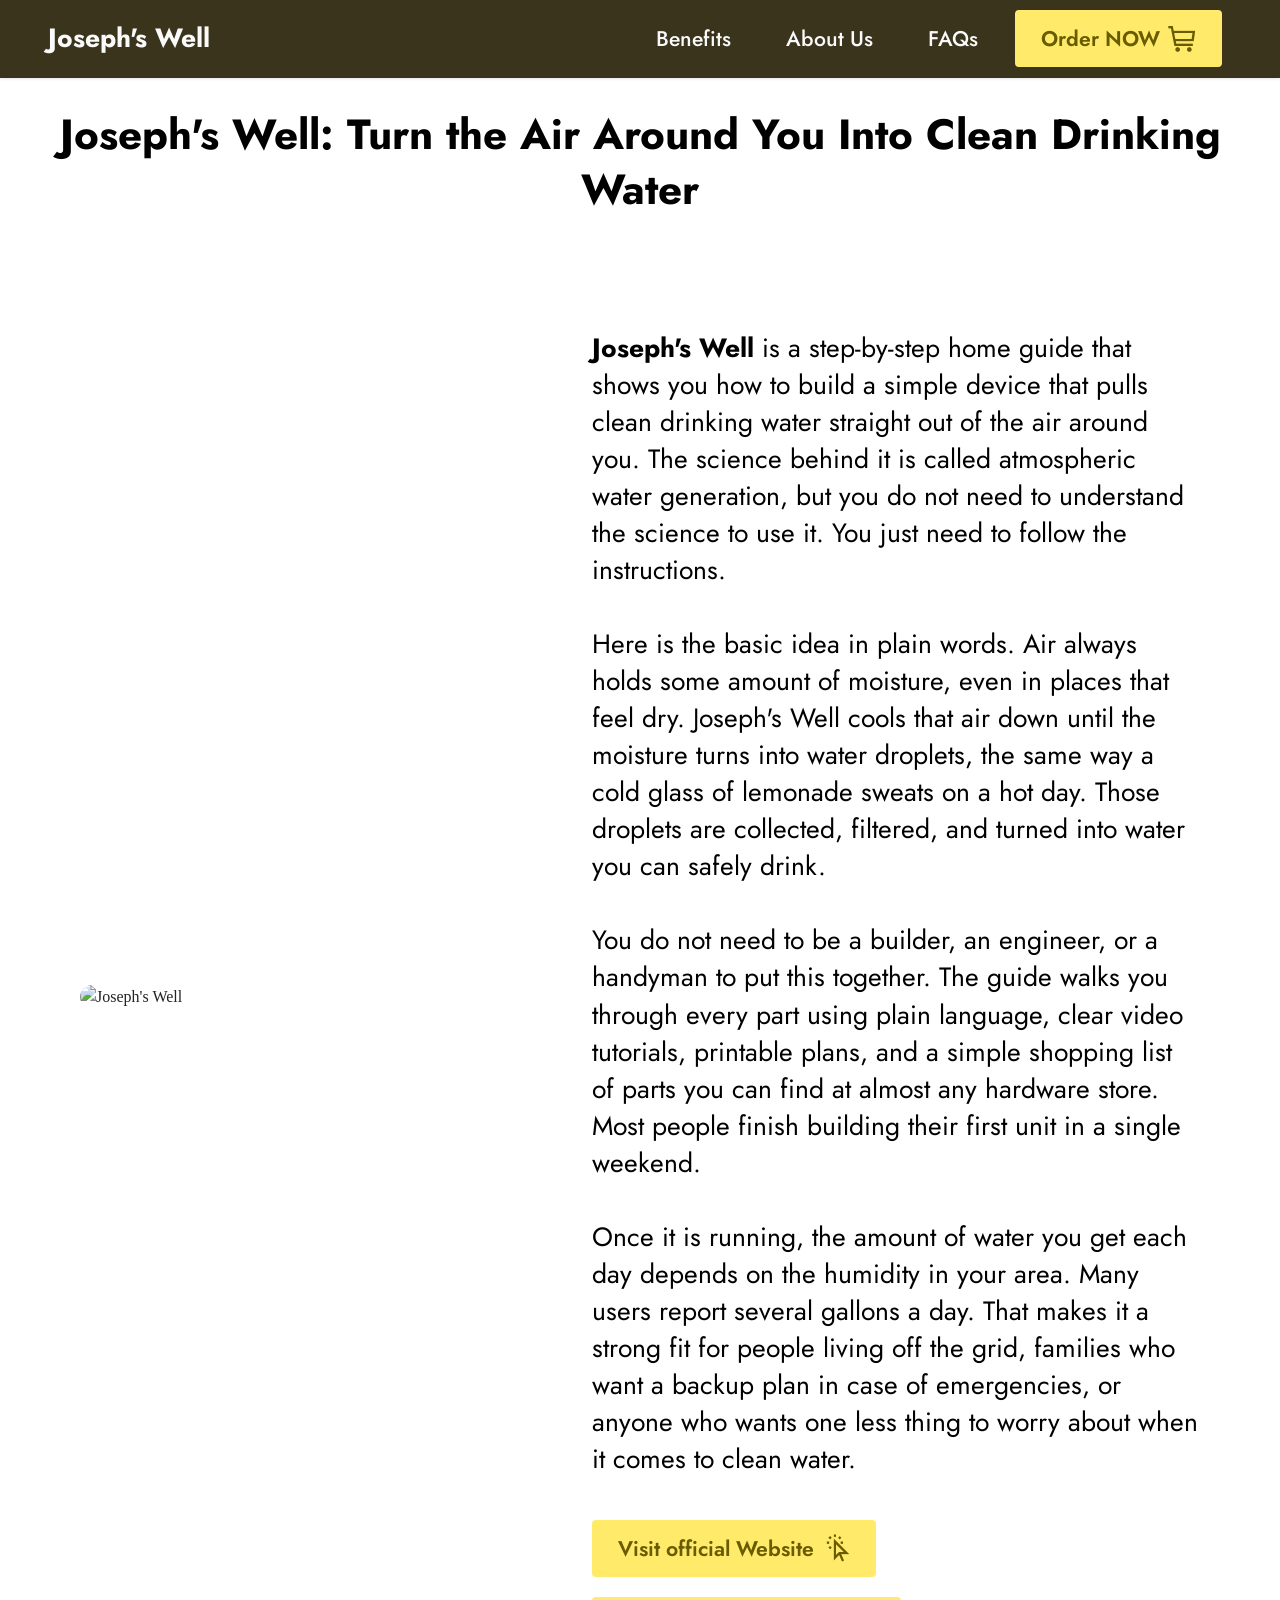
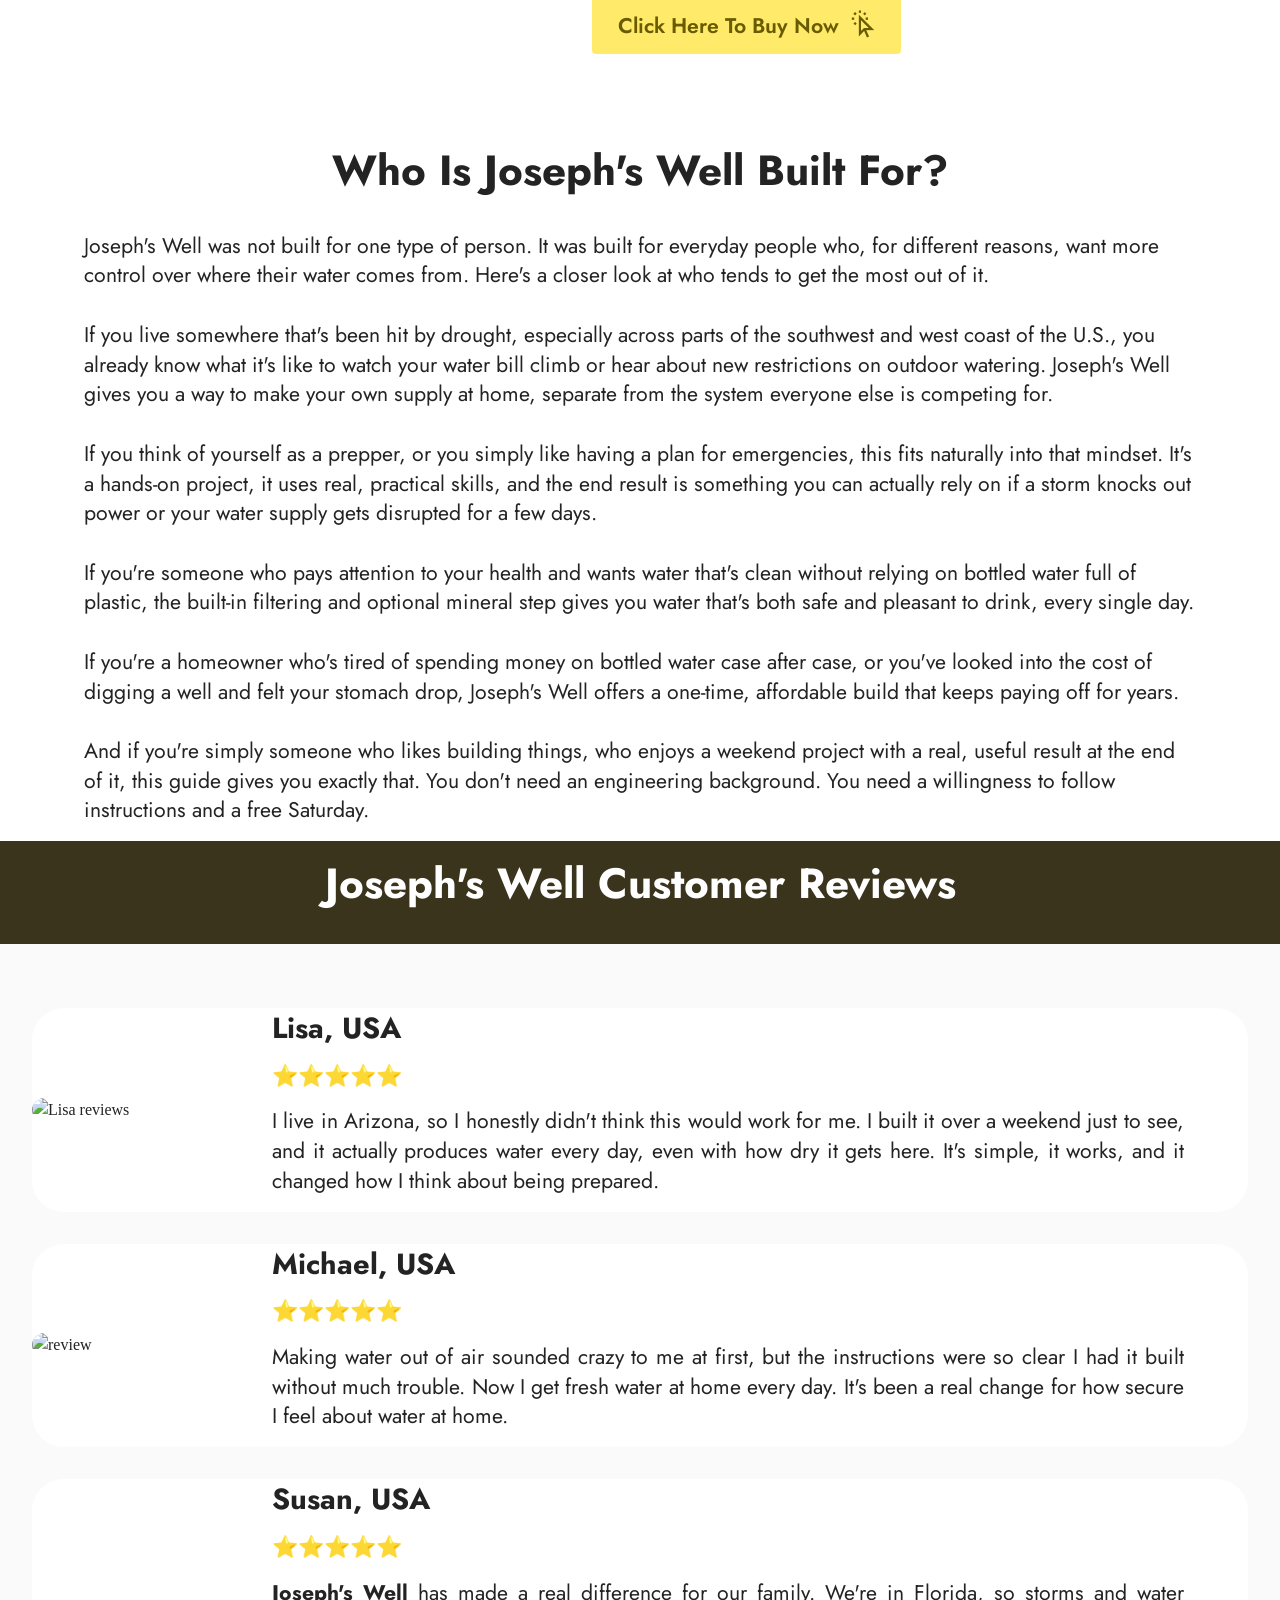
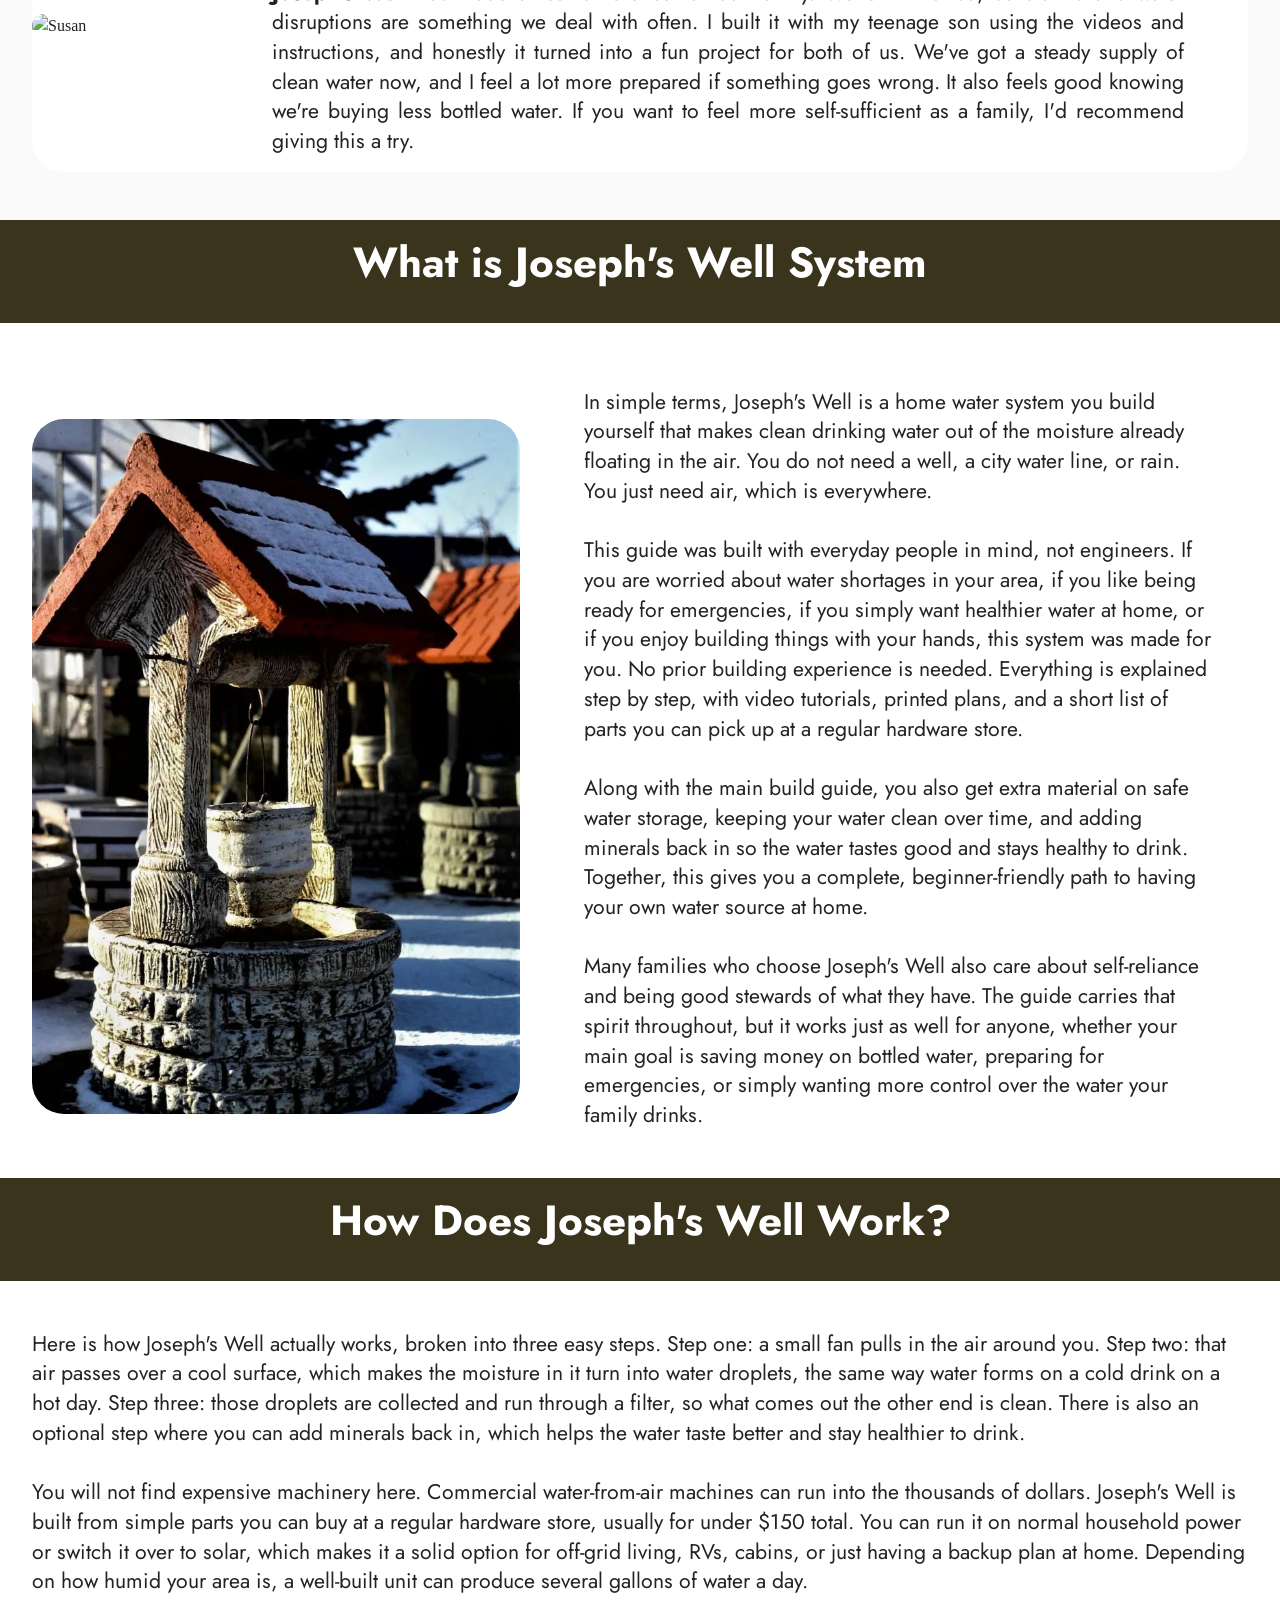
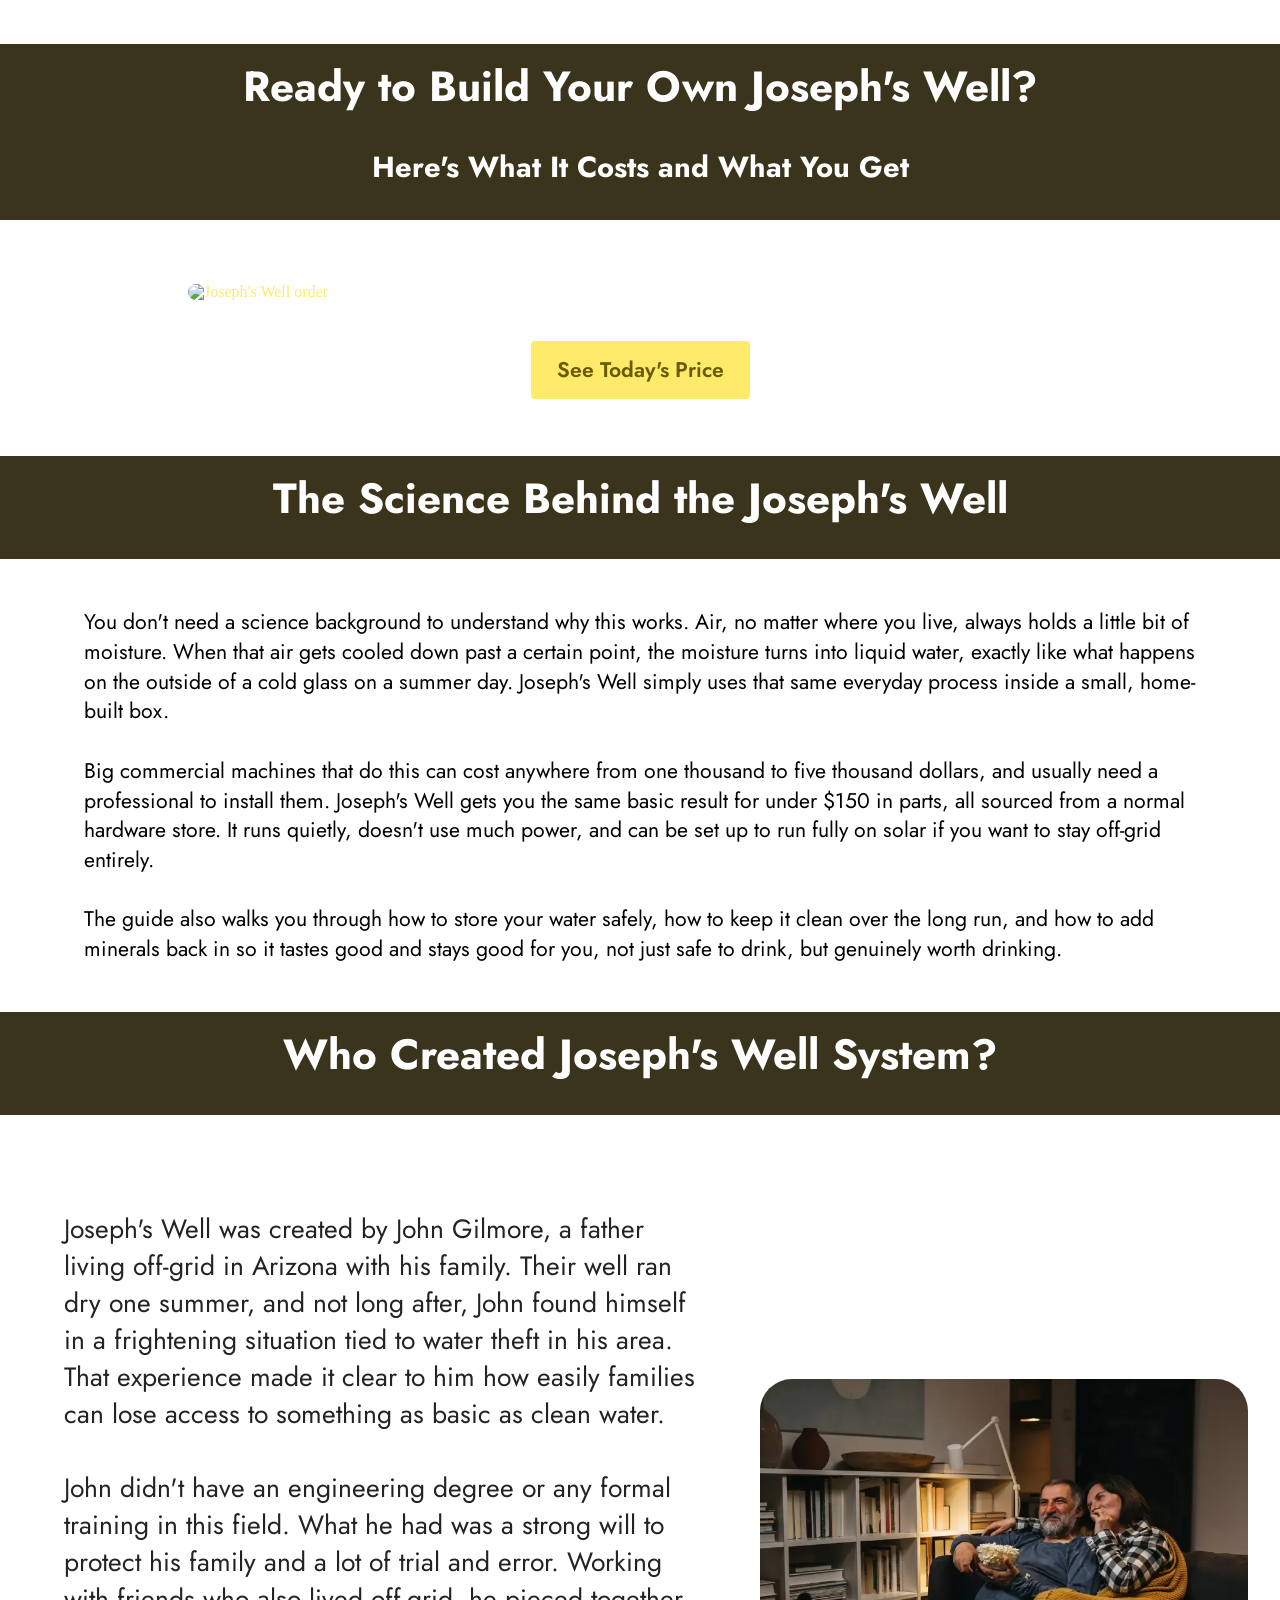
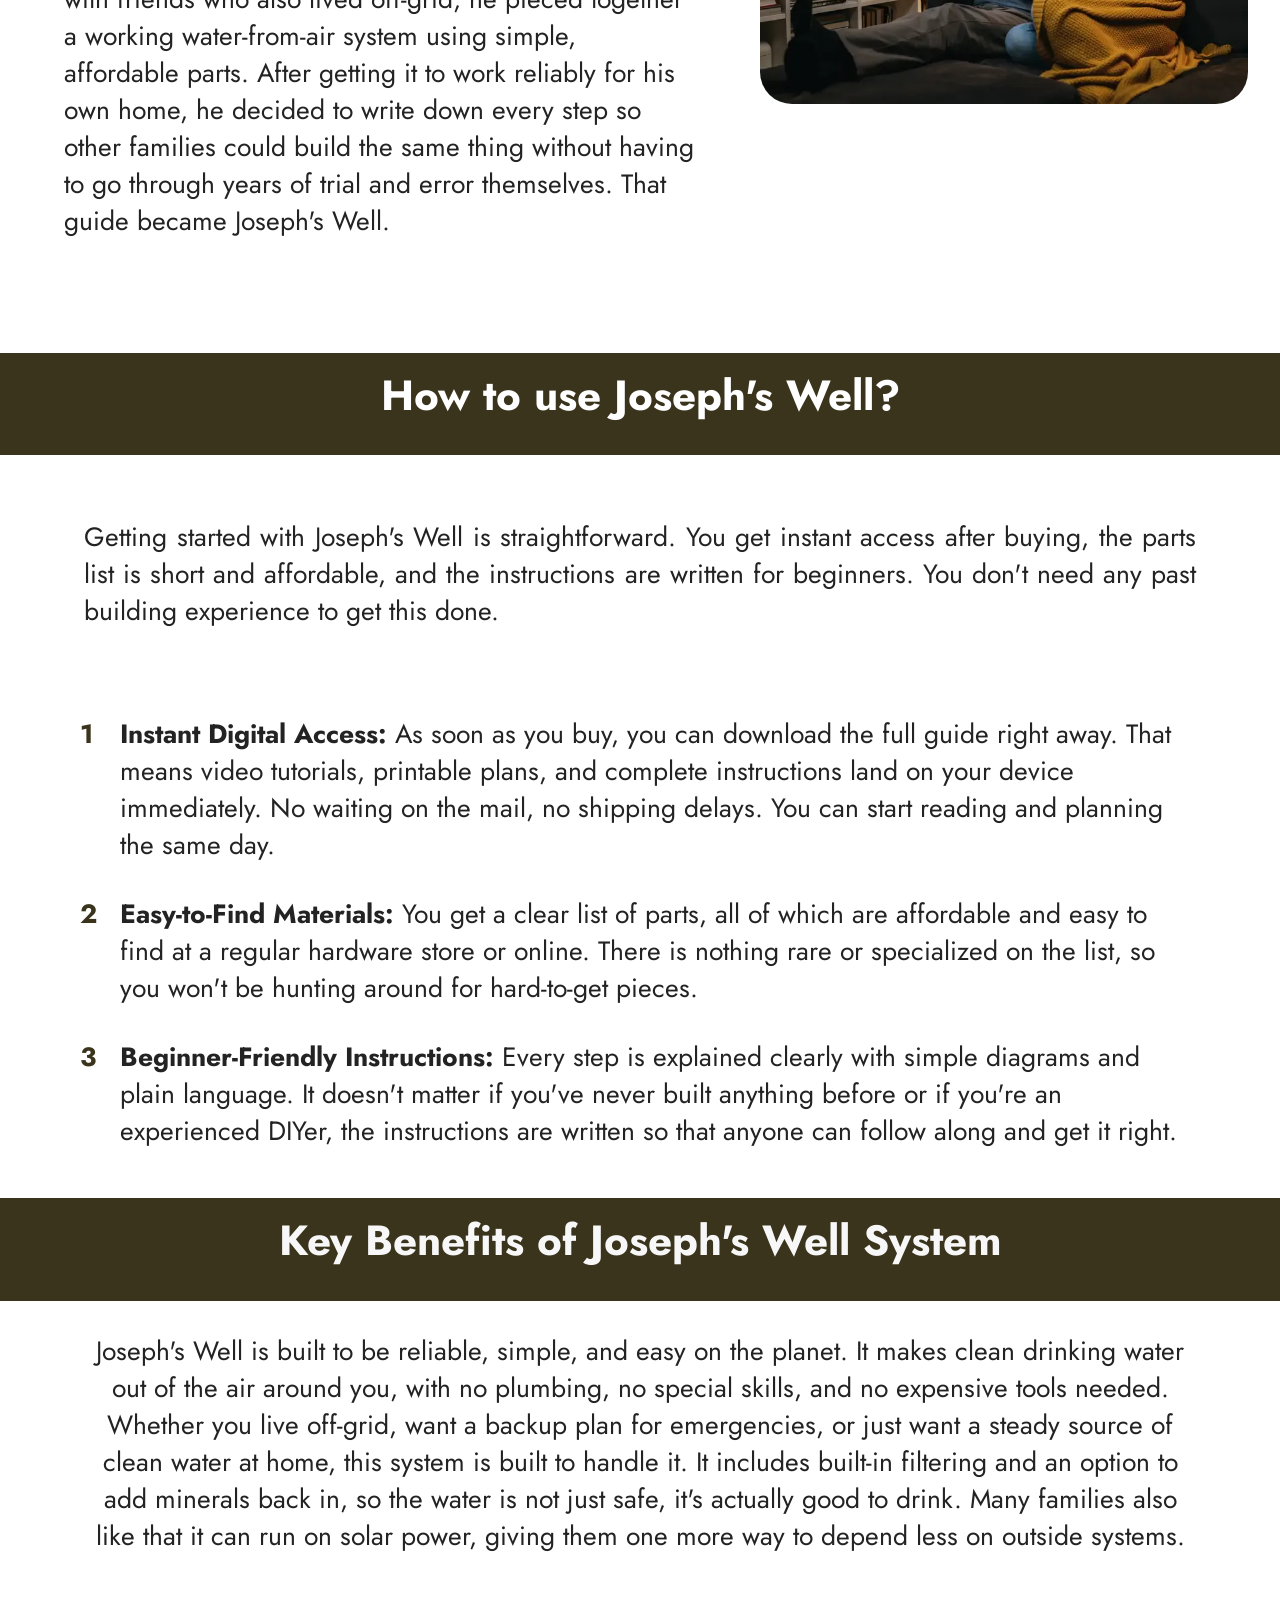
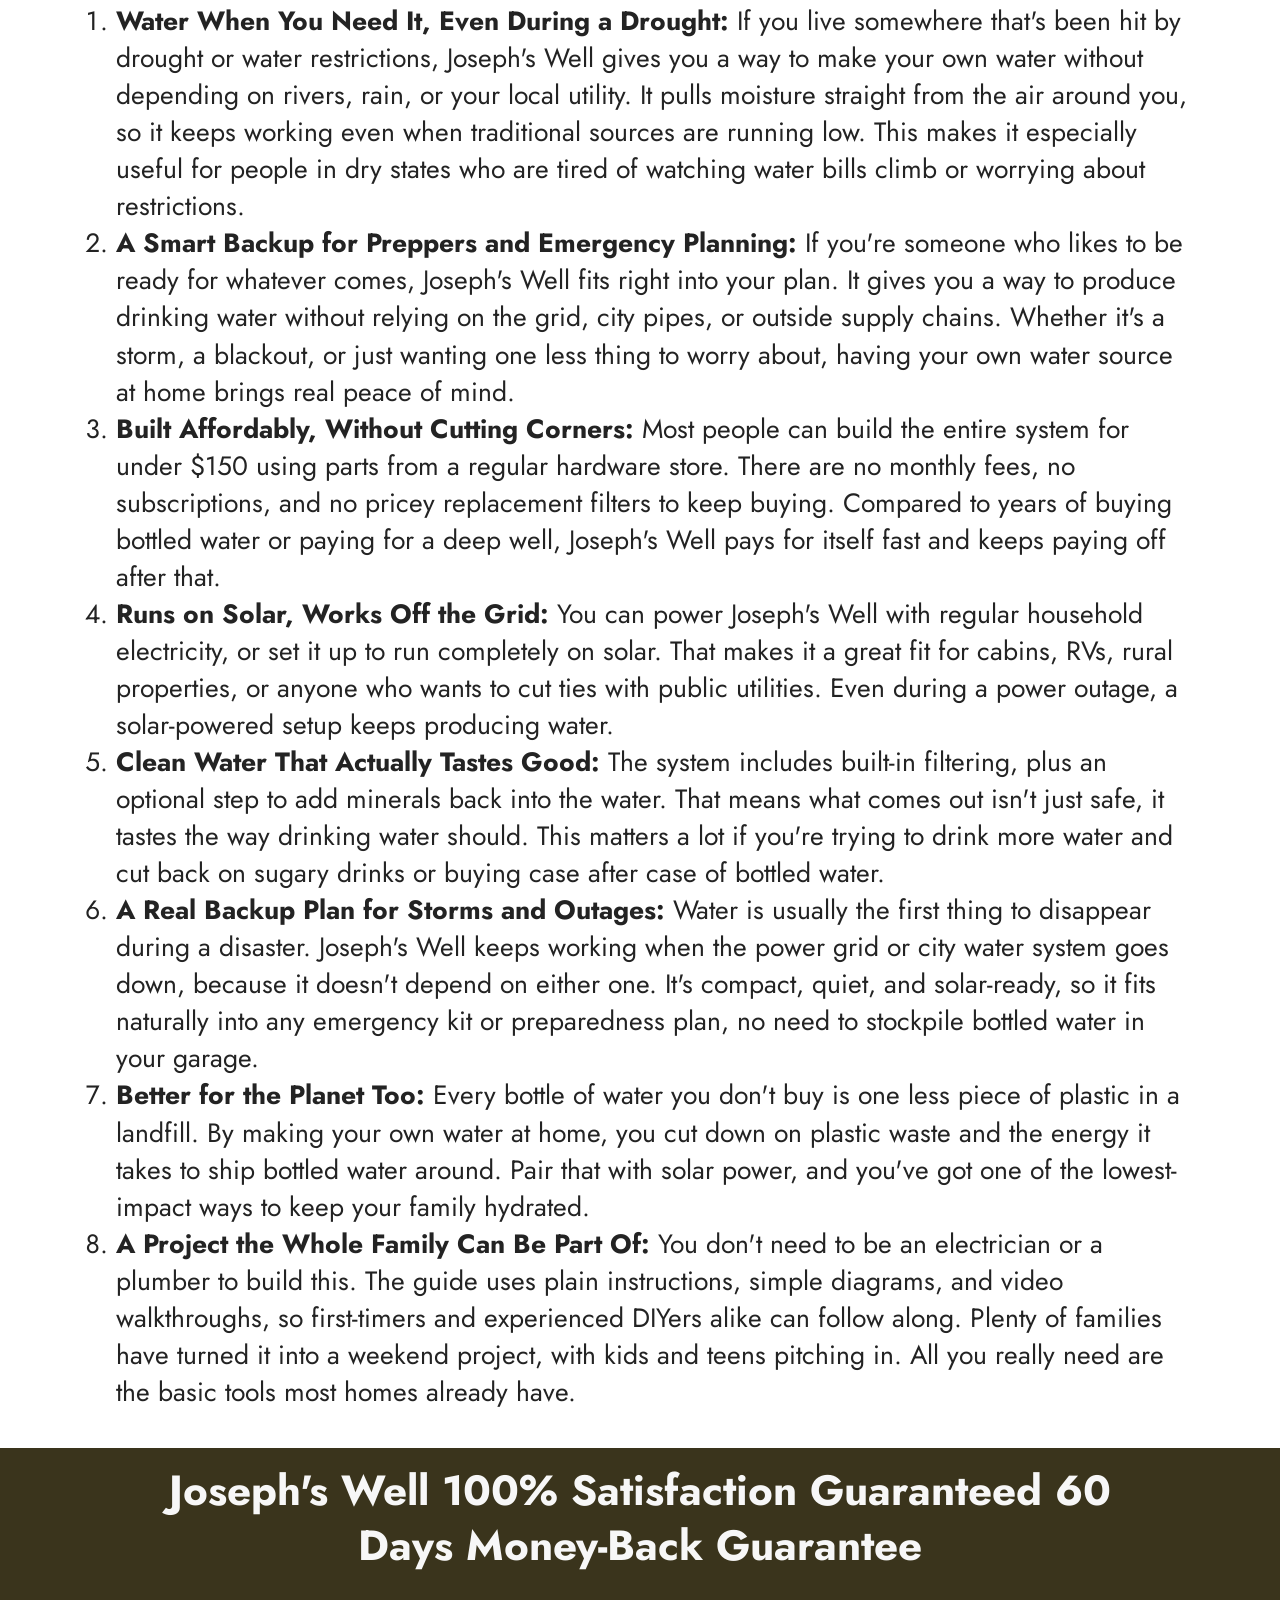
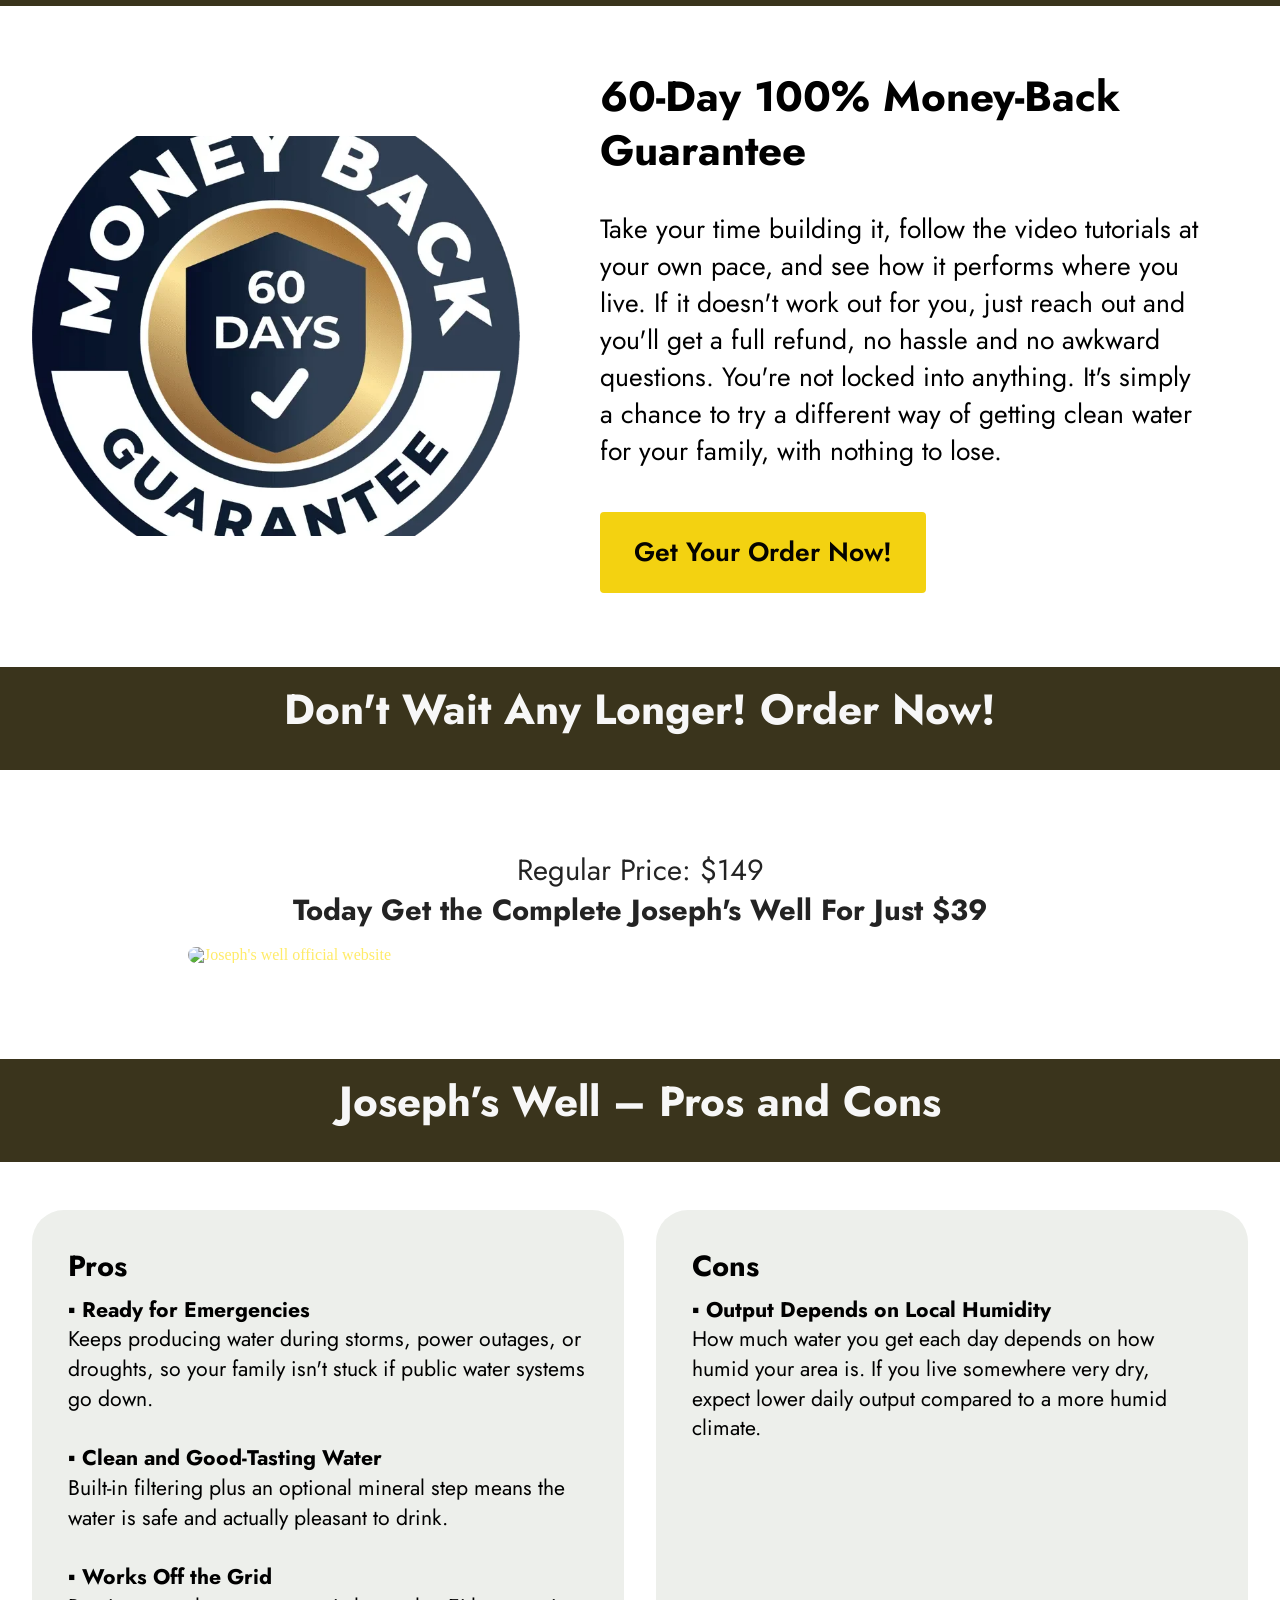
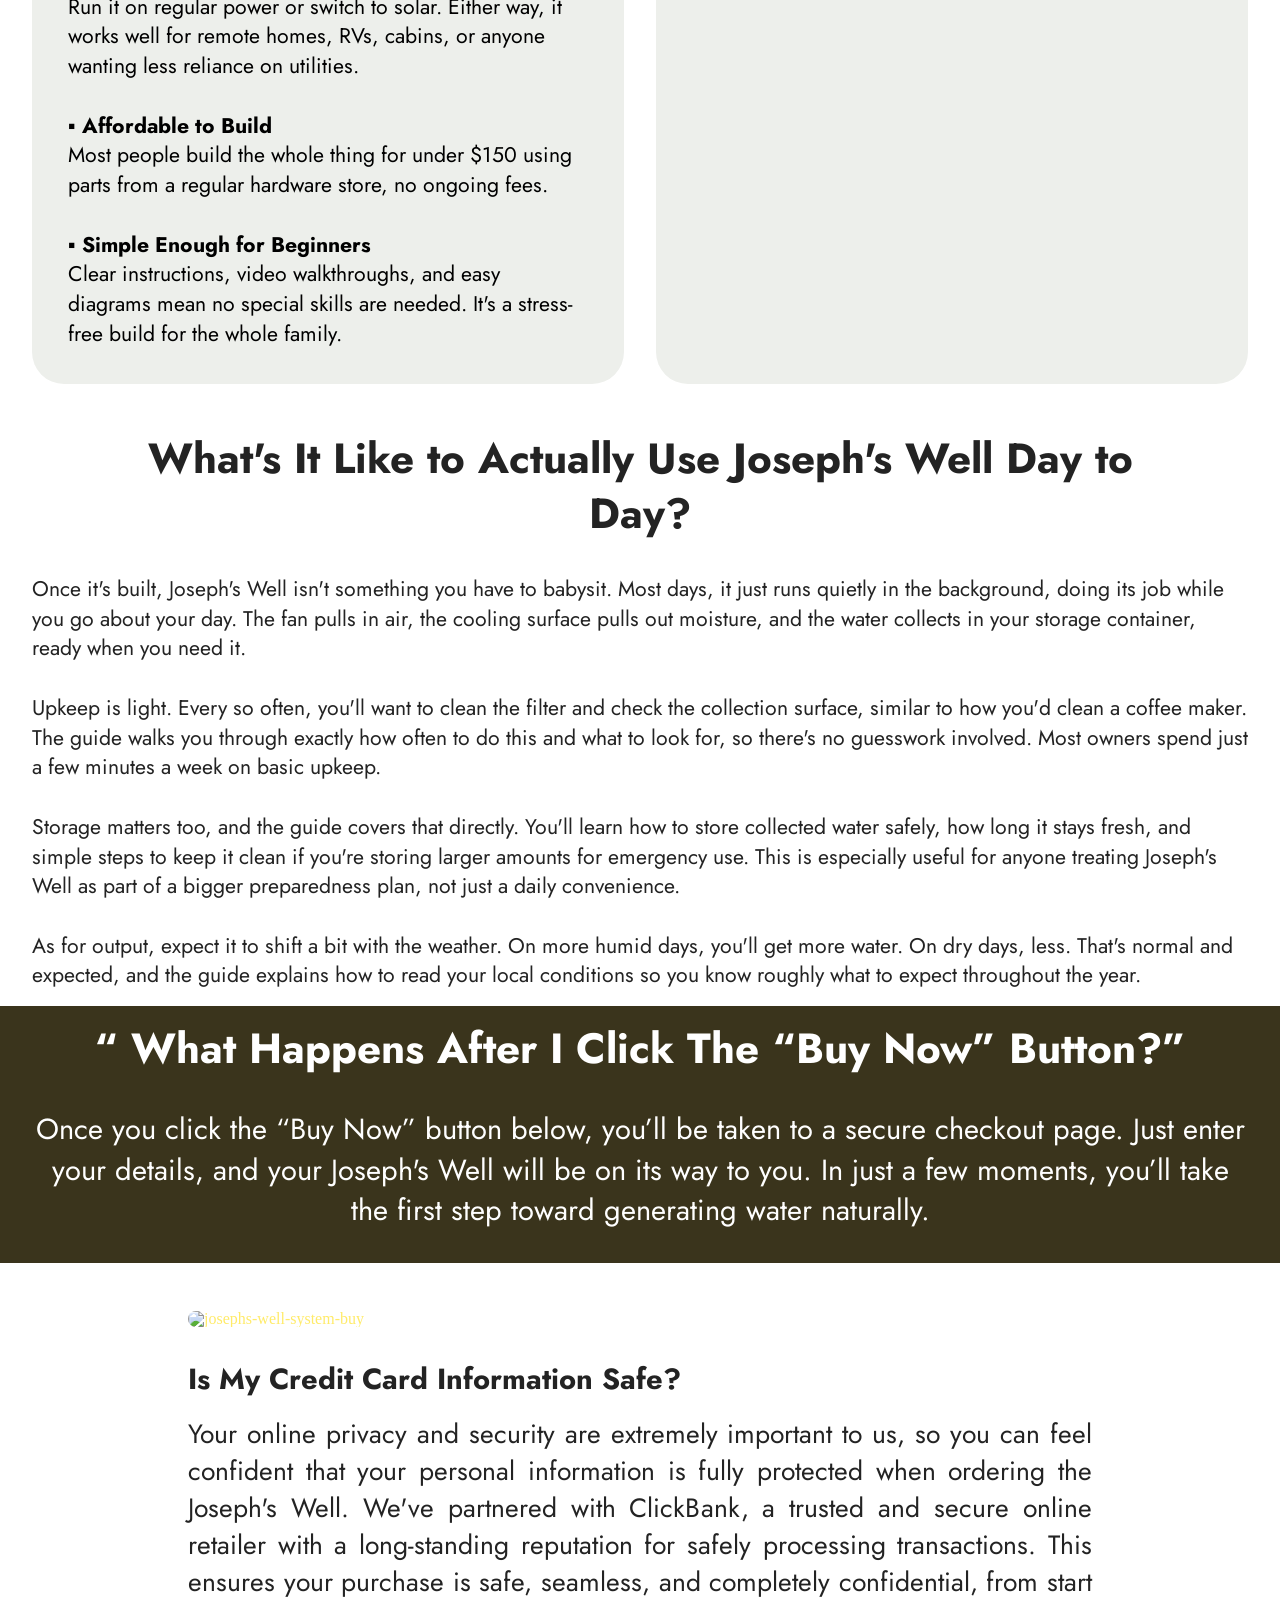
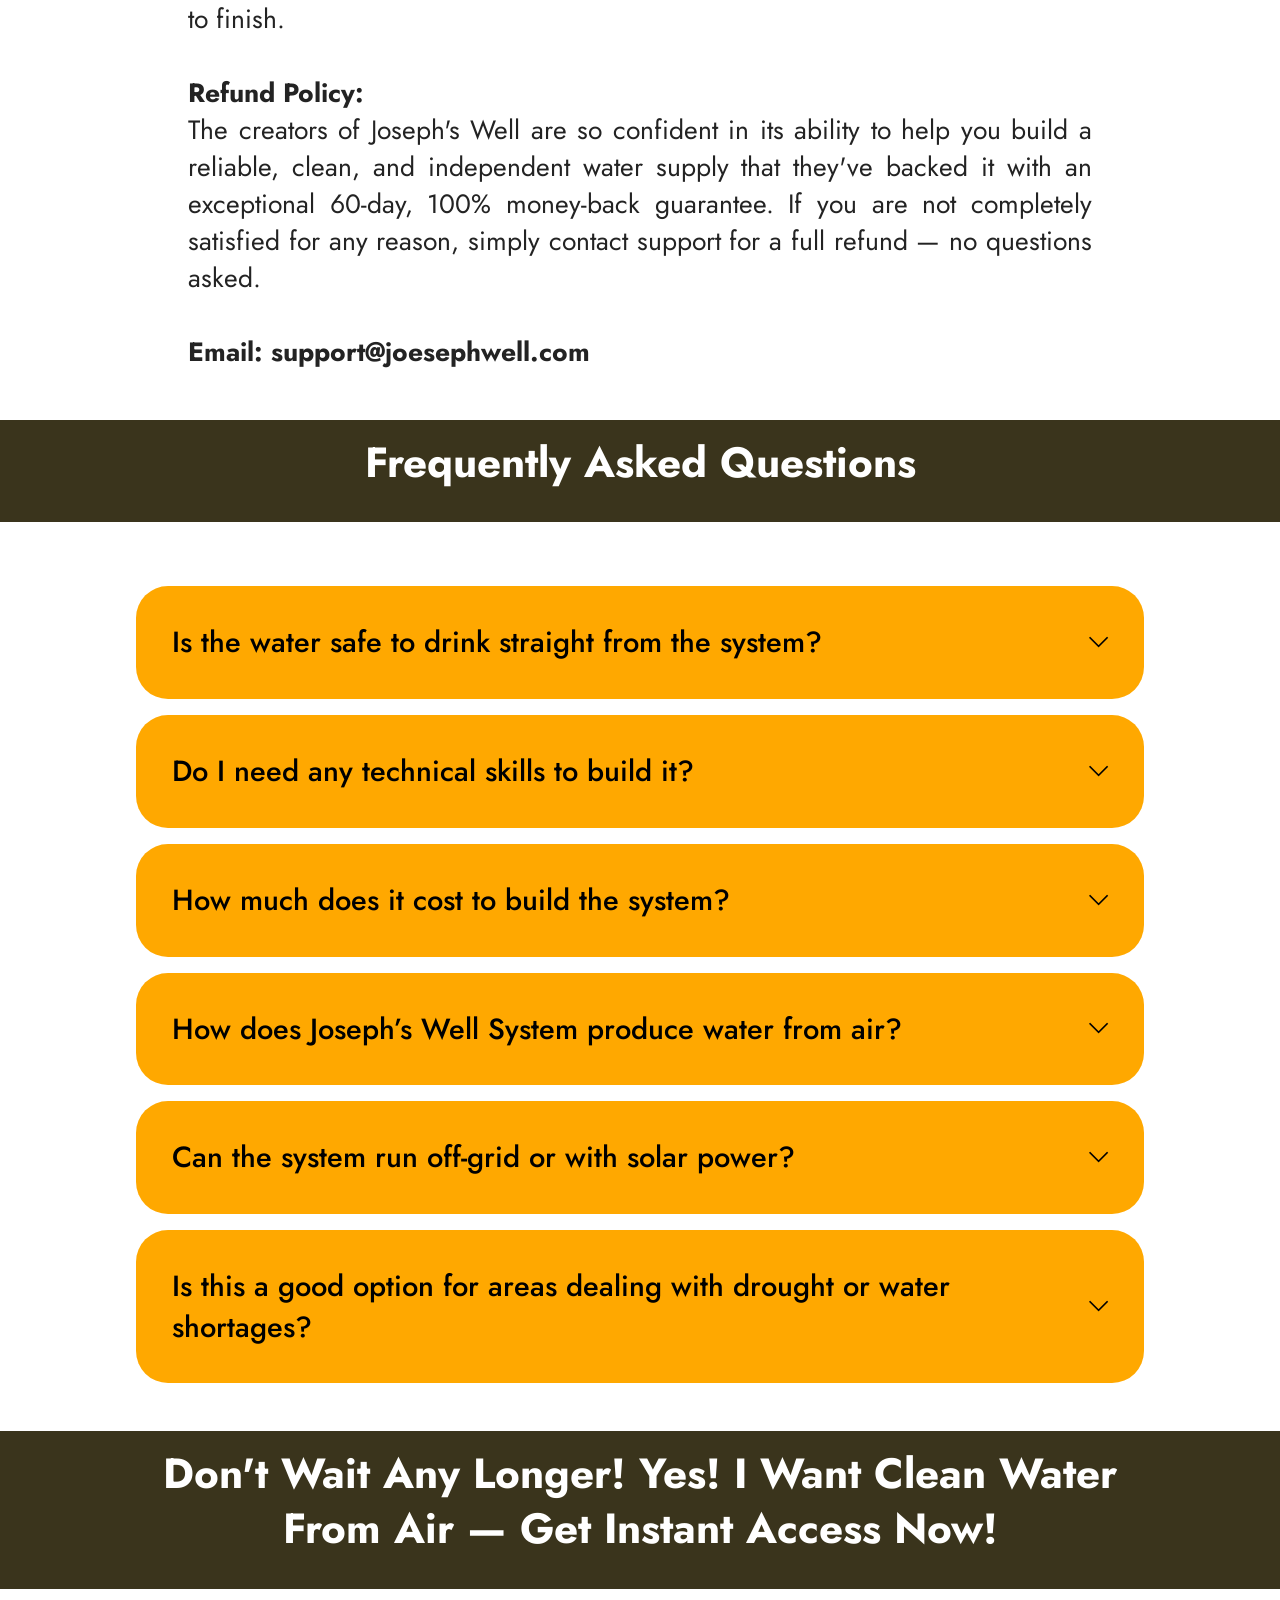
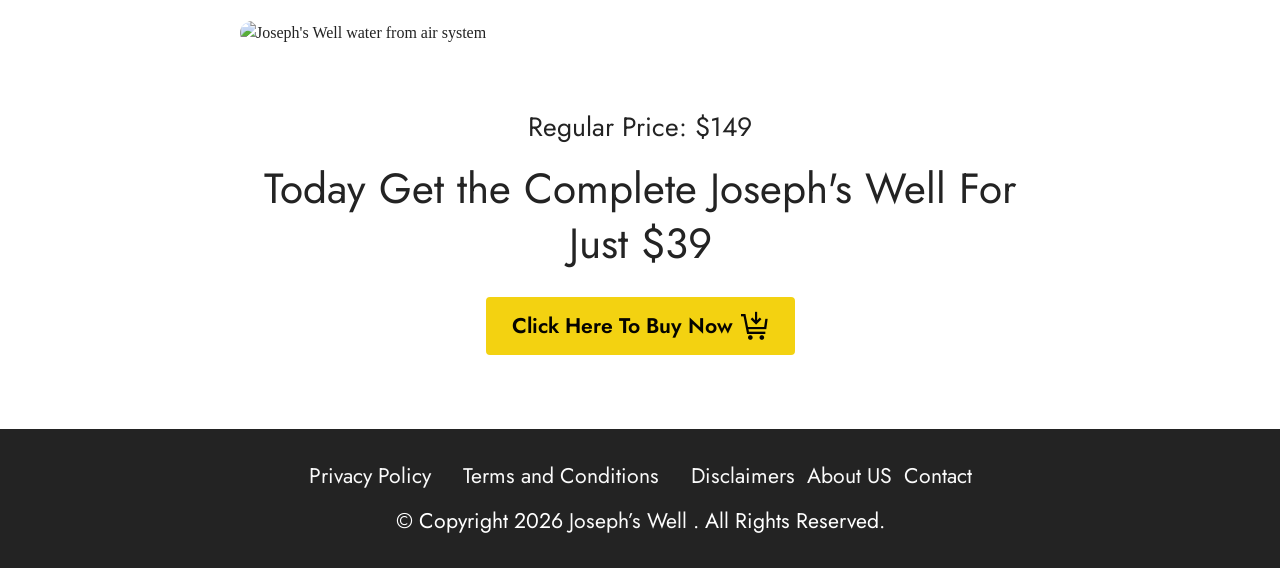
==== index.html @ 38dfc389 "Update index.html" ====
<!DOCTYPE html>
<html lang="en">
<head>
  <!-- Site made with Mobirise Website Builder v6.1.4, https://mobirise.com -->
  <meta charset="UTF-8">
  <meta http-equiv="X-UA-Compatible" content="IE=edge">
  <meta name="generator" content="Mobirise v6.1.4, mobirise.com">
  <meta name="twitter:card" content="summary_large_image"/>
  <meta name="twitter:image:src" content="assets/images/index-meta.webp">
  <meta property="og:image" content="assets/images/index-meta.webp">
  <meta name="twitter:title" content="Joseph's Well™ | Official Website | Fresh Drinking Water From Air">
  <meta name="viewport" content="width=device-width, initial-scale=1, minimum-scale=1">
  <link rel="shortcut icon" href="/assets/images/joesephswell-1.webp" type="image/x-icon">
  <meta name="description" content="Joseph's Well is a step-by-step guide to building a system that turns air into clean drinking water. Affordable, solar-ready, beginner-friendly. Build yours today.">
  
  
  <title>Joseph's Well™ | Official Website | Fresh Drinking Water From Air</title>
  <link rel="stylesheet" href="/assets/web/assets/mobirise-icons2/mobirise2.css">
  <link rel="stylesheet" href="/assets/bootstrap/css/bootstrap.min.css">
  <link rel="stylesheet" href="/assets/animatecss/animate.css">
  <link rel="stylesheet" href="/assets/dropdown/css/style.css">
  <link rel="stylesheet" href="/assets/socicon/css/styles.css">
  <link rel="stylesheet" href="/assets/theme/css/style.css">
  <link rel="preload" href="https://fonts.googleapis.com/css?family=Jost:100,200,300,400,500,600,700,800,900,100i,200i,300i,400i,500i,600i,700i,800i,900i&display=swap" as="style" onload="this.onload=null;this.rel='stylesheet'">
  <noscript><link rel="stylesheet" href="https://fonts.googleapis.com/css?family=Jost:100,200,300,400,500,600,700,800,900,100i,200i,300i,400i,500i,600i,700i,800i,900i&display=swap"></noscript>
  <link rel="preload" as="style" href="/assets/mobirise/css/mbr-additional.css?v=KxupFF"><link rel="stylesheet" href="/assets/mobirise/css/mbr-additional.css?v=KxupFF" type="text/css">
<meta name="keywords" content="Joseph's Well system, water from air, atmospheric water generator, off grid water solution, Joseph's Well reviews"/>
<link rel="canonical" href="https://josephswell.vercel.app/"/>
<meta http-equiv="content-language" content="en-US">
  
<meta name="msvalidate.01" content="C65A00BCC960F7CA7FC7657103302EBE" /> 

  
<script type="application/ld+json">
{
  "@context": "https://schema.org",
  "@type": "Organization",
  "name": "Joseph's Well",
  "url": "https://joesephwell.com/",
  "logo": "https://joesephwell.com/assets/images/joesephswell-1.webp",
  "description": "Joseph's Well is a step-by-step guide that teaches you how to build a home system that produces clean drinking water from the air."
}
</script>

<script type="application/ld+json">
{
  "@context": "https://schema.org",
  "@type": "Product",
  "name": "Joseph's Well",
  "description": "A step-by-step home guide that shows you how to build a simple, affordable system that turns moisture in the air into clean drinking water. Solar-compatible, off-grid ready, and beginner-friendly.",
  "image": "https://joesephwell.com/assets/images/josephswell.webp",
  "brand": {
    "@type": "Brand",
    "name": "Joseph's Well"
  },
  "offers": {
    "@type": "Offer",
    "url": "https://joesephwell.com/",
    "priceCurrency": "USD",
    "price": "39",
    "availability": "https://schema.org/InStock",
    "shippingDetails": {
      "@type": "OfferShippingDetails",
      "shippingRate": {
        "@type": "MonetaryAmount",
        "value": "0",
        "currency": "USD"
      },
      "shippingDestination": {
        "@type": "DefinedRegion",
        "addressCountry": "US"
      },
      "deliveryTime": {
        "@type": "ShippingDeliveryTime",
        "handlingTime": {
          "@type": "QuantitativeValue",
          "minValue": "0",
          "maxValue": "0",
          "unitCode": "DAY"
        },
        "transitTime": {
          "@type": "QuantitativeValue",
          "minValue": "0",
          "maxValue": "0",
          "unitCode": "DAY"
        }
      }
    },
    "hasMerchantReturnPolicy": {
      "@type": "MerchantReturnPolicy",
      "applicableCountry": "US",
      "returnPolicyCategory": "https://schema.org/MerchantReturnFiniteReturnWindow",
      "merchantReturnDays": "60",
      "returnMethod": "https://schema.org/ReturnByMail",
      "returnFees": "https://schema.org/FreeReturn"
    }
  },
  "aggregateRating": {
    "@type": "AggregateRating",
    "ratingValue": "5",
    "reviewCount": "3"
  },
  "review": [
    {
      "@type": "Review",
      "author": {
        "@type": "Person",
        "name": "Lisa"
      },
      "reviewRating": {
        "@type": "Rating",
        "ratingValue": "5",
        "bestRating": "5"
      },
      "reviewBody": "I live in Arizona, so I honestly didn't think this would work for me. I built it over a weekend just to see, and it actually produces water every day, even with how dry it gets here."
    },
    {
      "@type": "Review",
      "author": {
        "@type": "Person",
        "name": "Michael"
      },
      "reviewRating": {
        "@type": "Rating",
        "ratingValue": "5",
        "bestRating": "5"
      },
      "reviewBody": "Making water out of air sounded crazy to me at first, but the instructions were so clear I had it built without much trouble. Now I get fresh water at home every day."
    },
    {
      "@type": "Review",
      "author": {
        "@type": "Person",
        "name": "Susan"
      },
      "reviewRating": {
        "@type": "Rating",
        "ratingValue": "5",
        "bestRating": "5"
      },
      "reviewBody": "Joseph's Well has made a real difference for our family. We've got a steady supply of clean water now, and I feel a lot more prepared if something goes wrong."
    }
  ]
}
</script>

<script type="application/ld+json">
{
  "@context": "https://schema.org",
  "@type": "FAQPage",
  "mainEntity": [
    {
      "@type": "Question",
      "name": "Is the water safe to drink straight from the system?",
      "acceptedAnswer": {
        "@type": "Answer",
        "text": "Yes, the water is safe to drink straight from the system. Joseph's Well includes built-in filtering, and you also have the option to add minerals back in for better taste. That makes it suitable for daily drinking water or as a backup source during an emergency."
      }
    },
    {
      "@type": "Question",
      "name": "Do I need any technical skills to build it?",
      "acceptedAnswer": {
        "@type": "Answer",
        "text": "No, you do not need any technical skills to build Joseph's Well. The guide includes video tutorials, printable plans, and a full materials list written for total beginners, so you can build it with common tools and no prior experience."
      }
    },
    {
      "@type": "Question",
      "name": "How much does it cost to build the system?",
      "acceptedAnswer": {
        "@type": "Answer",
        "text": "Most people build Joseph's Well for under $150 total, using affordable parts from a local hardware store or online. There are no subscription fees and no expensive components to keep buying afterward."
      }
    },
    {
      "@type": "Question",
      "name": "How does Joseph's Well System produce water from air?",
      "acceptedAnswer": {
        "@type": "Answer",
        "text": "Joseph's Well pulls in air, cools it until the moisture inside it turns into water droplets, then runs that water through a filter to make it safe to drink. It works in most climates with moderate humidity, and you can power it with either regular electricity or solar."
      }
    },
    {
      "@type": "Question",
      "name": "Can the system run off-grid or with solar power?",
      "acceptedAnswer": {
        "@type": "Answer",
        "text": "Yes, Joseph's Well can run completely off-grid on solar power. That makes it a strong fit for remote properties, RVs, cabins, or anyone who wants a backup water source during a power outage, without relying on the electrical grid or city utilities."
      }
    },
    {
      "@type": "Question",
      "name": "Is this a good option for areas dealing with drought or water shortages?",
      "acceptedAnswer": {
        "@type": "Answer",
        "text": "Yes. Because Joseph's Well pulls water from the air instead of from rivers, reservoirs, or wells, it keeps producing water even during drought conditions or local water restrictions. This makes it a practical option for households in dry or drought-prone regions who want a water source that doesn't depend on local supply."
      }
    }
  ]
}
</script>

</head>

<!-- Google tag (gtag.js) -->
<script async src="https://www.googletagmanager.com/gtag/js?id=G-LMWFGFZFQG"></script>
<script>
  window.dataLayer = window.dataLayer || [];
  function gtag(){dataLayer.push(arguments);}
  gtag('js', new Date());

  gtag('config', 'G-LMWFGFZFQG');
</script>

<body>

  
  <section data-bs-version="5.1" class="menu menu2 cid-tLclnOs7BI" once="menu" id="menu2-2">
    
    <nav class="navbar navbar-dropdown navbar-fixed-top navbar-expand-lg">
        <div class="container">
            <div class="navbar-brand">
                
                <span class="navbar-caption-wrap"><a class="navbar-caption text-white text-primary display-7" href="https://joesephwell.com/">Joseph's Well&nbsp;<br></a></span>
            </div>
            <button class="navbar-toggler" type="button" data-toggle="collapse" data-bs-toggle="collapse" data-target="#navbarSupportedContent" data-bs-target="#navbarSupportedContent" aria-controls="navbarNavAltMarkup" aria-expanded="false" aria-label="Toggle navigation">
                <div class="hamburger">
                    <span></span>
                    <span></span>
                    <span></span>
                    <span></span>
                </div>
            </button>
            <div class="collapse navbar-collapse" id="navbarSupportedContent">
                <ul class="navbar-nav nav-dropdown" data-app-modern-menu="true"><li class="nav-item"><a class="nav-link link text-white text-primary display-4" href="index.html#content4-3p">Benefits</a></li>
                    <li class="nav-item"><a class="nav-link link text-white text-primary display-4" href="index.html#content4-3">About Us</a></li><li class="nav-item"><a class="nav-link link text-white text-primary display-4" href="index.html#list01-3c">FAQs</a></li></ul>
                
                <div class="navbar-buttons mbr-section-btn"><a class="btn btn-primary display-4" href="https://e31dceh5oryjfp1t7qdhljdr3a.hop.clickbank.net/?&traffic_source=org"><span class="mobi-mbri mobi-mbri-shopping-cart mbr-iconfont mbr-iconfont-btn"></span>Order NOW</a></div>
            </div>
        </div>
    </nav>
</section>

<section data-bs-version="5.1" class="content4 cid-tLclvjp4zp" id="content4-3">
    

    
    
    <div class="container-fluid">
        <div class="row justify-content-center">
            <div class="title col-md-12 col-lg-12">
                <h1 class="mbr-section-title mbr-fonts-style align-center mb-4 display-2"><strong>Joseph's Well: Turn the Air Around You Into Clean Drinking Water</strong></h1>
                
                
            </div>
        </div>
    </div>
</section>

<section data-bs-version="5.1" class="features17 cid-tLcpgbq2pq" id="features17-4">
    

    
    
    <div class="container-fluid">
        <div class="content-wrapper">
            <div class="row align-items-center">
                <div class="col-12 col-lg-5">
                    <div class="image-wrapper">
                        <img src="/assets/images/josephswell.webp" alt="Joseph's Well">
                    </div>
                </div>
                <div class="col-12 col-lg">
                    <div class="text-wrapper">
                        
                        <p class="mbr-text mbr-fonts-style mb-4 display-7"><strong>Joseph's Well</strong> is a step-by-step home guide that shows you how to build a simple device that pulls clean drinking water straight out of the air around you. The science behind it is called atmospheric water generation, but you do not need to understand the science to use it. You just need to follow the instructions.<br>
<br>Here is the basic idea in plain words. Air always holds some amount of moisture, even in places that feel dry. Joseph's Well cools that air down until the moisture turns into water droplets, the same way a cold glass of lemonade sweats on a hot day. Those droplets are collected, filtered, and turned into water you can safely drink.<br>
<br>You do not need to be a builder, an engineer, or a handyman to put this together. The guide walks you through every part using plain language, clear video tutorials, printable plans, and a simple shopping list of parts you can find at almost any hardware store. Most people finish building their first unit in a single weekend.<br>
<br>Once it is running, the amount of water you get each day depends on the humidity in your area. Many users report several gallons a day. That makes it a strong fit for people living off the grid, families who want a backup plan in case of emergencies, or anyone who wants one less thing to worry about when it comes to clean water.&nbsp;<br></p>
                        <div class="mbr-section-btn mt-3"><a class="btn btn-primary display-4" href="https://e31dceh5oryjfp1t7qdhljdr3a.hop.clickbank.net/?&traffic_source=org"><span class="mobi-mbri mobi-mbri-cursor-click mbr-iconfont mbr-iconfont-btn"></span>Visit official Website</a> <a class="btn btn-primary display-4" href="https://e31dceh5oryjfp1t7qdhljdr3a.hop.clickbank.net/?&traffic_source=org"><span class="mobi-mbri mobi-mbri-cursor-click mbr-iconfont mbr-iconfont-btn"></span>Click Here To Buy Now</a></div>
                    </div>
                </div>
            </div>
        </div>
    </div>
</section>

<section data-bs-version="5.1" class="content4 cid-whoisitfor1" id="content4-whoisitfor">
    <div class="container-fluid">
        <div class="row justify-content-center">
            <div class="title col-md-12 col-lg-10">
                <h3 class="mbr-section-title mbr-fonts-style align-center mb-4 display-2"><strong>Who Is Joseph's Well Built For?</strong></h3>
            </div>
        </div>
    </div>
</section>

<section data-bs-version="5.1" class="content5 cid-whoisitfor2" id="content5-whoisitfor">
    <div class="container">
        <div class="row justify-content-center">
            <div class="col-md-12 col-lg-11">
                <p class="mbr-text mbr-fonts-style display-4">Joseph's Well was not built for one type of person. It was built for everyday people who, for different reasons, want more control over where their water comes from. Here's a closer look at who tends to get the most out of it.<br>
                <br>If you live somewhere that's been hit by drought, especially across parts of the southwest and west coast of the U.S., you already know what it's like to watch your water bill climb or hear about new restrictions on outdoor watering. Joseph's Well gives you a way to make your own supply at home, separate from the system everyone else is competing for.<br>
                <br>If you think of yourself as a prepper, or you simply like having a plan for emergencies, this fits naturally into that mindset. It's a hands-on project, it uses real, practical skills, and the end result is something you can actually rely on if a storm knocks out power or your water supply gets disrupted for a few days.<br>
                <br>If you're someone who pays attention to your health and wants water that's clean without relying on bottled water full of plastic, the built-in filtering and optional mineral step gives you water that's both safe and pleasant to drink, every single day.<br>
                <br>If you're a homeowner who's tired of spending money on bottled water case after case, or you've looked into the cost of digging a well and felt your stomach drop, Joseph's Well offers a one-time, affordable build that keeps paying off for years.<br>
                <br>And if you're simply someone who likes building things, who enjoys a weekend project with a real, useful result at the end of it, this guide gives you exactly that. You don't need an engineering background. You need a willingness to follow instructions and a free Saturday.&nbsp;<br></p>
            </div>
        </div>
    </div>
</section>

<section data-bs-version="5.1" class="content4 cid-uscATRIyG4" id="content4-1w">
    

    
    
    <div class="container">
        <div class="row justify-content-center">
            <div class="title col-md-12 col-lg-10">
                <h3 class="mbr-section-title mbr-fonts-style align-center mb-4 display-2"><strong>Joseph's Well Customer Reviews</strong></h3>
                
                
            </div>
        </div>
    </div>
</section>

<section data-bs-version="5.1" class="team2 cid-uuVj4sPi7V" xmlns="http://www.w3.org/1999/html" id="team2-3m">
    

    
    
    <div class="container">
        <div class="item features-image">
            <div class="item-wrapper">
                <div class="row align-items-center">
                    <div class="col-12 col-md-2">
                        <div class="image-wrapper">
                            <img src="/assets/images/lisa-review.webp" alt="Lisa reviews">
                        </div>
                    </div>
                    <div class="col-12 col-md">
                        <div class="card-box">
                            <h5 class="card-title mbr-fonts-style m-0 mb-3 display-5"><strong>Lisa, USA</strong></h5>
                            <h6 class="card-subtitle mbr-fonts-style mb-3 display-4">
                                <strong>⭐⭐⭐⭐⭐</strong>
                            </h6>
                            <p class="mbr-text mbr-fonts-style display-4">I live in Arizona, so I honestly didn't think this would work for me. I built it over a weekend just to see, and it actually produces water every day, even with how dry it gets here. It's simple, it works, and it changed how I think about being prepared.&nbsp;<br></p>
                            
                        </div>
                    </div>
                </div>
            </div>
        </div>
        <div class="item features-image">
            <div class="item-wrapper">
                <div class="row align-items-center">
                    <div class="col-12 col-md-2">
                        <div class="image-wrapper">
                            <img src="/assets/images/michael-custmer-review.webp" alt="review ">
                        </div>
                    </div>
                    <div class="col-12 col-md">
                        <div class="card-box">
                            <h5 class="card-title mbr-fonts-style m-0 mb-3 display-5">
                                <strong>Michael, USA</strong></h5>
                            <h6 class="card-subtitle mbr-fonts-style mb-3 display-4">
                                <strong>⭐⭐⭐⭐⭐</strong>
                            </h6>
                            <p class="mbr-text mbr-fonts-style display-4">Making water out of air sounded crazy to me at first, but the instructions were so clear I had it built without much trouble. Now I get fresh water at home every day. It's been a real change for how secure I feel about water at home.&nbsp;<br></p>
                            
                        </div>
                    </div>
                </div>
            </div>
        </div>
        <div class="item features-image">
            <div class="item-wrapper">
                <div class="row align-items-center">
                    <div class="col-12 col-md-2">
                        <div class="image-wrapper">
                            <img src="/assets/images/susan-1.webp" alt="Susan">
                        </div>
                    </div>
                    <div class="col-12 col-md">
                        <div class="card-box">
                            <h5 class="card-title mbr-fonts-style m-0 mb-3 display-5"><strong>Susan, USA</strong></h5>
                            <h6 class="card-subtitle mbr-fonts-style mb-3 display-4">
                                <strong>⭐⭐⭐⭐⭐</strong></h6>
                            <p class="mbr-text mbr-fonts-style display-4"><strong>
                                Joseph's Well</strong> has made a real difference for our family. We're in Florida, so storms and water disruptions are something we deal with often. I built it with my teenage son using the videos and instructions, and honestly it turned into a fun project for both of us. We've got a steady supply of clean water now, and I feel a lot more prepared if something goes wrong. It also feels good knowing we're buying less bottled water. If you want to feel more self-sufficient as a family, I'd recommend giving this a try.</p>
                            
                        </div>
                    </div>
                </div>
            </div>
        </div>
    </div>
</section>

<section data-bs-version="5.1" class="content4 cid-tLcytCP5Mp" id="content4-7">
    

    
    
    <div class="container-fluid">
        <div class="row justify-content-center">
            <div class="title col-md-12 col-lg-10">
                <h3 class="mbr-section-title mbr-fonts-style align-center mb-4 display-2"><strong>What is Joseph's Well System</strong></h3>
                
                
            </div>
        </div>
    </div>
</section>

<section data-bs-version="5.1" class="image1 cid-tLcyX7bSsD" id="image1-8">
    

    
    

    <div class="container">
        <div class="row align-items-center">
            <div class="col-12 col-lg-5">
                <div class="image-wrapper">
                    <img src="/assets/images/what-is-josephs-well.webp" alt="Joseph's well system">
                    
                </div>
            </div>
            <div class="col-12 col-lg">
                <div class="text-wrapper">
                    
                    <p class="mbr-text mbr-fonts-style display-4">In simple terms, Joseph's Well is a home water system you build yourself that makes clean drinking water out of the moisture already floating in the air. You do not need a well, a city water line, or rain. You just need air, which is everywhere.<br>
<br>This guide was built with everyday people in mind, not engineers. If you are worried about water shortages in your area, if you like being ready for emergencies, if you simply want healthier water at home, or if you enjoy building things with your hands, this system was made for you. No prior building experience is needed. Everything is explained step by step, with video tutorials, printed plans, and a short list of parts you can pick up at a regular hardware store.<br>
<br>Along with the main build guide, you also get extra material on safe water storage, keeping your water clean over time, and adding minerals back in so the water tastes good and stays healthy to drink. Together, this gives you a complete, beginner-friendly path to having your own water source at home.<br>
<br>Many families who choose Joseph's Well also care about self-reliance and being good stewards of what they have. The guide carries that spirit throughout, but it works just as well for anyone, whether your main goal is saving money on bottled water, preparing for emergencies, or simply wanting more control over the water your family drinks.&nbsp;<br></p>
                </div>
            </div>
        </div>
    </div>
</section>

<section data-bs-version="5.1" class="content4 cid-uuVFROq2I5" id="content4-3p">
    

    
    
    <div class="container">
        <div class="row justify-content-center">
            <div class="title col-md-12 col-lg-11">
                <h3 class="mbr-section-title mbr-fonts-style align-center mb-4 display-2"><strong>How Does Joseph's Well Work?</strong></h3>
                
                
            </div>
        </div>
    </div>
</section>

<section data-bs-version="5.1" class="content5 cid-uuRXjg2ZsG" id="content5-3a">
    
    <div class="container">
        <div class="row justify-content-center">
            <div class="col-md-12 col-lg-12">
                
                
                <p class="mbr-text mbr-fonts-style display-4">Here is how Joseph's Well actually works, broken into three easy steps. Step one: a small fan pulls in the air around you. Step two: that air passes over a cool surface, which makes the moisture in it turn into water droplets, the same way water forms on a cold drink on a hot day. Step three: those droplets are collected and run through a filter, so what comes out the other end is clean. There is also an optional step where you can add minerals back in, which helps the water taste better and stay healthier to drink.<br><br>You will not find expensive machinery here. Commercial water-from-air machines can run into the thousands of dollars. Joseph's Well is built from simple parts you can buy at a regular hardware store, usually for under $150 total. You can run it on normal household power or switch it over to solar, which makes it a solid option for off-grid living, RVs, cabins, or just having a backup plan at home. Depending on how humid your area is, a well-built unit can produce several gallons of water a day.<br></p>
            </div>
        </div>
    </div>
</section>

<section data-bs-version="5.1" class="content4 cid-tLFvtOWc4e" id="content4-l">
    

    
    
    <div class="container-fluid">
        <div class="row justify-content-center">
            <div class="title col-md-12 col-lg-12">
                <h3 class="mbr-section-title mbr-fonts-style align-center mb-4 display-2"><strong>Ready to Build Your Own Joseph's Well?</strong></h3>
                <h4 class="mbr-section-subtitle align-center mbr-fonts-style mb-4 display-5"><strong>Here's What It Costs and What You Get</strong></h4>
                
            </div>
        </div>
    </div>
</section>

<section data-bs-version="5.1" class="image3 cid-vfa0JOhcDc" id="image03-44">
  

  
  

  <div class="container">
    <div class="row justify-content-center">
      <div class="col-12 col-lg-9">
        
        
        <div class="image-wrapper">
          <a href="https://e31dceh5oryjfp1t7qdhljdr3a.hop.clickbank.net/?&traffic_source=org"><img class="w-100" src="/assets/images/josephs-well-system-price-2.webp" alt="Joseph's Well order"></a>
        </div>
        <div class="mbr-section-btn mt-4 align-center" style="text-align:center;">
          <a class="btn btn-primary display-4" href="https://e31dceh5oryjfp1t7qdhljdr3a.hop.clickbank.net/?&traffic_source=org">See Today's Price</a>
        </div>
      </div>
    </div>
  </div>
</section>

<section data-bs-version="5.1" class="content4 cid-tLFYRSndfi" id="content4-1d">
    

    
    
    <div class="container-fluid">
        <div class="row justify-content-center">
            <div class="title col-md-12 col-lg-12">
                <h3 class="mbr-section-title mbr-fonts-style align-center mb-4 display-2"><strong>The Science Behind the Joseph's Well</strong></h3>
                
                
            </div>
        </div>
    </div>
</section>

<section data-bs-version="5.1" class="article12 cid-uuVRNF75iY" id="article12-3r">    
    
    <div class="container">
        <div class="row justify-content-center">
            <div class="col-md-12 col-lg-11">
                
                
                <p class="mbr-text mbr-fonts-style display-4">You don't need a science background to understand why this works. Air, no matter where you live, always holds a little bit of moisture. When that air gets cooled down past a certain point, the moisture turns into liquid water, exactly like what happens on the outside of a cold glass on a summer day. Joseph's Well simply uses that same everyday process inside a small, home-built box.<br><br>Big commercial machines that do this can cost anywhere from one thousand to five thousand dollars, and usually need a professional to install them. Joseph's Well gets you the same basic result for under $150 in parts, all sourced from a normal hardware store. It runs quietly, doesn't use much power, and can be set up to run fully on solar if you want to stay off-grid entirely.<br><br>The guide also walks you through how to store your water safely, how to keep it clean over the long run, and how to add minerals back in so it tastes good and stays good for you, not just safe to drink, but genuinely worth drinking.<br></p>
            </div>
        </div>
    </div>
</section>

<section data-bs-version="5.1" class="content4 cid-vfa345GyH5" id="content4-46">
    

    
    
    <div class="container-fluid">
        <div class="row justify-content-center">
            <div class="title col-md-12 col-lg-12">
                <h3 class="mbr-section-title mbr-fonts-style align-center mb-4 display-2"><strong>Who Created Joseph's Well System?</strong></h3>
                
                
            </div>
        </div>
    </div>
</section>

<section data-bs-version="5.1" class="header1 cid-vfa3MLe4PC" id="header01-48">
	

	
	

	<div class="container-fluid">
		<div class="row justify-content-center">
			<div class="col-12 col-md-12 col-lg-5 image-wrapper">
				<img class="w-100" src="/assets/images/creater-of-josephs-well.webp" alt="Creator Of Joseph's Well">
			</div>
			<div class="col-12 col-lg col-md-12">
				<div class="text-wrapper align-left">
					
					<p class="mbr-text mbr-fonts-style mb-4 display-7">Joseph's Well was created by John Gilmore, a father living off-grid in Arizona with his family. Their well ran dry one summer, and not long after, John found himself in a frightening situation tied to water theft in his area. That experience made it clear to him how easily families can lose access to something as basic as clean water.<br>
<br>John didn't have an engineering degree or any formal training in this field. What he had was a strong will to protect his family and a lot of trial and error. Working with friends who also lived off-grid, he pieced together a working water-from-air system using simple, affordable parts. After getting it to work reliably for his own home, he decided to write down every step so other families could build the same thing without having to go through years of trial and error themselves. That guide became Joseph's Well.<br></p>
					
				</div>
			</div>
		</div>
	</div>
</section>

<section data-bs-version="5.1" class="content4 cid-vfa46eFetV" id="content4-49">
    

    
    
    <div class="container-fluid">
        <div class="row justify-content-center">
            <div class="title col-md-12 col-lg-12">
                <h3 class="mbr-section-title mbr-fonts-style align-center mb-4 display-2"><strong>How to use Joseph's Well?</strong></h3>
                
                
            </div>
        </div>
    </div>
</section>

<section data-bs-version="5.1" class="article17 cid-vfa4YUtQIW" id="article17-4a">
  

  <div class="container">
    <div class="row justify-content-center">
      <div class="counter-container col-md-12 col-lg-11">
        <div class="row mb-5 justify-content-center">
          <div class="col-12 content-head">
            
            <h5 class="mbr-section-subtitle mbr-fonts-style align-center mb-0 mt-4 display-7">Getting started with Joseph's Well is straightforward. You get instant access after buying, the parts list is short and affordable, and the instructions are written for beginners. You don't need any past building experience to get this done.
<div><br></div></h5>
          </div>
        </div>
        <div class="mbr-text mbr-fonts-style display-7">
          <ol>
            <li><strong>Instant Digital Access:</strong>&nbsp;As soon as you buy, you can download the full guide right away. That means video tutorials, printable plans, and complete instructions land on your device immediately. No waiting on the mail, no shipping delays. You can start reading and planning the same day.</li><li><strong>Easy-to-Find Materials:</strong>&nbsp;You get a clear list of parts, all of which are affordable and easy to find at a regular hardware store or online. There is nothing rare or specialized on the list, so you won't be hunting around for hard-to-get pieces.</li>
            <li><strong>Beginner-Friendly Instructions: </strong>Every step is explained clearly with simple diagrams and plain language. It doesn't matter if you've never built anything before or if you're an experienced DIYer, the instructions are written so that anyone can follow along and get it right.</li>
          </ol>
          <ol>
          </ol>
        </div>
      </div>
    </div>
  </div>
</section>

<section data-bs-version="5.1" class="content4 cid-ufmVADuHUl" id="content4-1p">
    

    
    
    <div class="container-fluid">
        <div class="row justify-content-center">
            <div class="title col-md-12 col-lg-10">
                <h3 class="mbr-section-title mbr-fonts-style align-center mb-4 display-2"><strong>Key Benefits of Joseph's Well System</strong></h3>
                
                
            </div>
        </div>
    </div>
</section>

<section data-bs-version="5.1" class="article17 cid-vjoFIwVt20" id="article17-4m">
  

  <div class="container">
    <div class="row justify-content-center">
      <div class="counter-container col-md-12 col-lg-11">
        <div class="row mb-5 justify-content-center">
          <div class="col-12 content-head">
            
            <h5 class="mbr-section-subtitle mbr-fonts-style align-center mb-0 mt-4 display-7">Joseph's Well is built to be reliable, simple, and easy on the planet. It makes clean drinking water out of the air around you, with no plumbing, no special skills, and no expensive tools needed. Whether you live off-grid, want a backup plan for emergencies, or just want a steady source of clean water at home, this system is built to handle it. It includes built-in filtering and an option to add minerals back in, so the water is not just safe, it's actually good to drink. Many families also like that it can run on solar power, giving them one more way to depend less on outside systems.</h5>
          </div>
        </div>
        <div class="mbr-text mbr-fonts-style display-7">
          <ol>
            <li><strong>Water When You Need It, Even During a Drought: </strong>If you live somewhere that's been hit by drought or water restrictions, Joseph's Well gives you a way to make your own water without depending on rivers, rain, or your local utility. It pulls moisture straight from the air around you, so it keeps working even when traditional sources are running low. This makes it especially useful for people in dry states who are tired of watching water bills climb or worrying about restrictions.</li><li><strong>A Smart Backup for Preppers and Emergency Planning: </strong>If you're someone who likes to be ready for whatever comes, Joseph's Well fits right into your plan. It gives you a way to produce drinking water without relying on the grid, city pipes, or outside supply chains. Whether it's a storm, a blackout, or just wanting one less thing to worry about, having your own water source at home brings real peace of mind.</li><li><strong>Built Affordably, Without Cutting Corners: </strong>Most people can build the entire system for under $150 using parts from a regular hardware store. There are no monthly fees, no subscriptions, and no pricey replacement filters to keep buying. Compared to years of buying bottled water or paying for a deep well, Joseph's Well pays for itself fast and keeps paying off after that.</li><li><strong>Runs on Solar, Works Off the Grid: </strong>You can power Joseph's Well with regular household electricity, or set it up to run completely on solar. That makes it a great fit for cabins, RVs, rural properties, or anyone who wants to cut ties with public utilities. Even during a power outage, a solar-powered setup keeps producing water.</li><li><strong>Clean Water That Actually Tastes Good: </strong>The system includes built-in filtering, plus an optional step to add minerals back into the water. That means what comes out isn't just safe, it tastes the way drinking water should. This matters a lot if you're trying to drink more water and cut back on sugary drinks or buying case after case of bottled water.</li><li><strong>A Real Backup Plan for Storms and Outages: </strong>Water is usually the first thing to disappear during a disaster. Joseph's Well keeps working when the power grid or city water system goes down, because it doesn't depend on either one. It's compact, quiet, and solar-ready, so it fits naturally into any emergency kit or preparedness plan, no need to stockpile bottled water in your garage.</li><li><strong>Better for the Planet Too: </strong>Every bottle of water you don't buy is one less piece of plastic in a landfill. By making your own water at home, you cut down on plastic waste and the energy it takes to ship bottled water around. Pair that with solar power, and you've got one of the lowest-impact ways to keep your family hydrated.</li><li><strong>A Project the Whole Family Can Be Part Of: </strong>You don't need to be an electrician or a plumber to build this. The guide uses plain instructions, simple diagrams, and video walkthroughs, so first-timers and experienced DIYers alike can follow along. Plenty of families have turned it into a weekend project, with kids and teens pitching in. All you really need are the basic tools most homes already have.</li>
          </ol>
          <ol>
          </ol>
        </div>
      </div>
    </div>
  </div>
</section>

<section data-bs-version="5.1" class="content4 cid-vfa7EVWoa5" id="content4-4c">
    

    
    
    <div class="container-fluid">
        <div class="row justify-content-center">
            <div class="title col-md-12 col-lg-10">
                <h3 class="mbr-section-title mbr-fonts-style align-center mb-4 display-2"><strong>Joseph's Well 100% Satisfaction Guaranteed 60 Days Money-Back Guarantee</strong></h3>
                
                
            </div>
        </div>
    </div>
</section>

<section data-bs-version="5.1" class="features024 cid-vfa7XEJ6tw" id="features024-4d">
  

  
  

  <div class="container">
    <div class="row justify-content-center align-items-center">
      <div class="col-12">
        <div class="card-wrapper">
          <div class="row">
            <div class="col-12 col-md-12 col-lg-5 image-wrapper">
              <img class="w-100" src="/assets/images/money-back-guarantee.webp" alt="Money Back Guarantee">
            </div>
            <div class="col-12 col-lg col-md-12">
              <div class="text-wrapper align-left">
                <h4 class="mbr-section-title mbr-fonts-style mb-4 display-2"><strong>60-Day 100% Money-Back Guarantee</strong></h4>
                
                <p class="mbr-text mbr-fonts-style mb-4 display-7">Take your time building it, follow the video tutorials at your own pace, and see how it performs where you live. If it doesn't work out for you, just reach out and you'll get a full refund, no hassle and no awkward questions. You're not locked into anything. It's simply a chance to try a different way of getting clean water for your family, with nothing to lose.&nbsp;<br></p>
                <div class="mbr-section-btn mt-3"><a class="btn btn-lg btn-success display-7" href="https://e31dceh5oryjfp1t7qdhljdr3a.hop.clickbank.net/?&traffic_source=org">Get Your Order Now!</a></div>
              </div>
            </div>
          </div>
        </div>
      </div>
    </div>
  </div>
</section>

<section data-bs-version="5.1" class="content4 cid-vfa8GWdyRH" id="content4-4e">
    

    
    
    <div class="container-fluid">
        <div class="row justify-content-center">
            <div class="title col-md-12 col-lg-10">
                <h3 class="mbr-section-title mbr-fonts-style align-center mb-4 display-2"><strong>Don't Wait Any Longer! Order Now!</strong></h3>
                
                
            </div>
        </div>
    </div>
</section>

<section data-bs-version="5.1" class="image3 cid-vfa9dtBVTP" id="image03-4f">
  

  
  

  <div class="container">
    <div class="row justify-content-center">
      <div class="col-12 col-lg-9">
        <h4 class="mbr-description mbr-fonts-style mb-3 align-center display-5">Regular Price: $149
<div><strong>Today Get the Complete Joseph's Well For Just $39</strong></div></h4>
        
        <div class="image-wrapper">
          <a href="https://e31dceh5oryjfp1t7qdhljdr3a.hop.clickbank.net/?&traffic_source=org"><img class="w-100" src="/assets/images/josephswell.webp" alt="Joseph's well official website"></a>
        </div>
      </div>
    </div>
  </div>
</section>

<section data-bs-version="5.1" class="content4 cid-vfab8dr57S" id="content4-4i">
    

    
    
    <div class="container-fluid">
        <div class="row justify-content-center">
            <div class="title col-md-12 col-lg-10">
                <h3 class="mbr-section-title mbr-fonts-style align-center mb-4 display-2"><strong>Joseph’s Well – Pros and Cons</strong></h3>
                
                
            </div>
        </div>
    </div>
</section>

<section data-bs-version="5.1" class="features032 cid-uuhwKmCvFB" id="features032-2p">
  

  
  
  <div class="container">
    <div class="row justify-content-center">
      
    </div>
    <div class="row">
      
      <div class="item features-without-image col-12 col-lg-6 item-mb active">
        <div class="item-wrapper">
          <div class="card-box align-left">
            
            <h5 class="card-title mbr-fonts-style display-5">
              <strong>Pros</strong>
            </h5>
            <p class="card-text mbr-fonts-style display-4">▪️ <strong>Ready for Emergencies</strong><br>Keeps producing water during storms, power outages, or droughts, so your family isn't stuck if public water systems go down.<br><br>▪️&nbsp;<strong>Clean and Good-Tasting Water</strong><br> Built-in filtering plus an optional mineral step means the water is safe and actually pleasant to drink.
<br><br>▪️&nbsp;<strong>Works Off the Grid</strong><br> Run it on regular power or switch to solar. Either way, it works well for remote homes, RVs, cabins, or anyone wanting less reliance on utilities.<br><br>▪️&nbsp;<strong>Affordable to Build
</strong><br> Most people build the whole thing for under $150 using parts from a regular hardware store, no ongoing fees.<br><br>▪️&nbsp;<strong>Simple Enough for Beginners
</strong><br> Clear instructions, video walkthroughs, and easy diagrams mean no special skills are needed. It's a stress-free build for the whole family.<br></p>
          </div>
        </div>
      </div>
      <div class="item features-without-image col-12 col-lg-6 item-mb">
        <div class="item-wrapper">
          <div class="card-box align-left">
            
            <h5 class="card-title mbr-fonts-style display-5">
              <strong>Cons</strong></h5>
            <p class="card-text mbr-fonts-style display-4">
              ▪️ <strong>Output Depends on Local Humidity
</strong><br>How much water you get each day depends on how humid your area is. If you live somewhere very dry, expect lower daily output compared to a more humid climate.<br><br></p>
          </div>
        </div>
      </div>
      
      
      
    </div>
  </div>
</section>

<section data-bs-version="5.1" class="content4 cid-maintenance1" id="content4-maintenance">
    <div class="container-fluid">
        <div class="row justify-content-center">
            <div class="title col-md-12 col-lg-10">
                <h3 class="mbr-section-title mbr-fonts-style align-center mb-4 display-2"><strong>What's It Like to Actually Use Joseph's Well Day to Day?</strong></h3>
            </div>
        </div>
    </div>
</section>

<section data-bs-version="5.1" class="content5 cid-maintenance2" id="content5-maintenance">
    <div class="container">
        <div class="row justify-content-center">
            <div class="col-md-12 col-lg-12">
                <p class="mbr-text mbr-fonts-style display-4">Once it's built, Joseph's Well isn't something you have to babysit. Most days, it just runs quietly in the background, doing its job while you go about your day. The fan pulls in air, the cooling surface pulls out moisture, and the water collects in your storage container, ready when you need it.<br>
                <br>Upkeep is light. Every so often, you'll want to clean the filter and check the collection surface, similar to how you'd clean a coffee maker. The guide walks you through exactly how often to do this and what to look for, so there's no guesswork involved. Most owners spend just a few minutes a week on basic upkeep.<br>
                <br>Storage matters too, and the guide covers that directly. You'll learn how to store collected water safely, how long it stays fresh, and simple steps to keep it clean if you're storing larger amounts for emergency use. This is especially useful for anyone treating Joseph's Well as part of a bigger preparedness plan, not just a daily convenience.<br>
                <br>As for output, expect it to shift a bit with the weather. On more humid days, you'll get more water. On dry days, less. That's normal and expected, and the guide explains how to read your local conditions so you know roughly what to expect throughout the year.&nbsp;<br></p>
            </div>
        </div>
    </div>
</section>

<section data-bs-version="5.1" class="content4 cid-tLFzIby5qC" id="content4-r">
    

    
    
    <div class="container-fluid">
        <div class="row justify-content-center">
            <div class="title col-md-12 col-lg-12">
                <h3 class="mbr-section-title mbr-fonts-style align-center mb-4 display-2"><strong>“ What Happens After I Click The “Buy Now” Button?”</strong></h3>
                <h4 class="mbr-section-subtitle align-center mbr-fonts-style mb-4 display-5">Once you click the “Buy Now” button below, you’ll be taken to a secure checkout page. Just enter your details, and your Joseph's Well will be on its way to you. In just a few moments, you’ll take the first step toward generating water naturally.</h4>
                
            </div>
        </div>
    </div>
</section>

<section data-bs-version="5.1" class="image01 cid-vfacTjc4BN" id="image01-4k">
  

  
  

  <div class="container">
    <div class="row justify-content-center">
      <div class="col-12 col-lg-9">
        <div class="image-wrapper mb-4">
          <a href="https://e31dceh5oryjfp1t7qdhljdr3a.hop.clickbank.net/?&traffic_source=org"><img class="w-100" src="/assets/images/josephs-well-system-price-2.webp" alt="josephs-well-system-buy"></a>
        </div>
        <h4 class="mbr-description mbr-fonts-style mb-3 align-center display-5"><strong>Is My Credit Card Information Safe?</strong></h4>
        <p class="mbr-description mbr-fonts-style mb-0 align-center display-7">Your online privacy and security are extremely important to us, so you can feel confident that your personal information is fully protected when ordering the Joseph's Well. We've partnered with ClickBank, a trusted and secure online retailer with a long-standing reputation for safely processing transactions. This ensures your purchase is safe, seamless, and completely confidential, from start to finish.&nbsp;<br><br><strong>Refund Policy:&nbsp;</strong><br>The creators of Joseph's Well are so confident in its ability to help you build a reliable, clean, and independent water supply that they've backed it with an exceptional 60-day, 100% money-back guarantee. If you are not completely satisfied for any reason, simply contact support for a full refund — no questions asked.<br><br><strong>Email: support@joesephwell.com&nbsp;</strong><br></p>
      </div>
    </div>
  </div>
</section>

<section data-bs-version="5.1" class="content4 cid-tLFEPDavuP" id="content4-w">
    

    
    
    <div class="container-fluid">
        <div class="row justify-content-center">
            <div class="title col-md-12 col-lg-10">
                <h3 class="mbr-section-title mbr-fonts-style align-center mb-4 display-2"><strong>Frequently Asked Questions</strong></h3>
                
                
            </div>
        </div>
    </div>
</section>

<section data-bs-version="5.1" class="list1 cid-uuSj3BZKhR" id="list01-3c">	
    
	
	<div class="container">
		<div class="row justify-content-center">
			<div class="col-12 col-md-12 col-lg-10 m-auto">
				<div class="content">
					
					<div id="bootstrap-accordion_28" class="panel-group accordionStyles accordion" role="tablist" aria-multiselectable="true">
						<div class="card">
							<div class="card-header" role="tab" id="headingOne">
								<a role="button" class="panel-title collapsed" data-toggle="collapse" data-bs-toggle="collapse" data-core="" href="#collapse1_28" aria-expanded="false" aria-controls="collapse1">
									<h6 class="panel-title-edit mbr-semibold mbr-fonts-style mb-0 display-5">Is the water safe to drink straight from the system?</h6>
									<span class="sign mbr-iconfont mobi-mbri-arrow-down"></span>
								</a>
							</div>
							<div id="collapse1_28" class="panel-collapse noScroll collapse" role="tabpanel" aria-labelledby="headingOne" data-parent="#accordion" data-bs-parent="#bootstrap-accordion_28">
								<div class="panel-body">
									<p class="mbr-fonts-style panel-text display-4">Yes, the water is safe to drink straight from the system. Joseph's Well includes built-in filtering, and you also have the option to add minerals back in for better taste. That makes it suitable for daily drinking water or as a backup source during an emergency.&nbsp;<br></p>
								</div>
							</div>
						</div>
						<div class="card">
							<div class="card-header" role="tab" id="headingTwo">
								<a role="button" class="panel-title collapsed" data-toggle="collapse" data-bs-toggle="collapse" data-core="" href="#collapse2_28" aria-expanded="false" aria-controls="collapse2">
									<h6 class="panel-title-edit mbr-semibold mbr-fonts-style mb-0 display-5">Do I need any technical skills to build it?</h6>
									<span class="sign mbr-iconfont mobi-mbri-arrow-down"></span>
								</a>
							</div>
							<div id="collapse2_28" class="panel-collapse noScroll collapse" role="tabpanel" aria-labelledby="headingTwo" data-parent="#accordion" data-bs-parent="#bootstrap-accordion_28">
								<div class="panel-body">
									<p class="mbr-fonts-style panel-text display-4">No, you do not need any technical skills to build Joseph's Well. The guide includes video tutorials, printable plans, and a full materials list written for total beginners, so you can build it with common tools and no prior experience.&nbsp;<br></p>
								</div>
							</div>
						</div>
						<div class="card">
							<div class="card-header" role="tab" id="headingThree">
								<a role="button" class="panel-title collapsed" data-toggle="collapse" data-bs-toggle="collapse" data-core="" href="#collapse3_28" aria-expanded="false" aria-controls="collapse3">
									<h6 class="panel-title-edit mbr-semibold mbr-fonts-style mb-0 display-5">How much does it cost to build the system?</h6>
									<span class="sign mbr-iconfont mobi-mbri-arrow-down"></span>
								</a>
							</div>
							<div id="collapse3_28" class="panel-collapse noScroll collapse" role="tabpanel" aria-labelledby="headingThree" data-parent="#accordion" data-bs-parent="#bootstrap-accordion_28">
								<div class="panel-body">
									<p class="mbr-fonts-style panel-text display-4">Most people build Joseph's Well for under $150 total, using affordable parts from a local hardware store or online. There are no subscription fees and no expensive components to keep buying afterward.&nbsp;<br></p>
								</div>
							</div>
						</div>
						<div class="card">
							<div class="card-header" role="tab" id="headingFour">
								<a role="button" class="panel-title collapsed" data-toggle="collapse" data-bs-toggle="collapse" data-core="" href="#collapse4_28" aria-expanded="false" aria-controls="collapse4">
									<h6 class="panel-title-edit mbr-semibold mbr-fonts-style mb-0 display-5">How does Joseph’s Well System produce water from air?</h6>
									<span class="sign mbr-iconfont mobi-mbri-arrow-down"></span>
								</a>
							</div>
							<div id="collapse4_28" class="panel-collapse noScroll collapse" role="tabpanel" aria-labelledby="headingFour" data-parent="#accordion" data-bs-parent="#bootstrap-accordion_28">
								<div class="panel-body">
									<p class="mbr-fonts-style panel-text display-4">Joseph's Well pulls in air, cools it until the moisture inside it turns into water droplets, then runs that water through a filter to make it safe to drink. It works in most climates with moderate humidity, and you can power it with either regular electricity or solar.&nbsp;<br></p>
								</div>
							</div>
						</div>
						<div class="card">
							<div class="card-header" role="tab" id="headingFive">
								<a role="button" class="panel-title collapsed" data-toggle="collapse" data-bs-toggle="collapse" data-core="" href="#collapse5_28" aria-expanded="false" aria-controls="collapse5">
									<h6 class="panel-title-edit mbr-semibold mbr-fonts-style mb-0 display-5">Can the system run off-grid or with solar power?</h6>
									<span class="sign mbr-iconfont mobi-mbri-arrow-down"></span>
								</a>
							</div>
							<div id="collapse5_28" class="panel-collapse noScroll collapse" role="tabpanel" aria-labelledby="headingFive" data-parent="#accordion" data-bs-parent="#bootstrap-accordion_28">
								<div class="panel-body">
									<p class="mbr-fonts-style panel-text display-4">Yes, Joseph's Well can run completely off-grid on solar power. That makes it a strong fit for remote properties, RVs, cabins, or anyone who wants a backup water source during a power outage, without relying on the electrical grid or city utilities.&nbsp;<br></p>
								</div>
							</div>
						</div>
						<div class="card">
							<div class="card-header" role="tab" id="headingSix">
								<a role="button" class="panel-title collapsed" data-toggle="collapse" data-bs-toggle="collapse" data-core="" href="#collapse6_28" aria-expanded="false" aria-controls="collapse6">
									<h6 class="panel-title-edit mbr-semibold mbr-fonts-style mb-0 display-5">Is this a good option for areas dealing with drought or water shortages?</h6>
									<span class="sign mbr-iconfont mobi-mbri-arrow-down"></span>
								</a>
							</div>
							<div id="collapse6_28" class="panel-collapse noScroll collapse" role="tabpanel" aria-labelledby="headingSix" data-parent="#accordion" data-bs-parent="#bootstrap-accordion_28">
								<div class="panel-body">
									<p class="mbr-fonts-style panel-text display-4">Yes. Because Joseph's Well pulls water from the air instead of from rivers, reservoirs, or wells, it keeps producing water even during drought conditions or local water restrictions. This makes it a practical option for households in dry or drought-prone regions who want a water source that doesn't depend on local supply.&nbsp;<br></p>
								</div>
							</div>
						</div>
						
					</div>
				</div>
			</div>
		</div>
	</div>
</section>

<section data-bs-version="5.1" class="content4 cid-tLFGB0l1Nb" id="content4-12">
    

    
    
    <div class="container-fluid">
        <div class="row justify-content-center">
            <div class="title col-md-12 col-lg-10">
                <h3 class="mbr-section-title mbr-fonts-style align-center mb-4 display-2"><strong>Don't Wait Any Longer!&nbsp;</strong><strong style="font-size: calc(1.7rem + 1.3 * ((100vw - 62rem) / 25));">Yes! I Want Clean Water From Air — Get Instant Access Now!</strong></h3>
                
                
            </div>
        </div>
    </div>
</section>

<section data-bs-version="5.1" class="image3 cid-tLFHWIf7GG" id="image3-16">
    

    
    

    <div class="container">
        <div class="row justify-content-center">
            <div class="col-12 col-lg-8">
                <div class="image-wrapper">
                    <img src="/assets/images/josephswell.webp" alt="Joseph's Well water from air system">
                </div>
            </div>
        </div>
    </div>
</section>

<section data-bs-version="5.1" class="header12 cid-tLFHl1ieei" id="header12-13">

    

    
    
    <div class="container-fluid">
        <div class="row justify-content-center">
            <div class="card col-12 col-md-12 col-lg-9">
                <div class="card-wrapper">
                    <div class="card-box align-center">
                        <h3 class="card-title mbr-fonts-style mb-3 display-7">Regular Price: $149</h3>
                        <p class="mbr-text mbr-fonts-style display-2">Today Get the Complete Joseph's Well For Just $39<br></p>
                        <div class="mbr-section-btn mt-3"><a class="btn btn-success display-4" href="https://e31dceh5oryjfp1t7qdhljdr3a.hop.clickbank.net/?&traffic_source=org">Click Here To Buy Now<span class="mobi-mbri mobi-mbri-cart-add mbr-iconfont mbr-iconfont-btn"></span></a></div>

                    </div>
                </div>
            </div>
        </div>
    </div>
</section>

<section data-bs-version="5.1" class="footer3 cid-tLcGI6bA0p" once="footers" id="footer3-e">

    

    

    <div class="container">
        <div class="media-container-row align-center mbr-white">
            <div class="row row-links">
                <ul class="foot-menu">
                    
                    
                    
                    
                    
                <li class="foot-menu-item mbr-fonts-style display-4"><a href="Privacy-Policy.html" class="text-white text-primary">Privacy Policy</a></li><li class="foot-menu-item mbr-fonts-style display-4"><a href="Terms-And-Conditions.html" class="text-white text-primary">Terms and Conditions</a></li><li class="foot-menu-item mbr-fonts-style display-4"><a href="Disclaimer.html" class="text-white text-primary">Disclaimers</a>&nbsp; <a href="About.html" class="text-white">About US</a>&nbsp; <a href="Contact.html" class="text-white">Contact</a></li></ul>
            </div>
            
            <div class="row row-copirayt">
                <p class="mbr-text mb-0 mbr-fonts-style mbr-white align-center display-4">© Copyright 2026 <a href="https://joesephwell.com" class="text-white">Joseph’s Well</a> .&nbsp;All Rights Reserved.</p>
            </div>
        </div>
    </div>
</section><script src="/assets/bootstrap/js/bootstrap.bundle.min.js"></script>  <script src="/assets/smoothscroll/smooth-scroll.js"></script>  <script src="/assets/ytplayer/index.js"></script>  <script src="/assets/dropdown/js/navbar-dropdown.js"></script>  <script src="/assets/mbr-switch-arrow/mbr-switch-arrow.js"></script>  <script src="/assets/theme/js/script.js"></script>  
  
  
 <div id="scrollToTop" class="scrollToTop mbr-arrow-up"><a style="text-align: center;" href="#top" aria-label="Scroll back to top of page"><i class="mbr-arrow-up-icon mbr-arrow-up-icon-cm cm-icon cm-icon-smallarrow-up" aria-hidden="true"></i></a></div>
    <input name="animation" type="hidden">
  </body>
</html>
---- assets/web/assets/mobirise-icons2/mobirise2.css ----
@font-face {
  font-family: 'Moririse2';
  font-display: swap;
  src:  url('mobirise2.eot?f2bix4');
  src:  url('mobirise2.eot?f2bix4#iefix') format('embedded-opentype'),
    url('mobirise2.ttf?f2bix4') format('truetype'),
    url('mobirise2.woff?f2bix4') format('woff'),
    url('mobirise2.svg?f2bix4#mobirise2') format('svg');
  font-weight: normal;
  font-style: normal;
}

[class^="mobi-"], [class*=" mobi-"] {
  /* use !important to prevent issues with browser extensions that change fonts */
  font-family: 'Moririse2' !important;
  speak: none;
  font-style: normal;
  font-weight: normal;
  font-variant: normal;
  text-transform: none;
  line-height: 1;

  /* Better Font Rendering =========== */
  -webkit-font-smoothing: antialiased;
  -moz-osx-font-smoothing: grayscale;
}

.mobi-mbri-add-submenu:before {
  content: "\e900";
}
.mobi-mbri-alert:before {
  content: "\e901";
}
.mobi-mbri-align-center:before {
  content: "\e902";
}
.mobi-mbri-align-justify:before {
  content: "\e903";
}
.mobi-mbri-align-left:before {
  content: "\e904";
}
.mobi-mbri-align-right:before {
  content: "\e905";
}
.mobi-mbri-android:before {
  content: "\e906";
}
.mobi-mbri-apple:before {
  content: "\e907";
}
.mobi-mbri-arrow-down:before {
  content: "\e908";
}
.mobi-mbri-arrow-next:before {
  content: "\e909";
}
.mobi-mbri-arrow-prev:before {
  content: "\e90a";
}
.mobi-mbri-arrow-up:before {
  content: "\e90b";
}
.mobi-mbri-bold:before {
  content: "\e90c";
}
.mobi-mbri-bookmark:before {
  content: "\e90d";
}
.mobi-mbri-bootstrap:before {
  content: "\e90e";
}
.mobi-mbri-briefcase:before {
  content: "\e90f";
}
.mobi-mbri-browse:before {
  content: "\e910";
}
.mobi-mbri-bulleted-list:before {
  content: "\e911";
}
.mobi-mbri-calendar:before {
  content: "\e912";
}
.mobi-mbri-camera:before {
  content: "\e913";
}
.mobi-mbri-cart-add:before {
  content: "\e914";
}
.mobi-mbri-cart-full:before {
  content: "\e915";
}
.mobi-mbri-cash:before {
  content: "\e916";
}
.mobi-mbri-change-style:before {
  content: "\e917";
}
.mobi-mbri-chat:before {
  content: "\e918";
}
.mobi-mbri-clock:before {
  content: "\e919";
}
.mobi-mbri-close:before {
  content: "\e91a";
}
.mobi-mbri-cloud:before {
  content: "\e91b";
}
.mobi-mbri-code:before {
  content: "\e91c";
}
.mobi-mbri-contact-form:before {
  content: "\e91d";
}
.mobi-mbri-credit-card:before {
  content: "\e91e";
}
.mobi-mbri-cursor-click:before {
  content: "\e91f";
}
.mobi-mbri-cust-feedback:before {
  content: "\e920";
}
.mobi-mbri-database:before {
  content: "\e921";
}
.mobi-mbri-delivery:before {
  content: "\e922";
}
.mobi-mbri-desktop:before {
  content: "\e923";
}
.mobi-mbri-devices:before {
  content: "\e924";
}
.mobi-mbri-down:before {
  content: "\e925";
}
.mobi-mbri-download-2:before {
  content: "\e926";
}
.mobi-mbri-download:before {
  content: "\e927";
}
.mobi-mbri-drag-n-drop-2:before {
  content: "\e928";
}
.mobi-mbri-drag-n-drop:before {
  content: "\e929";
}
.mobi-mbri-edit-2:before {
  content: "\e92a";
}
.mobi-mbri-edit:before {
  content: "\e92b";
}
.mobi-mbri-error:before {
  content: "\e92c";
}
.mobi-mbri-extension:before {
  content: "\e92d";
}
.mobi-mbri-features:before {
  content: "\e92e";
}
.mobi-mbri-file:before {
  content: "\e92f";
}
.mobi-mbri-flag:before {
  content: "\e930";
}
.mobi-mbri-folder:before {
  content: "\e931";
}
.mobi-mbri-gift:before {
  content: "\e932";
}
.mobi-mbri-github:before {
  content: "\e933";
}
.mobi-mbri-globe-2:before {
  content: "\e934";
}
.mobi-mbri-globe:before {
  content: "\e935";
}
.mobi-mbri-growing-chart:before {
  content: "\e936";
}
.mobi-mbri-hearth:before {
  content: "\e937";
}
.mobi-mbri-help:before {
  content: "\e938";
}
.mobi-mbri-home:before {
  content: "\e939";
}
.mobi-mbri-hot-cup:before {
  content: "\e93a";
}
.mobi-mbri-idea:before {
  content: "\e93b";
}
.mobi-mbri-image-gallery:before {
  content: "\e93c";
}
.mobi-mbri-image-slider:before {
  content: "\e93d";
}
.mobi-mbri-info:before {
  content: "\e93e";
}
.mobi-mbri-italic:before {
  content: "\e93f";
}
.mobi-mbri-key:before {
  content: "\e940";
}
.mobi-mbri-laptop:before {
  content: "\e941";
}
.mobi-mbri-layers:before {
  content: "\e942";
}
.mobi-mbri-left-right:before {
  content: "\e943";
}
.mobi-mbri-left:before {
  content: "\e944";
}
.mobi-mbri-letter:before {
  content: "\e945";
}
.mobi-mbri-like:before {
  content: "\e946";
}
.mobi-mbri-link:before {
  content: "\e947";
}
.mobi-mbri-lock:before {
  content: "\e948";
}
.mobi-mbri-login:before {
  content: "\e949";
}
.mobi-mbri-logout:before {
  content: "\e94a";
}
.mobi-mbri-magic-stick:before {
  content: "\e94b";
}
.mobi-mbri-map-pin:before {
  content: "\e94c";
}
.mobi-mbri-menu:before {
  content: "\e94d";
}
.mobi-mbri-mobile-2:before {
  content: "\e94e";
}
.mobi-mbri-mobile-horizontal:before {
  content: "\e94f";
}
.mobi-mbri-mobile:before {
  content: "\e950";
}
.mobi-mbri-mobirise:before {
  content: "\e951";
}
.mobi-mbri-more-horizontal:before {
  content: "\e952";
}
.mobi-mbri-more-vertical:before {
  content: "\e953";
}
.mobi-mbri-music:before {
  content: "\e954";
}
.mobi-mbri-new-file:before {
  content: "\e955";
}
.mobi-mbri-numbered-list:before {
  content: "\e956";
}
.mobi-mbri-opened-folder:before {
  content: "\e957";
}
.mobi-mbri-pages:before {
  content: "\e958";
}
.mobi-mbri-paper-plane:before {
  content: "\e959";
}
.mobi-mbri-paperclip:before {
  content: "\e95a";
}
.mobi-mbri-phone:before {
  content: "\e95b";
}
.mobi-mbri-photo:before {
  content: "\e95c";
}
.mobi-mbri-photos:before {
  content: "\e95d";
}
.mobi-mbri-pin:before {
  content: "\e95e";
}
.mobi-mbri-play:before {
  content: "\e95f";
}
.mobi-mbri-plus:before {
  content: "\e960";
}
.mobi-mbri-preview:before {
  content: "\e961";
}
.mobi-mbri-print:before {
  content: "\e962";
}
.mobi-mbri-protect:before {
  content: "\e963";
}
.mobi-mbri-question:before {
  content: "\e964";
}
.mobi-mbri-quote-left:before {
  content: "\e965";
}
.mobi-mbri-quote-right:before {
  content: "\e966";
}
.mobi-mbri-redo:before {
  content: "\e967";
}
.mobi-mbri-refresh:before {
  content: "\e968";
}
.mobi-mbri-responsive-2:before {
  content: "\e969";
}
.mobi-mbri-responsive:before {
  content: "\e96a";
}
.mobi-mbri-right:before {
  content: "\e96b";
}
.mobi-mbri-rocket:before {
  content: "\e96c";
}
.mobi-mbri-sad-face:before {
  content: "\e96d";
}
.mobi-mbri-sale:before {
  content: "\e96e";
}
.mobi-mbri-save:before {
  content: "\e96f";
}
.mobi-mbri-search:before {
  content: "\e970";
}
.mobi-mbri-setting-2:before {
  content: "\e971";
}
.mobi-mbri-setting-3:before {
  content: "\e972";
}
.mobi-mbri-setting:before {
  content: "\e973";
}
.mobi-mbri-share:before {
  content: "\e974";
}
.mobi-mbri-shopping-bag:before {
  content: "\e975";
}
.mobi-mbri-shopping-basket:before {
  content: "\e976";
}
.mobi-mbri-shopping-cart:before {
  content: "\e977";
}
.mobi-mbri-sites:before {
  content: "\e978";
}
.mobi-mbri-smile-face:before {
  content: "\e979";
}
.mobi-mbri-speed:before {
  content: "\e97a";
}
.mobi-mbri-star:before {
  content: "\e97b";
}
.mobi-mbri-success:before {
  content: "\e97c";
}
.mobi-mbri-sun:before {
  content: "\e97d";
}
.mobi-mbri-sun2:before {
  content: "\e97e";
}
.mobi-mbri-tablet-vertical:before {
  content: "\e97f";
}
.mobi-mbri-tablet:before {
  content: "\e980";
}
.mobi-mbri-target:before {
  content: "\e981";
}
.mobi-mbri-timer:before {
  content: "\e982";
}
.mobi-mbri-to-ftp:before {
  content: "\e983";
}
.mobi-mbri-to-local-drive:before {
  content: "\e984";
}
.mobi-mbri-touch-swipe:before {
  content: "\e985";
}
.mobi-mbri-touch:before {
  content: "\e986";
}
.mobi-mbri-trash:before {
  content: "\e987";
}
.mobi-mbri-underline:before {
  content: "\e988";
}
.mobi-mbri-undo:before {
  content: "\e989";
}
.mobi-mbri-unlink:before {
  content: "\e98a";
}
.mobi-mbri-unlock:before {
  content: "\e98b";
}
.mobi-mbri-up-down:before {
  content: "\e98c";
}
.mobi-mbri-up:before {
  content: "\e98d";
}
.mobi-mbri-update:before {
  content: "\e98e";
}
.mobi-mbri-upload-2:before {
  content: "\e98f";
}
.mobi-mbri-upload:before {
  content: "\e990";
}
.mobi-mbri-user-2:before {
  content: "\e991";
}
.mobi-mbri-user:before {
  content: "\e992";
}
.mobi-mbri-users:before {
  content: "\e993";
}
.mobi-mbri-video-play:before {
  content: "\e994";
}
.mobi-mbri-video:before {
  content: "\e995";
}
.mobi-mbri-watch:before {
  content: "\e996";
}
.mobi-mbri-website-theme-2:before {
  content: "\e997";
}
.mobi-mbri-website-theme:before {
  content: "\e998";
}
.mobi-mbri-wifi:before {
  content: "\e999";
}
.mobi-mbri-windows:before {
  content: "\e99a";
}
.mobi-mbri-zoom-in:before {
  content: "\e99b";
}
.mobi-mbri-zoom-out:before {
  content: "\e99c";
}
---- assets/dropdown/css/style.css ----
.navbar-dropdown {
  left: 0;
  padding: 0;
  position: absolute;
  right: 0;
  top: 0;
  transition: all 0.45s ease;
  z-index: 1030;
  background: #282828; }
  .navbar-dropdown .navbar-logo {
    margin-right: 0.8rem;
    transition: margin 0.3s ease-in-out;
    vertical-align: middle; }
    .navbar-dropdown .navbar-logo img {
      height: 3.125rem;
      transition: all 0.3s ease-in-out; }
    .navbar-dropdown .navbar-logo.mbr-iconfont {
      font-size: 3.125rem;
      line-height: 3.125rem; }
  .navbar-dropdown .navbar-caption {
    font-weight: 700;
    white-space: normal;
    vertical-align: -4px;
    line-height: 3.125rem !important; }
    .navbar-dropdown .navbar-caption, .navbar-dropdown .navbar-caption:hover {
      color: inherit;
      text-decoration: none; }
  .navbar-dropdown .mbr-iconfont + .navbar-caption {
    vertical-align: -1px; }
  .navbar-dropdown.navbar-fixed-top {
    position: fixed; }
  .navbar-dropdown .navbar-brand span {
    vertical-align: -4px; }
  .navbar-dropdown.bg-color.transparent {
    background: none; }
  .navbar-dropdown.navbar-short .navbar-brand {
    padding: 0.625rem 0; }
    .navbar-dropdown.navbar-short .navbar-brand span {
      vertical-align: -1px; }
  .navbar-dropdown.navbar-short .navbar-caption {
    line-height: 2.375rem !important;
    vertical-align: -2px; }
  .navbar-dropdown.navbar-short .navbar-logo {
    margin-right: 0.5rem; }
    .navbar-dropdown.navbar-short .navbar-logo img {
      height: 2.375rem; }
    .navbar-dropdown.navbar-short .navbar-logo.mbr-iconfont {
      font-size: 2.375rem;
      line-height: 2.375rem; }
  .navbar-dropdown.navbar-short .mbr-table-cell {
    height: 3.625rem; }
  .navbar-dropdown .navbar-close {
    left: 0.6875rem;
    position: fixed;
    top: 0.75rem;
    z-index: 1000; }
  .navbar-dropdown .hamburger-icon {
    content: "";
    display: inline-block;
    vertical-align: middle;
    width: 16px;
    -webkit-box-shadow: 0 -6px 0 1px #282828,0 0 0 1px #282828,0 6px 0 1px #282828;
    -moz-box-shadow: 0 -6px 0 1px #282828,0 0 0 1px #282828,0 6px 0 1px #282828;
    box-shadow: 0 -6px 0 1px #282828,0 0 0 1px #282828,0 6px 0 1px #282828; }

.dropdown-menu .dropdown-toggle[data-toggle="dropdown-submenu"]::after {
  border-bottom: 0.35em solid transparent;
  border-left: 0.35em solid;
  border-right: 0;
  border-top: 0.35em solid transparent;
  margin-left: 0.3rem; }

.dropdown-menu .dropdown-item:focus {
  outline: 0; }

.nav-dropdown {
  font-size: 0.75rem;
  font-weight: 500;
  height: auto !important; }
  .nav-dropdown .nav-btn {
    padding-left: 1rem; }
  .nav-dropdown .link {
    margin: .667em 1.667em;
    font-weight: 500;
    padding: 0;
    transition: color .2s ease-in-out; }
    .nav-dropdown .link.dropdown-toggle {
      margin-right: 2.583em; }
      .nav-dropdown .link.dropdown-toggle::after {
        margin-left: .25rem;
        border-top: 0.35em solid;
        border-right: 0.35em solid transparent;
        border-left: 0.35em solid transparent;
        border-bottom: 0; }
      .nav-dropdown .link.dropdown-toggle[aria-expanded="true"] {
        margin: 0;
        padding: 0.667em 3.263em  0.667em 1.667em; }
  .nav-dropdown .link::after,
  .nav-dropdown .dropdown-item::after {
    color: inherit; }
  .nav-dropdown .btn {
    font-size: 0.75rem;
    font-weight: 700;
    letter-spacing: 0;
    margin-bottom: 0;
    padding-left: 1.25rem;
    padding-right: 1.25rem; }
  .nav-dropdown .dropdown-menu {
    border-radius: 0;
    border: 0;
    left: 0;
    margin: 0;
    padding-bottom: 1.25rem;
    padding-top: 1.25rem;
    position: relative; }
  .nav-dropdown .dropdown-submenu {
    margin-left: 0.125rem;
    top: 0; }
  .nav-dropdown .dropdown-item {
    font-weight: 500;
    line-height: 2;
    padding: 0.3846em 4.615em 0.3846em 1.5385em;
    position: relative;
    transition: color .2s ease-in-out, background-color .2s ease-in-out; }
    .nav-dropdown .dropdown-item::after {
      margin-top: -0.3077em;
      position: absolute;
      right: 1.1538em;
      top: 50%; }
    .nav-dropdown .dropdown-item:focus, .nav-dropdown .dropdown-item:hover {
      background: none; }

@media (max-width: 767px) {
  .nav-dropdown.navbar-toggleable-sm {
    bottom: 0;
    display: none;
    left: 0;
    overflow-x: hidden;
    position: fixed;
    top: 0;
    transform: translateX(-100%);
    -ms-transform: translateX(-100%);
    -webkit-transform: translateX(-100%);
    width: 18.75rem;
    z-index: 999; } }
.nav-dropdown.navbar-toggleable-xl {
  bottom: 0;
  display: none;
  left: 0;
  overflow-x: hidden;
  position: fixed;
  top: 0;
  transform: translateX(-100%);
  -ms-transform: translateX(-100%);
  -webkit-transform: translateX(-100%);
  width: 18.75rem;
  z-index: 999; }

.nav-dropdown-sm {
  display: block !important;
  overflow-x: hidden;
  overflow: auto;
  padding-top: 3.875rem; }
  .nav-dropdown-sm::after {
    content: "";
    display: block;
    height: 3rem;
    width: 100%; }
  .nav-dropdown-sm.collapse.in ~ .navbar-close {
    display: block !important; }
  .nav-dropdown-sm.collapsing, .nav-dropdown-sm.collapse.in {
    transform: translateX(0);
    -ms-transform: translateX(0);
    -webkit-transform: translateX(0);
    transition: all 0.25s ease-out;
    -webkit-transition: all 0.25s ease-out;
    background: #282828; }
  .nav-dropdown-sm.collapsing[aria-expanded="false"] {
    transform: translateX(-100%);
    -ms-transform: translateX(-100%);
    -webkit-transform: translateX(-100%); }
  .nav-dropdown-sm .nav-item {
    display: block;
    margin-left: 0 !important;
    padding-left: 0; }
  .nav-dropdown-sm .link,
  .nav-dropdown-sm .dropdown-item {
    border-top: 1px dotted rgba(255, 255, 255, 0.1);
    font-size: 0.8125rem;
    line-height: 1.6;
    margin: 0 !important;
    padding: 0.875rem 2.4rem 0.875rem 1.5625rem !important;
    position: relative;
    white-space: normal; }
    .nav-dropdown-sm .link:focus, .nav-dropdown-sm .link:hover,
    .nav-dropdown-sm .dropdown-item:focus,
    .nav-dropdown-sm .dropdown-item:hover {
      background: rgba(0, 0, 0, 0.2) !important;
      color: #c0a375; }
  .nav-dropdown-sm .nav-btn {
    position: relative;
    padding: 1.5625rem 1.5625rem 0 1.5625rem; }
    .nav-dropdown-sm .nav-btn::before {
      border-top: 1px dotted rgba(255, 255, 255, 0.1);
      content: "";
      left: 0;
      position: absolute;
      top: 0;
      width: 100%; }
    .nav-dropdown-sm .nav-btn + .nav-btn {
      padding-top: 0.625rem; }
      .nav-dropdown-sm .nav-btn + .nav-btn::before {
        display: none; }
  .nav-dropdown-sm .btn {
    padding: 0.625rem 0; }
  .nav-dropdown-sm .dropdown-toggle[data-toggle="dropdown-submenu"]::after {
    margin-left: .25rem;
    border-top: 0.35em solid;
    border-right: 0.35em solid transparent;
    border-left: 0.35em solid transparent;
    border-bottom: 0; }
  .nav-dropdown-sm .dropdown-toggle[data-toggle="dropdown-submenu"][aria-expanded="true"]::after {
    border-top: 0;
    border-right: 0.35em solid transparent;
    border-left: 0.35em solid transparent;
    border-bottom: 0.35em solid; }
  .nav-dropdown-sm .dropdown-menu {
    margin: 0;
    padding: 0;
    position: relative;
    top: 0;
    left: 0;
    width: 100%;
    border: 0;
    float: none;
    border-radius: 0;
    background: none; }
  .nav-dropdown-sm .dropdown-submenu {
    left: 100%;
    margin-left: 0.125rem;
    margin-top: -1.25rem;
    top: 0; }

.navbar-toggleable-sm .nav-dropdown .dropdown-menu {
  position: absolute; }

.navbar-toggleable-sm .nav-dropdown .dropdown-submenu {
  left: 100%;
  margin-left: 0.125rem;
  margin-top: -1.25rem;
  top: 0; }

.navbar-toggleable-sm.opened .nav-dropdown .dropdown-menu {
  position: relative; }

.navbar-toggleable-sm.opened .nav-dropdown .dropdown-submenu {
  left: 0;
  margin-left: 00rem;
  margin-top: 0rem;
  top: 0; }

.is-builder .nav-dropdown.collapsing {
  transition: none !important; }
---- assets/socicon/css/styles.css ----
@charset "UTF-8";

@font-face {
  font-family: 'Socicon';
  src:  url('../fonts/socicon.eot');
  src:  url('../fonts/socicon.eot?#iefix') format('embedded-opentype'),
    url('../fonts/socicon.woff2') format('woff2'),
    url('../fonts/socicon.ttf') format('truetype'),
    url('../fonts/socicon.woff') format('woff'),
    url('../fonts/socicon.svg#socicon') format('svg');
  font-weight: normal;
  font-style: normal;
  font-display: swap;
}

[data-icon]:before {
  font-family: "socicon" !important;
  content: attr(data-icon);
  font-style: normal !important;
  font-weight: normal !important;
  font-variant: normal !important;
  text-transform: none !important;
  speak: none;
  line-height: 1;
  -webkit-font-smoothing: antialiased;
  -moz-osx-font-smoothing: grayscale;
}

[class^="socicon-"], [class*=" socicon-"] {
  /* use !important to prevent issues with browser extensions that change fonts */
  font-family: 'Socicon' !important;
  speak: none;
  font-style: normal;
  font-weight: normal;
  font-variant: normal;
  text-transform: none;
  line-height: 1;

  /* Better Font Rendering =========== */
  -webkit-font-smoothing: antialiased;
  -moz-osx-font-smoothing: grayscale;
}

.socicon-500px:before {
  content: "\e000";
}
.socicon-8tracks:before {
  content: "\e001";
}
.socicon-airbnb:before {
  content: "\e002";
}
.socicon-alliance:before {
  content: "\e003";
}
.socicon-amazon:before {
  content: "\e004";
}
.socicon-amplement:before {
  content: "\e005";
}
.socicon-android:before {
  content: "\e006";
}
.socicon-angellist:before {
  content: "\e007";
}
.socicon-apple:before {
  content: "\e008";
}
.socicon-appnet:before {
  content: "\e009";
}
.socicon-baidu:before {
  content: "\e00a";
}
.socicon-bandcamp:before {
  content: "\e00b";
}
.socicon-battlenet:before {
  content: "\e00c";
}
.socicon-mixer:before {
  content: "\e00d";
}
.socicon-bebee:before {
  content: "\e00e";
}
.socicon-bebo:before {
  content: "\e00f";
}
.socicon-behance:before {
  content: "\e010";
}
.socicon-blizzard:before {
  content: "\e011";
}
.socicon-blogger:before {
  content: "\e012";
}
.socicon-buffer:before {
  content: "\e013";
}
.socicon-chrome:before {
  content: "\e014";
}
.socicon-coderwall:before {
  content: "\e015";
}
.socicon-curse:before {
  content: "\e016";
}
.socicon-dailymotion:before {
  content: "\e017";
}
.socicon-deezer:before {
  content: "\e018";
}
.socicon-delicious:before {
  content: "\e019";
}
.socicon-deviantart:before {
  content: "\e01a";
}
.socicon-diablo:before {
  content: "\e01b";
}
.socicon-digg:before {
  content: "\e01c";
}
.socicon-discord:before {
  content: "\e01d";
}
.socicon-disqus:before {
  content: "\e01e";
}
.socicon-douban:before {
  content: "\e01f";
}
.socicon-draugiem:before {
  content: "\e020";
}
.socicon-dribbble:before {
  content: "\e021";
}
.socicon-drupal:before {
  content: "\e022";
}
.socicon-ebay:before {
  content: "\e023";
}
.socicon-ello:before {
  content: "\e024";
}
.socicon-endomodo:before {
  content: "\e025";
}
.socicon-envato:before {
  content: "\e026";
}
.socicon-etsy:before {
  content: "\e027";
}
.socicon-facebook:before {
  content: "\e028";
}
.socicon-feedburner:before {
  content: "\e029";
}
.socicon-filmweb:before {
  content: "\e02a";
}
.socicon-firefox:before {
  content: "\e02b";
}
.socicon-flattr:before {
  content: "\e02c";
}
.socicon-flickr:before {
  content: "\e02d";
}
.socicon-formulr:before {
  content: "\e02e";
}
.socicon-forrst:before {
  content: "\e02f";
}
.socicon-foursquare:before {
  content: "\e030";
}
.socicon-friendfeed:before {
  content: "\e031";
}
.socicon-github:before {
  content: "\e032";
}
.socicon-goodreads:before {
  content: "\e033";
}
.socicon-google:before {
  content: "\e034";
}
.socicon-googlescholar:before {
  content: "\e035";
}
.socicon-googlegroups:before {
  content: "\e036";
}
.socicon-googlephotos:before {
  content: "\e037";
}
.socicon-googleplus:before {
  content: "\e038";
}
.socicon-grooveshark:before {
  content: "\e039";
}
.socicon-hackerrank:before {
  content: "\e03a";
}
.socicon-hearthstone:before {
  content: "\e03b";
}
.socicon-hellocoton:before {
  content: "\e03c";
}
.socicon-heroes:before {
  content: "\e03d";
}
.socicon-smashcast:before {
  content: "\e03e";
}
.socicon-horde:before {
  content: "\e03f";
}
.socicon-houzz:before {
  content: "\e040";
}
.socicon-icq:before {
  content: "\e041";
}
.socicon-identica:before {
  content: "\e042";
}
.socicon-imdb:before {
  content: "\e043";
}
.socicon-instagram:before {
  content: "\e044";
}
.socicon-issuu:before {
  content: "\e045";
}
.socicon-istock:before {
  content: "\e046";
}
.socicon-itunes:before {
  content: "\e047";
}
.socicon-keybase:before {
  content: "\e048";
}
.socicon-lanyrd:before {
  content: "\e049";
}
.socicon-lastfm:before {
  content: "\e04a";
}
.socicon-line:before {
  content: "\e04b";
}
.socicon-linkedin:before {
  content: "\e04c";
}
.socicon-livejournal:before {
  content: "\e04d";
}
.socicon-lyft:before {
  content: "\e04e";
}
.socicon-macos:before {
  content: "\e04f";
}
.socicon-mail:before {
  content: "\e050";
}
.socicon-medium:before {
  content: "\e051";
}
.socicon-meetup:before {
  content: "\e052";
}
.socicon-mixcloud:before {
  content: "\e053";
}
.socicon-modelmayhem:before {
  content: "\e054";
}
.socicon-mumble:before {
  content: "\e055";
}
.socicon-myspace:before {
  content: "\e056";
}
.socicon-newsvine:before {
  content: "\e057";
}
.socicon-nintendo:before {
  content: "\e058";
}
.socicon-npm:before {
  content: "\e059";
}
.socicon-odnoklassniki:before {
  content: "\e05a";
}
.socicon-openid:before {
  content: "\e05b";
}
.socicon-opera:before {
  content: "\e05c";
}
.socicon-outlook:before {
  content: "\e05d";
}
.socicon-overwatch:before {
  content: "\e05e";
}
.socicon-patreon:before {
  content: "\e05f";
}
.socicon-paypal:before {
  content: "\e060";
}
.socicon-periscope:before {
  content: "\e061";
}
.socicon-persona:before {
  content: "\e062";
}
.socicon-pinterest:before {
  content: "\e063";
}
.socicon-play:before {
  content: "\e064";
}
.socicon-player:before {
  content: "\e065";
}
.socicon-playstation:before {
  content: "\e066";
}
.socicon-pocket:before {
  content: "\e067";
}
.socicon-qq:before {
  content: "\e068";
}
.socicon-quora:before {
  content: "\e069";
}
.socicon-raidcall:before {
  content: "\e06a";
}
.socicon-ravelry:before {
  content: "\e06b";
}
.socicon-reddit:before {
  content: "\e06c";
}
.socicon-renren:before {
  content: "\e06d";
}
.socicon-researchgate:before {
  content: "\e06e";
}
.socicon-residentadvisor:before {
  content: "\e06f";
}
.socicon-reverbnation:before {
  content: "\e070";
}
.socicon-rss:before {
  content: "\e071";
}
.socicon-sharethis:before {
  content: "\e072";
}
.socicon-skype:before {
  content: "\e073";
}
.socicon-slideshare:before {
  content: "\e074";
}
.socicon-smugmug:before {
  content: "\e075";
}
.socicon-snapchat:before {
  content: "\e076";
}
.socicon-songkick:before {
  content: "\e077";
}
.socicon-soundcloud:before {
  content: "\e078";
}
.socicon-spotify:before {
  content: "\e079";
}
.socicon-stackexchange:before {
  content: "\e07a";
}
.socicon-stackoverflow:before {
  content: "\e07b";
}
.socicon-starcraft:before {
  content: "\e07c";
}
.socicon-stayfriends:before {
  content: "\e07d";
}
.socicon-steam:before {
  content: "\e07e";
}
.socicon-storehouse:before {
  content: "\e07f";
}
.socicon-strava:before {
  content: "\e080";
}
.socicon-streamjar:before {
  content: "\e081";
}
.socicon-stumbleupon:before {
  content: "\e082";
}
.socicon-swarm:before {
  content: "\e083";
}
.socicon-teamspeak:before {
  content: "\e084";
}
.socicon-teamviewer:before {
  content: "\e085";
}
.socicon-technorati:before {
  content: "\e086";
}
.socicon-telegram:before {
  content: "\e087";
}
.socicon-tripadvisor:before {
  content: "\e088";
}
.socicon-tripit:before {
  content: "\e089";
}
.socicon-triplej:before {
  content: "\e08a";
}
.socicon-tumblr:before {
  content: "\e08b";
}
.socicon-twitch:before {
  content: "\e08c";
}
.socicon-twitter:before {
  content: "\e08d";
}
.socicon-uber:before {
  content: "\e08e";
}
.socicon-ventrilo:before {
  content: "\e08f";
}
.socicon-viadeo:before {
  content: "\e090";
}
.socicon-viber:before {
  content: "\e091";
}
.socicon-viewbug:before {
  content: "\e092";
}
.socicon-vimeo:before {
  content: "\e093";
}
.socicon-vine:before {
  content: "\e094";
}
.socicon-vkontakte:before {
  content: "\e095";
}
.socicon-warcraft:before {
  content: "\e096";
}
.socicon-wechat:before {
  content: "\e097";
}
.socicon-weibo:before {
  content: "\e098";
}
.socicon-whatsapp:before {
  content: "\e099";
}
.socicon-wikipedia:before {
  content: "\e09a";
}
.socicon-windows:before {
  content: "\e09b";
}
.socicon-wordpress:before {
  content: "\e09c";
}
.socicon-wykop:before {
  content: "\e09d";
}
.socicon-xbox:before {
  content: "\e09e";
}
.socicon-xing:before {
  content: "\e09f";
}
.socicon-yahoo:before {
  content: "\e0a0";
}
.socicon-yammer:before {
  content: "\e0a1";
}
.socicon-yandex:before {
  content: "\e0a2";
}
.socicon-yelp:before {
  content: "\e0a3";
}
.socicon-younow:before {
  content: "\e0a4";
}
.socicon-youtube:before {
  content: "\e0a5";
}
.socicon-zapier:before {
  content: "\e0a6";
}
.socicon-zerply:before {
  content: "\e0a7";
}
.socicon-zomato:before {
  content: "\e0a8";
}
.socicon-zynga:before {
  content: "\e0a9";
}
.socicon-bluesky:before {
  content: "\e0aa";
}
.socicon-threads:before {
  content: "\e0ab";
}
.socicon-spreadshirt:before {
  content: "\e901";
}
.socicon-gamejolt:before {
  content: "\e902";
}
.socicon-trello:before {
  content: "\e903";
}
.socicon-tunein:before {
  content: "\e904";
}
.socicon-bloglovin:before {
  content: "\e905";
}
.socicon-gamewisp:before {
  content: "\e906";
}
.socicon-messenger:before {
  content: "\e907";
}
.socicon-pandora:before {
  content: "\e908";
}
.socicon-augment:before {
  content: "\e909";
}
.socicon-bitbucket:before {
  content: "\e90a";
}
.socicon-fyuse:before {
  content: "\e90b";
}
.socicon-yt-gaming:before {
  content: "\e90c";
}
.socicon-sketchfab:before {
  content: "\e90d";
}
.socicon-mobcrush:before {
  content: "\e90e";
}
.socicon-microsoft:before {
  content: "\e90f";
}
.socicon-realtor:before {
  content: "\e910";
}
.socicon-tidal:before {
  content: "\e911";
}
.socicon-qobuz:before {
  content: "\e912";
}
.socicon-natgeo:before {
  content: "\e913";
}
.socicon-mastodon:before {
  content: "\e914";
}
.socicon-unsplash:before {
  content: "\e915";
}
.socicon-homeadvisor:before {
  content: "\e916";
}
.socicon-angieslist:before {
  content: "\e917";
}
.socicon-codepen:before {
  content: "\e918";
}
.socicon-slack:before {
  content: "\e919";
}
.socicon-openaigym:before {
  content: "\e91a";
}
.socicon-logmein:before {
  content: "\e91b";
}
.socicon-fiverr:before {
  content: "\e91c";
}
.socicon-gotomeeting:before {
  content: "\e91d";
}
.socicon-aliexpress:before {
  content: "\e91e";
}
.socicon-guru:before {
  content: "\e91f";
}
.socicon-appstore:before {
  content: "\e920";
}
.socicon-homes:before {
  content: "\e921";
}
.socicon-zoom:before {
  content: "\e922";
}
.socicon-alibaba:before {
  content: "\e923";
}
.socicon-craigslist:before {
  content: "\e924";
}
.socicon-wix:before {
  content: "\e925";
}
.socicon-redfin:before {
  content: "\e926";
}
.socicon-googlecalendar:before {
  content: "\e927";
}
.socicon-shopify:before {
  content: "\e928";
}
.socicon-freelancer:before {
  content: "\e929";
}
.socicon-seedrs:before {
  content: "\e92a";
}
.socicon-bing:before {
  content: "\e92b";
}
.socicon-doodle:before {
  content: "\e92c";
}
.socicon-bonanza:before {
  content: "\e92d";
}
.socicon-squarespace:before {
  content: "\e92e";
}
.socicon-toptal:before {
  content: "\e92f";
}
.socicon-gust:before {
  content: "\e930";
}
.socicon-ask:before {
  content: "\e931";
}
.socicon-trulia:before {
  content: "\e932";
}
.socicon-loomly:before {
  content: "\e933";
}
.socicon-ghost:before {
  content: "\e934";
}
.socicon-upwork:before {
  content: "\e935";
}
.socicon-fundable:before {
  content: "\e936";
}
.socicon-booking:before {
  content: "\e937";
}
.socicon-googlemaps:before {
  content: "\e938";
}
.socicon-zillow:before {
  content: "\e939";
}
.socicon-niconico:before {
  content: "\e93a";
}
.socicon-toneden:before {
  content: "\e93b";
}
.socicon-crunchbase:before {
  content: "\e93c";
}
.socicon-homefy:before {
  content: "\e93d";
}
.socicon-calendly:before {
  content: "\e93e";
}
.socicon-livemaster:before {
  content: "\e93f";
}
.socicon-udemy:before {
  content: "\e940";
}
.socicon-codered:before {
  content: "\e941";
}
.socicon-origin:before {
  content: "\e942";
}
.socicon-nextdoor:before {
  content: "\e943";
}
.socicon-portfolio:before {
  content: "\e944";
}
.socicon-instructables:before {
  content: "\e945";
}
.socicon-gitlab:before {
  content: "\e946";
}
.socicon-hackernews:before {
  content: "\e947";
}
.socicon-smashwords:before {
  content: "\e948";
}
.socicon-kobo:before {
  content: "\e949";
}
.socicon-bookbub:before {
  content: "\e94a";
}
.socicon-mailru:before {
  content: "\e94b";
}
.socicon-moddb:before {
  content: "\e94c";
}
.socicon-indiedb:before {
  content: "\e94d";
}
.socicon-traxsource:before {
  content: "\e94e";
}
.socicon-gamefor:before {
  content: "\e94f";
}
.socicon-pixiv:before {
  content: "\e950";
}
.socicon-myanimelist:before {
  content: "\e951";
}
.socicon-blackberry:before {
  content: "\e952";
}
.socicon-wickr:before {
  content: "\e953";
}
.socicon-spip:before {
  content: "\e954";
}
.socicon-napster:before {
  content: "\e955";
}
.socicon-beatport:before {
  content: "\e956";
}
.socicon-hackerone:before {
  content: "\e957";
}
.socicon-internet:before {
  content: "\e958";
}
.socicon-ubuntu:before {
  content: "\e959";
}
.socicon-artstation:before {
  content: "\e95a";
}
.socicon-invision:before {
  content: "\e95b";
}
.socicon-torial:before {
  content: "\e95c";
}
.socicon-collectorz:before {
  content: "\e95d";
}
.socicon-seenthis:before {
  content: "\e95e";
}
.socicon-googleplaymusic:before {
  content: "\e95f";
}
.socicon-debian:before {
  content: "\e960";
}
.socicon-filmfreeway:before {
  content: "\e961";
}
.socicon-gnome:before {
  content: "\e962";
}
.socicon-itchio:before {
  content: "\e963";
}
.socicon-jamendo:before {
  content: "\e964";
}
.socicon-mix:before {
  content: "\e965";
}
.socicon-sharepoint:before {
  content: "\e966";
}
.socicon-tinder:before {
  content: "\e967";
}
.socicon-windguru:before {
  content: "\e968";
}
.socicon-cdbaby:before {
  content: "\e969";
}
.socicon-elementaryos:before {
  content: "\e96a";
}
.socicon-stage32:before {
  content: "\e96b";
}
.socicon-tiktok:before {
  content: "\e96c";
}
.socicon-gitter:before {
  content: "\e96d";
}
.socicon-letterboxd:before {
  content: "\e96e";
}
.socicon-threema:before {
  content: "\e96f";
}
.socicon-splice:before {
  content: "\e970";
}
.socicon-metapop:before {
  content: "\e971";
}
.socicon-naver:before {
  content: "\e972";
}
.socicon-remote:before {
  content: "\e973";
}
.socicon-flipboard:before {
  content: "\e974";
}
.socicon-googlehangouts:before {
  content: "\e975";
}
.socicon-dlive:before {
  content: "\e976";
}
.socicon-vsco:before {
  content: "\e977";
}
.socicon-stitcher:before {
  content: "\e978";
}
.socicon-avvo:before {
  content: "\e979";
}
.socicon-redbubble:before {
  content: "\e97a";
}
.socicon-society6:before {
  content: "\e97b";
}
.socicon-zazzle:before {
  content: "\e97c";
}
.socicon-eitaa:before {
  content: "\e97d";
}
.socicon-soroush:before {
  content: "\e97e";
}
.socicon-bale:before {
  content: "\e97f";
}
---- assets/theme/css/style.css ----
@charset "UTF-8";
section {
  background-color: #ffffff;
}

body {
  font-style: normal;
  line-height: 1.5;
  font-weight: 400;
  color: #232323;
  position: relative;
}

button {
  background-color: transparent;
  border-color: transparent;
}

.embla__button,
.carousel-control {
  background-color: #edefea !important;
  opacity: 0.8 !important;
  color: #464845 !important;
  border-color: #edefea !important;
}

.carousel .close,
.modalWindow .close {
  background-color: #edefea !important;
  color: #464845 !important;
  border-color: #edefea !important;
  opacity: 0.8 !important;
}

.carousel .close:hover,
.modalWindow .close:hover {
  opacity: 1 !important;
}

.carousel-indicators li {
  background-color: #edefea !important;
  border: 2px solid #464845 !important;
}

.carousel-indicators li:hover,
.carousel-indicators li:active {
  opacity: 0.8 !important;
}

.embla__button:hover,
.carousel-control:hover {
  background-color: #edefea !important;
  opacity: 1 !important;
}

.modalWindow-video-container {
  height: 80%;
}

section,
.container,
.container-fluid {
  position: relative;
  word-wrap: break-word;
}

a.mbr-iconfont:hover {
  text-decoration: none;
}

.article .lead p,
.article .lead ul,
.article .lead ol,
.article .lead pre,
.article .lead blockquote {
  margin-bottom: 0;
}

a {
  font-style: normal;
  font-weight: 400;
  cursor: pointer;
}
a, a:hover {
  text-decoration: none;
}

.mbr-section-title {
  font-style: normal;
  line-height: 1.3;
}

.mbr-section-subtitle {
  line-height: 1.3;
}

.mbr-text {
  font-style: normal;
  line-height: 1.7;
}

h1,
h2,
h3,
h4,
h5,
h6,
.display-1,
.display-2,
.display-4,
.display-5,
.display-7,
span,
p,
a {
  line-height: 1;
  word-break: break-word;
  word-wrap: break-word;
  font-weight: 400;
}

b,
strong {
  font-weight: bold;
}

input:-webkit-autofill, input:-webkit-autofill:hover, input:-webkit-autofill:focus, input:-webkit-autofill:active {
  transition-delay: 9999s;
  -webkit-transition-property: background-color, color;
  transition-property: background-color, color;
}

textarea[type=hidden] {
  display: none;
}

section {
  background-position: 50% 50%;
  background-repeat: no-repeat;
  background-size: cover;
}
section .mbr-background-video,
section .mbr-background-video-preview {
  position: absolute;
  bottom: 0;
  left: 0;
  right: 0;
  top: 0;
}

.hidden {
  visibility: hidden;
}

.mbr-z-index20 {
  z-index: 20;
}

/*! Base colors */
.mbr-white {
  color: #ffffff;
}

.mbr-black {
  color: #111111;
}

.mbr-bg-white {
  background-color: #ffffff;
}

.mbr-bg-black {
  background-color: #000000;
}

/*! Text-aligns */
.align-left {
  text-align: left;
}

.align-center {
  text-align: center;
}

.align-right {
  text-align: right;
}

/*! Font-weight  */
.mbr-light {
  font-weight: 300;
}

.mbr-regular {
  font-weight: 400;
}

.mbr-semibold {
  font-weight: 500;
}

.mbr-bold {
  font-weight: 700;
}

/*! Media  */
.media-content {
  flex-basis: 100%;
}

.media-container-row {
  display: flex;
  flex-direction: row;
  flex-wrap: wrap;
  justify-content: center;
  align-content: center;
  align-items: start;
}
.media-container-row .media-size-item {
  width: 400px;
}

.media-container-column {
  display: flex;
  flex-direction: column;
  flex-wrap: wrap;
  justify-content: center;
  align-content: center;
  align-items: stretch;
}
.media-container-column > * {
  width: 100%;
}

@media (min-width: 992px) {
  .media-container-row {
    flex-wrap: nowrap;
  }
}
figure {
  margin-bottom: 0;
  overflow: hidden;
}

figure[mbr-media-size] {
  transition: width 0.1s;
}

img,
iframe {
  display: block;
  width: 100%;
}

.card {
  background-color: transparent;
  border: none;
}

.card-box {
  width: 100%;
}

.card-img {
  text-align: center;
  flex-shrink: 0;
  -webkit-flex-shrink: 0;
}

.media {
  max-width: 100%;
  margin: 0 auto;
}

.mbr-figure {
  align-self: center;
}

.media-container > div {
  max-width: 100%;
}

.mbr-figure img,
.card-img img {
  width: 100%;
}

@media (max-width: 991px) {
  .media-size-item {
    width: auto !important;
  }
  .media {
    width: auto;
  }
  .mbr-figure {
    width: 100% !important;
  }
}
/*! Buttons */
.mbr-section-btn {
  margin-left: -0.6rem;
  margin-right: -0.6rem;
  font-size: 0;
}

.btn {
  font-weight: 600;
  border-width: 1px;
  font-style: normal;
  margin: 0.6rem 0.6rem;
  white-space: normal;
  transition: all 0.2s ease-in-out;
  display: inline-flex;
  align-items: center;
  justify-content: center;
  word-break: break-word;
}

.btn-sm {
  font-weight: 600;
  letter-spacing: 0px;
  transition: all 0.3s ease-in-out;
}

.btn-md {
  font-weight: 600;
  letter-spacing: 0px;
  transition: all 0.3s ease-in-out;
}

.btn-lg {
  font-weight: 600;
  letter-spacing: 0px;
  transition: all 0.3s ease-in-out;
}

.btn-form {
  margin: 0;
}
.btn-form:hover {
  cursor: pointer;
}

nav .mbr-section-btn {
  margin-left: 0rem;
  margin-right: 0rem;
}

/*! Btn icon margin */
.btn .mbr-iconfont,
.btn.btn-sm .mbr-iconfont {
  order: 1;
  cursor: pointer;
  margin-left: 0.5rem;
  vertical-align: sub;
}

.btn.btn-md .mbr-iconfont,
.btn.btn-md .mbr-iconfont {
  margin-left: 0.8rem;
}

.mbr-regular {
  font-weight: 400;
}

.mbr-semibold {
  font-weight: 500;
}

.mbr-bold {
  font-weight: 700;
}

[type=submit] {
  -webkit-appearance: none;
}

/*! Full-screen */
.mbr-fullscreen .mbr-overlay {
  min-height: 100vh;
}

.mbr-fullscreen {
  display: flex;
  display: -moz-flex;
  display: -ms-flex;
  display: -o-flex;
  align-items: center;
  min-height: 100vh;
  padding-top: 3rem;
  padding-bottom: 3rem;
}

/*! Map */
.map {
  height: 25rem;
  position: relative;
}
.map iframe {
  width: 100%;
  height: 100%;
}

/*! Scroll to top arrow */
.mbr-arrow-up {
  bottom: 25px;
  right: 90px;
  position: fixed;
  text-align: right;
  z-index: 5000;
  color: #ffffff;
  font-size: 22px;
}

.mbr-arrow-up a {
  background: rgba(0, 0, 0, 0.2);
  border-radius: 50%;
  color: #fff;
  display: inline-block;
  height: 60px;
  width: 60px;
  border: 2px solid #fff;
  outline-style: none !important;
  position: relative;
  text-decoration: none;
  transition: all 0.3s ease-in-out;
  cursor: pointer;
  text-align: center;
}
.mbr-arrow-up a:hover {
  background-color: rgba(0, 0, 0, 0.4);
}
.mbr-arrow-up a i {
  line-height: 60px;
}

.mbr-arrow-up-icon {
  display: block;
  color: #fff;
}

.mbr-arrow-up-icon::before {
  content: "›";
  display: inline-block;
  font-family: serif;
  font-size: 22px;
  line-height: 1;
  font-style: normal;
  position: relative;
  top: 6px;
  left: -4px;
  transform: rotate(-90deg);
}

/*! Arrow Down */
.mbr-arrow {
  position: absolute;
  bottom: 45px;
  left: 50%;
  width: 60px;
  height: 60px;
  cursor: pointer;
  background-color: rgba(80, 80, 80, 0.5);
  border-radius: 50%;
  transform: translateX(-50%);
}
@media (max-width: 767px) {
  .mbr-arrow {
    display: none;
  }
}
.mbr-arrow > a {
  display: inline-block;
  text-decoration: none;
  outline-style: none;
  animation: arrowdown 1.7s ease-in-out infinite;
  color: #ffffff;
}
.mbr-arrow > a > i {
  position: absolute;
  top: -2px;
  left: 15px;
  font-size: 2rem;
}

#scrollToTop a i::before {
  content: "";
  position: absolute;
  display: block;
  border-bottom: 2.5px solid #fff;
  border-left: 2.5px solid #fff;
  width: 27.8%;
  height: 27.8%;
  left: 50%;
  top: 51%;
  transform: translateY(-30%) translateX(-50%) rotate(135deg);
}

@keyframes arrowdown {
  0% {
    transform: translateY(0px);
  }
  50% {
    transform: translateY(-5px);
  }
  100% {
    transform: translateY(0px);
  }
}
@media (max-width: 500px) {
  .mbr-arrow-up {
    left: 0;
    right: 0;
    text-align: center;
  }
}
/*Gradients animation*/
@keyframes gradient-animation {
  from {
    background-position: 0% 100%;
    animation-timing-function: ease-in-out;
  }
  to {
    background-position: 100% 0%;
    animation-timing-function: ease-in-out;
  }
}
.bg-gradient {
  background-size: 200% 200%;
  animation: gradient-animation 5s infinite alternate;
  -webkit-animation: gradient-animation 5s infinite alternate;
}

.menu .navbar-brand {
  display: -webkit-flex;
}
.menu .navbar-brand span {
  display: flex;
  display: -webkit-flex;
}
.menu .navbar-brand .navbar-caption-wrap {
  display: -webkit-flex;
}
.menu .navbar-brand .navbar-logo img {
  display: -webkit-flex;
  width: auto;
}
@media (min-width: 768px) and (max-width: 991px) {
  .menu .navbar-toggleable-sm .navbar-nav {
    display: -ms-flexbox;
  }
}
@media (max-width: 991px) {
  .menu .navbar-collapse {
    max-height: 93.5vh;
  }
  .menu .navbar-collapse.show {
    overflow: auto;
  }
}
@media (min-width: 992px) {
  .menu .navbar-nav.nav-dropdown {
    display: -webkit-flex;
  }
  .menu .navbar-toggleable-sm .navbar-collapse {
    display: -webkit-flex !important;
  }
  .menu .collapsed .navbar-collapse {
    max-height: 93.5vh;
  }
  .menu .collapsed .navbar-collapse.show {
    overflow: auto;
  }
}
@media (max-width: 767px) {
  .menu .navbar-collapse {
    max-height: 80vh;
  }
}

.nav-link .mbr-iconfont {
  margin-right: 0.5rem;
}

.navbar {
  display: -webkit-flex;
  -webkit-flex-wrap: wrap;
  -webkit-align-items: center;
  -webkit-justify-content: space-between;
}

.navbar-collapse {
  -webkit-flex-basis: 100%;
  -webkit-flex-grow: 1;
  -webkit-align-items: center;
}

.nav-dropdown .link {
  padding: 0.667em 1.667em !important;
  margin: 0 !important;
}

.nav {
  display: -webkit-flex;
  -webkit-flex-wrap: wrap;
}

.row {
  display: -webkit-flex;
  -webkit-flex-wrap: wrap;
}

.justify-content-center {
  -webkit-justify-content: center;
}

.form-inline {
  display: -webkit-flex;
}

.card-wrapper {
  -webkit-flex: 1;
}

.carousel-control {
  z-index: 10;
  display: -webkit-flex;
}

.carousel-controls {
  display: -webkit-flex;
}

.media {
  display: -webkit-flex;
}

.form-group:focus {
  outline: none;
}

.jq-selectbox__select {
  padding: 7px 0;
  position: relative;
}

.jq-selectbox__dropdown {
  overflow: hidden;
  border-radius: 10px;
  position: absolute;
  top: 100%;
  left: 0 !important;
  width: 100% !important;
}

.jq-selectbox__trigger-arrow {
  right: 0;
  transform: translateY(-50%);
}

.jq-selectbox li {
  padding: 1.07em 0.5em;
}

input[type=range] {
  padding-left: 0 !important;
  padding-right: 0 !important;
}

.modal-dialog,
.modal-content {
  height: 100%;
}

.modal-dialog .carousel-inner {
  height: calc(100vh - 1.75rem);
}
@media (max-width: 575px) {
  .modal-dialog .carousel-inner {
    height: calc(100vh - 1rem);
  }
}

.carousel-item {
  text-align: center;
}

.carousel-item img {
  margin: auto;
}

.navbar-toggler {
  align-self: flex-start;
  padding: 0.25rem 0.75rem;
  font-size: 1.25rem;
  line-height: 1;
  background: transparent;
  border: 1px solid transparent;
  border-radius: 0.25rem;
}

.navbar-toggler:focus,
.navbar-toggler:hover {
  text-decoration: none;
  box-shadow: none;
}

.navbar-toggler-icon {
  display: inline-block;
  width: 1.5em;
  height: 1.5em;
  vertical-align: middle;
  content: "";
  background: no-repeat center center;
  background-size: 100% 100%;
}

.navbar-toggler-left {
  position: absolute;
  left: 1rem;
}

.navbar-toggler-right {
  position: absolute;
  right: 1rem;
}

.card-img {
  width: auto;
}

.menu .navbar.collapsed:not(.beta-menu) {
  flex-direction: column;
}

.carousel-item.active,
.carousel-item-next,
.carousel-item-prev {
  display: flex;
}

.note-air-layout .dropup .dropdown-menu,
.note-air-layout .navbar-fixed-bottom .dropdown .dropdown-menu {
  bottom: initial !important;
}

html,
body {
  height: auto;
  min-height: 100vh;
}

.dropup .dropdown-toggle::after {
  display: none;
}

.form-asterisk {
  font-family: initial;
  position: absolute;
  top: -2px;
  font-weight: normal;
}

.form-control-label {
  position: relative;
  cursor: pointer;
  margin-bottom: 0.357em;
  padding: 0;
}

.alert {
  color: #ffffff;
  border-radius: 0;
  border: 0;
  font-size: 1.1rem;
  line-height: 1.5;
  margin-bottom: 1.875rem;
  padding: 1.25rem;
  position: relative;
  text-align: center;
}
.alert.alert-form::after {
  background-color: inherit;
  bottom: -7px;
  content: "";
  display: block;
  height: 14px;
  left: 50%;
  margin-left: -7px;
  position: absolute;
  transform: rotate(45deg);
  width: 14px;
}

.form-control {
  background-color: #ffffff;
  background-clip: border-box;
  color: #232323;
  line-height: 1rem !important;
  height: auto;
  padding: 1.2rem 2rem;
  transition: border-color 0.25s ease 0s;
  border: 1px solid transparent !important;
  border-radius: 4px;
  box-shadow: rgba(0, 0, 0, 0.07) 0px 1px 1px 0px, rgba(0, 0, 0, 0.07) 0px 1px 3px 0px, rgba(0, 0, 0, 0.03) 0px 0px 0px 1px;
}
.form-active .form-control:invalid {
  border-color: red;
}

.row > * {
  padding-right: 1rem;
  padding-left: 1rem;
}

form .row {
  margin-left: -0.6rem;
  margin-right: -0.6rem;
}
form .row [class*=col] {
  padding-left: 0.6rem;
  padding-right: 0.6rem;
}

form .mbr-section-btn {
  padding-left: 0.6rem;
  padding-right: 0.6rem;
}

form .form-check-input {
  margin-top: 0.5;
}

textarea.form-control {
  line-height: 1.5rem !important;
}

.form-group {
  margin-bottom: 1.2rem;
}

.form-control,
form .btn {
  min-height: 48px;
}

.gdpr-block label span.textGDPR input[name=gdpr] {
  top: 7px;
}

.form-control:focus {
  box-shadow: none;
}

:focus {
  outline: none;
}

.mbr-overlay {
  background-color: #000;
  bottom: 0;
  left: 0;
  opacity: 0.5;
  position: absolute;
  right: 0;
  top: 0;
  z-index: 0;
  pointer-events: none;
}

blockquote {
  font-style: italic;
  padding: 3rem;
  font-size: 1.09rem;
  position: relative;
  border-left: 3px solid;
}

ul,
ol,
pre,
blockquote {
  margin-bottom: 2.3125rem;
}

.mt-4 {
  margin-top: 2rem !important;
}

.mb-4 {
  margin-bottom: 2rem !important;
}

.container,
.container-fluid {
  padding-left: 16px;
  padding-right: 16px;
}

.row {
  margin-left: -16px;
  margin-right: -16px;
}
.row > [class*=col] {
  padding-left: 16px;
  padding-right: 16px;
}

@media (min-width: 992px) {
  .container-fluid {
    padding-left: 32px;
    padding-right: 32px;
  }
}
@media (max-width: 991px) {
  .mbr-container {
    padding-left: 16px;
    padding-right: 16px;
  }
}
.app-video-wrapper > img {
  opacity: 1;
}

.app-video-wrapper {
  background: transparent;
}

.item {
  position: relative;
}

.dropdown-menu .dropdown-menu {
  left: 100%;
}

.dropdown-item + .dropdown-menu {
  display: none;
}

.dropdown-item:hover + .dropdown-menu,
.dropdown-menu:hover {
  display: block;
}

@media (min-aspect-ratio: 16/9) {
  .mbr-video-foreground {
    height: 300% !important;
    top: -100% !important;
  }
}
@media (max-aspect-ratio: 16/9) {
  .mbr-video-foreground {
    width: 300% !important;
    left: -100% !important;
  }
}.engine {
	position: absolute;
	text-indent: -2400px;
	text-align: center;
	padding: 0;
	top: 0;
	left: -2400px;
}
---- assets/mobirise/css/mbr-additional.css ----
.btn {
  border-width: 2px;
}
img,
.card-wrap,
.card-wrapper,
.video-wrapper,
.mbr-figure iframe,
.google-map iframe,
.slide-content,
.plan,
.card,
.item-wrapper {
  border-radius: 2rem !important;
}
.video-wrapper {
  overflow: hidden;
}
body {
  font-family: Inter Tight;
}
.display-1 {
  font-family: 'Jost', sans-serif;
  font-size: 4.6rem;
  line-height: 1;
}
.display-1 > .mbr-iconfont {
  font-size: 5.75rem;
}
.display-2 {
  font-family: 'Jost', sans-serif;
  font-size: 3rem;
  line-height: 1;
}
.display-2 > .mbr-iconfont {
  font-size: 3.75rem;
}
.display-4 {
  font-family: 'Jost', sans-serif;
  font-size: 1.4rem;
  line-height: 1.5;
}
.display-4 > .mbr-iconfont {
  font-size: 1.75rem;
}
.display-5 {
  font-family: 'Jost', sans-serif;
  font-size: 2rem;
  line-height: 1.5;
}
.display-5 > .mbr-iconfont {
  font-size: 2.5rem;
}
.display-7 {
  font-family: 'Jost', sans-serif;
  font-size: 1.8rem;
  line-height: 1.3;
}
.display-7 > .mbr-iconfont {
  font-size: 2.25rem;
}
/* ---- Fluid typography for mobile devices ---- */
/* 1.4 - font scale ratio ( bootstrap == 1.42857 ) */
/* 100vw - current viewport width */
/* (48 - 20)  48 == 48rem == 768px, 20 == 20rem == 320px(minimal supported viewport) */
/* 0.65 - min scale variable, may vary */
@media (max-width: 992px) {
  .display-1 {
    font-size: 3.68rem;
  }
}
@media (max-width: 768px) {
  .display-1 {
    font-size: 3.22rem;
    font-size: calc( 2.26rem + (4.6 - 2.26) * ((100vw - 20rem) / (48 - 20)));
    line-height: calc( 1.1 * (2.26rem + (4.6 - 2.26) * ((100vw - 20rem) / (48 - 20))));
  }
  .display-2 {
    font-size: 2.4rem;
    font-size: calc( 1.7rem + (3 - 1.7) * ((100vw - 20rem) / (48 - 20)));
    line-height: calc( 1.3 * (1.7rem + (3 - 1.7) * ((100vw - 20rem) / (48 - 20))));
  }
  .display-4 {
    font-size: 1.12rem;
    font-size: calc( 1.14rem + (1.4 - 1.14) * ((100vw - 20rem) / (48 - 20)));
    line-height: calc( 1.4 * (1.14rem + (1.4 - 1.14) * ((100vw - 20rem) / (48 - 20))));
  }
  .display-5 {
    font-size: 1.6rem;
    font-size: calc( 1.35rem + (2 - 1.35) * ((100vw - 20rem) / (48 - 20)));
    line-height: calc( 1.4 * (1.35rem + (2 - 1.35) * ((100vw - 20rem) / (48 - 20))));
  }
  .display-7 {
    font-size: 1.44rem;
    font-size: calc( 1.28rem + (1.8 - 1.28) * ((100vw - 20rem) / (48 - 20)));
    line-height: calc( 1.4 * (1.28rem + (1.8 - 1.28) * ((100vw - 20rem) / (48 - 20))));
  }
}
@media (min-width: 992px) and (max-width: 1400px) {
  .display-1 {
    font-size: 3.22rem;
    font-size: calc( 2.26rem + (4.6 - 2.26) * ((100vw - 62rem) / (87 - 62)));
    line-height: calc( 1.1 * (2.26rem + (4.6 - 2.26) * ((100vw - 62rem) / (87 - 62))));
  }
  .display-2 {
    font-size: 2.4rem;
    font-size: calc( 1.7rem + (3 - 1.7) * ((100vw - 62rem) / (87 - 62)));
    line-height: calc( 1.3 * (1.7rem + (3 - 1.7) * ((100vw - 62rem) / (87 - 62))));
  }
  .display-4 {
    font-size: 1.12rem;
    font-size: calc( 1.14rem + (1.4 - 1.14) * ((100vw - 62rem) / (87 - 62)));
    line-height: calc( 1.4 * (1.14rem + (1.4 - 1.14) * ((100vw - 62rem) / (87 - 62))));
  }
  .display-5 {
    font-size: 1.6rem;
    font-size: calc( 1.35rem + (2 - 1.35) * ((100vw - 62rem) / (87 - 62)));
    line-height: calc( 1.4 * (1.35rem + (2 - 1.35) * ((100vw - 62rem) / (87 - 62))));
  }
  .display-7 {
    font-size: 1.44rem;
    font-size: calc( 1.28rem + (1.8 - 1.28) * ((100vw - 62rem) / (87 - 62)));
    line-height: calc( 1.4 * (1.28rem + (1.8 - 1.28) * ((100vw - 62rem) / (87 - 62))));
  }
}
/* Buttons */
.btn {
  padding: 1.25rem 2rem;
  border-radius: 4px;
  padding: 0.75rem 1.5rem;
}
.btn-sm {
  padding: 0.6rem 1.2rem;
  border-radius: 4px;
}
.btn-md {
  padding: 0.6rem 1.2rem;
  border-radius: 4px;
}
.btn-lg {
  padding: 1.25rem 2rem;
  border-radius: 4px;
}
.bg-primary {
  background-color: #ffeb69 !important;
}
.bg-success {
  background-color: #f3d211 !important;
}
.bg-info {
  background-color: #320707 !important;
}
.bg-warning {
  background-color: #a0e2e1 !important;
}
.bg-danger {
  background-color: #ff833d !important;
}
.btn-primary,
.btn-primary:active {
  background-color: #ffeb69 !important;
  border-color: #ffeb69 !important;
  color: #695b00 !important;
  box-shadow: none;
}
.btn-primary:hover,
.btn-primary:focus,
.btn-primary.focus,
.btn-primary.active {
  color: inherit;
  background-color: #fff29c !important;
  border-color: #fff29c !important;
  box-shadow: none;
}
.btn-primary.disabled,
.btn-primary:disabled {
  color: #695b00 !important;
  background-color: #fff29c !important;
  border-color: #fff29c !important;
}
.btn-secondary,
.btn-secondary:active {
  background-color: #ffd7ef !important;
  border-color: #ffd7ef !important;
  color: #d70081 !important;
  box-shadow: none;
}
.btn-secondary:hover,
.btn-secondary:focus,
.btn-secondary.focus,
.btn-secondary.active {
  color: inherit;
  background-color: #ffffff !important;
  border-color: #ffffff !important;
  box-shadow: none;
}
.btn-secondary.disabled,
.btn-secondary:disabled {
  color: #d70081 !important;
  background-color: #ffffff !important;
  border-color: #ffffff !important;
}
.btn-info,
.btn-info:active {
  background-color: #320707 !important;
  border-color: #320707 !important;
  color: #ffffff !important;
  box-shadow: none;
}
.btn-info:hover,
.btn-info:focus,
.btn-info.focus,
.btn-info.active {
  color: inherit;
  background-color: #5f0d0d !important;
  border-color: #5f0d0d !important;
  box-shadow: none;
}
.btn-info.disabled,
.btn-info:disabled {
  color: #ffffff !important;
  background-color: #5f0d0d !important;
  border-color: #5f0d0d !important;
}
.btn-success,
.btn-success:active {
  background-color: #f3d211 !important;
  border-color: #f3d211 !important;
  color: #050400 !important;
  box-shadow: none;
}
.btn-success:hover,
.btn-success:focus,
.btn-success.focus,
.btn-success.active {
  color: inherit;
  background-color: #f5db42 !important;
  border-color: #f5db42 !important;
  box-shadow: none;
}
.btn-success.disabled,
.btn-success:disabled {
  color: #050400 !important;
  background-color: #f5db42 !important;
  border-color: #f5db42 !important;
}
.btn-warning,
.btn-warning:active {
  background-color: #a0e2e1 !important;
  border-color: #a0e2e1 !important;
  color: #1f6463 !important;
  box-shadow: none;
}
.btn-warning:hover,
.btn-warning:focus,
.btn-warning.focus,
.btn-warning.active {
  color: inherit;
  background-color: #c7eeed !important;
  border-color: #c7eeed !important;
  box-shadow: none;
}
.btn-warning.disabled,
.btn-warning:disabled {
  color: #1f6463 !important;
  background-color: #c7eeed !important;
  border-color: #c7eeed !important;
}
.btn-danger,
.btn-danger:active {
  background-color: #ff833d !important;
  border-color: #ff833d !important;
  color: #ffffff !important;
  box-shadow: none;
}
.btn-danger:hover,
.btn-danger:focus,
.btn-danger.focus,
.btn-danger.active {
  color: inherit;
  background-color: #ffa470 !important;
  border-color: #ffa470 !important;
  box-shadow: none;
}
.btn-danger.disabled,
.btn-danger:disabled {
  color: #ffffff !important;
  background-color: #ffa470 !important;
  border-color: #ffa470 !important;
}
.btn-white,
.btn-white:active {
  background-color: #eff0ec !important;
  border-color: #eff0ec !important;
  color: #757b62 !important;
  box-shadow: none;
}
.btn-white:hover,
.btn-white:focus,
.btn-white.focus,
.btn-white.active {
  color: inherit;
  background-color: #ffffff !important;
  border-color: #ffffff !important;
  box-shadow: none;
}
.btn-white.disabled,
.btn-white:disabled {
  color: #757b62 !important;
  background-color: #ffffff !important;
  border-color: #ffffff !important;
}
.btn-black,
.btn-black:active {
  background-color: #232323 !important;
  border-color: #232323 !important;
  color: #ffffff !important;
  box-shadow: none;
}
.btn-black:hover,
.btn-black:focus,
.btn-black.focus,
.btn-black.active {
  color: inherit;
  background-color: #3d3d3d !important;
  border-color: #3d3d3d !important;
  box-shadow: none;
}
.btn-black.disabled,
.btn-black:disabled {
  color: #ffffff !important;
  background-color: #3d3d3d !important;
  border-color: #3d3d3d !important;
}
.btn-primary-outline,
.btn-primary-outline:active {
  background-color: transparent !important;
  border-color: #ffeb69;
  color: #ffeb69;
}
.btn-primary-outline:hover,
.btn-primary-outline:focus,
.btn-primary-outline.focus,
.btn-primary-outline.active {
  color: #ffdf12 !important;
  background-color: transparent !important;
  border-color: #ffdf12 !important;
  box-shadow: none !important;
}
.btn-primary-outline.disabled,
.btn-primary-outline:disabled {
  color: #695b00 !important;
  background-color: #ffeb69 !important;
  border-color: #ffeb69 !important;
}
.btn-secondary-outline,
.btn-secondary-outline:active {
  background-color: transparent !important;
  border-color: #ffd7ef;
  color: #ffd7ef;
}
.btn-secondary-outline:hover,
.btn-secondary-outline:focus,
.btn-secondary-outline.focus,
.btn-secondary-outline.active {
  color: #ff80cc !important;
  background-color: transparent !important;
  border-color: #ff80cc !important;
  box-shadow: none !important;
}
.btn-secondary-outline.disabled,
.btn-secondary-outline:disabled {
  color: #d70081 !important;
  background-color: #ffd7ef !important;
  border-color: #ffd7ef !important;
}
.btn-info-outline,
.btn-info-outline:active {
  background-color: transparent !important;
  border-color: #320707;
  color: #320707;
}
.btn-info-outline:hover,
.btn-info-outline:focus,
.btn-info-outline.focus,
.btn-info-outline.active {
  color: #000000 !important;
  background-color: transparent !important;
  border-color: #000000 !important;
  box-shadow: none !important;
}
.btn-info-outline.disabled,
.btn-info-outline:disabled {
  color: #ffffff !important;
  background-color: #320707 !important;
  border-color: #320707 !important;
}
.btn-success-outline,
.btn-success-outline:active {
  background-color: transparent !important;
  border-color: #f3d211;
  color: #f3d211;
}
.btn-success-outline:hover,
.btn-success-outline:focus,
.btn-success-outline.focus,
.btn-success-outline.active {
  color: #a58e08 !important;
  background-color: transparent !important;
  border-color: #a58e08 !important;
  box-shadow: none !important;
}
.btn-success-outline.disabled,
.btn-success-outline:disabled {
  color: #050400 !important;
  background-color: #f3d211 !important;
  border-color: #f3d211 !important;
}
.btn-warning-outline,
.btn-warning-outline:active {
  background-color: transparent !important;
  border-color: #a0e2e1;
  color: #a0e2e1;
}
.btn-warning-outline:hover,
.btn-warning-outline:focus,
.btn-warning-outline.focus,
.btn-warning-outline.active {
  color: #5ececc !important;
  background-color: transparent !important;
  border-color: #5ececc !important;
  box-shadow: none !important;
}
.btn-warning-outline.disabled,
.btn-warning-outline:disabled {
  color: #1f6463 !important;
  background-color: #a0e2e1 !important;
  border-color: #a0e2e1 !important;
}
.btn-danger-outline,
.btn-danger-outline:active {
  background-color: transparent !important;
  border-color: #ff833d;
  color: #ff833d;
}
.btn-danger-outline:hover,
.btn-danger-outline:focus,
.btn-danger-outline.focus,
.btn-danger-outline.active {
  color: #e55300 !important;
  background-color: transparent !important;
  border-color: #e55300 !important;
  box-shadow: none !important;
}
.btn-danger-outline.disabled,
.btn-danger-outline:disabled {
  color: #ffffff !important;
  background-color: #ff833d !important;
  border-color: #ff833d !important;
}
.btn-black-outline,
.btn-black-outline:active {
  background-color: transparent !important;
  border-color: #232323;
  color: #232323;
}
.btn-black-outline:hover,
.btn-black-outline:focus,
.btn-black-outline.focus,
.btn-black-outline.active {
  color: #000000 !important;
  background-color: transparent !important;
  border-color: #000000 !important;
  box-shadow: none !important;
}
.btn-black-outline.disabled,
.btn-black-outline:disabled {
  color: #ffffff !important;
  background-color: #232323 !important;
  border-color: #232323 !important;
}
.btn-white-outline,
.btn-white-outline:active {
  background-color: transparent !important;
  border-color: #fafafa;
  color: #fafafa;
}
.btn-white-outline:hover,
.btn-white-outline:focus,
.btn-white-outline.focus,
.btn-white-outline.active {
  color: #cfcfcf !important;
  background-color: transparent !important;
  border-color: #cfcfcf !important;
  box-shadow: none !important;
}
.btn-white-outline.disabled,
.btn-white-outline:disabled {
  color: #7a7a7a !important;
  background-color: #fafafa !important;
  border-color: #fafafa !important;
}
.text-primary {
  color: #ffeb69 !important;
}
.text-secondary {
  color: #ffd7ef !important;
}
.text-success {
  color: #f3d211 !important;
}
.text-info {
  color: #320707 !important;
}
.text-warning {
  color: #a0e2e1 !important;
}
.text-danger {
  color: #ff833d !important;
}
.text-white {
  color: #fafafa !important;
}
.text-black {
  color: #232323 !important;
}
a.text-primary:hover,
a.text-primary:focus,
a.text-primary.active {
  color: #ffdd03 !important;
}
a.text-secondary:hover,
a.text-secondary:focus,
a.text-secondary.active {
  color: #ff71c6 !important;
}
a.text-success:hover,
a.text-success:focus,
a.text-success.active {
  color: #968208 !important;
}
a.text-info:hover,
a.text-info:focus,
a.text-info.active {
  color: #000000 !important;
}
a.text-warning:hover,
a.text-warning:focus,
a.text-warning.active {
  color: #52cac8 !important;
}
a.text-danger:hover,
a.text-danger:focus,
a.text-danger.active {
  color: #d64d00 !important;
}
a.text-white:hover,
a.text-white:focus,
a.text-white.active {
  color: #c7c7c7 !important;
}
a.text-black:hover,
a.text-black:focus,
a.text-black.active {
  color: #000000 !important;
}
a[class*="text-"]:not(.nav-link):not(.dropdown-item):not([role]):not(.navbar-caption) {
  position: relative;
  background-image: transparent;
  background-size: 10000px 2px;
  background-repeat: no-repeat;
  background-position: 0px 1.2em;
  background-position: -10000px 1.2em;
}
a[class*="text-"]:not(.nav-link):not(.dropdown-item):not([role]):not(.navbar-caption):hover {
  transition: background-position 2s ease-in-out;
  background-image: linear-gradient(currentColor 50%, currentColor 50%);
  background-position: 0px 1.2em;
}
.nav-tabs .nav-link.active {
  color: #ffeb69;
}
.nav-tabs .nav-link:not(.active) {
  color: #232323;
}
.alert-success {
  background-color: #70c770;
}
.alert-info {
  background-color: #320707;
}
.alert-warning {
  background-color: #a0e2e1;
}
.alert-danger {
  background-color: #ff833d;
}
.mbr-gallery-filter li.active .btn {
  background-color: #ffeb69;
  border-color: #ffeb69;
  color: #827100;
}
.mbr-gallery-filter li.active .btn:focus {
  box-shadow: none;
}
a,
a:hover {
  color: #ffeb69;
}
.mbr-plan-header.bg-primary .mbr-plan-subtitle,
.mbr-plan-header.bg-primary .mbr-plan-price-desc {
  color: #ffffff;
}
.mbr-plan-header.bg-success .mbr-plan-subtitle,
.mbr-plan-header.bg-success .mbr-plan-price-desc {
  color: #fdf7d3;
}
.mbr-plan-header.bg-info .mbr-plan-subtitle,
.mbr-plan-header.bg-info .mbr-plan-price-desc {
  color: #f3abab;
}
.mbr-plan-header.bg-warning .mbr-plan-subtitle,
.mbr-plan-header.bg-warning .mbr-plan-price-desc {
  color: #ffffff;
}
.mbr-plan-header.bg-danger .mbr-plan-subtitle,
.mbr-plan-header.bg-danger .mbr-plan-price-desc {
  color: #ffffff;
}
/* Scroll to top button*/
.form-control {
  font-family: 'Jost', sans-serif;
  font-size: 1.8rem;
  line-height: 1.3;
  font-weight: 400;
}
.form-control > .mbr-iconfont {
  font-size: 2.25rem;
}
.form-control:hover,
.form-control:focus {
  box-shadow: rgba(0, 0, 0, 0.07) 0px 1px 1px 0px, rgba(0, 0, 0, 0.07) 0px 1px 3px 0px, rgba(0, 0, 0, 0.03) 0px 0px 0px 1px;
  border-color: #ffeb69 !important;
}
.form-control:-webkit-input-placeholder {
  font-family: 'Jost', sans-serif;
  font-size: 1.8rem;
  line-height: 1.3;
  font-weight: 400;
}
.form-control:-webkit-input-placeholder > .mbr-iconfont {
  font-size: 2.25rem;
}
blockquote {
  border-color: #ffeb69;
}
/* Forms */
.jq-selectbox li:hover,
.jq-selectbox li.selected {
  background-color: #ffeb69;
  color: #000000;
}
.jq-number__spin {
  transition: 0.25s ease;
}
.jq-number__spin:hover {
  border-color: #ffeb69;
}
.jq-selectbox .jq-selectbox__trigger-arrow,
.jq-number__spin.minus:after,
.jq-number__spin.plus:after {
  transition: 0.4s;
  border-top-color: #232323;
  border-bottom-color: #232323;
}
.jq-selectbox:hover .jq-selectbox__trigger-arrow,
.jq-number__spin.minus:hover:after,
.jq-number__spin.plus:hover:after {
  border-top-color: #ffeb69;
  border-bottom-color: #ffeb69;
}
.xdsoft_datetimepicker .xdsoft_calendar td.xdsoft_default,
.xdsoft_datetimepicker .xdsoft_calendar td.xdsoft_current,
.xdsoft_datetimepicker .xdsoft_timepicker .xdsoft_time_box > div > div.xdsoft_current {
  color: #000000 !important;
  background-color: #ffeb69 !important;
  box-shadow: none !important;
}
.xdsoft_datetimepicker .xdsoft_calendar td:hover,
.xdsoft_datetimepicker .xdsoft_timepicker .xdsoft_time_box > div > div:hover {
  color: #000000 !important;
  background: #ffd7ef !important;
  box-shadow: none !important;
}
.lazy-bg {
  background-image: none !important;
}
.lazy-placeholder:not(section),
.lazy-none {
  display: block;
  position: relative;
  padding-bottom: 56.25%;
  width: 100%;
  height: auto;
}
iframe.lazy-placeholder,
.lazy-placeholder:after {
  content: '';
  position: absolute;
  width: 200px;
  height: 200px;
  background: transparent no-repeat center;
  background-size: contain;
  top: 50%;
  left: 50%;
  transform: translateX(-50%) translateY(-50%);
  background-image: url("data:image/svg+xml;charset=UTF-8,%3csvg width='32' height='32' viewBox='0 0 64 64' xmlns='http://www.w3.org/2000/svg' stroke='%23ffeb69' %3e%3cg fill='none' fill-rule='evenodd'%3e%3cg transform='translate(16 16)' stroke-width='2'%3e%3ccircle stroke-opacity='.5' cx='16' cy='16' r='16'/%3e%3cpath d='M32 16c0-9.94-8.06-16-16-16'%3e%3canimateTransform attributeName='transform' type='rotate' from='0 16 16' to='360 16 16' dur='1s' repeatCount='indefinite'/%3e%3c/path%3e%3c/g%3e%3c/g%3e%3c/svg%3e");
}
section.lazy-placeholder:after {
  opacity: 0.5;
}
body {
  overflow-x: hidden;
}
a {
  transition: color 0.6s;
}
@media (max-width: 1400px) {
  .container {
    max-width: 100%;
  }
}
@media (max-width: 1400px) and (min-width: 768px) {
  .container {
    padding-left: 32px;
    padding-right: 32px;
  }
}
@media (max-width: 1400px) and (min-width: 768px) {
  .container-fluid {
    padding-left: 32px;
    padding-right: 32px;
  }
}
@media (max-width: 767px) {
  .container-fluid {
    padding-left: 16px;
    padding-right: 16px;
  }
}
*:focus-visible {
  outline: red solid 2px !important;
  outline-offset: 2px !important;
  transition: outline 0.2s ease-in-out;
}
.cid-tLclnOs7BI {
  z-index: 1000;
  width: 100%;
  position: relative;
  min-height: 60px;
}
.cid-tLclnOs7BI nav.navbar {
  position: fixed;
}
.cid-tLclnOs7BI .dropdown-item:before {
  font-family: Moririse2 !important;
  content: "\e966";
  display: inline-block;
  width: 0;
  position: absolute;
  left: 1rem;
  top: 0.5rem;
  margin-right: 0.5rem;
  line-height: 1;
  font-size: inherit;
  vertical-align: middle;
  text-align: center;
  overflow: hidden;
  transform: scale(0, 1);
  transition: all 0.25s ease-in-out;
}
.cid-tLclnOs7BI .dropdown-menu {
  padding: 0;
  border-radius: 4px;
  box-shadow: 0 1px 3px 0 rgba(0, 0, 0, 0.1);
}
.cid-tLclnOs7BI .dropdown-item {
  border-bottom: 1px solid #e6e6e6;
}
.cid-tLclnOs7BI .dropdown-item:hover,
.cid-tLclnOs7BI .dropdown-item:focus {
  background: #ffeb69 !important;
  color: white !important;
}
.cid-tLclnOs7BI .dropdown-item:hover span {
  color: white;
}
.cid-tLclnOs7BI .dropdown-item:first-child {
  border-top-left-radius: 4px;
  border-top-right-radius: 4px;
}
.cid-tLclnOs7BI .dropdown-item:last-child {
  border-bottom: none;
  border-bottom-left-radius: 4px;
  border-bottom-right-radius: 4px;
}
.cid-tLclnOs7BI .nav-dropdown .link {
  padding: 0 0.3em !important;
  margin: 0.667em 1em !important;
}
.cid-tLclnOs7BI .nav-dropdown .link.dropdown-toggle::after {
  margin-left: 0.5rem;
  margin-top: 0.2rem;
}
.cid-tLclnOs7BI .nav-link {
  position: relative;
}
.cid-tLclnOs7BI .container {
  display: flex;
  margin: auto;
  flex-wrap: nowrap;
}
@media (max-width: 991px) {
  .cid-tLclnOs7BI .container {
    flex-wrap: wrap;
  }
}
.cid-tLclnOs7BI .container-fluid {
  flex-wrap: nowrap;
}
@media (max-width: 991px) {
  .cid-tLclnOs7BI .container-fluid {
    flex-wrap: wrap;
  }
}
.cid-tLclnOs7BI .iconfont-wrapper {
  color: #000000 !important;
  font-size: 1.5rem;
  padding-right: 0.5rem;
}
.cid-tLclnOs7BI .dropdown-menu,
.cid-tLclnOs7BI .navbar.opened {
  background: #3a341c !important;
}
.cid-tLclnOs7BI .nav-item:focus,
.cid-tLclnOs7BI .nav-link:focus {
  outline: none;
}
.cid-tLclnOs7BI .dropdown .dropdown-menu .dropdown-item {
  width: auto;
  transition: all 0.25s ease-in-out;
}
.cid-tLclnOs7BI .dropdown .dropdown-menu .dropdown-item::after {
  right: 0.5rem;
}
.cid-tLclnOs7BI .dropdown .dropdown-menu .dropdown-item .mbr-iconfont {
  margin-right: 0.5rem;
  vertical-align: sub;
}
.cid-tLclnOs7BI .dropdown .dropdown-menu .dropdown-item .mbr-iconfont:before {
  display: inline-block;
  transform: scale(1, 1);
  transition: all 0.25s ease-in-out;
}
.cid-tLclnOs7BI .collapsed .dropdown-menu .dropdown-item:before {
  display: none;
}
.cid-tLclnOs7BI .collapsed .dropdown .dropdown-menu .dropdown-item {
  padding: 0.235em 1.5em 0.235em 1.5em !important;
  transition: none;
  margin: 0 !important;
}
.cid-tLclnOs7BI .navbar {
  min-height: 70px;
  transition: all 0.3s;
  border-bottom: 1px solid transparent;
  box-shadow: 0 1px 3px 0 rgba(0, 0, 0, 0.1);
  background: #3a341c;
}
.cid-tLclnOs7BI .navbar.opened {
  transition: all 0.3s;
}
.cid-tLclnOs7BI .navbar .dropdown-item {
  padding: 0.5rem 1.8rem;
}
.cid-tLclnOs7BI .navbar .navbar-logo img {
  width: auto;
}
.cid-tLclnOs7BI .navbar .navbar-collapse {
  justify-content: flex-end;
  z-index: 1;
}
.cid-tLclnOs7BI .navbar.collapsed {
  justify-content: center;
}
.cid-tLclnOs7BI .navbar.collapsed .nav-item .nav-link::before {
  display: none;
}
.cid-tLclnOs7BI .navbar.collapsed.opened .dropdown-menu {
  top: 0;
}
.cid-tLclnOs7BI .navbar.collapsed .dropdown-menu .dropdown-submenu {
  left: 0 !important;
}
.cid-tLclnOs7BI .navbar.collapsed .dropdown-menu .dropdown-item:after {
  right: auto;
}
.cid-tLclnOs7BI .navbar.collapsed .dropdown-menu .dropdown-toggle[data-toggle="dropdown-submenu"]:after {
  margin-left: 0.5rem;
  margin-top: 0.2rem;
  border-top: 0.35em solid;
  border-right: 0.35em solid transparent;
  border-left: 0.35em solid transparent;
  border-bottom: 0;
  top: 41%;
}
.cid-tLclnOs7BI .navbar.collapsed ul.navbar-nav li {
  margin: auto;
}
.cid-tLclnOs7BI .navbar.collapsed .dropdown-menu .dropdown-item {
  padding: 0.25rem 1.5rem;
  text-align: center;
}
.cid-tLclnOs7BI .navbar.collapsed .icons-menu {
  padding-left: 0;
  padding-right: 0;
  padding-top: 0.5rem;
  padding-bottom: 0.5rem;
}
@media (max-width: 991px) {
  .cid-tLclnOs7BI .navbar .nav-item .nav-link::before {
    display: none;
  }
  .cid-tLclnOs7BI .navbar.opened .dropdown-menu {
    top: 0;
  }
  .cid-tLclnOs7BI .navbar .dropdown-menu .dropdown-submenu {
    left: 0 !important;
  }
  .cid-tLclnOs7BI .navbar .dropdown-menu .dropdown-item:after {
    right: auto;
  }
  .cid-tLclnOs7BI .navbar .dropdown-menu .dropdown-toggle[data-toggle="dropdown-submenu"]:after {
    margin-left: 0.5rem;
    margin-top: 0.2rem;
    border-top: 0.35em solid;
    border-right: 0.35em solid transparent;
    border-left: 0.35em solid transparent;
    border-bottom: 0;
    top: 40%;
  }
  .cid-tLclnOs7BI .navbar .navbar-logo img {
    height: 3rem !important;
  }
  .cid-tLclnOs7BI .navbar ul.navbar-nav li {
    margin: auto;
  }
  .cid-tLclnOs7BI .navbar .dropdown-menu .dropdown-item {
    padding: 0.25rem 1.5rem !important;
    text-align: center;
  }
  .cid-tLclnOs7BI .navbar .navbar-brand {
    flex-shrink: initial;
    flex-basis: auto;
    word-break: break-word;
    padding-right: 2rem;
  }
  .cid-tLclnOs7BI .navbar .navbar-toggler {
    flex-basis: auto;
  }
  .cid-tLclnOs7BI .navbar .icons-menu {
    padding-left: 0;
    padding-top: 0.5rem;
    padding-bottom: 0.5rem;
  }
}
@media (max-width: 991px) and (max-width: 767px) {
  .cid-tLclnOs7BI .navbar .navbar-brand {
    width: calc(100% - 31px);
  }
}
.cid-tLclnOs7BI .navbar.navbar-short {
  min-height: 60px;
}
.cid-tLclnOs7BI .navbar.navbar-short .navbar-logo img {
  height: 2.5rem !important;
}
.cid-tLclnOs7BI .navbar.navbar-short .navbar-brand {
  min-height: 60px;
  padding: 0;
}
.cid-tLclnOs7BI .navbar-brand {
  min-height: 70px;
  flex-shrink: 0;
  align-items: center;
  margin-right: 0;
  padding: 10px 0;
  transition: all 0.3s;
  word-break: break-word;
  z-index: 1;
}
.cid-tLclnOs7BI .navbar-brand .navbar-caption {
  line-height: inherit !important;
}
.cid-tLclnOs7BI .navbar-brand .navbar-logo a {
  outline: none;
}
.cid-tLclnOs7BI .dropdown-item.active,
.cid-tLclnOs7BI .dropdown-item:active {
  background-color: transparent;
}
.cid-tLclnOs7BI .navbar-expand-lg .navbar-nav .nav-link {
  padding: 0;
}
.cid-tLclnOs7BI .nav-dropdown .link.dropdown-toggle {
  margin-right: 1.667em;
}
.cid-tLclnOs7BI .nav-dropdown .link.dropdown-toggle[aria-expanded="true"] {
  margin-right: 0;
  padding: 0.667em 1.667em;
}
.cid-tLclnOs7BI .navbar.navbar-expand-lg .dropdown .dropdown-menu {
  background: #3a341c;
}
.cid-tLclnOs7BI .navbar.navbar-expand-lg .dropdown .dropdown-menu .dropdown-submenu {
  margin: 0;
  left: 100%;
}
.cid-tLclnOs7BI .navbar .dropdown.open > .dropdown-menu {
  display: block;
}
.cid-tLclnOs7BI ul.navbar-nav {
  flex-wrap: wrap;
}
.cid-tLclnOs7BI .navbar-buttons {
  text-align: center;
  min-width: 170px;
}
.cid-tLclnOs7BI button.navbar-toggler {
  outline: none;
  width: 31px;
  height: 20px;
  cursor: pointer;
  transition: all 0.2s;
  position: relative;
  align-self: center;
}
.cid-tLclnOs7BI button.navbar-toggler .hamburger span {
  position: absolute;
  right: 0;
  width: 30px;
  height: 2px;
  border-right: 5px;
  background-color: #57b7a2;
}
.cid-tLclnOs7BI button.navbar-toggler .hamburger span:nth-child(1) {
  top: 0;
  transition: all 0.2s;
}
.cid-tLclnOs7BI button.navbar-toggler .hamburger span:nth-child(2) {
  top: 8px;
  transition: all 0.15s;
}
.cid-tLclnOs7BI button.navbar-toggler .hamburger span:nth-child(3) {
  top: 8px;
  transition: all 0.15s;
}
.cid-tLclnOs7BI button.navbar-toggler .hamburger span:nth-child(4) {
  top: 16px;
  transition: all 0.2s;
}
.cid-tLclnOs7BI nav.opened .hamburger span:nth-child(1) {
  top: 8px;
  width: 0;
  opacity: 0;
  right: 50%;
  transition: all 0.2s;
}
.cid-tLclnOs7BI nav.opened .hamburger span:nth-child(2) {
  transform: rotate(45deg);
  transition: all 0.25s;
}
.cid-tLclnOs7BI nav.opened .hamburger span:nth-child(3) {
  transform: rotate(-45deg);
  transition: all 0.25s;
}
.cid-tLclnOs7BI nav.opened .hamburger span:nth-child(4) {
  top: 8px;
  width: 0;
  opacity: 0;
  right: 50%;
  transition: all 0.2s;
}
.cid-tLclnOs7BI .navbar-dropdown {
  padding: 0 1rem;
  position: fixed;
}
.cid-tLclnOs7BI a.nav-link {
  display: flex;
  align-items: center;
  justify-content: center;
}
.cid-tLclnOs7BI .icons-menu {
  flex-wrap: nowrap;
  display: flex;
  justify-content: center;
  padding-left: 1rem;
  padding-right: 1rem;
  padding-top: 0.3rem;
  text-align: center;
}
@media screen and (-ms-high-contrast: active), (-ms-high-contrast: none) {
  .cid-tLclnOs7BI .navbar {
    height: 70px;
  }
  .cid-tLclnOs7BI .navbar.opened {
    height: auto;
  }
  .cid-tLclnOs7BI .nav-item .nav-link:hover::before {
    width: 175%;
    max-width: calc(100% + 2rem);
    left: -1rem;
  }
}
.cid-tLclvjp4zp {
  padding-top: 3rem;
  padding-bottom: 0rem;
  background-color: #ffffff;
}
.cid-tLclvjp4zp .mbr-fallback-image.disabled {
  display: none;
}
.cid-tLclvjp4zp .mbr-fallback-image {
  display: block;
  background-size: cover;
  background-position: center center;
  width: 100%;
  height: 100%;
  position: absolute;
  top: 0;
}
.cid-tLclvjp4zp .mbr-section-title {
  text-align: center;
  color: #000000;
}
.cid-tLcpgbq2pq {
  padding-top: 0rem;
  padding-bottom: 0rem;
  background-color: #ffffff;
}
.cid-tLcpgbq2pq .mbr-fallback-image.disabled {
  display: none;
}
.cid-tLcpgbq2pq .mbr-fallback-image {
  display: block;
  background-size: cover;
  background-position: center center;
  width: 100%;
  height: 100%;
  position: absolute;
  top: 0;
}
.cid-tLcpgbq2pq .content-wrapper {
  background: #ffffff;
}
@media (max-width: 991px) {
  .cid-tLcpgbq2pq .content-wrapper .image-wrapper {
    margin-bottom: 2rem;
  }
}
@media (max-width: 767px) {
  .cid-tLcpgbq2pq .content-wrapper {
    padding: 1rem;
  }
}
@media (min-width: 768px) and (max-width: 991px) {
  .cid-tLcpgbq2pq .content-wrapper {
    padding: 2rem;
  }
}
@media (min-width: 992px) {
  .cid-tLcpgbq2pq .content-wrapper {
    padding: 5rem 3rem;
  }
  .cid-tLcpgbq2pq .content-wrapper .text-wrapper {
    padding-left: 2rem;
  }
}
.cid-tLcpgbq2pq .image-wrapper img {
  width: 100%;
  object-fit: cover;
}
.cid-tLcpgbq2pq .mbr-text,
.cid-tLcpgbq2pq .mbr-section-btn {
  text-align: left;
  color: #000000;
}
.cid-uscATRIyG4 {
  padding-top: 1rem;
  padding-bottom: 0rem;
  background-color: #3a341c;
}
.cid-uscATRIyG4 .mbr-fallback-image.disabled {
  display: none;
}
.cid-uscATRIyG4 .mbr-fallback-image {
  display: block;
  background-size: cover;
  background-position: center center;
  width: 100%;
  height: 100%;
  position: absolute;
  top: 0;
}
.cid-uscATRIyG4 .mbr-section-title {
  color: #ffffff;
}
.cid-uuVj4sPi7V {
  padding-top: 4rem;
  padding-bottom: 3rem;
  background-color: #fafafa;
}
.cid-uuVj4sPi7V .mbr-fallback-image.disabled {
  display: none;
}
.cid-uuVj4sPi7V .mbr-fallback-image {
  display: block;
  background-size: cover;
  background-position: center center;
  width: 100%;
  height: 100%;
  position: absolute;
  top: 0;
}
.cid-uuVj4sPi7V .item:not(:nth-last-child(1)) {
  margin-bottom: 2rem;
}
.cid-uuVj4sPi7V .item-wrapper {
  background-color: #ffffff;
  border-radius: 4px;
}
.cid-uuVj4sPi7V .image-wrapper img {
  width: 100%;
  object-fit: cover;
}
.cid-uuVj4sPi7V .social-row .soc-item {
  display: inline-block;
  text-align: center;
  border-radius: 50%;
  margin-right: 0.6rem;
  margin-bottom: 1rem;
  padding: 0.5rem;
  border: 2px solid #6592e6;
  transition: all 0.3s;
}
.cid-uuVj4sPi7V .social-row .soc-item .mbr-iconfont {
  display: flex;
  justify-content: center;
  align-content: center;
  color: #6592e6;
  font-size: 1.5rem;
  transition: all 0.3s;
}
.cid-uuVj4sPi7V .social-row .soc-item:hover {
  background-color: #6592e6;
}
.cid-uuVj4sPi7V .social-row .soc-item:hover .mbr-iconfont {
  color: #ffffff;
}
@media (max-width: 767px) {
  .cid-uuVj4sPi7V .card-box {
    padding: 1rem;
  }
}
@media (min-width: 768px) {
  .cid-uuVj4sPi7V .card-box {
    padding-right: 2rem;
  }
}
@media (min-width: 992px) {
  .cid-uuVj4sPi7V .card-box {
    padding-left: 2rem;
    padding-right: 4rem;
  }
}
.cid-uuVj4sPi7V .mbr-text,
.cid-uuVj4sPi7V .social-row {
  text-align: justify;
}
.cid-tLcytCP5Mp {
  padding-top: 1rem;
  padding-bottom: 0rem;
  background-color: #3a341c;
}
.cid-tLcytCP5Mp .mbr-fallback-image.disabled {
  display: none;
}
.cid-tLcytCP5Mp .mbr-fallback-image {
  display: block;
  background-size: cover;
  background-position: center center;
  width: 100%;
  height: 100%;
  position: absolute;
  top: 0;
}
.cid-tLcytCP5Mp .mbr-section-subtitle {
  text-align: center;
}
.cid-tLcytCP5Mp .mbr-section-title {
  color: #ffffff;
}
.cid-tLcyX7bSsD {
  padding-top: 2rem;
  padding-bottom: 0rem;
  background-color: #ffffff;
}
.cid-tLcyX7bSsD .mbr-fallback-image.disabled {
  display: none;
}
.cid-tLcyX7bSsD .mbr-fallback-image {
  display: block;
  background-size: cover;
  background-position: center center;
  width: 100%;
  height: 100%;
  position: absolute;
  top: 0;
}
.cid-tLcyX7bSsD .text-wrapper {
  padding: 1rem;
}
@media (max-width: 991px) {
  .cid-tLcyX7bSsD .image-wrapper {
    margin-bottom: 1rem;
  }
}
.cid-tLcyX7bSsD img {
  width: 100%;
}
@media (min-width: 992px) {
  .cid-tLcyX7bSsD .text-wrapper {
    padding: 2rem;
  }
}
.cid-tLcyX7bSsD .mbr-text {
  text-align: left;
}
.cid-uuVFROq2I5 {
  padding-top: 1rem;
  padding-bottom: 0rem;
  background-color: #3a341c;
}
.cid-uuVFROq2I5 .mbr-fallback-image.disabled {
  display: none;
}
.cid-uuVFROq2I5 .mbr-fallback-image {
  display: block;
  background-size: cover;
  background-position: center center;
  width: 100%;
  height: 100%;
  position: absolute;
  top: 0;
}
.cid-uuVFROq2I5 .mbr-section-title {
  color: #ffffff;
}
.cid-uuRXjg2ZsG {
  padding-top: 3rem;
  padding-bottom: 2rem;
  background-color: #ffffff;
}
.cid-tLFvtOWc4e {
  padding-top: 1rem;
  padding-bottom: 0rem;
  background-color: #3a341c;
}
.cid-tLFvtOWc4e .mbr-fallback-image.disabled {
  display: none;
}
.cid-tLFvtOWc4e .mbr-fallback-image {
  display: block;
  background-size: cover;
  background-position: center center;
  width: 100%;
  height: 100%;
  position: absolute;
  top: 0;
}
.cid-tLFvtOWc4e .mbr-section-subtitle {
  text-align: center;
  color: #ffffff;
}
.cid-tLFvtOWc4e .mbr-section-title {
  color: #ffffff;
}
.cid-vfa0JOhcDc {
  padding-top: 4rem;
  padding-bottom: 3rem;
  background-color: #ffffff;
}
.cid-vfa0JOhcDc .mbr-fallback-image.disabled {
  display: none;
}
.cid-vfa0JOhcDc .mbr-fallback-image {
  display: block;
  background-size: cover;
  background-position: center center;
  width: 100%;
  height: 100%;
  position: absolute;
  top: 0;
}
.cid-vfa0JOhcDc .row {
  flex-direction: row-reverse;
}
.cid-tLFYRSndfi {
  padding-top: 1rem;
  padding-bottom: 0rem;
  background-color: #3a341c;
}
.cid-tLFYRSndfi .mbr-fallback-image.disabled {
  display: none;
}
.cid-tLFYRSndfi .mbr-fallback-image {
  display: block;
  background-size: cover;
  background-position: center center;
  width: 100%;
  height: 100%;
  position: absolute;
  top: 0;
}
.cid-tLFYRSndfi .mbr-section-subtitle {
  text-align: center;
}
.cid-tLFYRSndfi .mbr-section-title {
  color: #ffffff;
}
.cid-uuVRNF75iY {
  padding-top: 3rem;
  padding-bottom: 2rem;
  background-color: #ffffff;
}
.cid-uuVRNF75iY .mbr-text {
  color: #000000;
}
.cid-uuVRNF75iY .mbr-section-subtitle {
  color: #000000;
}
.cid-uuVRNF75iY .mbr-section-title {
  color: #000000;
}
.cid-vfa345GyH5 {
  padding-top: 1rem;
  padding-bottom: 0rem;
  background-color: #3a341c;
}
.cid-vfa345GyH5 .mbr-fallback-image.disabled {
  display: none;
}
.cid-vfa345GyH5 .mbr-fallback-image {
  display: block;
  background-size: cover;
  background-position: center center;
  width: 100%;
  height: 100%;
  position: absolute;
  top: 0;
}
.cid-vfa345GyH5 .mbr-section-subtitle {
  text-align: center;
}
.cid-vfa345GyH5 .mbr-section-title {
  color: #ffffff;
}
.cid-vfa3MLe4PC {
  padding-top: 6rem;
  padding-bottom: 5rem;
  background-color: #ffffff;
}
.cid-vfa3MLe4PC .mbr-fallback-image.disabled {
  display: none;
}
.cid-vfa3MLe4PC .mbr-fallback-image {
  display: block;
  background-size: cover;
  background-position: center center;
  width: 100%;
  height: 100%;
  position: absolute;
  top: 0;
}
@media (max-width: 991px) {
  .cid-vfa3MLe4PC .image-wrapper {
    margin-bottom: 1rem;
  }
}
.cid-vfa3MLe4PC .row {
  flex-direction: row-reverse;
}
.cid-vfa3MLe4PC .row {
  align-items: center;
}
@media (max-width: 991px) {
  .cid-vfa3MLe4PC .image-wrapper {
    padding: 1rem;
  }
}
@media (min-width: 992px) {
  .cid-vfa3MLe4PC .text-wrapper {
    padding: 0 2rem;
  }
}
.cid-vfa3MLe4PC .mbr-section-title {
  color: #000000;
}
.cid-vfa3MLe4PC .mbr-text,
.cid-vfa3MLe4PC .mbr-section-btn {
  color: #232323;
}
.cid-vfa46eFetV {
  padding-top: 1rem;
  padding-bottom: 0rem;
  background-color: #3a341c;
}
.cid-vfa46eFetV .mbr-fallback-image.disabled {
  display: none;
}
.cid-vfa46eFetV .mbr-fallback-image {
  display: block;
  background-size: cover;
  background-position: center center;
  width: 100%;
  height: 100%;
  position: absolute;
  top: 0;
}
.cid-vfa46eFetV .mbr-section-subtitle {
  text-align: center;
}
.cid-vfa46eFetV .mbr-section-title {
  color: #ffffff;
}
.cid-vfa4YUtQIW {
  padding-top: 2rem;
  padding-bottom: 1rem;
  background-color: #ffffff;
}
.cid-vfa4YUtQIW .counter-container ol {
  margin-bottom: 0;
  padding-left: 2.25rem;
  counter-reset: myCounter;
}
.cid-vfa4YUtQIW .counter-container ol li {
  margin-bottom: 2rem;
  list-style: none;
  position: relative;
}
.cid-vfa4YUtQIW .counter-container ol li:before {
  font-weight: 700;
  position: absolute;
  left: -1.5em;
  counter-increment: myCounter;
  content: counter(myCounter);
  transition: all .2s;
  color: #3a341c;
  display: flex;
  align-items: center;
  justify-content: center;
}
.cid-vfa4YUtQIW .mbr-section-title {
  text-align: center;
}
.cid-vfa4YUtQIW .mbr-section-subtitle {
  text-align: justify;
}
.cid-ufmVADuHUl {
  padding-top: 1rem;
  padding-bottom: 0rem;
  background-color: #3a341c;
}
.cid-ufmVADuHUl .mbr-fallback-image.disabled {
  display: none;
}
.cid-ufmVADuHUl .mbr-fallback-image {
  display: block;
  background-size: cover;
  background-position: center center;
  width: 100%;
  height: 100%;
  position: absolute;
  top: 0;
}
.cid-ufmVADuHUl .mbr-section-subtitle {
  text-align: center;
}
.cid-ufmVADuHUl .mbr-section-title {
  color: #f7f7f7;
  text-align: center;
}
.cid-vfa6bk1YvG {
  padding-top: 1rem;
  padding-bottom: 1rem;
  background-color: #ffffff;
}
.cid-vfa6bk1YvG .counter-container ol {
  margin-bottom: 0;
  padding-left: 2.25rem;
  counter-reset: myCounter;
}
.cid-vfa6bk1YvG .counter-container ol li {
  margin-bottom: 2rem;
  list-style: none;
  position: relative;
}
.cid-vfa6bk1YvG .counter-container ol li:before {
  font-weight: 700;
  position: absolute;
  left: -1.5em;
  counter-increment: myCounter;
  content: counter(myCounter);
  transition: all .2s;
  color: #3a341c;
  display: flex;
  align-items: center;
  justify-content: center;
}
.cid-vfa6bk1YvG .mbr-section-title {
  text-align: center;
}
.cid-vfa6bk1YvG .mbr-section-subtitle {
  text-align: justify;
}
.cid-vfa7EVWoa5 {
  padding-top: 1rem;
  padding-bottom: 0rem;
  background-color: #3a341c;
}
.cid-vfa7EVWoa5 .mbr-fallback-image.disabled {
  display: none;
}
.cid-vfa7EVWoa5 .mbr-fallback-image {
  display: block;
  background-size: cover;
  background-position: center center;
  width: 100%;
  height: 100%;
  position: absolute;
  top: 0;
}
.cid-vfa7EVWoa5 .mbr-section-subtitle {
  text-align: center;
}
.cid-vfa7EVWoa5 .mbr-section-title {
  color: #f7f7f7;
  text-align: center;
}
.cid-vfa7XEJ6tw {
  padding-top: 0rem;
  padding-bottom: 0rem;
  background-color: #ffffff;
}
.cid-vfa7XEJ6tw .mbr-fallback-image.disabled {
  display: none;
}
.cid-vfa7XEJ6tw .mbr-fallback-image {
  display: block;
  background-size: cover;
  background-position: center center;
  width: 100%;
  height: 100%;
  position: absolute;
  top: 0;
}
.cid-vfa7XEJ6tw .card-wrapper {
  overflow: hidden;
  background: #ffffff;
}
.cid-vfa7XEJ6tw .text-wrapper {
  padding: 4rem 3rem;
}
@media (min-width: 768px) and (max-width: 991px) {
  .cid-vfa7XEJ6tw .text-wrapper {
    padding: 2.25rem;
  }
}
@media (max-width: 767px) {
  .cid-vfa7XEJ6tw .text-wrapper {
    padding: 1.5rem;
  }
}
.cid-vfa7XEJ6tw .row {
  align-items: center;
  margin-right: -1rem;
  margin-left: -1rem;
}
.cid-vfa7XEJ6tw .image-wrapper {
  padding: 0 1rem;
}
.cid-vfa7XEJ6tw img,
.cid-vfa7XEJ6tw .image-wrapper {
  height: 400px;
  object-fit: cover;
}
@media (max-width: 767px) {
  .cid-vfa7XEJ6tw img,
  .cid-vfa7XEJ6tw .image-wrapper {
    max-height: 350px;
  }
}
.cid-vfa7XEJ6tw .mbr-section-title {
  color: #000000;
}
.cid-vfa7XEJ6tw .mbr-text {
  color: #000000;
}
.cid-vfa7XEJ6tw .mbr-text,
.cid-vfa7XEJ6tw .mbr-section-btn {
  text-align: left;
}
.cid-vfa8GWdyRH {
  padding-top: 1rem;
  padding-bottom: 0rem;
  background-color: #3a341c;
}
.cid-vfa8GWdyRH .mbr-fallback-image.disabled {
  display: none;
}
.cid-vfa8GWdyRH .mbr-fallback-image {
  display: block;
  background-size: cover;
  background-position: center center;
  width: 100%;
  height: 100%;
  position: absolute;
  top: 0;
}
.cid-vfa8GWdyRH .mbr-section-subtitle {
  text-align: center;
}
.cid-vfa8GWdyRH .mbr-section-title {
  color: #f7f7f7;
  text-align: center;
}
.cid-vfa9dtBVTP {
  padding-top: 5rem;
  padding-bottom: 6rem;
  background-color: #ffffff;
}
.cid-vfa9dtBVTP .mbr-fallback-image.disabled {
  display: none;
}
.cid-vfa9dtBVTP .mbr-fallback-image {
  display: block;
  background-size: cover;
  background-position: center center;
  width: 100%;
  height: 100%;
  position: absolute;
  top: 0;
}
.cid-vfa9dtBVTP .row {
  flex-direction: row-reverse;
}
.cid-vfab8dr57S {
  padding-top: 1rem;
  padding-bottom: 0rem;
  background-color: #3a341c;
}
.cid-vfab8dr57S .mbr-fallback-image.disabled {
  display: none;
}
.cid-vfab8dr57S .mbr-fallback-image {
  display: block;
  background-size: cover;
  background-position: center center;
  width: 100%;
  height: 100%;
  position: absolute;
  top: 0;
}
.cid-vfab8dr57S .mbr-section-subtitle {
  text-align: center;
}
.cid-vfab8dr57S .mbr-section-title {
  color: #f7f7f7;
  text-align: center;
}
.cid-uuhwKmCvFB {
  padding-top: 3rem;
  padding-bottom: 1rem;
  background-color: #ffffff;
}
.cid-uuhwKmCvFB .item-wrapper img {
  width: 80px;
  height: 80px;
  object-fit: cover;
  border-radius: 50% !important;
}
.cid-uuhwKmCvFB .mbr-fallback-image.disabled {
  display: none;
}
.cid-uuhwKmCvFB .mbr-fallback-image {
  display: block;
  background-size: cover;
  background-position: center center;
  width: 100%;
  height: 100%;
  position: absolute;
  top: 0;
}
.cid-uuhwKmCvFB .item-wrapper {
  background: #edefeb;
  padding: 2.25rem;
  height: 100%;
}
@media (max-width: 767px) {
  .cid-uuhwKmCvFB .item-wrapper {
    padding: 1.5rem;
    margin-bottom: 1rem;
  }
}
@media (min-width: 992px) and (max-width: 1200px) {
  .cid-uuhwKmCvFB .item-wrapper {
    padding: 2rem 1.5rem;
    margin-bottom: 1rem;
  }
}
.cid-uuhwKmCvFB .card-title,
.cid-uuhwKmCvFB .iconfont-wrapper {
  color: #000000;
}
.cid-uuhwKmCvFB .content-head {
  max-width: 800px;
}
.cid-uuhwKmCvFB .mbr-section-title {
  color: #000000;
}
.cid-uuhwKmCvFB .mbr-section-subtitle {
  color: #000000;
}
.cid-uuhwKmCvFB .card-text {
  color: #000000;
}
.cid-uuhwKmCvFB .item-mb {
  margin-bottom: 2rem;
}
@media (max-width: 767px) {
  .cid-uuhwKmCvFB .item-mb {
    margin-bottom: 1rem;
  }
}
.cid-uuhwKmCvFB .mbr-section-subtitle DIV {
  text-align: justify;
}
.cid-tLFzIby5qC {
  padding-top: 1rem;
  padding-bottom: 0rem;
  background-color: #3a341c;
}
.cid-tLFzIby5qC .mbr-fallback-image.disabled {
  display: none;
}
.cid-tLFzIby5qC .mbr-fallback-image {
  display: block;
  background-size: cover;
  background-position: center center;
  width: 100%;
  height: 100%;
  position: absolute;
  top: 0;
}
.cid-tLFzIby5qC .mbr-section-subtitle {
  text-align: center;
  color: #ffffff;
}
.cid-tLFzIby5qC .mbr-section-title {
  color: #ffffff;
}
.cid-vfacTjc4BN {
  padding-top: 3rem;
  padding-bottom: 3rem;
  background-color: #ffffff;
}
.cid-vfacTjc4BN .mbr-fallback-image.disabled {
  display: none;
}
.cid-vfacTjc4BN .mbr-fallback-image {
  display: block;
  background-size: cover;
  background-position: center center;
  width: 100%;
  height: 100%;
  position: absolute;
  top: 0;
}
.cid-vfacTjc4BN .row {
  flex-direction: row-reverse;
}
.cid-vfacTjc4BN .mbr-description {
  text-align: justify;
}
.cid-tLFEPDavuP {
  padding-top: 1rem;
  padding-bottom: 0rem;
  background-color: #3a341c;
}
.cid-tLFEPDavuP .mbr-fallback-image.disabled {
  display: none;
}
.cid-tLFEPDavuP .mbr-fallback-image {
  display: block;
  background-size: cover;
  background-position: center center;
  width: 100%;
  height: 100%;
  position: absolute;
  top: 0;
}
.cid-tLFEPDavuP .mbr-section-subtitle {
  text-align: center;
}
.cid-tLFEPDavuP .mbr-section-title {
  color: #ffffff;
}
.cid-uuSj3BZKhR {
  padding-top: 4rem;
  padding-bottom: 2rem;
  background-color: #ffffff;
}
.cid-uuSj3BZKhR .mbr-iconfont {
  font-size: 1.2rem !important;
  font-family: 'Moririse2' !important;
  color: white;
  transition: all 0.3s;
  transform: rotate(180deg);
  padding-left: 0.5rem;
}
.cid-uuSj3BZKhR .panel-group {
  border: none;
}
.cid-uuSj3BZKhR .card-header {
  padding: 0rem;
}
@media (max-width: 767px) {
  .cid-uuSj3BZKhR .card-header {
    padding: 0rem;
  }
}
.cid-uuSj3BZKhR .panel-body {
  padding: 0rem;
  padding-bottom: 0.5rem;
  margin-top: 1rem;
}
.cid-uuSj3BZKhR .img-col {
  padding: 0;
}
.cid-uuSj3BZKhR .img-item {
  height: 100%;
}
.cid-uuSj3BZKhR img {
  height: 100%;
  object-fit: cover;
}
.cid-uuSj3BZKhR .collapsed span {
  transform: rotate(0deg);
}
.cid-uuSj3BZKhR .panel-title {
  display: flex;
  align-items: center;
  justify-content: space-between;
}
.cid-uuSj3BZKhR p {
  margin-bottom: 0.3rem;
}
.cid-uuSj3BZKhR .panel-title-edit {
  color: #000000;
}
.cid-uuSj3BZKhR .card .card-header {
  background-color: transparent;
  margin-bottom: 0;
  border: 0;
  border-radius: 2rem;
}
.cid-uuSj3BZKhR .card {
  background: #ffa800;
  padding: 2.25rem;
  border-radius: 2rem;
  margin-bottom: 1rem;
}
@media (max-width: 767px) {
  .cid-uuSj3BZKhR .card {
    padding: 2rem 1.5rem;
    margin-bottom: 1rem;
  }
}
@media (min-width: 992px) and (max-width: 1200px) {
  .cid-uuSj3BZKhR .card {
    margin-bottom: 1rem;
    padding: 2rem 1.5rem;
  }
}
.cid-uuSj3BZKhR .panel-text {
  color: #000000;
}
.cid-uuSj3BZKhR .mbr-section-title {
  text-align: center;
  color: #000000;
}
.cid-uuSj3BZKhR .mbr-section-subtitle {
  color: #000000;
  text-align: center;
}
.cid-uuSj3BZKhR .panel-title-edit,
.cid-uuSj3BZKhR .mbr-iconfont {
  color: #000000;
}
.cid-tLFGB0l1Nb {
  padding-top: 1rem;
  padding-bottom: 0rem;
  background-color: #3a341c;
}
.cid-tLFGB0l1Nb .mbr-fallback-image.disabled {
  display: none;
}
.cid-tLFGB0l1Nb .mbr-fallback-image {
  display: block;
  background-size: cover;
  background-position: center center;
  width: 100%;
  height: 100%;
  position: absolute;
  top: 0;
}
.cid-tLFGB0l1Nb .mbr-section-subtitle {
  text-align: center;
}
.cid-tLFGB0l1Nb .mbr-section-title {
  color: #ffffff;
}
.cid-tLFHWIf7GG {
  padding-top: 2rem;
  padding-bottom: 0rem;
  background-color: #ffffff;
}
.cid-tLFHWIf7GG .mbr-fallback-image.disabled {
  display: none;
}
.cid-tLFHWIf7GG .mbr-fallback-image {
  display: block;
  background-size: cover;
  background-position: center center;
  width: 100%;
  height: 100%;
  position: absolute;
  top: 0;
}
@media (max-width: 991px) {
  .cid-tLFHWIf7GG .image-wrapper {
    margin-bottom: 1rem;
  }
}
.cid-tLFHWIf7GG .row {
  flex-direction: row-reverse;
}
.cid-tLFHWIf7GG img {
  width: 100%;
}
.cid-tLFHl1ieei {
  padding-top: 0rem;
  padding-bottom: 0rem;
  background-color: #ffffff;
}
.cid-tLFHl1ieei .mbr-fallback-image.disabled {
  display: none;
}
.cid-tLFHl1ieei .mbr-fallback-image {
  display: block;
  background-size: cover;
  background-position: center center;
  width: 100%;
  height: 100%;
  position: absolute;
  top: 0;
}
.cid-tLFHl1ieei .card-wrapper {
  background: #ffffff;
  border-radius: 4px;
}
@media (max-width: 767px) {
  .cid-tLFHl1ieei .card-wrapper {
    padding: 1rem;
  }
}
@media (min-width: 768px) and (max-width: 991px) {
  .cid-tLFHl1ieei .card-wrapper {
    padding: 2rem;
  }
}
@media (min-width: 992px) {
  .cid-tLFHl1ieei .card-wrapper {
    padding: 4rem;
  }
}
.cid-tLcGI6bA0p {
  padding-top: 2rem;
  padding-bottom: 2rem;
  background-color: #232323;
}
.cid-tLcGI6bA0p .row-links {
  width: 100%;
  justify-content: center;
}
.cid-tLcGI6bA0p .social-row {
  width: 100%;
  justify-content: center;
}
.cid-tLcGI6bA0p .media-container-row {
  flex-direction: column;
  justify-content: center;
  align-items: center;
}
.cid-tLcGI6bA0p .media-container-row .foot-menu {
  list-style: none;
  display: flex;
  justify-content: center;
  flex-wrap: wrap;
  padding: 0;
  margin-bottom: 0;
}
.cid-tLcGI6bA0p .media-container-row .foot-menu li {
  padding: 0 1rem 1rem 1rem;
}
.cid-tLcGI6bA0p .media-container-row .foot-menu li p {
  margin: 0;
}
.cid-tLcGI6bA0p .media-container-row .social-list {
  width: auto;
  padding-left: 0;
  margin-bottom: 0;
  list-style: none;
  display: flex;
  flex-wrap: wrap;
  justify-content: flex-end;
}
.cid-tLcGI6bA0p .media-container-row .social-list .mbr-iconfont-social {
  font-size: 1.5rem;
  color: #ffffff;
}
.cid-tLcGI6bA0p .media-container-row .social-list .soc-item {
  margin: 0 .5rem;
}
.cid-tLcGI6bA0p .media-container-row .social-list a {
  margin: 0;
  opacity: .5;
  transition: .2s linear;
}
.cid-tLcGI6bA0p .media-container-row .social-list a:hover {
  opacity: 1;
}
@media (max-width: 767px) {
  .cid-tLcGI6bA0p .media-container-row .social-list {
    -webkit-justify-content: center;
    justify-content: center;
  }
}
.cid-tLcGI6bA0p .media-container-row .row-copirayt {
  word-break: break-word;
  width: 100%;
}
.cid-tLcGI6bA0p .media-container-row .row-copirayt p {
  width: 100%;
}
.cid-tLcIcNEty3 {
  z-index: 1000;
  width: 100%;
  position: relative;
  min-height: 60px;
}
.cid-tLcIcNEty3 nav.navbar {
  position: fixed;
}
.cid-tLcIcNEty3 .dropdown-item:before {
  font-family: Moririse2 !important;
  content: "\e966";
  display: inline-block;
  width: 0;
  position: absolute;
  left: 1rem;
  top: 0.5rem;
  margin-right: 0.5rem;
  line-height: 1;
  font-size: inherit;
  vertical-align: middle;
  text-align: center;
  overflow: hidden;
  transform: scale(0, 1);
  transition: all 0.25s ease-in-out;
}
.cid-tLcIcNEty3 .dropdown-menu {
  padding: 0;
  border-radius: 4px;
  box-shadow: 0 1px 3px 0 rgba(0, 0, 0, 0.1);
}
.cid-tLcIcNEty3 .dropdown-item {
  border-bottom: 1px solid #e6e6e6;
}
.cid-tLcIcNEty3 .dropdown-item:hover,
.cid-tLcIcNEty3 .dropdown-item:focus {
  background: #ffeb69 !important;
  color: white !important;
}
.cid-tLcIcNEty3 .dropdown-item:hover span {
  color: white;
}
.cid-tLcIcNEty3 .dropdown-item:first-child {
  border-top-left-radius: 4px;
  border-top-right-radius: 4px;
}
.cid-tLcIcNEty3 .dropdown-item:last-child {
  border-bottom: none;
  border-bottom-left-radius: 4px;
  border-bottom-right-radius: 4px;
}
.cid-tLcIcNEty3 .nav-dropdown .link {
  padding: 0 0.3em !important;
  margin: 0.667em 1em !important;
}
.cid-tLcIcNEty3 .nav-dropdown .link.dropdown-toggle::after {
  margin-left: 0.5rem;
  margin-top: 0.2rem;
}
.cid-tLcIcNEty3 .nav-link {
  position: relative;
}
.cid-tLcIcNEty3 .container {
  display: flex;
  margin: auto;
  flex-wrap: nowrap;
}
@media (max-width: 991px) {
  .cid-tLcIcNEty3 .container {
    flex-wrap: wrap;
  }
}
.cid-tLcIcNEty3 .container-fluid {
  flex-wrap: nowrap;
}
@media (max-width: 991px) {
  .cid-tLcIcNEty3 .container-fluid {
    flex-wrap: wrap;
  }
}
.cid-tLcIcNEty3 .iconfont-wrapper {
  color: #000000 !important;
  font-size: 1.5rem;
  padding-right: 0.5rem;
}
.cid-tLcIcNEty3 .dropdown-menu,
.cid-tLcIcNEty3 .navbar.opened {
  background: #3a341c !important;
}
.cid-tLcIcNEty3 .nav-item:focus,
.cid-tLcIcNEty3 .nav-link:focus {
  outline: none;
}
.cid-tLcIcNEty3 .dropdown .dropdown-menu .dropdown-item {
  width: auto;
  transition: all 0.25s ease-in-out;
}
.cid-tLcIcNEty3 .dropdown .dropdown-menu .dropdown-item::after {
  right: 0.5rem;
}
.cid-tLcIcNEty3 .dropdown .dropdown-menu .dropdown-item .mbr-iconfont {
  margin-right: 0.5rem;
  vertical-align: sub;
}
.cid-tLcIcNEty3 .dropdown .dropdown-menu .dropdown-item .mbr-iconfont:before {
  display: inline-block;
  transform: scale(1, 1);
  transition: all 0.25s ease-in-out;
}
.cid-tLcIcNEty3 .collapsed .dropdown-menu .dropdown-item:before {
  display: none;
}
.cid-tLcIcNEty3 .collapsed .dropdown .dropdown-menu .dropdown-item {
  padding: 0.235em 1.5em 0.235em 1.5em !important;
  transition: none;
  margin: 0 !important;
}
.cid-tLcIcNEty3 .navbar {
  min-height: 70px;
  transition: all 0.3s;
  border-bottom: 1px solid transparent;
  box-shadow: 0 1px 3px 0 rgba(0, 0, 0, 0.1);
  background: #3a341c;
}
.cid-tLcIcNEty3 .navbar.opened {
  transition: all 0.3s;
}
.cid-tLcIcNEty3 .navbar .dropdown-item {
  padding: 0.5rem 1.8rem;
}
.cid-tLcIcNEty3 .navbar .navbar-logo img {
  width: auto;
}
.cid-tLcIcNEty3 .navbar .navbar-collapse {
  justify-content: flex-end;
  z-index: 1;
}
.cid-tLcIcNEty3 .navbar.collapsed {
  justify-content: center;
}
.cid-tLcIcNEty3 .navbar.collapsed .nav-item .nav-link::before {
  display: none;
}
.cid-tLcIcNEty3 .navbar.collapsed.opened .dropdown-menu {
  top: 0;
}
.cid-tLcIcNEty3 .navbar.collapsed .dropdown-menu .dropdown-submenu {
  left: 0 !important;
}
.cid-tLcIcNEty3 .navbar.collapsed .dropdown-menu .dropdown-item:after {
  right: auto;
}
.cid-tLcIcNEty3 .navbar.collapsed .dropdown-menu .dropdown-toggle[data-toggle="dropdown-submenu"]:after {
  margin-left: 0.5rem;
  margin-top: 0.2rem;
  border-top: 0.35em solid;
  border-right: 0.35em solid transparent;
  border-left: 0.35em solid transparent;
  border-bottom: 0;
  top: 41%;
}
.cid-tLcIcNEty3 .navbar.collapsed ul.navbar-nav li {
  margin: auto;
}
.cid-tLcIcNEty3 .navbar.collapsed .dropdown-menu .dropdown-item {
  padding: 0.25rem 1.5rem;
  text-align: center;
}
.cid-tLcIcNEty3 .navbar.collapsed .icons-menu {
  padding-left: 0;
  padding-right: 0;
  padding-top: 0.5rem;
  padding-bottom: 0.5rem;
}
@media (max-width: 991px) {
  .cid-tLcIcNEty3 .navbar .nav-item .nav-link::before {
    display: none;
  }
  .cid-tLcIcNEty3 .navbar.opened .dropdown-menu {
    top: 0;
  }
  .cid-tLcIcNEty3 .navbar .dropdown-menu .dropdown-submenu {
    left: 0 !important;
  }
  .cid-tLcIcNEty3 .navbar .dropdown-menu .dropdown-item:after {
    right: auto;
  }
  .cid-tLcIcNEty3 .navbar .dropdown-menu .dropdown-toggle[data-toggle="dropdown-submenu"]:after {
    margin-left: 0.5rem;
    margin-top: 0.2rem;
    border-top: 0.35em solid;
    border-right: 0.35em solid transparent;
    border-left: 0.35em solid transparent;
    border-bottom: 0;
    top: 40%;
  }
  .cid-tLcIcNEty3 .navbar .navbar-logo img {
    height: 3rem !important;
  }
  .cid-tLcIcNEty3 .navbar ul.navbar-nav li {
    margin: auto;
  }
  .cid-tLcIcNEty3 .navbar .dropdown-menu .dropdown-item {
    padding: 0.25rem 1.5rem !important;
    text-align: center;
  }
  .cid-tLcIcNEty3 .navbar .navbar-brand {
    flex-shrink: initial;
    flex-basis: auto;
    word-break: break-word;
    padding-right: 2rem;
  }
  .cid-tLcIcNEty3 .navbar .navbar-toggler {
    flex-basis: auto;
  }
  .cid-tLcIcNEty3 .navbar .icons-menu {
    padding-left: 0;
    padding-top: 0.5rem;
    padding-bottom: 0.5rem;
  }
}
@media (max-width: 991px) and (max-width: 767px) {
  .cid-tLcIcNEty3 .navbar .navbar-brand {
    width: calc(100% - 31px);
  }
}
.cid-tLcIcNEty3 .navbar.navbar-short {
  min-height: 60px;
}
.cid-tLcIcNEty3 .navbar.navbar-short .navbar-logo img {
  height: 2.5rem !important;
}
.cid-tLcIcNEty3 .navbar.navbar-short .navbar-brand {
  min-height: 60px;
  padding: 0;
}
.cid-tLcIcNEty3 .navbar-brand {
  min-height: 70px;
  flex-shrink: 0;
  align-items: center;
  margin-right: 0;
  padding: 10px 0;
  transition: all 0.3s;
  word-break: break-word;
  z-index: 1;
}
.cid-tLcIcNEty3 .navbar-brand .navbar-caption {
  line-height: inherit !important;
}
.cid-tLcIcNEty3 .navbar-brand .navbar-logo a {
  outline: none;
}
.cid-tLcIcNEty3 .dropdown-item.active,
.cid-tLcIcNEty3 .dropdown-item:active {
  background-color: transparent;
}
.cid-tLcIcNEty3 .navbar-expand-lg .navbar-nav .nav-link {
  padding: 0;
}
.cid-tLcIcNEty3 .nav-dropdown .link.dropdown-toggle {
  margin-right: 1.667em;
}
.cid-tLcIcNEty3 .nav-dropdown .link.dropdown-toggle[aria-expanded="true"] {
  margin-right: 0;
  padding: 0.667em 1.667em;
}
.cid-tLcIcNEty3 .navbar.navbar-expand-lg .dropdown .dropdown-menu {
  background: #3a341c;
}
.cid-tLcIcNEty3 .navbar.navbar-expand-lg .dropdown .dropdown-menu .dropdown-submenu {
  margin: 0;
  left: 100%;
}
.cid-tLcIcNEty3 .navbar .dropdown.open > .dropdown-menu {
  display: block;
}
.cid-tLcIcNEty3 ul.navbar-nav {
  flex-wrap: wrap;
}
.cid-tLcIcNEty3 .navbar-buttons {
  text-align: center;
  min-width: 170px;
}
.cid-tLcIcNEty3 button.navbar-toggler {
  outline: none;
  width: 31px;
  height: 20px;
  cursor: pointer;
  transition: all 0.2s;
  position: relative;
  align-self: center;
}
.cid-tLcIcNEty3 button.navbar-toggler .hamburger span {
  position: absolute;
  right: 0;
  width: 30px;
  height: 2px;
  border-right: 5px;
  background-color: #57b7a2;
}
.cid-tLcIcNEty3 button.navbar-toggler .hamburger span:nth-child(1) {
  top: 0;
  transition: all 0.2s;
}
.cid-tLcIcNEty3 button.navbar-toggler .hamburger span:nth-child(2) {
  top: 8px;
  transition: all 0.15s;
}
.cid-tLcIcNEty3 button.navbar-toggler .hamburger span:nth-child(3) {
  top: 8px;
  transition: all 0.15s;
}
.cid-tLcIcNEty3 button.navbar-toggler .hamburger span:nth-child(4) {
  top: 16px;
  transition: all 0.2s;
}
.cid-tLcIcNEty3 nav.opened .hamburger span:nth-child(1) {
  top: 8px;
  width: 0;
  opacity: 0;
  right: 50%;
  transition: all 0.2s;
}
.cid-tLcIcNEty3 nav.opened .hamburger span:nth-child(2) {
  transform: rotate(45deg);
  transition: all 0.25s;
}
.cid-tLcIcNEty3 nav.opened .hamburger span:nth-child(3) {
  transform: rotate(-45deg);
  transition: all 0.25s;
}
.cid-tLcIcNEty3 nav.opened .hamburger span:nth-child(4) {
  top: 8px;
  width: 0;
  opacity: 0;
  right: 50%;
  transition: all 0.2s;
}
.cid-tLcIcNEty3 .navbar-dropdown {
  padding: 0 1rem;
  position: fixed;
}
.cid-tLcIcNEty3 a.nav-link {
  display: flex;
  align-items: center;
  justify-content: center;
}
.cid-tLcIcNEty3 .icons-menu {
  flex-wrap: nowrap;
  display: flex;
  justify-content: center;
  padding-left: 1rem;
  padding-right: 1rem;
  padding-top: 0.3rem;
  text-align: center;
}
@media screen and (-ms-high-contrast: active), (-ms-high-contrast: none) {
  .cid-tLcIcNEty3 .navbar {
    height: 70px;
  }
  .cid-tLcIcNEty3 .navbar.opened {
    height: auto;
  }
  .cid-tLcIcNEty3 .nav-item .nav-link:hover::before {
    width: 175%;
    max-width: calc(100% + 2rem);
    left: -1rem;
  }
}
.cid-tLGcNcCPOQ {
  padding-top: 5rem;
  padding-bottom: 5rem;
  background-color: #ffffff;
}
.cid-tLcIcOmdx2 {
  padding-top: 2rem;
  padding-bottom: 2rem;
  background-color: #232323;
}
.cid-tLcIcOmdx2 .row-links {
  width: 100%;
  justify-content: center;
}
.cid-tLcIcOmdx2 .social-row {
  width: 100%;
  justify-content: center;
}
.cid-tLcIcOmdx2 .media-container-row {
  flex-direction: column;
  justify-content: center;
  align-items: center;
}
.cid-tLcIcOmdx2 .media-container-row .foot-menu {
  list-style: none;
  display: flex;
  justify-content: center;
  flex-wrap: wrap;
  padding: 0;
  margin-bottom: 0;
}
.cid-tLcIcOmdx2 .media-container-row .foot-menu li {
  padding: 0 1rem 1rem 1rem;
}
.cid-tLcIcOmdx2 .media-container-row .foot-menu li p {
  margin: 0;
}
.cid-tLcIcOmdx2 .media-container-row .social-list {
  width: auto;
  padding-left: 0;
  margin-bottom: 0;
  list-style: none;
  display: flex;
  flex-wrap: wrap;
  justify-content: flex-end;
}
.cid-tLcIcOmdx2 .media-container-row .social-list .mbr-iconfont-social {
  font-size: 1.5rem;
  color: #ffffff;
}
.cid-tLcIcOmdx2 .media-container-row .social-list .soc-item {
  margin: 0 .5rem;
}
.cid-tLcIcOmdx2 .media-container-row .social-list a {
  margin: 0;
  opacity: .5;
  transition: .2s linear;
}
.cid-tLcIcOmdx2 .media-container-row .social-list a:hover {
  opacity: 1;
}
@media (max-width: 767px) {
  .cid-tLcIcOmdx2 .media-container-row .social-list {
    -webkit-justify-content: center;
    justify-content: center;
  }
}
.cid-tLcIcOmdx2 .media-container-row .row-copirayt {
  word-break: break-word;
  width: 100%;
}
.cid-tLcIcOmdx2 .media-container-row .row-copirayt p {
  width: 100%;
}
.cid-tLclnOs7BI {
  z-index: 1000;
  width: 100%;
  position: relative;
  min-height: 60px;
}
.cid-tLclnOs7BI nav.navbar {
  position: fixed;
}
.cid-tLclnOs7BI .dropdown-item:before {
  font-family: Moririse2 !important;
  content: "\e966";
  display: inline-block;
  width: 0;
  position: absolute;
  left: 1rem;
  top: 0.5rem;
  margin-right: 0.5rem;
  line-height: 1;
  font-size: inherit;
  vertical-align: middle;
  text-align: center;
  overflow: hidden;
  transform: scale(0, 1);
  transition: all 0.25s ease-in-out;
}
.cid-tLclnOs7BI .dropdown-menu {
  padding: 0;
  border-radius: 4px;
  box-shadow: 0 1px 3px 0 rgba(0, 0, 0, 0.1);
}
.cid-tLclnOs7BI .dropdown-item {
  border-bottom: 1px solid #e6e6e6;
}
.cid-tLclnOs7BI .dropdown-item:hover,
.cid-tLclnOs7BI .dropdown-item:focus {
  background: #ffeb69 !important;
  color: white !important;
}
.cid-tLclnOs7BI .dropdown-item:hover span {
  color: white;
}
.cid-tLclnOs7BI .dropdown-item:first-child {
  border-top-left-radius: 4px;
  border-top-right-radius: 4px;
}
.cid-tLclnOs7BI .dropdown-item:last-child {
  border-bottom: none;
  border-bottom-left-radius: 4px;
  border-bottom-right-radius: 4px;
}
.cid-tLclnOs7BI .nav-dropdown .link {
  padding: 0 0.3em !important;
  margin: 0.667em 1em !important;
}
.cid-tLclnOs7BI .nav-dropdown .link.dropdown-toggle::after {
  margin-left: 0.5rem;
  margin-top: 0.2rem;
}
.cid-tLclnOs7BI .nav-link {
  position: relative;
}
.cid-tLclnOs7BI .container {
  display: flex;
  margin: auto;
  flex-wrap: nowrap;
}
@media (max-width: 991px) {
  .cid-tLclnOs7BI .container {
    flex-wrap: wrap;
  }
}
.cid-tLclnOs7BI .container-fluid {
  flex-wrap: nowrap;
}
@media (max-width: 991px) {
  .cid-tLclnOs7BI .container-fluid {
    flex-wrap: wrap;
  }
}
.cid-tLclnOs7BI .iconfont-wrapper {
  color: #000000 !important;
  font-size: 1.5rem;
  padding-right: 0.5rem;
}
.cid-tLclnOs7BI .dropdown-menu,
.cid-tLclnOs7BI .navbar.opened {
  background: #3a341c !important;
}
.cid-tLclnOs7BI .nav-item:focus,
.cid-tLclnOs7BI .nav-link:focus {
  outline: none;
}
.cid-tLclnOs7BI .dropdown .dropdown-menu .dropdown-item {
  width: auto;
  transition: all 0.25s ease-in-out;
}
.cid-tLclnOs7BI .dropdown .dropdown-menu .dropdown-item::after {
  right: 0.5rem;
}
.cid-tLclnOs7BI .dropdown .dropdown-menu .dropdown-item .mbr-iconfont {
  margin-right: 0.5rem;
  vertical-align: sub;
}
.cid-tLclnOs7BI .dropdown .dropdown-menu .dropdown-item .mbr-iconfont:before {
  display: inline-block;
  transform: scale(1, 1);
  transition: all 0.25s ease-in-out;
}
.cid-tLclnOs7BI .collapsed .dropdown-menu .dropdown-item:before {
  display: none;
}
.cid-tLclnOs7BI .collapsed .dropdown .dropdown-menu .dropdown-item {
  padding: 0.235em 1.5em 0.235em 1.5em !important;
  transition: none;
  margin: 0 !important;
}
.cid-tLclnOs7BI .navbar {
  min-height: 70px;
  transition: all 0.3s;
  border-bottom: 1px solid transparent;
  box-shadow: 0 1px 3px 0 rgba(0, 0, 0, 0.1);
  background: #3a341c;
}
.cid-tLclnOs7BI .navbar.opened {
  transition: all 0.3s;
}
.cid-tLclnOs7BI .navbar .dropdown-item {
  padding: 0.5rem 1.8rem;
}
.cid-tLclnOs7BI .navbar .navbar-logo img {
  width: auto;
}
.cid-tLclnOs7BI .navbar .navbar-collapse {
  justify-content: flex-end;
  z-index: 1;
}
.cid-tLclnOs7BI .navbar.collapsed {
  justify-content: center;
}
.cid-tLclnOs7BI .navbar.collapsed .nav-item .nav-link::before {
  display: none;
}
.cid-tLclnOs7BI .navbar.collapsed.opened .dropdown-menu {
  top: 0;
}
.cid-tLclnOs7BI .navbar.collapsed .dropdown-menu .dropdown-submenu {
  left: 0 !important;
}
.cid-tLclnOs7BI .navbar.collapsed .dropdown-menu .dropdown-item:after {
  right: auto;
}
.cid-tLclnOs7BI .navbar.collapsed .dropdown-menu .dropdown-toggle[data-toggle="dropdown-submenu"]:after {
  margin-left: 0.5rem;
  margin-top: 0.2rem;
  border-top: 0.35em solid;
  border-right: 0.35em solid transparent;
  border-left: 0.35em solid transparent;
  border-bottom: 0;
  top: 41%;
}
.cid-tLclnOs7BI .navbar.collapsed ul.navbar-nav li {
  margin: auto;
}
.cid-tLclnOs7BI .navbar.collapsed .dropdown-menu .dropdown-item {
  padding: 0.25rem 1.5rem;
  text-align: center;
}
.cid-tLclnOs7BI .navbar.collapsed .icons-menu {
  padding-left: 0;
  padding-right: 0;
  padding-top: 0.5rem;
  padding-bottom: 0.5rem;
}
@media (max-width: 991px) {
  .cid-tLclnOs7BI .navbar .nav-item .nav-link::before {
    display: none;
  }
  .cid-tLclnOs7BI .navbar.opened .dropdown-menu {
    top: 0;
  }
  .cid-tLclnOs7BI .navbar .dropdown-menu .dropdown-submenu {
    left: 0 !important;
  }
  .cid-tLclnOs7BI .navbar .dropdown-menu .dropdown-item:after {
    right: auto;
  }
  .cid-tLclnOs7BI .navbar .dropdown-menu .dropdown-toggle[data-toggle="dropdown-submenu"]:after {
    margin-left: 0.5rem;
    margin-top: 0.2rem;
    border-top: 0.35em solid;
    border-right: 0.35em solid transparent;
    border-left: 0.35em solid transparent;
    border-bottom: 0;
    top: 40%;
  }
  .cid-tLclnOs7BI .navbar .navbar-logo img {
    height: 3rem !important;
  }
  .cid-tLclnOs7BI .navbar ul.navbar-nav li {
    margin: auto;
  }
  .cid-tLclnOs7BI .navbar .dropdown-menu .dropdown-item {
    padding: 0.25rem 1.5rem !important;
    text-align: center;
  }
  .cid-tLclnOs7BI .navbar .navbar-brand {
    flex-shrink: initial;
    flex-basis: auto;
    word-break: break-word;
    padding-right: 2rem;
  }
  .cid-tLclnOs7BI .navbar .navbar-toggler {
    flex-basis: auto;
  }
  .cid-tLclnOs7BI .navbar .icons-menu {
    padding-left: 0;
    padding-top: 0.5rem;
    padding-bottom: 0.5rem;
  }
}
@media (max-width: 991px) and (max-width: 767px) {
  .cid-tLclnOs7BI .navbar .navbar-brand {
    width: calc(100% - 31px);
  }
}
.cid-tLclnOs7BI .navbar.navbar-short {
  min-height: 60px;
}
.cid-tLclnOs7BI .navbar.navbar-short .navbar-logo img {
  height: 2.5rem !important;
}
.cid-tLclnOs7BI .navbar.navbar-short .navbar-brand {
  min-height: 60px;
  padding: 0;
}
.cid-tLclnOs7BI .navbar-brand {
  min-height: 70px;
  flex-shrink: 0;
  align-items: center;
  margin-right: 0;
  padding: 10px 0;
  transition: all 0.3s;
  word-break: break-word;
  z-index: 1;
}
.cid-tLclnOs7BI .navbar-brand .navbar-caption {
  line-height: inherit !important;
}
.cid-tLclnOs7BI .navbar-brand .navbar-logo a {
  outline: none;
}
.cid-tLclnOs7BI .dropdown-item.active,
.cid-tLclnOs7BI .dropdown-item:active {
  background-color: transparent;
}
.cid-tLclnOs7BI .navbar-expand-lg .navbar-nav .nav-link {
  padding: 0;
}
.cid-tLclnOs7BI .nav-dropdown .link.dropdown-toggle {
  margin-right: 1.667em;
}
.cid-tLclnOs7BI .nav-dropdown .link.dropdown-toggle[aria-expanded="true"] {
  margin-right: 0;
  padding: 0.667em 1.667em;
}
.cid-tLclnOs7BI .navbar.navbar-expand-lg .dropdown .dropdown-menu {
  background: #3a341c;
}
.cid-tLclnOs7BI .navbar.navbar-expand-lg .dropdown .dropdown-menu .dropdown-submenu {
  margin: 0;
  left: 100%;
}
.cid-tLclnOs7BI .navbar .dropdown.open > .dropdown-menu {
  display: block;
}
.cid-tLclnOs7BI ul.navbar-nav {
  flex-wrap: wrap;
}
.cid-tLclnOs7BI .navbar-buttons {
  text-align: center;
  min-width: 170px;
}
.cid-tLclnOs7BI button.navbar-toggler {
  outline: none;
  width: 31px;
  height: 20px;
  cursor: pointer;
  transition: all 0.2s;
  position: relative;
  align-self: center;
}
.cid-tLclnOs7BI button.navbar-toggler .hamburger span {
  position: absolute;
  right: 0;
  width: 30px;
  height: 2px;
  border-right: 5px;
  background-color: #57b7a2;
}
.cid-tLclnOs7BI button.navbar-toggler .hamburger span:nth-child(1) {
  top: 0;
  transition: all 0.2s;
}
.cid-tLclnOs7BI button.navbar-toggler .hamburger span:nth-child(2) {
  top: 8px;
  transition: all 0.15s;
}
.cid-tLclnOs7BI button.navbar-toggler .hamburger span:nth-child(3) {
  top: 8px;
  transition: all 0.15s;
}
.cid-tLclnOs7BI button.navbar-toggler .hamburger span:nth-child(4) {
  top: 16px;
  transition: all 0.2s;
}
.cid-tLclnOs7BI nav.opened .hamburger span:nth-child(1) {
  top: 8px;
  width: 0;
  opacity: 0;
  right: 50%;
  transition: all 0.2s;
}
.cid-tLclnOs7BI nav.opened .hamburger span:nth-child(2) {
  transform: rotate(45deg);
  transition: all 0.25s;
}
.cid-tLclnOs7BI nav.opened .hamburger span:nth-child(3) {
  transform: rotate(-45deg);
  transition: all 0.25s;
}
.cid-tLclnOs7BI nav.opened .hamburger span:nth-child(4) {
  top: 8px;
  width: 0;
  opacity: 0;
  right: 50%;
  transition: all 0.2s;
}
.cid-tLclnOs7BI .navbar-dropdown {
  padding: 0 1rem;
  position: fixed;
}
.cid-tLclnOs7BI a.nav-link {
  display: flex;
  align-items: center;
  justify-content: center;
}
.cid-tLclnOs7BI .icons-menu {
  flex-wrap: nowrap;
  display: flex;
  justify-content: center;
  padding-left: 1rem;
  padding-right: 1rem;
  padding-top: 0.3rem;
  text-align: center;
}
@media screen and (-ms-high-contrast: active), (-ms-high-contrast: none) {
  .cid-tLclnOs7BI .navbar {
    height: 70px;
  }
  .cid-tLclnOs7BI .navbar.opened {
    height: auto;
  }
  .cid-tLclnOs7BI .nav-item .nav-link:hover::before {
    width: 175%;
    max-width: calc(100% + 2rem);
    left: -1rem;
  }
}
.cid-tLGbBzduJA {
  padding-top: 5rem;
  padding-bottom: 5rem;
  background-color: #ffffff;
}
.cid-tLcGI6bA0p {
  padding-top: 2rem;
  padding-bottom: 2rem;
  background-color: #232323;
}
.cid-tLcGI6bA0p .row-links {
  width: 100%;
  justify-content: center;
}
.cid-tLcGI6bA0p .social-row {
  width: 100%;
  justify-content: center;
}
.cid-tLcGI6bA0p .media-container-row {
  flex-direction: column;
  justify-content: center;
  align-items: center;
}
.cid-tLcGI6bA0p .media-container-row .foot-menu {
  list-style: none;
  display: flex;
  justify-content: center;
  flex-wrap: wrap;
  padding: 0;
  margin-bottom: 0;
}
.cid-tLcGI6bA0p .media-container-row .foot-menu li {
  padding: 0 1rem 1rem 1rem;
}
.cid-tLcGI6bA0p .media-container-row .foot-menu li p {
  margin: 0;
}
.cid-tLcGI6bA0p .media-container-row .social-list {
  width: auto;
  padding-left: 0;
  margin-bottom: 0;
  list-style: none;
  display: flex;
  flex-wrap: wrap;
  justify-content: flex-end;
}
.cid-tLcGI6bA0p .media-container-row .social-list .mbr-iconfont-social {
  font-size: 1.5rem;
  color: #ffffff;
}
.cid-tLcGI6bA0p .media-container-row .social-list .soc-item {
  margin: 0 .5rem;
}
.cid-tLcGI6bA0p .media-container-row .social-list a {
  margin: 0;
  opacity: .5;
  transition: .2s linear;
}
.cid-tLcGI6bA0p .media-container-row .social-list a:hover {
  opacity: 1;
}
@media (max-width: 767px) {
  .cid-tLcGI6bA0p .media-container-row .social-list {
    -webkit-justify-content: center;
    justify-content: center;
  }
}
.cid-tLcGI6bA0p .media-container-row .row-copirayt {
  word-break: break-word;
  width: 100%;
}
.cid-tLcGI6bA0p .media-container-row .row-copirayt p {
  width: 100%;
}
.cid-tLcIgUkpyM {
  z-index: 1000;
  width: 100%;
  position: relative;
  min-height: 60px;
}
.cid-tLcIgUkpyM nav.navbar {
  position: fixed;
}
.cid-tLcIgUkpyM .dropdown-item:before {
  font-family: Moririse2 !important;
  content: "\e966";
  display: inline-block;
  width: 0;
  position: absolute;
  left: 1rem;
  top: 0.5rem;
  margin-right: 0.5rem;
  line-height: 1;
  font-size: inherit;
  vertical-align: middle;
  text-align: center;
  overflow: hidden;
  transform: scale(0, 1);
  transition: all 0.25s ease-in-out;
}
.cid-tLcIgUkpyM .dropdown-menu {
  padding: 0;
  border-radius: 4px;
  box-shadow: 0 1px 3px 0 rgba(0, 0, 0, 0.1);
}
.cid-tLcIgUkpyM .dropdown-item {
  border-bottom: 1px solid #e6e6e6;
}
.cid-tLcIgUkpyM .dropdown-item:hover,
.cid-tLcIgUkpyM .dropdown-item:focus {
  background: #ffeb69 !important;
  color: white !important;
}
.cid-tLcIgUkpyM .dropdown-item:hover span {
  color: white;
}
.cid-tLcIgUkpyM .dropdown-item:first-child {
  border-top-left-radius: 4px;
  border-top-right-radius: 4px;
}
.cid-tLcIgUkpyM .dropdown-item:last-child {
  border-bottom: none;
  border-bottom-left-radius: 4px;
  border-bottom-right-radius: 4px;
}
.cid-tLcIgUkpyM .nav-dropdown .link {
  padding: 0 0.3em !important;
  margin: 0.667em 1em !important;
}
.cid-tLcIgUkpyM .nav-dropdown .link.dropdown-toggle::after {
  margin-left: 0.5rem;
  margin-top: 0.2rem;
}
.cid-tLcIgUkpyM .nav-link {
  position: relative;
}
.cid-tLcIgUkpyM .container {
  display: flex;
  margin: auto;
  flex-wrap: nowrap;
}
@media (max-width: 991px) {
  .cid-tLcIgUkpyM .container {
    flex-wrap: wrap;
  }
}
.cid-tLcIgUkpyM .container-fluid {
  flex-wrap: nowrap;
}
@media (max-width: 991px) {
  .cid-tLcIgUkpyM .container-fluid {
    flex-wrap: wrap;
  }
}
.cid-tLcIgUkpyM .iconfont-wrapper {
  color: #000000 !important;
  font-size: 1.5rem;
  padding-right: 0.5rem;
}
.cid-tLcIgUkpyM .dropdown-menu,
.cid-tLcIgUkpyM .navbar.opened {
  background: #3a341c !important;
}
.cid-tLcIgUkpyM .nav-item:focus,
.cid-tLcIgUkpyM .nav-link:focus {
  outline: none;
}
.cid-tLcIgUkpyM .dropdown .dropdown-menu .dropdown-item {
  width: auto;
  transition: all 0.25s ease-in-out;
}
.cid-tLcIgUkpyM .dropdown .dropdown-menu .dropdown-item::after {
  right: 0.5rem;
}
.cid-tLcIgUkpyM .dropdown .dropdown-menu .dropdown-item .mbr-iconfont {
  margin-right: 0.5rem;
  vertical-align: sub;
}
.cid-tLcIgUkpyM .dropdown .dropdown-menu .dropdown-item .mbr-iconfont:before {
  display: inline-block;
  transform: scale(1, 1);
  transition: all 0.25s ease-in-out;
}
.cid-tLcIgUkpyM .collapsed .dropdown-menu .dropdown-item:before {
  display: none;
}
.cid-tLcIgUkpyM .collapsed .dropdown .dropdown-menu .dropdown-item {
  padding: 0.235em 1.5em 0.235em 1.5em !important;
  transition: none;
  margin: 0 !important;
}
.cid-tLcIgUkpyM .navbar {
  min-height: 70px;
  transition: all 0.3s;
  border-bottom: 1px solid transparent;
  box-shadow: 0 1px 3px 0 rgba(0, 0, 0, 0.1);
  background: #3a341c;
}
.cid-tLcIgUkpyM .navbar.opened {
  transition: all 0.3s;
}
.cid-tLcIgUkpyM .navbar .dropdown-item {
  padding: 0.5rem 1.8rem;
}
.cid-tLcIgUkpyM .navbar .navbar-logo img {
  width: auto;
}
.cid-tLcIgUkpyM .navbar .navbar-collapse {
  justify-content: flex-end;
  z-index: 1;
}
.cid-tLcIgUkpyM .navbar.collapsed {
  justify-content: center;
}
.cid-tLcIgUkpyM .navbar.collapsed .nav-item .nav-link::before {
  display: none;
}
.cid-tLcIgUkpyM .navbar.collapsed.opened .dropdown-menu {
  top: 0;
}
.cid-tLcIgUkpyM .navbar.collapsed .dropdown-menu .dropdown-submenu {
  left: 0 !important;
}
.cid-tLcIgUkpyM .navbar.collapsed .dropdown-menu .dropdown-item:after {
  right: auto;
}
.cid-tLcIgUkpyM .navbar.collapsed .dropdown-menu .dropdown-toggle[data-toggle="dropdown-submenu"]:after {
  margin-left: 0.5rem;
  margin-top: 0.2rem;
  border-top: 0.35em solid;
  border-right: 0.35em solid transparent;
  border-left: 0.35em solid transparent;
  border-bottom: 0;
  top: 41%;
}
.cid-tLcIgUkpyM .navbar.collapsed ul.navbar-nav li {
  margin: auto;
}
.cid-tLcIgUkpyM .navbar.collapsed .dropdown-menu .dropdown-item {
  padding: 0.25rem 1.5rem;
  text-align: center;
}
.cid-tLcIgUkpyM .navbar.collapsed .icons-menu {
  padding-left: 0;
  padding-right: 0;
  padding-top: 0.5rem;
  padding-bottom: 0.5rem;
}
@media (max-width: 991px) {
  .cid-tLcIgUkpyM .navbar .nav-item .nav-link::before {
    display: none;
  }
  .cid-tLcIgUkpyM .navbar.opened .dropdown-menu {
    top: 0;
  }
  .cid-tLcIgUkpyM .navbar .dropdown-menu .dropdown-submenu {
    left: 0 !important;
  }
  .cid-tLcIgUkpyM .navbar .dropdown-menu .dropdown-item:after {
    right: auto;
  }
  .cid-tLcIgUkpyM .navbar .dropdown-menu .dropdown-toggle[data-toggle="dropdown-submenu"]:after {
    margin-left: 0.5rem;
    margin-top: 0.2rem;
    border-top: 0.35em solid;
    border-right: 0.35em solid transparent;
    border-left: 0.35em solid transparent;
    border-bottom: 0;
    top: 40%;
  }
  .cid-tLcIgUkpyM .navbar .navbar-logo img {
    height: 3rem !important;
  }
  .cid-tLcIgUkpyM .navbar ul.navbar-nav li {
    margin: auto;
  }
  .cid-tLcIgUkpyM .navbar .dropdown-menu .dropdown-item {
    padding: 0.25rem 1.5rem !important;
    text-align: center;
  }
  .cid-tLcIgUkpyM .navbar .navbar-brand {
    flex-shrink: initial;
    flex-basis: auto;
    word-break: break-word;
    padding-right: 2rem;
  }
  .cid-tLcIgUkpyM .navbar .navbar-toggler {
    flex-basis: auto;
  }
  .cid-tLcIgUkpyM .navbar .icons-menu {
    padding-left: 0;
    padding-top: 0.5rem;
    padding-bottom: 0.5rem;
  }
}
@media (max-width: 991px) and (max-width: 767px) {
  .cid-tLcIgUkpyM .navbar .navbar-brand {
    width: calc(100% - 31px);
  }
}
.cid-tLcIgUkpyM .navbar.navbar-short {
  min-height: 60px;
}
.cid-tLcIgUkpyM .navbar.navbar-short .navbar-logo img {
  height: 2.5rem !important;
}
.cid-tLcIgUkpyM .navbar.navbar-short .navbar-brand {
  min-height: 60px;
  padding: 0;
}
.cid-tLcIgUkpyM .navbar-brand {
  min-height: 70px;
  flex-shrink: 0;
  align-items: center;
  margin-right: 0;
  padding: 10px 0;
  transition: all 0.3s;
  word-break: break-word;
  z-index: 1;
}
.cid-tLcIgUkpyM .navbar-brand .navbar-caption {
  line-height: inherit !important;
}
.cid-tLcIgUkpyM .navbar-brand .navbar-logo a {
  outline: none;
}
.cid-tLcIgUkpyM .dropdown-item.active,
.cid-tLcIgUkpyM .dropdown-item:active {
  background-color: transparent;
}
.cid-tLcIgUkpyM .navbar-expand-lg .navbar-nav .nav-link {
  padding: 0;
}
.cid-tLcIgUkpyM .nav-dropdown .link.dropdown-toggle {
  margin-right: 1.667em;
}
.cid-tLcIgUkpyM .nav-dropdown .link.dropdown-toggle[aria-expanded="true"] {
  margin-right: 0;
  padding: 0.667em 1.667em;
}
.cid-tLcIgUkpyM .navbar.navbar-expand-lg .dropdown .dropdown-menu {
  background: #3a341c;
}
.cid-tLcIgUkpyM .navbar.navbar-expand-lg .dropdown .dropdown-menu .dropdown-submenu {
  margin: 0;
  left: 100%;
}
.cid-tLcIgUkpyM .navbar .dropdown.open > .dropdown-menu {
  display: block;
}
.cid-tLcIgUkpyM ul.navbar-nav {
  flex-wrap: wrap;
}
.cid-tLcIgUkpyM .navbar-buttons {
  text-align: center;
  min-width: 170px;
}
.cid-tLcIgUkpyM button.navbar-toggler {
  outline: none;
  width: 31px;
  height: 20px;
  cursor: pointer;
  transition: all 0.2s;
  position: relative;
  align-self: center;
}
.cid-tLcIgUkpyM button.navbar-toggler .hamburger span {
  position: absolute;
  right: 0;
  width: 30px;
  height: 2px;
  border-right: 5px;
  background-color: #57b7a2;
}
.cid-tLcIgUkpyM button.navbar-toggler .hamburger span:nth-child(1) {
  top: 0;
  transition: all 0.2s;
}
.cid-tLcIgUkpyM button.navbar-toggler .hamburger span:nth-child(2) {
  top: 8px;
  transition: all 0.15s;
}
.cid-tLcIgUkpyM button.navbar-toggler .hamburger span:nth-child(3) {
  top: 8px;
  transition: all 0.15s;
}
.cid-tLcIgUkpyM button.navbar-toggler .hamburger span:nth-child(4) {
  top: 16px;
  transition: all 0.2s;
}
.cid-tLcIgUkpyM nav.opened .hamburger span:nth-child(1) {
  top: 8px;
  width: 0;
  opacity: 0;
  right: 50%;
  transition: all 0.2s;
}
.cid-tLcIgUkpyM nav.opened .hamburger span:nth-child(2) {
  transform: rotate(45deg);
  transition: all 0.25s;
}
.cid-tLcIgUkpyM nav.opened .hamburger span:nth-child(3) {
  transform: rotate(-45deg);
  transition: all 0.25s;
}
.cid-tLcIgUkpyM nav.opened .hamburger span:nth-child(4) {
  top: 8px;
  width: 0;
  opacity: 0;
  right: 50%;
  transition: all 0.2s;
}
.cid-tLcIgUkpyM .navbar-dropdown {
  padding: 0 1rem;
  position: fixed;
}
.cid-tLcIgUkpyM a.nav-link {
  display: flex;
  align-items: center;
  justify-content: center;
}
.cid-tLcIgUkpyM .icons-menu {
  flex-wrap: nowrap;
  display: flex;
  justify-content: center;
  padding-left: 1rem;
  padding-right: 1rem;
  padding-top: 0.3rem;
  text-align: center;
}
@media screen and (-ms-high-contrast: active), (-ms-high-contrast: none) {
  .cid-tLcIgUkpyM .navbar {
    height: 70px;
  }
  .cid-tLcIgUkpyM .navbar.opened {
    height: auto;
  }
  .cid-tLcIgUkpyM .nav-item .nav-link:hover::before {
    width: 175%;
    max-width: calc(100% + 2rem);
    left: -1rem;
  }
}
.cid-tLGdvaL88b {
  padding-top: 5rem;
  padding-bottom: 5rem;
  background-color: #ffffff;
}
.cid-tLcIgUCFB9 {
  padding-top: 2rem;
  padding-bottom: 2rem;
  background-color: #232323;
}
.cid-tLcIgUCFB9 .row-links {
  width: 100%;
  justify-content: center;
}
.cid-tLcIgUCFB9 .social-row {
  width: 100%;
  justify-content: center;
}
.cid-tLcIgUCFB9 .media-container-row {
  flex-direction: column;
  justify-content: center;
  align-items: center;
}
.cid-tLcIgUCFB9 .media-container-row .foot-menu {
  list-style: none;
  display: flex;
  justify-content: center;
  flex-wrap: wrap;
  padding: 0;
  margin-bottom: 0;
}
.cid-tLcIgUCFB9 .media-container-row .foot-menu li {
  padding: 0 1rem 1rem 1rem;
}
.cid-tLcIgUCFB9 .media-container-row .foot-menu li p {
  margin: 0;
}
.cid-tLcIgUCFB9 .media-container-row .social-list {
  width: auto;
  padding-left: 0;
  margin-bottom: 0;
  list-style: none;
  display: flex;
  flex-wrap: wrap;
  justify-content: flex-end;
}
.cid-tLcIgUCFB9 .media-container-row .social-list .mbr-iconfont-social {
  font-size: 1.5rem;
  color: #ffffff;
}
.cid-tLcIgUCFB9 .media-container-row .social-list .soc-item {
  margin: 0 .5rem;
}
.cid-tLcIgUCFB9 .media-container-row .social-list a {
  margin: 0;
  opacity: .5;
  transition: .2s linear;
}
.cid-tLcIgUCFB9 .media-container-row .social-list a:hover {
  opacity: 1;
}
@media (max-width: 767px) {
  .cid-tLcIgUCFB9 .media-container-row .social-list {
    -webkit-justify-content: center;
    justify-content: center;
  }
}
.cid-tLcIgUCFB9 .media-container-row .row-copirayt {
  word-break: break-word;
  width: 100%;
}
.cid-tLcIgUCFB9 .media-container-row .row-copirayt p {
  width: 100%;
}
---- assets/mobirise/css/mbr-additional.css ----
.btn {
  border-width: 2px;
}
img,
.card-wrap,
.card-wrapper,
.video-wrapper,
.mbr-figure iframe,
.google-map iframe,
.slide-content,
.plan,
.card,
.item-wrapper {
  border-radius: 2rem !important;
}
.video-wrapper {
  overflow: hidden;
}
body {
  font-family: Inter Tight;
}
.display-1 {
  font-family: 'Jost', sans-serif;
  font-size: 4.6rem;
  line-height: 1;
}
.display-1 > .mbr-iconfont {
  font-size: 5.75rem;
}
.display-2 {
  font-family: 'Jost', sans-serif;
  font-size: 3rem;
  line-height: 1;
}
.display-2 > .mbr-iconfont {
  font-size: 3.75rem;
}
.display-4 {
  font-family: 'Jost', sans-serif;
  font-size: 1.4rem;
  line-height: 1.5;
}
.display-4 > .mbr-iconfont {
  font-size: 1.75rem;
}
.display-5 {
  font-family: 'Jost', sans-serif;
  font-size: 2rem;
  line-height: 1.5;
}
.display-5 > .mbr-iconfont {
  font-size: 2.5rem;
}
.display-7 {
  font-family: 'Jost', sans-serif;
  font-size: 1.8rem;
  line-height: 1.3;
}
.display-7 > .mbr-iconfont {
  font-size: 2.25rem;
}
/* ---- Fluid typography for mobile devices ---- */
/* 1.4 - font scale ratio ( bootstrap == 1.42857 ) */
/* 100vw - current viewport width */
/* (48 - 20)  48 == 48rem == 768px, 20 == 20rem == 320px(minimal supported viewport) */
/* 0.65 - min scale variable, may vary */
@media (max-width: 992px) {
  .display-1 {
    font-size: 3.68rem;
  }
}
@media (max-width: 768px) {
  .display-1 {
    font-size: 3.22rem;
    font-size: calc( 2.26rem + (4.6 - 2.26) * ((100vw - 20rem) / (48 - 20)));
    line-height: calc( 1.1 * (2.26rem + (4.6 - 2.26) * ((100vw - 20rem) / (48 - 20))));
  }
  .display-2 {
    font-size: 2.4rem;
    font-size: calc( 1.7rem + (3 - 1.7) * ((100vw - 20rem) / (48 - 20)));
    line-height: calc( 1.3 * (1.7rem + (3 - 1.7) * ((100vw - 20rem) / (48 - 20))));
  }
  .display-4 {
    font-size: 1.12rem;
    font-size: calc( 1.14rem + (1.4 - 1.14) * ((100vw - 20rem) / (48 - 20)));
    line-height: calc( 1.4 * (1.14rem + (1.4 - 1.14) * ((100vw - 20rem) / (48 - 20))));
  }
  .display-5 {
    font-size: 1.6rem;
    font-size: calc( 1.35rem + (2 - 1.35) * ((100vw - 20rem) / (48 - 20)));
    line-height: calc( 1.4 * (1.35rem + (2 - 1.35) * ((100vw - 20rem) / (48 - 20))));
  }
  .display-7 {
    font-size: 1.44rem;
    font-size: calc( 1.28rem + (1.8 - 1.28) * ((100vw - 20rem) / (48 - 20)));
    line-height: calc( 1.4 * (1.28rem + (1.8 - 1.28) * ((100vw - 20rem) / (48 - 20))));
  }
}
@media (min-width: 992px) and (max-width: 1400px) {
  .display-1 {
    font-size: 3.22rem;
    font-size: calc( 2.26rem + (4.6 - 2.26) * ((100vw - 62rem) / (87 - 62)));
    line-height: calc( 1.1 * (2.26rem + (4.6 - 2.26) * ((100vw - 62rem) / (87 - 62))));
  }
  .display-2 {
    font-size: 2.4rem;
    font-size: calc( 1.7rem + (3 - 1.7) * ((100vw - 62rem) / (87 - 62)));
    line-height: calc( 1.3 * (1.7rem + (3 - 1.7) * ((100vw - 62rem) / (87 - 62))));
  }
  .display-4 {
    font-size: 1.12rem;
    font-size: calc( 1.14rem + (1.4 - 1.14) * ((100vw - 62rem) / (87 - 62)));
    line-height: calc( 1.4 * (1.14rem + (1.4 - 1.14) * ((100vw - 62rem) / (87 - 62))));
  }
  .display-5 {
    font-size: 1.6rem;
    font-size: calc( 1.35rem + (2 - 1.35) * ((100vw - 62rem) / (87 - 62)));
    line-height: calc( 1.4 * (1.35rem + (2 - 1.35) * ((100vw - 62rem) / (87 - 62))));
  }
  .display-7 {
    font-size: 1.44rem;
    font-size: calc( 1.28rem + (1.8 - 1.28) * ((100vw - 62rem) / (87 - 62)));
    line-height: calc( 1.4 * (1.28rem + (1.8 - 1.28) * ((100vw - 62rem) / (87 - 62))));
  }
}
/* Buttons */
.btn {
  padding: 1.25rem 2rem;
  border-radius: 4px;
  padding: 0.75rem 1.5rem;
}
.btn-sm {
  padding: 0.6rem 1.2rem;
  border-radius: 4px;
}
.btn-md {
  padding: 0.6rem 1.2rem;
  border-radius: 4px;
}
.btn-lg {
  padding: 1.25rem 2rem;
  border-radius: 4px;
}
.bg-primary {
  background-color: #ffeb69 !important;
}
.bg-success {
  background-color: #f3d211 !important;
}
.bg-info {
  background-color: #320707 !important;
}
.bg-warning {
  background-color: #a0e2e1 !important;
}
.bg-danger {
  background-color: #ff833d !important;
}
.btn-primary,
.btn-primary:active {
  background-color: #ffeb69 !important;
  border-color: #ffeb69 !important;
  color: #695b00 !important;
  box-shadow: none;
}
.btn-primary:hover,
.btn-primary:focus,
.btn-primary.focus,
.btn-primary.active {
  color: inherit;
  background-color: #fff29c !important;
  border-color: #fff29c !important;
  box-shadow: none;
}
.btn-primary.disabled,
.btn-primary:disabled {
  color: #695b00 !important;
  background-color: #fff29c !important;
  border-color: #fff29c !important;
}
.btn-secondary,
.btn-secondary:active {
  background-color: #ffd7ef !important;
  border-color: #ffd7ef !important;
  color: #d70081 !important;
  box-shadow: none;
}
.btn-secondary:hover,
.btn-secondary:focus,
.btn-secondary.focus,
.btn-secondary.active {
  color: inherit;
  background-color: #ffffff !important;
  border-color: #ffffff !important;
  box-shadow: none;
}
.btn-secondary.disabled,
.btn-secondary:disabled {
  color: #d70081 !important;
  background-color: #ffffff !important;
  border-color: #ffffff !important;
}
.btn-info,
.btn-info:active {
  background-color: #320707 !important;
  border-color: #320707 !important;
  color: #ffffff !important;
  box-shadow: none;
}
.btn-info:hover,
.btn-info:focus,
.btn-info.focus,
.btn-info.active {
  color: inherit;
  background-color: #5f0d0d !important;
  border-color: #5f0d0d !important;
  box-shadow: none;
}
.btn-info.disabled,
.btn-info:disabled {
  color: #ffffff !important;
  background-color: #5f0d0d !important;
  border-color: #5f0d0d !important;
}
.btn-success,
.btn-success:active {
  background-color: #f3d211 !important;
  border-color: #f3d211 !important;
  color: #050400 !important;
  box-shadow: none;
}
.btn-success:hover,
.btn-success:focus,
.btn-success.focus,
.btn-success.active {
  color: inherit;
  background-color: #f5db42 !important;
  border-color: #f5db42 !important;
  box-shadow: none;
}
.btn-success.disabled,
.btn-success:disabled {
  color: #050400 !important;
  background-color: #f5db42 !important;
  border-color: #f5db42 !important;
}
.btn-warning,
.btn-warning:active {
  background-color: #a0e2e1 !important;
  border-color: #a0e2e1 !important;
  color: #1f6463 !important;
  box-shadow: none;
}
.btn-warning:hover,
.btn-warning:focus,
.btn-warning.focus,
.btn-warning.active {
  color: inherit;
  background-color: #c7eeed !important;
  border-color: #c7eeed !important;
  box-shadow: none;
}
.btn-warning.disabled,
.btn-warning:disabled {
  color: #1f6463 !important;
  background-color: #c7eeed !important;
  border-color: #c7eeed !important;
}
.btn-danger,
.btn-danger:active {
  background-color: #ff833d !important;
  border-color: #ff833d !important;
  color: #ffffff !important;
  box-shadow: none;
}
.btn-danger:hover,
.btn-danger:focus,
.btn-danger.focus,
.btn-danger.active {
  color: inherit;
  background-color: #ffa470 !important;
  border-color: #ffa470 !important;
  box-shadow: none;
}
.btn-danger.disabled,
.btn-danger:disabled {
  color: #ffffff !important;
  background-color: #ffa470 !important;
  border-color: #ffa470 !important;
}
.btn-white,
.btn-white:active {
  background-color: #eff0ec !important;
  border-color: #eff0ec !important;
  color: #757b62 !important;
  box-shadow: none;
}
.btn-white:hover,
.btn-white:focus,
.btn-white.focus,
.btn-white.active {
  color: inherit;
  background-color: #ffffff !important;
  border-color: #ffffff !important;
  box-shadow: none;
}
.btn-white.disabled,
.btn-white:disabled {
  color: #757b62 !important;
  background-color: #ffffff !important;
  border-color: #ffffff !important;
}
.btn-black,
.btn-black:active {
  background-color: #232323 !important;
  border-color: #232323 !important;
  color: #ffffff !important;
  box-shadow: none;
}
.btn-black:hover,
.btn-black:focus,
.btn-black.focus,
.btn-black.active {
  color: inherit;
  background-color: #3d3d3d !important;
  border-color: #3d3d3d !important;
  box-shadow: none;
}
.btn-black.disabled,
.btn-black:disabled {
  color: #ffffff !important;
  background-color: #3d3d3d !important;
  border-color: #3d3d3d !important;
}
.btn-primary-outline,
.btn-primary-outline:active {
  background-color: transparent !important;
  border-color: #ffeb69;
  color: #ffeb69;
}
.btn-primary-outline:hover,
.btn-primary-outline:focus,
.btn-primary-outline.focus,
.btn-primary-outline.active {
  color: #ffdf12 !important;
  background-color: transparent !important;
  border-color: #ffdf12 !important;
  box-shadow: none !important;
}
.btn-primary-outline.disabled,
.btn-primary-outline:disabled {
  color: #695b00 !important;
  background-color: #ffeb69 !important;
  border-color: #ffeb69 !important;
}
.btn-secondary-outline,
.btn-secondary-outline:active {
  background-color: transparent !important;
  border-color: #ffd7ef;
  color: #ffd7ef;
}
.btn-secondary-outline:hover,
.btn-secondary-outline:focus,
.btn-secondary-outline.focus,
.btn-secondary-outline.active {
  color: #ff80cc !important;
  background-color: transparent !important;
  border-color: #ff80cc !important;
  box-shadow: none !important;
}
.btn-secondary-outline.disabled,
.btn-secondary-outline:disabled {
  color: #d70081 !important;
  background-color: #ffd7ef !important;
  border-color: #ffd7ef !important;
}
.btn-info-outline,
.btn-info-outline:active {
  background-color: transparent !important;
  border-color: #320707;
  color: #320707;
}
.btn-info-outline:hover,
.btn-info-outline:focus,
.btn-info-outline.focus,
.btn-info-outline.active {
  color: #000000 !important;
  background-color: transparent !important;
  border-color: #000000 !important;
  box-shadow: none !important;
}
.btn-info-outline.disabled,
.btn-info-outline:disabled {
  color: #ffffff !important;
  background-color: #320707 !important;
  border-color: #320707 !important;
}
.btn-success-outline,
.btn-success-outline:active {
  background-color: transparent !important;
  border-color: #f3d211;
  color: #f3d211;
}
.btn-success-outline:hover,
.btn-success-outline:focus,
.btn-success-outline.focus,
.btn-success-outline.active {
  color: #a58e08 !important;
  background-color: transparent !important;
  border-color: #a58e08 !important;
  box-shadow: none !important;
}
.btn-success-outline.disabled,
.btn-success-outline:disabled {
  color: #050400 !important;
  background-color: #f3d211 !important;
  border-color: #f3d211 !important;
}
.btn-warning-outline,
.btn-warning-outline:active {
  background-color: transparent !important;
  border-color: #a0e2e1;
  color: #a0e2e1;
}
.btn-warning-outline:hover,
.btn-warning-outline:focus,
.btn-warning-outline.focus,
.btn-warning-outline.active {
  color: #5ececc !important;
  background-color: transparent !important;
  border-color: #5ececc !important;
  box-shadow: none !important;
}
.btn-warning-outline.disabled,
.btn-warning-outline:disabled {
  color: #1f6463 !important;
  background-color: #a0e2e1 !important;
  border-color: #a0e2e1 !important;
}
.btn-danger-outline,
.btn-danger-outline:active {
  background-color: transparent !important;
  border-color: #ff833d;
  color: #ff833d;
}
.btn-danger-outline:hover,
.btn-danger-outline:focus,
.btn-danger-outline.focus,
.btn-danger-outline.active {
  color: #e55300 !important;
  background-color: transparent !important;
  border-color: #e55300 !important;
  box-shadow: none !important;
}
.btn-danger-outline.disabled,
.btn-danger-outline:disabled {
  color: #ffffff !important;
  background-color: #ff833d !important;
  border-color: #ff833d !important;
}
.btn-black-outline,
.btn-black-outline:active {
  background-color: transparent !important;
  border-color: #232323;
  color: #232323;
}
.btn-black-outline:hover,
.btn-black-outline:focus,
.btn-black-outline.focus,
.btn-black-outline.active {
  color: #000000 !important;
  background-color: transparent !important;
  border-color: #000000 !important;
  box-shadow: none !important;
}
.btn-black-outline.disabled,
.btn-black-outline:disabled {
  color: #ffffff !important;
  background-color: #232323 !important;
  border-color: #232323 !important;
}
.btn-white-outline,
.btn-white-outline:active {
  background-color: transparent !important;
  border-color: #fafafa;
  color: #fafafa;
}
.btn-white-outline:hover,
.btn-white-outline:focus,
.btn-white-outline.focus,
.btn-white-outline.active {
  color: #cfcfcf !important;
  background-color: transparent !important;
  border-color: #cfcfcf !important;
  box-shadow: none !important;
}
.btn-white-outline.disabled,
.btn-white-outline:disabled {
  color: #7a7a7a !important;
  background-color: #fafafa !important;
  border-color: #fafafa !important;
}
.text-primary {
  color: #ffeb69 !important;
}
.text-secondary {
  color: #ffd7ef !important;
}
.text-success {
  color: #f3d211 !important;
}
.text-info {
  color: #320707 !important;
}
.text-warning {
  color: #a0e2e1 !important;
}
.text-danger {
  color: #ff833d !important;
}
.text-white {
  color: #fafafa !important;
}
.text-black {
  color: #232323 !important;
}
a.text-primary:hover,
a.text-primary:focus,
a.text-primary.active {
  color: #ffdd03 !important;
}
a.text-secondary:hover,
a.text-secondary:focus,
a.text-secondary.active {
  color: #ff71c6 !important;
}
a.text-success:hover,
a.text-success:focus,
a.text-success.active {
  color: #968208 !important;
}
a.text-info:hover,
a.text-info:focus,
a.text-info.active {
  color: #000000 !important;
}
a.text-warning:hover,
a.text-warning:focus,
a.text-warning.active {
  color: #52cac8 !important;
}
a.text-danger:hover,
a.text-danger:focus,
a.text-danger.active {
  color: #d64d00 !important;
}
a.text-white:hover,
a.text-white:focus,
a.text-white.active {
  color: #c7c7c7 !important;
}
a.text-black:hover,
a.text-black:focus,
a.text-black.active {
  color: #000000 !important;
}
a[class*="text-"]:not(.nav-link):not(.dropdown-item):not([role]):not(.navbar-caption) {
  position: relative;
  background-image: transparent;
  background-size: 10000px 2px;
  background-repeat: no-repeat;
  background-position: 0px 1.2em;
  background-position: -10000px 1.2em;
}
a[class*="text-"]:not(.nav-link):not(.dropdown-item):not([role]):not(.navbar-caption):hover {
  transition: background-position 2s ease-in-out;
  background-image: linear-gradient(currentColor 50%, currentColor 50%);
  background-position: 0px 1.2em;
}
.nav-tabs .nav-link.active {
  color: #ffeb69;
}
.nav-tabs .nav-link:not(.active) {
  color: #232323;
}
.alert-success {
  background-color: #70c770;
}
.alert-info {
  background-color: #320707;
}
.alert-warning {
  background-color: #a0e2e1;
}
.alert-danger {
  background-color: #ff833d;
}
.mbr-gallery-filter li.active .btn {
  background-color: #ffeb69;
  border-color: #ffeb69;
  color: #827100;
}
.mbr-gallery-filter li.active .btn:focus {
  box-shadow: none;
}
a,
a:hover {
  color: #ffeb69;
}
.mbr-plan-header.bg-primary .mbr-plan-subtitle,
.mbr-plan-header.bg-primary .mbr-plan-price-desc {
  color: #ffffff;
}
.mbr-plan-header.bg-success .mbr-plan-subtitle,
.mbr-plan-header.bg-success .mbr-plan-price-desc {
  color: #fdf7d3;
}
.mbr-plan-header.bg-info .mbr-plan-subtitle,
.mbr-plan-header.bg-info .mbr-plan-price-desc {
  color: #f3abab;
}
.mbr-plan-header.bg-warning .mbr-plan-subtitle,
.mbr-plan-header.bg-warning .mbr-plan-price-desc {
  color: #ffffff;
}
.mbr-plan-header.bg-danger .mbr-plan-subtitle,
.mbr-plan-header.bg-danger .mbr-plan-price-desc {
  color: #ffffff;
}
/* Scroll to top button*/
.form-control {
  font-family: 'Jost', sans-serif;
  font-size: 1.8rem;
  line-height: 1.3;
  font-weight: 400;
}
.form-control > .mbr-iconfont {
  font-size: 2.25rem;
}
.form-control:hover,
.form-control:focus {
  box-shadow: rgba(0, 0, 0, 0.07) 0px 1px 1px 0px, rgba(0, 0, 0, 0.07) 0px 1px 3px 0px, rgba(0, 0, 0, 0.03) 0px 0px 0px 1px;
  border-color: #ffeb69 !important;
}
.form-control:-webkit-input-placeholder {
  font-family: 'Jost', sans-serif;
  font-size: 1.8rem;
  line-height: 1.3;
  font-weight: 400;
}
.form-control:-webkit-input-placeholder > .mbr-iconfont {
  font-size: 2.25rem;
}
blockquote {
  border-color: #ffeb69;
}
/* Forms */
.jq-selectbox li:hover,
.jq-selectbox li.selected {
  background-color: #ffeb69;
  color: #000000;
}
.jq-number__spin {
  transition: 0.25s ease;
}
.jq-number__spin:hover {
  border-color: #ffeb69;
}
.jq-selectbox .jq-selectbox__trigger-arrow,
.jq-number__spin.minus:after,
.jq-number__spin.plus:after {
  transition: 0.4s;
  border-top-color: #232323;
  border-bottom-color: #232323;
}
.jq-selectbox:hover .jq-selectbox__trigger-arrow,
.jq-number__spin.minus:hover:after,
.jq-number__spin.plus:hover:after {
  border-top-color: #ffeb69;
  border-bottom-color: #ffeb69;
}
.xdsoft_datetimepicker .xdsoft_calendar td.xdsoft_default,
.xdsoft_datetimepicker .xdsoft_calendar td.xdsoft_current,
.xdsoft_datetimepicker .xdsoft_timepicker .xdsoft_time_box > div > div.xdsoft_current {
  color: #000000 !important;
  background-color: #ffeb69 !important;
  box-shadow: none !important;
}
.xdsoft_datetimepicker .xdsoft_calendar td:hover,
.xdsoft_datetimepicker .xdsoft_timepicker .xdsoft_time_box > div > div:hover {
  color: #000000 !important;
  background: #ffd7ef !important;
  box-shadow: none !important;
}
.lazy-bg {
  background-image: none !important;
}
.lazy-placeholder:not(section),
.lazy-none {
  display: block;
  position: relative;
  padding-bottom: 56.25%;
  width: 100%;
  height: auto;
}
iframe.lazy-placeholder,
.lazy-placeholder:after {
  content: '';
  position: absolute;
  width: 200px;
  height: 200px;
  background: transparent no-repeat center;
  background-size: contain;
  top: 50%;
  left: 50%;
  transform: translateX(-50%) translateY(-50%);
  background-image: url("data:image/svg+xml;charset=UTF-8,%3csvg width='32' height='32' viewBox='0 0 64 64' xmlns='http://www.w3.org/2000/svg' stroke='%23ffeb69' %3e%3cg fill='none' fill-rule='evenodd'%3e%3cg transform='translate(16 16)' stroke-width='2'%3e%3ccircle stroke-opacity='.5' cx='16' cy='16' r='16'/%3e%3cpath d='M32 16c0-9.94-8.06-16-16-16'%3e%3canimateTransform attributeName='transform' type='rotate' from='0 16 16' to='360 16 16' dur='1s' repeatCount='indefinite'/%3e%3c/path%3e%3c/g%3e%3c/g%3e%3c/svg%3e");
}
section.lazy-placeholder:after {
  opacity: 0.5;
}
body {
  overflow-x: hidden;
}
a {
  transition: color 0.6s;
}
@media (max-width: 1400px) {
  .container {
    max-width: 100%;
  }
}
@media (max-width: 1400px) and (min-width: 768px) {
  .container {
    padding-left: 32px;
    padding-right: 32px;
  }
}
@media (max-width: 1400px) and (min-width: 768px) {
  .container-fluid {
    padding-left: 32px;
    padding-right: 32px;
  }
}
@media (max-width: 767px) {
  .container-fluid {
    padding-left: 16px;
    padding-right: 16px;
  }
}
*:focus-visible {
  outline: red solid 2px !important;
  outline-offset: 2px !important;
  transition: outline 0.2s ease-in-out;
}
.cid-tLclnOs7BI {
  z-index: 1000;
  width: 100%;
  position: relative;
  min-height: 60px;
}
.cid-tLclnOs7BI nav.navbar {
  position: fixed;
}
.cid-tLclnOs7BI .dropdown-item:before {
  font-family: Moririse2 !important;
  content: "\e966";
  display: inline-block;
  width: 0;
  position: absolute;
  left: 1rem;
  top: 0.5rem;
  margin-right: 0.5rem;
  line-height: 1;
  font-size: inherit;
  vertical-align: middle;
  text-align: center;
  overflow: hidden;
  transform: scale(0, 1);
  transition: all 0.25s ease-in-out;
}
.cid-tLclnOs7BI .dropdown-menu {
  padding: 0;
  border-radius: 4px;
  box-shadow: 0 1px 3px 0 rgba(0, 0, 0, 0.1);
}
.cid-tLclnOs7BI .dropdown-item {
  border-bottom: 1px solid #e6e6e6;
}
.cid-tLclnOs7BI .dropdown-item:hover,
.cid-tLclnOs7BI .dropdown-item:focus {
  background: #ffeb69 !important;
  color: white !important;
}
.cid-tLclnOs7BI .dropdown-item:hover span {
  color: white;
}
.cid-tLclnOs7BI .dropdown-item:first-child {
  border-top-left-radius: 4px;
  border-top-right-radius: 4px;
}
.cid-tLclnOs7BI .dropdown-item:last-child {
  border-bottom: none;
  border-bottom-left-radius: 4px;
  border-bottom-right-radius: 4px;
}
.cid-tLclnOs7BI .nav-dropdown .link {
  padding: 0 0.3em !important;
  margin: 0.667em 1em !important;
}
.cid-tLclnOs7BI .nav-dropdown .link.dropdown-toggle::after {
  margin-left: 0.5rem;
  margin-top: 0.2rem;
}
.cid-tLclnOs7BI .nav-link {
  position: relative;
}
.cid-tLclnOs7BI .container {
  display: flex;
  margin: auto;
  flex-wrap: nowrap;
}
@media (max-width: 991px) {
  .cid-tLclnOs7BI .container {
    flex-wrap: wrap;
  }
}
.cid-tLclnOs7BI .container-fluid {
  flex-wrap: nowrap;
}
@media (max-width: 991px) {
  .cid-tLclnOs7BI .container-fluid {
    flex-wrap: wrap;
  }
}
.cid-tLclnOs7BI .iconfont-wrapper {
  color: #000000 !important;
  font-size: 1.5rem;
  padding-right: 0.5rem;
}
.cid-tLclnOs7BI .dropdown-menu,
.cid-tLclnOs7BI .navbar.opened {
  background: #3a341c !important;
}
.cid-tLclnOs7BI .nav-item:focus,
.cid-tLclnOs7BI .nav-link:focus {
  outline: none;
}
.cid-tLclnOs7BI .dropdown .dropdown-menu .dropdown-item {
  width: auto;
  transition: all 0.25s ease-in-out;
}
.cid-tLclnOs7BI .dropdown .dropdown-menu .dropdown-item::after {
  right: 0.5rem;
}
.cid-tLclnOs7BI .dropdown .dropdown-menu .dropdown-item .mbr-iconfont {
  margin-right: 0.5rem;
  vertical-align: sub;
}
.cid-tLclnOs7BI .dropdown .dropdown-menu .dropdown-item .mbr-iconfont:before {
  display: inline-block;
  transform: scale(1, 1);
  transition: all 0.25s ease-in-out;
}
.cid-tLclnOs7BI .collapsed .dropdown-menu .dropdown-item:before {
  display: none;
}
.cid-tLclnOs7BI .collapsed .dropdown .dropdown-menu .dropdown-item {
  padding: 0.235em 1.5em 0.235em 1.5em !important;
  transition: none;
  margin: 0 !important;
}
.cid-tLclnOs7BI .navbar {
  min-height: 70px;
  transition: all 0.3s;
  border-bottom: 1px solid transparent;
  box-shadow: 0 1px 3px 0 rgba(0, 0, 0, 0.1);
  background: #3a341c;
}
.cid-tLclnOs7BI .navbar.opened {
  transition: all 0.3s;
}
.cid-tLclnOs7BI .navbar .dropdown-item {
  padding: 0.5rem 1.8rem;
}
.cid-tLclnOs7BI .navbar .navbar-logo img {
  width: auto;
}
.cid-tLclnOs7BI .navbar .navbar-collapse {
  justify-content: flex-end;
  z-index: 1;
}
.cid-tLclnOs7BI .navbar.collapsed {
  justify-content: center;
}
.cid-tLclnOs7BI .navbar.collapsed .nav-item .nav-link::before {
  display: none;
}
.cid-tLclnOs7BI .navbar.collapsed.opened .dropdown-menu {
  top: 0;
}
.cid-tLclnOs7BI .navbar.collapsed .dropdown-menu .dropdown-submenu {
  left: 0 !important;
}
.cid-tLclnOs7BI .navbar.collapsed .dropdown-menu .dropdown-item:after {
  right: auto;
}
.cid-tLclnOs7BI .navbar.collapsed .dropdown-menu .dropdown-toggle[data-toggle="dropdown-submenu"]:after {
  margin-left: 0.5rem;
  margin-top: 0.2rem;
  border-top: 0.35em solid;
  border-right: 0.35em solid transparent;
  border-left: 0.35em solid transparent;
  border-bottom: 0;
  top: 41%;
}
.cid-tLclnOs7BI .navbar.collapsed ul.navbar-nav li {
  margin: auto;
}
.cid-tLclnOs7BI .navbar.collapsed .dropdown-menu .dropdown-item {
  padding: 0.25rem 1.5rem;
  text-align: center;
}
.cid-tLclnOs7BI .navbar.collapsed .icons-menu {
  padding-left: 0;
  padding-right: 0;
  padding-top: 0.5rem;
  padding-bottom: 0.5rem;
}
@media (max-width: 991px) {
  .cid-tLclnOs7BI .navbar .nav-item .nav-link::before {
    display: none;
  }
  .cid-tLclnOs7BI .navbar.opened .dropdown-menu {
    top: 0;
  }
  .cid-tLclnOs7BI .navbar .dropdown-menu .dropdown-submenu {
    left: 0 !important;
  }
  .cid-tLclnOs7BI .navbar .dropdown-menu .dropdown-item:after {
    right: auto;
  }
  .cid-tLclnOs7BI .navbar .dropdown-menu .dropdown-toggle[data-toggle="dropdown-submenu"]:after {
    margin-left: 0.5rem;
    margin-top: 0.2rem;
    border-top: 0.35em solid;
    border-right: 0.35em solid transparent;
    border-left: 0.35em solid transparent;
    border-bottom: 0;
    top: 40%;
  }
  .cid-tLclnOs7BI .navbar .navbar-logo img {
    height: 3rem !important;
  }
  .cid-tLclnOs7BI .navbar ul.navbar-nav li {
    margin: auto;
  }
  .cid-tLclnOs7BI .navbar .dropdown-menu .dropdown-item {
    padding: 0.25rem 1.5rem !important;
    text-align: center;
  }
  .cid-tLclnOs7BI .navbar .navbar-brand {
    flex-shrink: initial;
    flex-basis: auto;
    word-break: break-word;
    padding-right: 2rem;
  }
  .cid-tLclnOs7BI .navbar .navbar-toggler {
    flex-basis: auto;
  }
  .cid-tLclnOs7BI .navbar .icons-menu {
    padding-left: 0;
    padding-top: 0.5rem;
    padding-bottom: 0.5rem;
  }
}
@media (max-width: 991px) and (max-width: 767px) {
  .cid-tLclnOs7BI .navbar .navbar-brand {
    width: calc(100% - 31px);
  }
}
.cid-tLclnOs7BI .navbar.navbar-short {
  min-height: 60px;
}
.cid-tLclnOs7BI .navbar.navbar-short .navbar-logo img {
  height: 2.5rem !important;
}
.cid-tLclnOs7BI .navbar.navbar-short .navbar-brand {
  min-height: 60px;
  padding: 0;
}
.cid-tLclnOs7BI .navbar-brand {
  min-height: 70px;
  flex-shrink: 0;
  align-items: center;
  margin-right: 0;
  padding: 10px 0;
  transition: all 0.3s;
  word-break: break-word;
  z-index: 1;
}
.cid-tLclnOs7BI .navbar-brand .navbar-caption {
  line-height: inherit !important;
}
.cid-tLclnOs7BI .navbar-brand .navbar-logo a {
  outline: none;
}
.cid-tLclnOs7BI .dropdown-item.active,
.cid-tLclnOs7BI .dropdown-item:active {
  background-color: transparent;
}
.cid-tLclnOs7BI .navbar-expand-lg .navbar-nav .nav-link {
  padding: 0;
}
.cid-tLclnOs7BI .nav-dropdown .link.dropdown-toggle {
  margin-right: 1.667em;
}
.cid-tLclnOs7BI .nav-dropdown .link.dropdown-toggle[aria-expanded="true"] {
  margin-right: 0;
  padding: 0.667em 1.667em;
}
.cid-tLclnOs7BI .navbar.navbar-expand-lg .dropdown .dropdown-menu {
  background: #3a341c;
}
.cid-tLclnOs7BI .navbar.navbar-expand-lg .dropdown .dropdown-menu .dropdown-submenu {
  margin: 0;
  left: 100%;
}
.cid-tLclnOs7BI .navbar .dropdown.open > .dropdown-menu {
  display: block;
}
.cid-tLclnOs7BI ul.navbar-nav {
  flex-wrap: wrap;
}
.cid-tLclnOs7BI .navbar-buttons {
  text-align: center;
  min-width: 170px;
}
.cid-tLclnOs7BI button.navbar-toggler {
  outline: none;
  width: 31px;
  height: 20px;
  cursor: pointer;
  transition: all 0.2s;
  position: relative;
  align-self: center;
}
.cid-tLclnOs7BI button.navbar-toggler .hamburger span {
  position: absolute;
  right: 0;
  width: 30px;
  height: 2px;
  border-right: 5px;
  background-color: #57b7a2;
}
.cid-tLclnOs7BI button.navbar-toggler .hamburger span:nth-child(1) {
  top: 0;
  transition: all 0.2s;
}
.cid-tLclnOs7BI button.navbar-toggler .hamburger span:nth-child(2) {
  top: 8px;
  transition: all 0.15s;
}
.cid-tLclnOs7BI button.navbar-toggler .hamburger span:nth-child(3) {
  top: 8px;
  transition: all 0.15s;
}
.cid-tLclnOs7BI button.navbar-toggler .hamburger span:nth-child(4) {
  top: 16px;
  transition: all 0.2s;
}
.cid-tLclnOs7BI nav.opened .hamburger span:nth-child(1) {
  top: 8px;
  width: 0;
  opacity: 0;
  right: 50%;
  transition: all 0.2s;
}
.cid-tLclnOs7BI nav.opened .hamburger span:nth-child(2) {
  transform: rotate(45deg);
  transition: all 0.25s;
}
.cid-tLclnOs7BI nav.opened .hamburger span:nth-child(3) {
  transform: rotate(-45deg);
  transition: all 0.25s;
}
.cid-tLclnOs7BI nav.opened .hamburger span:nth-child(4) {
  top: 8px;
  width: 0;
  opacity: 0;
  right: 50%;
  transition: all 0.2s;
}
.cid-tLclnOs7BI .navbar-dropdown {
  padding: 0 1rem;
  position: fixed;
}
.cid-tLclnOs7BI a.nav-link {
  display: flex;
  align-items: center;
  justify-content: center;
}
.cid-tLclnOs7BI .icons-menu {
  flex-wrap: nowrap;
  display: flex;
  justify-content: center;
  padding-left: 1rem;
  padding-right: 1rem;
  padding-top: 0.3rem;
  text-align: center;
}
@media screen and (-ms-high-contrast: active), (-ms-high-contrast: none) {
  .cid-tLclnOs7BI .navbar {
    height: 70px;
  }
  .cid-tLclnOs7BI .navbar.opened {
    height: auto;
  }
  .cid-tLclnOs7BI .nav-item .nav-link:hover::before {
    width: 175%;
    max-width: calc(100% + 2rem);
    left: -1rem;
  }
}
.cid-tLclvjp4zp {
  padding-top: 3rem;
  padding-bottom: 0rem;
  background-color: #ffffff;
}
.cid-tLclvjp4zp .mbr-fallback-image.disabled {
  display: none;
}
.cid-tLclvjp4zp .mbr-fallback-image {
  display: block;
  background-size: cover;
  background-position: center center;
  width: 100%;
  height: 100%;
  position: absolute;
  top: 0;
}
.cid-tLclvjp4zp .mbr-section-title {
  text-align: center;
  color: #000000;
}
.cid-tLcpgbq2pq {
  padding-top: 0rem;
  padding-bottom: 0rem;
  background-color: #ffffff;
}
.cid-tLcpgbq2pq .mbr-fallback-image.disabled {
  display: none;
}
.cid-tLcpgbq2pq .mbr-fallback-image {
  display: block;
  background-size: cover;
  background-position: center center;
  width: 100%;
  height: 100%;
  position: absolute;
  top: 0;
}
.cid-tLcpgbq2pq .content-wrapper {
  background: #ffffff;
}
@media (max-width: 991px) {
  .cid-tLcpgbq2pq .content-wrapper .image-wrapper {
    margin-bottom: 2rem;
  }
}
@media (max-width: 767px) {
  .cid-tLcpgbq2pq .content-wrapper {
    padding: 1rem;
  }
}
@media (min-width: 768px) and (max-width: 991px) {
  .cid-tLcpgbq2pq .content-wrapper {
    padding: 2rem;
  }
}
@media (min-width: 992px) {
  .cid-tLcpgbq2pq .content-wrapper {
    padding: 5rem 3rem;
  }
  .cid-tLcpgbq2pq .content-wrapper .text-wrapper {
    padding-left: 2rem;
  }
}
.cid-tLcpgbq2pq .image-wrapper img {
  width: 100%;
  object-fit: cover;
}
.cid-tLcpgbq2pq .mbr-text,
.cid-tLcpgbq2pq .mbr-section-btn {
  text-align: left;
  color: #000000;
}
.cid-uscATRIyG4 {
  padding-top: 1rem;
  padding-bottom: 0rem;
  background-color: #3a341c;
}
.cid-uscATRIyG4 .mbr-fallback-image.disabled {
  display: none;
}
.cid-uscATRIyG4 .mbr-fallback-image {
  display: block;
  background-size: cover;
  background-position: center center;
  width: 100%;
  height: 100%;
  position: absolute;
  top: 0;
}
.cid-uscATRIyG4 .mbr-section-title {
  color: #ffffff;
}
.cid-uuVj4sPi7V {
  padding-top: 4rem;
  padding-bottom: 3rem;
  background-color: #fafafa;
}
.cid-uuVj4sPi7V .mbr-fallback-image.disabled {
  display: none;
}
.cid-uuVj4sPi7V .mbr-fallback-image {
  display: block;
  background-size: cover;
  background-position: center center;
  width: 100%;
  height: 100%;
  position: absolute;
  top: 0;
}
.cid-uuVj4sPi7V .item:not(:nth-last-child(1)) {
  margin-bottom: 2rem;
}
.cid-uuVj4sPi7V .item-wrapper {
  background-color: #ffffff;
  border-radius: 4px;
}
.cid-uuVj4sPi7V .image-wrapper img {
  width: 100%;
  object-fit: cover;
}
.cid-uuVj4sPi7V .social-row .soc-item {
  display: inline-block;
  text-align: center;
  border-radius: 50%;
  margin-right: 0.6rem;
  margin-bottom: 1rem;
  padding: 0.5rem;
  border: 2px solid #6592e6;
  transition: all 0.3s;
}
.cid-uuVj4sPi7V .social-row .soc-item .mbr-iconfont {
  display: flex;
  justify-content: center;
  align-content: center;
  color: #6592e6;
  font-size: 1.5rem;
  transition: all 0.3s;
}
.cid-uuVj4sPi7V .social-row .soc-item:hover {
  background-color: #6592e6;
}
.cid-uuVj4sPi7V .social-row .soc-item:hover .mbr-iconfont {
  color: #ffffff;
}
@media (max-width: 767px) {
  .cid-uuVj4sPi7V .card-box {
    padding: 1rem;
  }
}
@media (min-width: 768px) {
  .cid-uuVj4sPi7V .card-box {
    padding-right: 2rem;
  }
}
@media (min-width: 992px) {
  .cid-uuVj4sPi7V .card-box {
    padding-left: 2rem;
    padding-right: 4rem;
  }
}
.cid-uuVj4sPi7V .mbr-text,
.cid-uuVj4sPi7V .social-row {
  text-align: justify;
}
.cid-tLcytCP5Mp {
  padding-top: 1rem;
  padding-bottom: 0rem;
  background-color: #3a341c;
}
.cid-tLcytCP5Mp .mbr-fallback-image.disabled {
  display: none;
}
.cid-tLcytCP5Mp .mbr-fallback-image {
  display: block;
  background-size: cover;
  background-position: center center;
  width: 100%;
  height: 100%;
  position: absolute;
  top: 0;
}
.cid-tLcytCP5Mp .mbr-section-subtitle {
  text-align: center;
}
.cid-tLcytCP5Mp .mbr-section-title {
  color: #ffffff;
}
.cid-tLcyX7bSsD {
  padding-top: 2rem;
  padding-bottom: 0rem;
  background-color: #ffffff;
}
.cid-tLcyX7bSsD .mbr-fallback-image.disabled {
  display: none;
}
.cid-tLcyX7bSsD .mbr-fallback-image {
  display: block;
  background-size: cover;
  background-position: center center;
  width: 100%;
  height: 100%;
  position: absolute;
  top: 0;
}
.cid-tLcyX7bSsD .text-wrapper {
  padding: 1rem;
}
@media (max-width: 991px) {
  .cid-tLcyX7bSsD .image-wrapper {
    margin-bottom: 1rem;
  }
}
.cid-tLcyX7bSsD img {
  width: 100%;
}
@media (min-width: 992px) {
  .cid-tLcyX7bSsD .text-wrapper {
    padding: 2rem;
  }
}
.cid-tLcyX7bSsD .mbr-text {
  text-align: left;
}
.cid-uuVFROq2I5 {
  padding-top: 1rem;
  padding-bottom: 0rem;
  background-color: #3a341c;
}
.cid-uuVFROq2I5 .mbr-fallback-image.disabled {
  display: none;
}
.cid-uuVFROq2I5 .mbr-fallback-image {
  display: block;
  background-size: cover;
  background-position: center center;
  width: 100%;
  height: 100%;
  position: absolute;
  top: 0;
}
.cid-uuVFROq2I5 .mbr-section-title {
  color: #ffffff;
}
.cid-uuRXjg2ZsG {
  padding-top: 3rem;
  padding-bottom: 2rem;
  background-color: #ffffff;
}
.cid-tLFvtOWc4e {
  padding-top: 1rem;
  padding-bottom: 0rem;
  background-color: #3a341c;
}
.cid-tLFvtOWc4e .mbr-fallback-image.disabled {
  display: none;
}
.cid-tLFvtOWc4e .mbr-fallback-image {
  display: block;
  background-size: cover;
  background-position: center center;
  width: 100%;
  height: 100%;
  position: absolute;
  top: 0;
}
.cid-tLFvtOWc4e .mbr-section-subtitle {
  text-align: center;
  color: #ffffff;
}
.cid-tLFvtOWc4e .mbr-section-title {
  color: #ffffff;
}
.cid-vfa0JOhcDc {
  padding-top: 4rem;
  padding-bottom: 3rem;
  background-color: #ffffff;
}
.cid-vfa0JOhcDc .mbr-fallback-image.disabled {
  display: none;
}
.cid-vfa0JOhcDc .mbr-fallback-image {
  display: block;
  background-size: cover;
  background-position: center center;
  width: 100%;
  height: 100%;
  position: absolute;
  top: 0;
}
.cid-vfa0JOhcDc .row {
  flex-direction: row-reverse;
}
.cid-tLFYRSndfi {
  padding-top: 1rem;
  padding-bottom: 0rem;
  background-color: #3a341c;
}
.cid-tLFYRSndfi .mbr-fallback-image.disabled {
  display: none;
}
.cid-tLFYRSndfi .mbr-fallback-image {
  display: block;
  background-size: cover;
  background-position: center center;
  width: 100%;
  height: 100%;
  position: absolute;
  top: 0;
}
.cid-tLFYRSndfi .mbr-section-subtitle {
  text-align: center;
}
.cid-tLFYRSndfi .mbr-section-title {
  color: #ffffff;
}
.cid-uuVRNF75iY {
  padding-top: 3rem;
  padding-bottom: 2rem;
  background-color: #ffffff;
}
.cid-uuVRNF75iY .mbr-text {
  color: #000000;
}
.cid-uuVRNF75iY .mbr-section-subtitle {
  color: #000000;
}
.cid-uuVRNF75iY .mbr-section-title {
  color: #000000;
}
.cid-vfa345GyH5 {
  padding-top: 1rem;
  padding-bottom: 0rem;
  background-color: #3a341c;
}
.cid-vfa345GyH5 .mbr-fallback-image.disabled {
  display: none;
}
.cid-vfa345GyH5 .mbr-fallback-image {
  display: block;
  background-size: cover;
  background-position: center center;
  width: 100%;
  height: 100%;
  position: absolute;
  top: 0;
}
.cid-vfa345GyH5 .mbr-section-subtitle {
  text-align: center;
}
.cid-vfa345GyH5 .mbr-section-title {
  color: #ffffff;
}
.cid-vfa3MLe4PC {
  padding-top: 6rem;
  padding-bottom: 5rem;
  background-color: #ffffff;
}
.cid-vfa3MLe4PC .mbr-fallback-image.disabled {
  display: none;
}
.cid-vfa3MLe4PC .mbr-fallback-image {
  display: block;
  background-size: cover;
  background-position: center center;
  width: 100%;
  height: 100%;
  position: absolute;
  top: 0;
}
@media (max-width: 991px) {
  .cid-vfa3MLe4PC .image-wrapper {
    margin-bottom: 1rem;
  }
}
.cid-vfa3MLe4PC .row {
  flex-direction: row-reverse;
}
.cid-vfa3MLe4PC .row {
  align-items: center;
}
@media (max-width: 991px) {
  .cid-vfa3MLe4PC .image-wrapper {
    padding: 1rem;
  }
}
@media (min-width: 992px) {
  .cid-vfa3MLe4PC .text-wrapper {
    padding: 0 2rem;
  }
}
.cid-vfa3MLe4PC .mbr-section-title {
  color: #000000;
}
.cid-vfa3MLe4PC .mbr-text,
.cid-vfa3MLe4PC .mbr-section-btn {
  color: #232323;
}
.cid-vfa46eFetV {
  padding-top: 1rem;
  padding-bottom: 0rem;
  background-color: #3a341c;
}
.cid-vfa46eFetV .mbr-fallback-image.disabled {
  display: none;
}
.cid-vfa46eFetV .mbr-fallback-image {
  display: block;
  background-size: cover;
  background-position: center center;
  width: 100%;
  height: 100%;
  position: absolute;
  top: 0;
}
.cid-vfa46eFetV .mbr-section-subtitle {
  text-align: center;
}
.cid-vfa46eFetV .mbr-section-title {
  color: #ffffff;
}
.cid-vfa4YUtQIW {
  padding-top: 2rem;
  padding-bottom: 1rem;
  background-color: #ffffff;
}
.cid-vfa4YUtQIW .counter-container ol {
  margin-bottom: 0;
  padding-left: 2.25rem;
  counter-reset: myCounter;
}
.cid-vfa4YUtQIW .counter-container ol li {
  margin-bottom: 2rem;
  list-style: none;
  position: relative;
}
.cid-vfa4YUtQIW .counter-container ol li:before {
  font-weight: 700;
  position: absolute;
  left: -1.5em;
  counter-increment: myCounter;
  content: counter(myCounter);
  transition: all .2s;
  color: #3a341c;
  display: flex;
  align-items: center;
  justify-content: center;
}
.cid-vfa4YUtQIW .mbr-section-title {
  text-align: center;
}
.cid-vfa4YUtQIW .mbr-section-subtitle {
  text-align: justify;
}
.cid-ufmVADuHUl {
  padding-top: 1rem;
  padding-bottom: 0rem;
  background-color: #3a341c;
}
.cid-ufmVADuHUl .mbr-fallback-image.disabled {
  display: none;
}
.cid-ufmVADuHUl .mbr-fallback-image {
  display: block;
  background-size: cover;
  background-position: center center;
  width: 100%;
  height: 100%;
  position: absolute;
  top: 0;
}
.cid-ufmVADuHUl .mbr-section-subtitle {
  text-align: center;
}
.cid-ufmVADuHUl .mbr-section-title {
  color: #f7f7f7;
  text-align: center;
}
.cid-vfa6bk1YvG {
  padding-top: 1rem;
  padding-bottom: 1rem;
  background-color: #ffffff;
}
.cid-vfa6bk1YvG .counter-container ol {
  margin-bottom: 0;
  padding-left: 2.25rem;
  counter-reset: myCounter;
}
.cid-vfa6bk1YvG .counter-container ol li {
  margin-bottom: 2rem;
  list-style: none;
  position: relative;
}
.cid-vfa6bk1YvG .counter-container ol li:before {
  font-weight: 700;
  position: absolute;
  left: -1.5em;
  counter-increment: myCounter;
  content: counter(myCounter);
  transition: all .2s;
  color: #3a341c;
  display: flex;
  align-items: center;
  justify-content: center;
}
.cid-vfa6bk1YvG .mbr-section-title {
  text-align: center;
}
.cid-vfa6bk1YvG .mbr-section-subtitle {
  text-align: justify;
}
.cid-vfa7EVWoa5 {
  padding-top: 1rem;
  padding-bottom: 0rem;
  background-color: #3a341c;
}
.cid-vfa7EVWoa5 .mbr-fallback-image.disabled {
  display: none;
}
.cid-vfa7EVWoa5 .mbr-fallback-image {
  display: block;
  background-size: cover;
  background-position: center center;
  width: 100%;
  height: 100%;
  position: absolute;
  top: 0;
}
.cid-vfa7EVWoa5 .mbr-section-subtitle {
  text-align: center;
}
.cid-vfa7EVWoa5 .mbr-section-title {
  color: #f7f7f7;
  text-align: center;
}
.cid-vfa7XEJ6tw {
  padding-top: 0rem;
  padding-bottom: 0rem;
  background-color: #ffffff;
}
.cid-vfa7XEJ6tw .mbr-fallback-image.disabled {
  display: none;
}
.cid-vfa7XEJ6tw .mbr-fallback-image {
  display: block;
  background-size: cover;
  background-position: center center;
  width: 100%;
  height: 100%;
  position: absolute;
  top: 0;
}
.cid-vfa7XEJ6tw .card-wrapper {
  overflow: hidden;
  background: #ffffff;
}
.cid-vfa7XEJ6tw .text-wrapper {
  padding: 4rem 3rem;
}
@media (min-width: 768px) and (max-width: 991px) {
  .cid-vfa7XEJ6tw .text-wrapper {
    padding: 2.25rem;
  }
}
@media (max-width: 767px) {
  .cid-vfa7XEJ6tw .text-wrapper {
    padding: 1.5rem;
  }
}
.cid-vfa7XEJ6tw .row {
  align-items: center;
  margin-right: -1rem;
  margin-left: -1rem;
}
.cid-vfa7XEJ6tw .image-wrapper {
  padding: 0 1rem;
}
.cid-vfa7XEJ6tw img,
.cid-vfa7XEJ6tw .image-wrapper {
  height: 400px;
  object-fit: cover;
}
@media (max-width: 767px) {
  .cid-vfa7XEJ6tw img,
  .cid-vfa7XEJ6tw .image-wrapper {
    max-height: 350px;
  }
}
.cid-vfa7XEJ6tw .mbr-section-title {
  color: #000000;
}
.cid-vfa7XEJ6tw .mbr-text {
  color: #000000;
}
.cid-vfa7XEJ6tw .mbr-text,
.cid-vfa7XEJ6tw .mbr-section-btn {
  text-align: left;
}
.cid-vfa8GWdyRH {
  padding-top: 1rem;
  padding-bottom: 0rem;
  background-color: #3a341c;
}
.cid-vfa8GWdyRH .mbr-fallback-image.disabled {
  display: none;
}
.cid-vfa8GWdyRH .mbr-fallback-image {
  display: block;
  background-size: cover;
  background-position: center center;
  width: 100%;
  height: 100%;
  position: absolute;
  top: 0;
}
.cid-vfa8GWdyRH .mbr-section-subtitle {
  text-align: center;
}
.cid-vfa8GWdyRH .mbr-section-title {
  color: #f7f7f7;
  text-align: center;
}
.cid-vfa9dtBVTP {
  padding-top: 5rem;
  padding-bottom: 6rem;
  background-color: #ffffff;
}
.cid-vfa9dtBVTP .mbr-fallback-image.disabled {
  display: none;
}
.cid-vfa9dtBVTP .mbr-fallback-image {
  display: block;
  background-size: cover;
  background-position: center center;
  width: 100%;
  height: 100%;
  position: absolute;
  top: 0;
}
.cid-vfa9dtBVTP .row {
  flex-direction: row-reverse;
}
.cid-vfab8dr57S {
  padding-top: 1rem;
  padding-bottom: 0rem;
  background-color: #3a341c;
}
.cid-vfab8dr57S .mbr-fallback-image.disabled {
  display: none;
}
.cid-vfab8dr57S .mbr-fallback-image {
  display: block;
  background-size: cover;
  background-position: center center;
  width: 100%;
  height: 100%;
  position: absolute;
  top: 0;
}
.cid-vfab8dr57S .mbr-section-subtitle {
  text-align: center;
}
.cid-vfab8dr57S .mbr-section-title {
  color: #f7f7f7;
  text-align: center;
}
.cid-uuhwKmCvFB {
  padding-top: 3rem;
  padding-bottom: 1rem;
  background-color: #ffffff;
}
.cid-uuhwKmCvFB .item-wrapper img {
  width: 80px;
  height: 80px;
  object-fit: cover;
  border-radius: 50% !important;
}
.cid-uuhwKmCvFB .mbr-fallback-image.disabled {
  display: none;
}
.cid-uuhwKmCvFB .mbr-fallback-image {
  display: block;
  background-size: cover;
  background-position: center center;
  width: 100%;
  height: 100%;
  position: absolute;
  top: 0;
}
.cid-uuhwKmCvFB .item-wrapper {
  background: #edefeb;
  padding: 2.25rem;
  height: 100%;
}
@media (max-width: 767px) {
  .cid-uuhwKmCvFB .item-wrapper {
    padding: 1.5rem;
    margin-bottom: 1rem;
  }
}
@media (min-width: 992px) and (max-width: 1200px) {
  .cid-uuhwKmCvFB .item-wrapper {
    padding: 2rem 1.5rem;
    margin-bottom: 1rem;
  }
}
.cid-uuhwKmCvFB .card-title,
.cid-uuhwKmCvFB .iconfont-wrapper {
  color: #000000;
}
.cid-uuhwKmCvFB .content-head {
  max-width: 800px;
}
.cid-uuhwKmCvFB .mbr-section-title {
  color: #000000;
}
.cid-uuhwKmCvFB .mbr-section-subtitle {
  color: #000000;
}
.cid-uuhwKmCvFB .card-text {
  color: #000000;
}
.cid-uuhwKmCvFB .item-mb {
  margin-bottom: 2rem;
}
@media (max-width: 767px) {
  .cid-uuhwKmCvFB .item-mb {
    margin-bottom: 1rem;
  }
}
.cid-uuhwKmCvFB .mbr-section-subtitle DIV {
  text-align: justify;
}
.cid-tLFzIby5qC {
  padding-top: 1rem;
  padding-bottom: 0rem;
  background-color: #3a341c;
}
.cid-tLFzIby5qC .mbr-fallback-image.disabled {
  display: none;
}
.cid-tLFzIby5qC .mbr-fallback-image {
  display: block;
  background-size: cover;
  background-position: center center;
  width: 100%;
  height: 100%;
  position: absolute;
  top: 0;
}
.cid-tLFzIby5qC .mbr-section-subtitle {
  text-align: center;
  color: #ffffff;
}
.cid-tLFzIby5qC .mbr-section-title {
  color: #ffffff;
}
.cid-vfacTjc4BN {
  padding-top: 3rem;
  padding-bottom: 3rem;
  background-color: #ffffff;
}
.cid-vfacTjc4BN .mbr-fallback-image.disabled {
  display: none;
}
.cid-vfacTjc4BN .mbr-fallback-image {
  display: block;
  background-size: cover;
  background-position: center center;
  width: 100%;
  height: 100%;
  position: absolute;
  top: 0;
}
.cid-vfacTjc4BN .row {
  flex-direction: row-reverse;
}
.cid-vfacTjc4BN .mbr-description {
  text-align: justify;
}
.cid-tLFEPDavuP {
  padding-top: 1rem;
  padding-bottom: 0rem;
  background-color: #3a341c;
}
.cid-tLFEPDavuP .mbr-fallback-image.disabled {
  display: none;
}
.cid-tLFEPDavuP .mbr-fallback-image {
  display: block;
  background-size: cover;
  background-position: center center;
  width: 100%;
  height: 100%;
  position: absolute;
  top: 0;
}
.cid-tLFEPDavuP .mbr-section-subtitle {
  text-align: center;
}
.cid-tLFEPDavuP .mbr-section-title {
  color: #ffffff;
}
.cid-uuSj3BZKhR {
  padding-top: 4rem;
  padding-bottom: 2rem;
  background-color: #ffffff;
}
.cid-uuSj3BZKhR .mbr-iconfont {
  font-size: 1.2rem !important;
  font-family: 'Moririse2' !important;
  color: white;
  transition: all 0.3s;
  transform: rotate(180deg);
  padding-left: 0.5rem;
}
.cid-uuSj3BZKhR .panel-group {
  border: none;
}
.cid-uuSj3BZKhR .card-header {
  padding: 0rem;
}
@media (max-width: 767px) {
  .cid-uuSj3BZKhR .card-header {
    padding: 0rem;
  }
}
.cid-uuSj3BZKhR .panel-body {
  padding: 0rem;
  padding-bottom: 0.5rem;
  margin-top: 1rem;
}
.cid-uuSj3BZKhR .img-col {
  padding: 0;
}
.cid-uuSj3BZKhR .img-item {
  height: 100%;
}
.cid-uuSj3BZKhR img {
  height: 100%;
  object-fit: cover;
}
.cid-uuSj3BZKhR .collapsed span {
  transform: rotate(0deg);
}
.cid-uuSj3BZKhR .panel-title {
  display: flex;
  align-items: center;
  justify-content: space-between;
}
.cid-uuSj3BZKhR p {
  margin-bottom: 0.3rem;
}
.cid-uuSj3BZKhR .panel-title-edit {
  color: #000000;
}
.cid-uuSj3BZKhR .card .card-header {
  background-color: transparent;
  margin-bottom: 0;
  border: 0;
  border-radius: 2rem;
}
.cid-uuSj3BZKhR .card {
  background: #ffa800;
  padding: 2.25rem;
  border-radius: 2rem;
  margin-bottom: 1rem;
}
@media (max-width: 767px) {
  .cid-uuSj3BZKhR .card {
    padding: 2rem 1.5rem;
    margin-bottom: 1rem;
  }
}
@media (min-width: 992px) and (max-width: 1200px) {
  .cid-uuSj3BZKhR .card {
    margin-bottom: 1rem;
    padding: 2rem 1.5rem;
  }
}
.cid-uuSj3BZKhR .panel-text {
  color: #000000;
}
.cid-uuSj3BZKhR .mbr-section-title {
  text-align: center;
  color: #000000;
}
.cid-uuSj3BZKhR .mbr-section-subtitle {
  color: #000000;
  text-align: center;
}
.cid-uuSj3BZKhR .panel-title-edit,
.cid-uuSj3BZKhR .mbr-iconfont {
  color: #000000;
}
.cid-tLFGB0l1Nb {
  padding-top: 1rem;
  padding-bottom: 0rem;
  background-color: #3a341c;
}
.cid-tLFGB0l1Nb .mbr-fallback-image.disabled {
  display: none;
}
.cid-tLFGB0l1Nb .mbr-fallback-image {
  display: block;
  background-size: cover;
  background-position: center center;
  width: 100%;
  height: 100%;
  position: absolute;
  top: 0;
}
.cid-tLFGB0l1Nb .mbr-section-subtitle {
  text-align: center;
}
.cid-tLFGB0l1Nb .mbr-section-title {
  color: #ffffff;
}
.cid-tLFHWIf7GG {
  padding-top: 2rem;
  padding-bottom: 0rem;
  background-color: #ffffff;
}
.cid-tLFHWIf7GG .mbr-fallback-image.disabled {
  display: none;
}
.cid-tLFHWIf7GG .mbr-fallback-image {
  display: block;
  background-size: cover;
  background-position: center center;
  width: 100%;
  height: 100%;
  position: absolute;
  top: 0;
}
@media (max-width: 991px) {
  .cid-tLFHWIf7GG .image-wrapper {
    margin-bottom: 1rem;
  }
}
.cid-tLFHWIf7GG .row {
  flex-direction: row-reverse;
}
.cid-tLFHWIf7GG img {
  width: 100%;
}
.cid-tLFHl1ieei {
  padding-top: 0rem;
  padding-bottom: 0rem;
  background-color: #ffffff;
}
.cid-tLFHl1ieei .mbr-fallback-image.disabled {
  display: none;
}
.cid-tLFHl1ieei .mbr-fallback-image {
  display: block;
  background-size: cover;
  background-position: center center;
  width: 100%;
  height: 100%;
  position: absolute;
  top: 0;
}
.cid-tLFHl1ieei .card-wrapper {
  background: #ffffff;
  border-radius: 4px;
}
@media (max-width: 767px) {
  .cid-tLFHl1ieei .card-wrapper {
    padding: 1rem;
  }
}
@media (min-width: 768px) and (max-width: 991px) {
  .cid-tLFHl1ieei .card-wrapper {
    padding: 2rem;
  }
}
@media (min-width: 992px) {
  .cid-tLFHl1ieei .card-wrapper {
    padding: 4rem;
  }
}
.cid-tLcGI6bA0p {
  padding-top: 2rem;
  padding-bottom: 2rem;
  background-color: #232323;
}
.cid-tLcGI6bA0p .row-links {
  width: 100%;
  justify-content: center;
}
.cid-tLcGI6bA0p .social-row {
  width: 100%;
  justify-content: center;
}
.cid-tLcGI6bA0p .media-container-row {
  flex-direction: column;
  justify-content: center;
  align-items: center;
}
.cid-tLcGI6bA0p .media-container-row .foot-menu {
  list-style: none;
  display: flex;
  justify-content: center;
  flex-wrap: wrap;
  padding: 0;
  margin-bottom: 0;
}
.cid-tLcGI6bA0p .media-container-row .foot-menu li {
  padding: 0 1rem 1rem 1rem;
}
.cid-tLcGI6bA0p .media-container-row .foot-menu li p {
  margin: 0;
}
.cid-tLcGI6bA0p .media-container-row .social-list {
  width: auto;
  padding-left: 0;
  margin-bottom: 0;
  list-style: none;
  display: flex;
  flex-wrap: wrap;
  justify-content: flex-end;
}
.cid-tLcGI6bA0p .media-container-row .social-list .mbr-iconfont-social {
  font-size: 1.5rem;
  color: #ffffff;
}
.cid-tLcGI6bA0p .media-container-row .social-list .soc-item {
  margin: 0 .5rem;
}
.cid-tLcGI6bA0p .media-container-row .social-list a {
  margin: 0;
  opacity: .5;
  transition: .2s linear;
}
.cid-tLcGI6bA0p .media-container-row .social-list a:hover {
  opacity: 1;
}
@media (max-width: 767px) {
  .cid-tLcGI6bA0p .media-container-row .social-list {
    -webkit-justify-content: center;
    justify-content: center;
  }
}
.cid-tLcGI6bA0p .media-container-row .row-copirayt {
  word-break: break-word;
  width: 100%;
}
.cid-tLcGI6bA0p .media-container-row .row-copirayt p {
  width: 100%;
}
.cid-tLcIcNEty3 {
  z-index: 1000;
  width: 100%;
  position: relative;
  min-height: 60px;
}
.cid-tLcIcNEty3 nav.navbar {
  position: fixed;
}
.cid-tLcIcNEty3 .dropdown-item:before {
  font-family: Moririse2 !important;
  content: "\e966";
  display: inline-block;
  width: 0;
  position: absolute;
  left: 1rem;
  top: 0.5rem;
  margin-right: 0.5rem;
  line-height: 1;
  font-size: inherit;
  vertical-align: middle;
  text-align: center;
  overflow: hidden;
  transform: scale(0, 1);
  transition: all 0.25s ease-in-out;
}
.cid-tLcIcNEty3 .dropdown-menu {
  padding: 0;
  border-radius: 4px;
  box-shadow: 0 1px 3px 0 rgba(0, 0, 0, 0.1);
}
.cid-tLcIcNEty3 .dropdown-item {
  border-bottom: 1px solid #e6e6e6;
}
.cid-tLcIcNEty3 .dropdown-item:hover,
.cid-tLcIcNEty3 .dropdown-item:focus {
  background: #ffeb69 !important;
  color: white !important;
}
.cid-tLcIcNEty3 .dropdown-item:hover span {
  color: white;
}
.cid-tLcIcNEty3 .dropdown-item:first-child {
  border-top-left-radius: 4px;
  border-top-right-radius: 4px;
}
.cid-tLcIcNEty3 .dropdown-item:last-child {
  border-bottom: none;
  border-bottom-left-radius: 4px;
  border-bottom-right-radius: 4px;
}
.cid-tLcIcNEty3 .nav-dropdown .link {
  padding: 0 0.3em !important;
  margin: 0.667em 1em !important;
}
.cid-tLcIcNEty3 .nav-dropdown .link.dropdown-toggle::after {
  margin-left: 0.5rem;
  margin-top: 0.2rem;
}
.cid-tLcIcNEty3 .nav-link {
  position: relative;
}
.cid-tLcIcNEty3 .container {
  display: flex;
  margin: auto;
  flex-wrap: nowrap;
}
@media (max-width: 991px) {
  .cid-tLcIcNEty3 .container {
    flex-wrap: wrap;
  }
}
.cid-tLcIcNEty3 .container-fluid {
  flex-wrap: nowrap;
}
@media (max-width: 991px) {
  .cid-tLcIcNEty3 .container-fluid {
    flex-wrap: wrap;
  }
}
.cid-tLcIcNEty3 .iconfont-wrapper {
  color: #000000 !important;
  font-size: 1.5rem;
  padding-right: 0.5rem;
}
.cid-tLcIcNEty3 .dropdown-menu,
.cid-tLcIcNEty3 .navbar.opened {
  background: #3a341c !important;
}
.cid-tLcIcNEty3 .nav-item:focus,
.cid-tLcIcNEty3 .nav-link:focus {
  outline: none;
}
.cid-tLcIcNEty3 .dropdown .dropdown-menu .dropdown-item {
  width: auto;
  transition: all 0.25s ease-in-out;
}
.cid-tLcIcNEty3 .dropdown .dropdown-menu .dropdown-item::after {
  right: 0.5rem;
}
.cid-tLcIcNEty3 .dropdown .dropdown-menu .dropdown-item .mbr-iconfont {
  margin-right: 0.5rem;
  vertical-align: sub;
}
.cid-tLcIcNEty3 .dropdown .dropdown-menu .dropdown-item .mbr-iconfont:before {
  display: inline-block;
  transform: scale(1, 1);
  transition: all 0.25s ease-in-out;
}
.cid-tLcIcNEty3 .collapsed .dropdown-menu .dropdown-item:before {
  display: none;
}
.cid-tLcIcNEty3 .collapsed .dropdown .dropdown-menu .dropdown-item {
  padding: 0.235em 1.5em 0.235em 1.5em !important;
  transition: none;
  margin: 0 !important;
}
.cid-tLcIcNEty3 .navbar {
  min-height: 70px;
  transition: all 0.3s;
  border-bottom: 1px solid transparent;
  box-shadow: 0 1px 3px 0 rgba(0, 0, 0, 0.1);
  background: #3a341c;
}
.cid-tLcIcNEty3 .navbar.opened {
  transition: all 0.3s;
}
.cid-tLcIcNEty3 .navbar .dropdown-item {
  padding: 0.5rem 1.8rem;
}
.cid-tLcIcNEty3 .navbar .navbar-logo img {
  width: auto;
}
.cid-tLcIcNEty3 .navbar .navbar-collapse {
  justify-content: flex-end;
  z-index: 1;
}
.cid-tLcIcNEty3 .navbar.collapsed {
  justify-content: center;
}
.cid-tLcIcNEty3 .navbar.collapsed .nav-item .nav-link::before {
  display: none;
}
.cid-tLcIcNEty3 .navbar.collapsed.opened .dropdown-menu {
  top: 0;
}
.cid-tLcIcNEty3 .navbar.collapsed .dropdown-menu .dropdown-submenu {
  left: 0 !important;
}
.cid-tLcIcNEty3 .navbar.collapsed .dropdown-menu .dropdown-item:after {
  right: auto;
}
.cid-tLcIcNEty3 .navbar.collapsed .dropdown-menu .dropdown-toggle[data-toggle="dropdown-submenu"]:after {
  margin-left: 0.5rem;
  margin-top: 0.2rem;
  border-top: 0.35em solid;
  border-right: 0.35em solid transparent;
  border-left: 0.35em solid transparent;
  border-bottom: 0;
  top: 41%;
}
.cid-tLcIcNEty3 .navbar.collapsed ul.navbar-nav li {
  margin: auto;
}
.cid-tLcIcNEty3 .navbar.collapsed .dropdown-menu .dropdown-item {
  padding: 0.25rem 1.5rem;
  text-align: center;
}
.cid-tLcIcNEty3 .navbar.collapsed .icons-menu {
  padding-left: 0;
  padding-right: 0;
  padding-top: 0.5rem;
  padding-bottom: 0.5rem;
}
@media (max-width: 991px) {
  .cid-tLcIcNEty3 .navbar .nav-item .nav-link::before {
    display: none;
  }
  .cid-tLcIcNEty3 .navbar.opened .dropdown-menu {
    top: 0;
  }
  .cid-tLcIcNEty3 .navbar .dropdown-menu .dropdown-submenu {
    left: 0 !important;
  }
  .cid-tLcIcNEty3 .navbar .dropdown-menu .dropdown-item:after {
    right: auto;
  }
  .cid-tLcIcNEty3 .navbar .dropdown-menu .dropdown-toggle[data-toggle="dropdown-submenu"]:after {
    margin-left: 0.5rem;
    margin-top: 0.2rem;
    border-top: 0.35em solid;
    border-right: 0.35em solid transparent;
    border-left: 0.35em solid transparent;
    border-bottom: 0;
    top: 40%;
  }
  .cid-tLcIcNEty3 .navbar .navbar-logo img {
    height: 3rem !important;
  }
  .cid-tLcIcNEty3 .navbar ul.navbar-nav li {
    margin: auto;
  }
  .cid-tLcIcNEty3 .navbar .dropdown-menu .dropdown-item {
    padding: 0.25rem 1.5rem !important;
    text-align: center;
  }
  .cid-tLcIcNEty3 .navbar .navbar-brand {
    flex-shrink: initial;
    flex-basis: auto;
    word-break: break-word;
    padding-right: 2rem;
  }
  .cid-tLcIcNEty3 .navbar .navbar-toggler {
    flex-basis: auto;
  }
  .cid-tLcIcNEty3 .navbar .icons-menu {
    padding-left: 0;
    padding-top: 0.5rem;
    padding-bottom: 0.5rem;
  }
}
@media (max-width: 991px) and (max-width: 767px) {
  .cid-tLcIcNEty3 .navbar .navbar-brand {
    width: calc(100% - 31px);
  }
}
.cid-tLcIcNEty3 .navbar.navbar-short {
  min-height: 60px;
}
.cid-tLcIcNEty3 .navbar.navbar-short .navbar-logo img {
  height: 2.5rem !important;
}
.cid-tLcIcNEty3 .navbar.navbar-short .navbar-brand {
  min-height: 60px;
  padding: 0;
}
.cid-tLcIcNEty3 .navbar-brand {
  min-height: 70px;
  flex-shrink: 0;
  align-items: center;
  margin-right: 0;
  padding: 10px 0;
  transition: all 0.3s;
  word-break: break-word;
  z-index: 1;
}
.cid-tLcIcNEty3 .navbar-brand .navbar-caption {
  line-height: inherit !important;
}
.cid-tLcIcNEty3 .navbar-brand .navbar-logo a {
  outline: none;
}
.cid-tLcIcNEty3 .dropdown-item.active,
.cid-tLcIcNEty3 .dropdown-item:active {
  background-color: transparent;
}
.cid-tLcIcNEty3 .navbar-expand-lg .navbar-nav .nav-link {
  padding: 0;
}
.cid-tLcIcNEty3 .nav-dropdown .link.dropdown-toggle {
  margin-right: 1.667em;
}
.cid-tLcIcNEty3 .nav-dropdown .link.dropdown-toggle[aria-expanded="true"] {
  margin-right: 0;
  padding: 0.667em 1.667em;
}
.cid-tLcIcNEty3 .navbar.navbar-expand-lg .dropdown .dropdown-menu {
  background: #3a341c;
}
.cid-tLcIcNEty3 .navbar.navbar-expand-lg .dropdown .dropdown-menu .dropdown-submenu {
  margin: 0;
  left: 100%;
}
.cid-tLcIcNEty3 .navbar .dropdown.open > .dropdown-menu {
  display: block;
}
.cid-tLcIcNEty3 ul.navbar-nav {
  flex-wrap: wrap;
}
.cid-tLcIcNEty3 .navbar-buttons {
  text-align: center;
  min-width: 170px;
}
.cid-tLcIcNEty3 button.navbar-toggler {
  outline: none;
  width: 31px;
  height: 20px;
  cursor: pointer;
  transition: all 0.2s;
  position: relative;
  align-self: center;
}
.cid-tLcIcNEty3 button.navbar-toggler .hamburger span {
  position: absolute;
  right: 0;
  width: 30px;
  height: 2px;
  border-right: 5px;
  background-color: #57b7a2;
}
.cid-tLcIcNEty3 button.navbar-toggler .hamburger span:nth-child(1) {
  top: 0;
  transition: all 0.2s;
}
.cid-tLcIcNEty3 button.navbar-toggler .hamburger span:nth-child(2) {
  top: 8px;
  transition: all 0.15s;
}
.cid-tLcIcNEty3 button.navbar-toggler .hamburger span:nth-child(3) {
  top: 8px;
  transition: all 0.15s;
}
.cid-tLcIcNEty3 button.navbar-toggler .hamburger span:nth-child(4) {
  top: 16px;
  transition: all 0.2s;
}
.cid-tLcIcNEty3 nav.opened .hamburger span:nth-child(1) {
  top: 8px;
  width: 0;
  opacity: 0;
  right: 50%;
  transition: all 0.2s;
}
.cid-tLcIcNEty3 nav.opened .hamburger span:nth-child(2) {
  transform: rotate(45deg);
  transition: all 0.25s;
}
.cid-tLcIcNEty3 nav.opened .hamburger span:nth-child(3) {
  transform: rotate(-45deg);
  transition: all 0.25s;
}
.cid-tLcIcNEty3 nav.opened .hamburger span:nth-child(4) {
  top: 8px;
  width: 0;
  opacity: 0;
  right: 50%;
  transition: all 0.2s;
}
.cid-tLcIcNEty3 .navbar-dropdown {
  padding: 0 1rem;
  position: fixed;
}
.cid-tLcIcNEty3 a.nav-link {
  display: flex;
  align-items: center;
  justify-content: center;
}
.cid-tLcIcNEty3 .icons-menu {
  flex-wrap: nowrap;
  display: flex;
  justify-content: center;
  padding-left: 1rem;
  padding-right: 1rem;
  padding-top: 0.3rem;
  text-align: center;
}
@media screen and (-ms-high-contrast: active), (-ms-high-contrast: none) {
  .cid-tLcIcNEty3 .navbar {
    height: 70px;
  }
  .cid-tLcIcNEty3 .navbar.opened {
    height: auto;
  }
  .cid-tLcIcNEty3 .nav-item .nav-link:hover::before {
    width: 175%;
    max-width: calc(100% + 2rem);
    left: -1rem;
  }
}
.cid-tLGcNcCPOQ {
  padding-top: 5rem;
  padding-bottom: 5rem;
  background-color: #ffffff;
}
.cid-tLcIcOmdx2 {
  padding-top: 2rem;
  padding-bottom: 2rem;
  background-color: #232323;
}
.cid-tLcIcOmdx2 .row-links {
  width: 100%;
  justify-content: center;
}
.cid-tLcIcOmdx2 .social-row {
  width: 100%;
  justify-content: center;
}
.cid-tLcIcOmdx2 .media-container-row {
  flex-direction: column;
  justify-content: center;
  align-items: center;
}
.cid-tLcIcOmdx2 .media-container-row .foot-menu {
  list-style: none;
  display: flex;
  justify-content: center;
  flex-wrap: wrap;
  padding: 0;
  margin-bottom: 0;
}
.cid-tLcIcOmdx2 .media-container-row .foot-menu li {
  padding: 0 1rem 1rem 1rem;
}
.cid-tLcIcOmdx2 .media-container-row .foot-menu li p {
  margin: 0;
}
.cid-tLcIcOmdx2 .media-container-row .social-list {
  width: auto;
  padding-left: 0;
  margin-bottom: 0;
  list-style: none;
  display: flex;
  flex-wrap: wrap;
  justify-content: flex-end;
}
.cid-tLcIcOmdx2 .media-container-row .social-list .mbr-iconfont-social {
  font-size: 1.5rem;
  color: #ffffff;
}
.cid-tLcIcOmdx2 .media-container-row .social-list .soc-item {
  margin: 0 .5rem;
}
.cid-tLcIcOmdx2 .media-container-row .social-list a {
  margin: 0;
  opacity: .5;
  transition: .2s linear;
}
.cid-tLcIcOmdx2 .media-container-row .social-list a:hover {
  opacity: 1;
}
@media (max-width: 767px) {
  .cid-tLcIcOmdx2 .media-container-row .social-list {
    -webkit-justify-content: center;
    justify-content: center;
  }
}
.cid-tLcIcOmdx2 .media-container-row .row-copirayt {
  word-break: break-word;
  width: 100%;
}
.cid-tLcIcOmdx2 .media-container-row .row-copirayt p {
  width: 100%;
}
.cid-tLclnOs7BI {
  z-index: 1000;
  width: 100%;
  position: relative;
  min-height: 60px;
}
.cid-tLclnOs7BI nav.navbar {
  position: fixed;
}
.cid-tLclnOs7BI .dropdown-item:before {
  font-family: Moririse2 !important;
  content: "\e966";
  display: inline-block;
  width: 0;
  position: absolute;
  left: 1rem;
  top: 0.5rem;
  margin-right: 0.5rem;
  line-height: 1;
  font-size: inherit;
  vertical-align: middle;
  text-align: center;
  overflow: hidden;
  transform: scale(0, 1);
  transition: all 0.25s ease-in-out;
}
.cid-tLclnOs7BI .dropdown-menu {
  padding: 0;
  border-radius: 4px;
  box-shadow: 0 1px 3px 0 rgba(0, 0, 0, 0.1);
}
.cid-tLclnOs7BI .dropdown-item {
  border-bottom: 1px solid #e6e6e6;
}
.cid-tLclnOs7BI .dropdown-item:hover,
.cid-tLclnOs7BI .dropdown-item:focus {
  background: #ffeb69 !important;
  color: white !important;
}
.cid-tLclnOs7BI .dropdown-item:hover span {
  color: white;
}
.cid-tLclnOs7BI .dropdown-item:first-child {
  border-top-left-radius: 4px;
  border-top-right-radius: 4px;
}
.cid-tLclnOs7BI .dropdown-item:last-child {
  border-bottom: none;
  border-bottom-left-radius: 4px;
  border-bottom-right-radius: 4px;
}
.cid-tLclnOs7BI .nav-dropdown .link {
  padding: 0 0.3em !important;
  margin: 0.667em 1em !important;
}
.cid-tLclnOs7BI .nav-dropdown .link.dropdown-toggle::after {
  margin-left: 0.5rem;
  margin-top: 0.2rem;
}
.cid-tLclnOs7BI .nav-link {
  position: relative;
}
.cid-tLclnOs7BI .container {
  display: flex;
  margin: auto;
  flex-wrap: nowrap;
}
@media (max-width: 991px) {
  .cid-tLclnOs7BI .container {
    flex-wrap: wrap;
  }
}
.cid-tLclnOs7BI .container-fluid {
  flex-wrap: nowrap;
}
@media (max-width: 991px) {
  .cid-tLclnOs7BI .container-fluid {
    flex-wrap: wrap;
  }
}
.cid-tLclnOs7BI .iconfont-wrapper {
  color: #000000 !important;
  font-size: 1.5rem;
  padding-right: 0.5rem;
}
.cid-tLclnOs7BI .dropdown-menu,
.cid-tLclnOs7BI .navbar.opened {
  background: #3a341c !important;
}
.cid-tLclnOs7BI .nav-item:focus,
.cid-tLclnOs7BI .nav-link:focus {
  outline: none;
}
.cid-tLclnOs7BI .dropdown .dropdown-menu .dropdown-item {
  width: auto;
  transition: all 0.25s ease-in-out;
}
.cid-tLclnOs7BI .dropdown .dropdown-menu .dropdown-item::after {
  right: 0.5rem;
}
.cid-tLclnOs7BI .dropdown .dropdown-menu .dropdown-item .mbr-iconfont {
  margin-right: 0.5rem;
  vertical-align: sub;
}
.cid-tLclnOs7BI .dropdown .dropdown-menu .dropdown-item .mbr-iconfont:before {
  display: inline-block;
  transform: scale(1, 1);
  transition: all 0.25s ease-in-out;
}
.cid-tLclnOs7BI .collapsed .dropdown-menu .dropdown-item:before {
  display: none;
}
.cid-tLclnOs7BI .collapsed .dropdown .dropdown-menu .dropdown-item {
  padding: 0.235em 1.5em 0.235em 1.5em !important;
  transition: none;
  margin: 0 !important;
}
.cid-tLclnOs7BI .navbar {
  min-height: 70px;
  transition: all 0.3s;
  border-bottom: 1px solid transparent;
  box-shadow: 0 1px 3px 0 rgba(0, 0, 0, 0.1);
  background: #3a341c;
}
.cid-tLclnOs7BI .navbar.opened {
  transition: all 0.3s;
}
.cid-tLclnOs7BI .navbar .dropdown-item {
  padding: 0.5rem 1.8rem;
}
.cid-tLclnOs7BI .navbar .navbar-logo img {
  width: auto;
}
.cid-tLclnOs7BI .navbar .navbar-collapse {
  justify-content: flex-end;
  z-index: 1;
}
.cid-tLclnOs7BI .navbar.collapsed {
  justify-content: center;
}
.cid-tLclnOs7BI .navbar.collapsed .nav-item .nav-link::before {
  display: none;
}
.cid-tLclnOs7BI .navbar.collapsed.opened .dropdown-menu {
  top: 0;
}
.cid-tLclnOs7BI .navbar.collapsed .dropdown-menu .dropdown-submenu {
  left: 0 !important;
}
.cid-tLclnOs7BI .navbar.collapsed .dropdown-menu .dropdown-item:after {
  right: auto;
}
.cid-tLclnOs7BI .navbar.collapsed .dropdown-menu .dropdown-toggle[data-toggle="dropdown-submenu"]:after {
  margin-left: 0.5rem;
  margin-top: 0.2rem;
  border-top: 0.35em solid;
  border-right: 0.35em solid transparent;
  border-left: 0.35em solid transparent;
  border-bottom: 0;
  top: 41%;
}
.cid-tLclnOs7BI .navbar.collapsed ul.navbar-nav li {
  margin: auto;
}
.cid-tLclnOs7BI .navbar.collapsed .dropdown-menu .dropdown-item {
  padding: 0.25rem 1.5rem;
  text-align: center;
}
.cid-tLclnOs7BI .navbar.collapsed .icons-menu {
  padding-left: 0;
  padding-right: 0;
  padding-top: 0.5rem;
  padding-bottom: 0.5rem;
}
@media (max-width: 991px) {
  .cid-tLclnOs7BI .navbar .nav-item .nav-link::before {
    display: none;
  }
  .cid-tLclnOs7BI .navbar.opened .dropdown-menu {
    top: 0;
  }
  .cid-tLclnOs7BI .navbar .dropdown-menu .dropdown-submenu {
    left: 0 !important;
  }
  .cid-tLclnOs7BI .navbar .dropdown-menu .dropdown-item:after {
    right: auto;
  }
  .cid-tLclnOs7BI .navbar .dropdown-menu .dropdown-toggle[data-toggle="dropdown-submenu"]:after {
    margin-left: 0.5rem;
    margin-top: 0.2rem;
    border-top: 0.35em solid;
    border-right: 0.35em solid transparent;
    border-left: 0.35em solid transparent;
    border-bottom: 0;
    top: 40%;
  }
  .cid-tLclnOs7BI .navbar .navbar-logo img {
    height: 3rem !important;
  }
  .cid-tLclnOs7BI .navbar ul.navbar-nav li {
    margin: auto;
  }
  .cid-tLclnOs7BI .navbar .dropdown-menu .dropdown-item {
    padding: 0.25rem 1.5rem !important;
    text-align: center;
  }
  .cid-tLclnOs7BI .navbar .navbar-brand {
    flex-shrink: initial;
    flex-basis: auto;
    word-break: break-word;
    padding-right: 2rem;
  }
  .cid-tLclnOs7BI .navbar .navbar-toggler {
    flex-basis: auto;
  }
  .cid-tLclnOs7BI .navbar .icons-menu {
    padding-left: 0;
    padding-top: 0.5rem;
    padding-bottom: 0.5rem;
  }
}
@media (max-width: 991px) and (max-width: 767px) {
  .cid-tLclnOs7BI .navbar .navbar-brand {
    width: calc(100% - 31px);
  }
}
.cid-tLclnOs7BI .navbar.navbar-short {
  min-height: 60px;
}
.cid-tLclnOs7BI .navbar.navbar-short .navbar-logo img {
  height: 2.5rem !important;
}
.cid-tLclnOs7BI .navbar.navbar-short .navbar-brand {
  min-height: 60px;
  padding: 0;
}
.cid-tLclnOs7BI .navbar-brand {
  min-height: 70px;
  flex-shrink: 0;
  align-items: center;
  margin-right: 0;
  padding: 10px 0;
  transition: all 0.3s;
  word-break: break-word;
  z-index: 1;
}
.cid-tLclnOs7BI .navbar-brand .navbar-caption {
  line-height: inherit !important;
}
.cid-tLclnOs7BI .navbar-brand .navbar-logo a {
  outline: none;
}
.cid-tLclnOs7BI .dropdown-item.active,
.cid-tLclnOs7BI .dropdown-item:active {
  background-color: transparent;
}
.cid-tLclnOs7BI .navbar-expand-lg .navbar-nav .nav-link {
  padding: 0;
}
.cid-tLclnOs7BI .nav-dropdown .link.dropdown-toggle {
  margin-right: 1.667em;
}
.cid-tLclnOs7BI .nav-dropdown .link.dropdown-toggle[aria-expanded="true"] {
  margin-right: 0;
  padding: 0.667em 1.667em;
}
.cid-tLclnOs7BI .navbar.navbar-expand-lg .dropdown .dropdown-menu {
  background: #3a341c;
}
.cid-tLclnOs7BI .navbar.navbar-expand-lg .dropdown .dropdown-menu .dropdown-submenu {
  margin: 0;
  left: 100%;
}
.cid-tLclnOs7BI .navbar .dropdown.open > .dropdown-menu {
  display: block;
}
.cid-tLclnOs7BI ul.navbar-nav {
  flex-wrap: wrap;
}
.cid-tLclnOs7BI .navbar-buttons {
  text-align: center;
  min-width: 170px;
}
.cid-tLclnOs7BI button.navbar-toggler {
  outline: none;
  width: 31px;
  height: 20px;
  cursor: pointer;
  transition: all 0.2s;
  position: relative;
  align-self: center;
}
.cid-tLclnOs7BI button.navbar-toggler .hamburger span {
  position: absolute;
  right: 0;
  width: 30px;
  height: 2px;
  border-right: 5px;
  background-color: #57b7a2;
}
.cid-tLclnOs7BI button.navbar-toggler .hamburger span:nth-child(1) {
  top: 0;
  transition: all 0.2s;
}
.cid-tLclnOs7BI button.navbar-toggler .hamburger span:nth-child(2) {
  top: 8px;
  transition: all 0.15s;
}
.cid-tLclnOs7BI button.navbar-toggler .hamburger span:nth-child(3) {
  top: 8px;
  transition: all 0.15s;
}
.cid-tLclnOs7BI button.navbar-toggler .hamburger span:nth-child(4) {
  top: 16px;
  transition: all 0.2s;
}
.cid-tLclnOs7BI nav.opened .hamburger span:nth-child(1) {
  top: 8px;
  width: 0;
  opacity: 0;
  right: 50%;
  transition: all 0.2s;
}
.cid-tLclnOs7BI nav.opened .hamburger span:nth-child(2) {
  transform: rotate(45deg);
  transition: all 0.25s;
}
.cid-tLclnOs7BI nav.opened .hamburger span:nth-child(3) {
  transform: rotate(-45deg);
  transition: all 0.25s;
}
.cid-tLclnOs7BI nav.opened .hamburger span:nth-child(4) {
  top: 8px;
  width: 0;
  opacity: 0;
  right: 50%;
  transition: all 0.2s;
}
.cid-tLclnOs7BI .navbar-dropdown {
  padding: 0 1rem;
  position: fixed;
}
.cid-tLclnOs7BI a.nav-link {
  display: flex;
  align-items: center;
  justify-content: center;
}
.cid-tLclnOs7BI .icons-menu {
  flex-wrap: nowrap;
  display: flex;
  justify-content: center;
  padding-left: 1rem;
  padding-right: 1rem;
  padding-top: 0.3rem;
  text-align: center;
}
@media screen and (-ms-high-contrast: active), (-ms-high-contrast: none) {
  .cid-tLclnOs7BI .navbar {
    height: 70px;
  }
  .cid-tLclnOs7BI .navbar.opened {
    height: auto;
  }
  .cid-tLclnOs7BI .nav-item .nav-link:hover::before {
    width: 175%;
    max-width: calc(100% + 2rem);
    left: -1rem;
  }
}
.cid-tLGbBzduJA {
  padding-top: 5rem;
  padding-bottom: 5rem;
  background-color: #ffffff;
}
.cid-tLcGI6bA0p {
  padding-top: 2rem;
  padding-bottom: 2rem;
  background-color: #232323;
}
.cid-tLcGI6bA0p .row-links {
  width: 100%;
  justify-content: center;
}
.cid-tLcGI6bA0p .social-row {
  width: 100%;
  justify-content: center;
}
.cid-tLcGI6bA0p .media-container-row {
  flex-direction: column;
  justify-content: center;
  align-items: center;
}
.cid-tLcGI6bA0p .media-container-row .foot-menu {
  list-style: none;
  display: flex;
  justify-content: center;
  flex-wrap: wrap;
  padding: 0;
  margin-bottom: 0;
}
.cid-tLcGI6bA0p .media-container-row .foot-menu li {
  padding: 0 1rem 1rem 1rem;
}
.cid-tLcGI6bA0p .media-container-row .foot-menu li p {
  margin: 0;
}
.cid-tLcGI6bA0p .media-container-row .social-list {
  width: auto;
  padding-left: 0;
  margin-bottom: 0;
  list-style: none;
  display: flex;
  flex-wrap: wrap;
  justify-content: flex-end;
}
.cid-tLcGI6bA0p .media-container-row .social-list .mbr-iconfont-social {
  font-size: 1.5rem;
  color: #ffffff;
}
.cid-tLcGI6bA0p .media-container-row .social-list .soc-item {
  margin: 0 .5rem;
}
.cid-tLcGI6bA0p .media-container-row .social-list a {
  margin: 0;
  opacity: .5;
  transition: .2s linear;
}
.cid-tLcGI6bA0p .media-container-row .social-list a:hover {
  opacity: 1;
}
@media (max-width: 767px) {
  .cid-tLcGI6bA0p .media-container-row .social-list {
    -webkit-justify-content: center;
    justify-content: center;
  }
}
.cid-tLcGI6bA0p .media-container-row .row-copirayt {
  word-break: break-word;
  width: 100%;
}
.cid-tLcGI6bA0p .media-container-row .row-copirayt p {
  width: 100%;
}
.cid-tLcIgUkpyM {
  z-index: 1000;
  width: 100%;
  position: relative;
  min-height: 60px;
}
.cid-tLcIgUkpyM nav.navbar {
  position: fixed;
}
.cid-tLcIgUkpyM .dropdown-item:before {
  font-family: Moririse2 !important;
  content: "\e966";
  display: inline-block;
  width: 0;
  position: absolute;
  left: 1rem;
  top: 0.5rem;
  margin-right: 0.5rem;
  line-height: 1;
  font-size: inherit;
  vertical-align: middle;
  text-align: center;
  overflow: hidden;
  transform: scale(0, 1);
  transition: all 0.25s ease-in-out;
}
.cid-tLcIgUkpyM .dropdown-menu {
  padding: 0;
  border-radius: 4px;
  box-shadow: 0 1px 3px 0 rgba(0, 0, 0, 0.1);
}
.cid-tLcIgUkpyM .dropdown-item {
  border-bottom: 1px solid #e6e6e6;
}
.cid-tLcIgUkpyM .dropdown-item:hover,
.cid-tLcIgUkpyM .dropdown-item:focus {
  background: #ffeb69 !important;
  color: white !important;
}
.cid-tLcIgUkpyM .dropdown-item:hover span {
  color: white;
}
.cid-tLcIgUkpyM .dropdown-item:first-child {
  border-top-left-radius: 4px;
  border-top-right-radius: 4px;
}
.cid-tLcIgUkpyM .dropdown-item:last-child {
  border-bottom: none;
  border-bottom-left-radius: 4px;
  border-bottom-right-radius: 4px;
}
.cid-tLcIgUkpyM .nav-dropdown .link {
  padding: 0 0.3em !important;
  margin: 0.667em 1em !important;
}
.cid-tLcIgUkpyM .nav-dropdown .link.dropdown-toggle::after {
  margin-left: 0.5rem;
  margin-top: 0.2rem;
}
.cid-tLcIgUkpyM .nav-link {
  position: relative;
}
.cid-tLcIgUkpyM .container {
  display: flex;
  margin: auto;
  flex-wrap: nowrap;
}
@media (max-width: 991px) {
  .cid-tLcIgUkpyM .container {
    flex-wrap: wrap;
  }
}
.cid-tLcIgUkpyM .container-fluid {
  flex-wrap: nowrap;
}
@media (max-width: 991px) {
  .cid-tLcIgUkpyM .container-fluid {
    flex-wrap: wrap;
  }
}
.cid-tLcIgUkpyM .iconfont-wrapper {
  color: #000000 !important;
  font-size: 1.5rem;
  padding-right: 0.5rem;
}
.cid-tLcIgUkpyM .dropdown-menu,
.cid-tLcIgUkpyM .navbar.opened {
  background: #3a341c !important;
}
.cid-tLcIgUkpyM .nav-item:focus,
.cid-tLcIgUkpyM .nav-link:focus {
  outline: none;
}
.cid-tLcIgUkpyM .dropdown .dropdown-menu .dropdown-item {
  width: auto;
  transition: all 0.25s ease-in-out;
}
.cid-tLcIgUkpyM .dropdown .dropdown-menu .dropdown-item::after {
  right: 0.5rem;
}
.cid-tLcIgUkpyM .dropdown .dropdown-menu .dropdown-item .mbr-iconfont {
  margin-right: 0.5rem;
  vertical-align: sub;
}
.cid-tLcIgUkpyM .dropdown .dropdown-menu .dropdown-item .mbr-iconfont:before {
  display: inline-block;
  transform: scale(1, 1);
  transition: all 0.25s ease-in-out;
}
.cid-tLcIgUkpyM .collapsed .dropdown-menu .dropdown-item:before {
  display: none;
}
.cid-tLcIgUkpyM .collapsed .dropdown .dropdown-menu .dropdown-item {
  padding: 0.235em 1.5em 0.235em 1.5em !important;
  transition: none;
  margin: 0 !important;
}
.cid-tLcIgUkpyM .navbar {
  min-height: 70px;
  transition: all 0.3s;
  border-bottom: 1px solid transparent;
  box-shadow: 0 1px 3px 0 rgba(0, 0, 0, 0.1);
  background: #3a341c;
}
.cid-tLcIgUkpyM .navbar.opened {
  transition: all 0.3s;
}
.cid-tLcIgUkpyM .navbar .dropdown-item {
  padding: 0.5rem 1.8rem;
}
.cid-tLcIgUkpyM .navbar .navbar-logo img {
  width: auto;
}
.cid-tLcIgUkpyM .navbar .navbar-collapse {
  justify-content: flex-end;
  z-index: 1;
}
.cid-tLcIgUkpyM .navbar.collapsed {
  justify-content: center;
}
.cid-tLcIgUkpyM .navbar.collapsed .nav-item .nav-link::before {
  display: none;
}
.cid-tLcIgUkpyM .navbar.collapsed.opened .dropdown-menu {
  top: 0;
}
.cid-tLcIgUkpyM .navbar.collapsed .dropdown-menu .dropdown-submenu {
  left: 0 !important;
}
.cid-tLcIgUkpyM .navbar.collapsed .dropdown-menu .dropdown-item:after {
  right: auto;
}
.cid-tLcIgUkpyM .navbar.collapsed .dropdown-menu .dropdown-toggle[data-toggle="dropdown-submenu"]:after {
  margin-left: 0.5rem;
  margin-top: 0.2rem;
  border-top: 0.35em solid;
  border-right: 0.35em solid transparent;
  border-left: 0.35em solid transparent;
  border-bottom: 0;
  top: 41%;
}
.cid-tLcIgUkpyM .navbar.collapsed ul.navbar-nav li {
  margin: auto;
}
.cid-tLcIgUkpyM .navbar.collapsed .dropdown-menu .dropdown-item {
  padding: 0.25rem 1.5rem;
  text-align: center;
}
.cid-tLcIgUkpyM .navbar.collapsed .icons-menu {
  padding-left: 0;
  padding-right: 0;
  padding-top: 0.5rem;
  padding-bottom: 0.5rem;
}
@media (max-width: 991px) {
  .cid-tLcIgUkpyM .navbar .nav-item .nav-link::before {
    display: none;
  }
  .cid-tLcIgUkpyM .navbar.opened .dropdown-menu {
    top: 0;
  }
  .cid-tLcIgUkpyM .navbar .dropdown-menu .dropdown-submenu {
    left: 0 !important;
  }
  .cid-tLcIgUkpyM .navbar .dropdown-menu .dropdown-item:after {
    right: auto;
  }
  .cid-tLcIgUkpyM .navbar .dropdown-menu .dropdown-toggle[data-toggle="dropdown-submenu"]:after {
    margin-left: 0.5rem;
    margin-top: 0.2rem;
    border-top: 0.35em solid;
    border-right: 0.35em solid transparent;
    border-left: 0.35em solid transparent;
    border-bottom: 0;
    top: 40%;
  }
  .cid-tLcIgUkpyM .navbar .navbar-logo img {
    height: 3rem !important;
  }
  .cid-tLcIgUkpyM .navbar ul.navbar-nav li {
    margin: auto;
  }
  .cid-tLcIgUkpyM .navbar .dropdown-menu .dropdown-item {
    padding: 0.25rem 1.5rem !important;
    text-align: center;
  }
  .cid-tLcIgUkpyM .navbar .navbar-brand {
    flex-shrink: initial;
    flex-basis: auto;
    word-break: break-word;
    padding-right: 2rem;
  }
  .cid-tLcIgUkpyM .navbar .navbar-toggler {
    flex-basis: auto;
  }
  .cid-tLcIgUkpyM .navbar .icons-menu {
    padding-left: 0;
    padding-top: 0.5rem;
    padding-bottom: 0.5rem;
  }
}
@media (max-width: 991px) and (max-width: 767px) {
  .cid-tLcIgUkpyM .navbar .navbar-brand {
    width: calc(100% - 31px);
  }
}
.cid-tLcIgUkpyM .navbar.navbar-short {
  min-height: 60px;
}
.cid-tLcIgUkpyM .navbar.navbar-short .navbar-logo img {
  height: 2.5rem !important;
}
.cid-tLcIgUkpyM .navbar.navbar-short .navbar-brand {
  min-height: 60px;
  padding: 0;
}
.cid-tLcIgUkpyM .navbar-brand {
  min-height: 70px;
  flex-shrink: 0;
  align-items: center;
  margin-right: 0;
  padding: 10px 0;
  transition: all 0.3s;
  word-break: break-word;
  z-index: 1;
}
.cid-tLcIgUkpyM .navbar-brand .navbar-caption {
  line-height: inherit !important;
}
.cid-tLcIgUkpyM .navbar-brand .navbar-logo a {
  outline: none;
}
.cid-tLcIgUkpyM .dropdown-item.active,
.cid-tLcIgUkpyM .dropdown-item:active {
  background-color: transparent;
}
.cid-tLcIgUkpyM .navbar-expand-lg .navbar-nav .nav-link {
  padding: 0;
}
.cid-tLcIgUkpyM .nav-dropdown .link.dropdown-toggle {
  margin-right: 1.667em;
}
.cid-tLcIgUkpyM .nav-dropdown .link.dropdown-toggle[aria-expanded="true"] {
  margin-right: 0;
  padding: 0.667em 1.667em;
}
.cid-tLcIgUkpyM .navbar.navbar-expand-lg .dropdown .dropdown-menu {
  background: #3a341c;
}
.cid-tLcIgUkpyM .navbar.navbar-expand-lg .dropdown .dropdown-menu .dropdown-submenu {
  margin: 0;
  left: 100%;
}
.cid-tLcIgUkpyM .navbar .dropdown.open > .dropdown-menu {
  display: block;
}
.cid-tLcIgUkpyM ul.navbar-nav {
  flex-wrap: wrap;
}
.cid-tLcIgUkpyM .navbar-buttons {
  text-align: center;
  min-width: 170px;
}
.cid-tLcIgUkpyM button.navbar-toggler {
  outline: none;
  width: 31px;
  height: 20px;
  cursor: pointer;
  transition: all 0.2s;
  position: relative;
  align-self: center;
}
.cid-tLcIgUkpyM button.navbar-toggler .hamburger span {
  position: absolute;
  right: 0;
  width: 30px;
  height: 2px;
  border-right: 5px;
  background-color: #57b7a2;
}
.cid-tLcIgUkpyM button.navbar-toggler .hamburger span:nth-child(1) {
  top: 0;
  transition: all 0.2s;
}
.cid-tLcIgUkpyM button.navbar-toggler .hamburger span:nth-child(2) {
  top: 8px;
  transition: all 0.15s;
}
.cid-tLcIgUkpyM button.navbar-toggler .hamburger span:nth-child(3) {
  top: 8px;
  transition: all 0.15s;
}
.cid-tLcIgUkpyM button.navbar-toggler .hamburger span:nth-child(4) {
  top: 16px;
  transition: all 0.2s;
}
.cid-tLcIgUkpyM nav.opened .hamburger span:nth-child(1) {
  top: 8px;
  width: 0;
  opacity: 0;
  right: 50%;
  transition: all 0.2s;
}
.cid-tLcIgUkpyM nav.opened .hamburger span:nth-child(2) {
  transform: rotate(45deg);
  transition: all 0.25s;
}
.cid-tLcIgUkpyM nav.opened .hamburger span:nth-child(3) {
  transform: rotate(-45deg);
  transition: all 0.25s;
}
.cid-tLcIgUkpyM nav.opened .hamburger span:nth-child(4) {
  top: 8px;
  width: 0;
  opacity: 0;
  right: 50%;
  transition: all 0.2s;
}
.cid-tLcIgUkpyM .navbar-dropdown {
  padding: 0 1rem;
  position: fixed;
}
.cid-tLcIgUkpyM a.nav-link {
  display: flex;
  align-items: center;
  justify-content: center;
}
.cid-tLcIgUkpyM .icons-menu {
  flex-wrap: nowrap;
  display: flex;
  justify-content: center;
  padding-left: 1rem;
  padding-right: 1rem;
  padding-top: 0.3rem;
  text-align: center;
}
@media screen and (-ms-high-contrast: active), (-ms-high-contrast: none) {
  .cid-tLcIgUkpyM .navbar {
    height: 70px;
  }
  .cid-tLcIgUkpyM .navbar.opened {
    height: auto;
  }
  .cid-tLcIgUkpyM .nav-item .nav-link:hover::before {
    width: 175%;
    max-width: calc(100% + 2rem);
    left: -1rem;
  }
}
.cid-tLGdvaL88b {
  padding-top: 5rem;
  padding-bottom: 5rem;
  background-color: #ffffff;
}
.cid-tLcIgUCFB9 {
  padding-top: 2rem;
  padding-bottom: 2rem;
  background-color: #232323;
}
.cid-tLcIgUCFB9 .row-links {
  width: 100%;
  justify-content: center;
}
.cid-tLcIgUCFB9 .social-row {
  width: 100%;
  justify-content: center;
}
.cid-tLcIgUCFB9 .media-container-row {
  flex-direction: column;
  justify-content: center;
  align-items: center;
}
.cid-tLcIgUCFB9 .media-container-row .foot-menu {
  list-style: none;
  display: flex;
  justify-content: center;
  flex-wrap: wrap;
  padding: 0;
  margin-bottom: 0;
}
.cid-tLcIgUCFB9 .media-container-row .foot-menu li {
  padding: 0 1rem 1rem 1rem;
}
.cid-tLcIgUCFB9 .media-container-row .foot-menu li p {
  margin: 0;
}
.cid-tLcIgUCFB9 .media-container-row .social-list {
  width: auto;
  padding-left: 0;
  margin-bottom: 0;
  list-style: none;
  display: flex;
  flex-wrap: wrap;
  justify-content: flex-end;
}
.cid-tLcIgUCFB9 .media-container-row .social-list .mbr-iconfont-social {
  font-size: 1.5rem;
  color: #ffffff;
}
.cid-tLcIgUCFB9 .media-container-row .social-list .soc-item {
  margin: 0 .5rem;
}
.cid-tLcIgUCFB9 .media-container-row .social-list a {
  margin: 0;
  opacity: .5;
  transition: .2s linear;
}
.cid-tLcIgUCFB9 .media-container-row .social-list a:hover {
  opacity: 1;
}
@media (max-width: 767px) {
  .cid-tLcIgUCFB9 .media-container-row .social-list {
    -webkit-justify-content: center;
    justify-content: center;
  }
}
.cid-tLcIgUCFB9 .media-container-row .row-copirayt {
  word-break: break-word;
  width: 100%;
}
.cid-tLcIgUCFB9 .media-container-row .row-copirayt p {
  width: 100%;
}
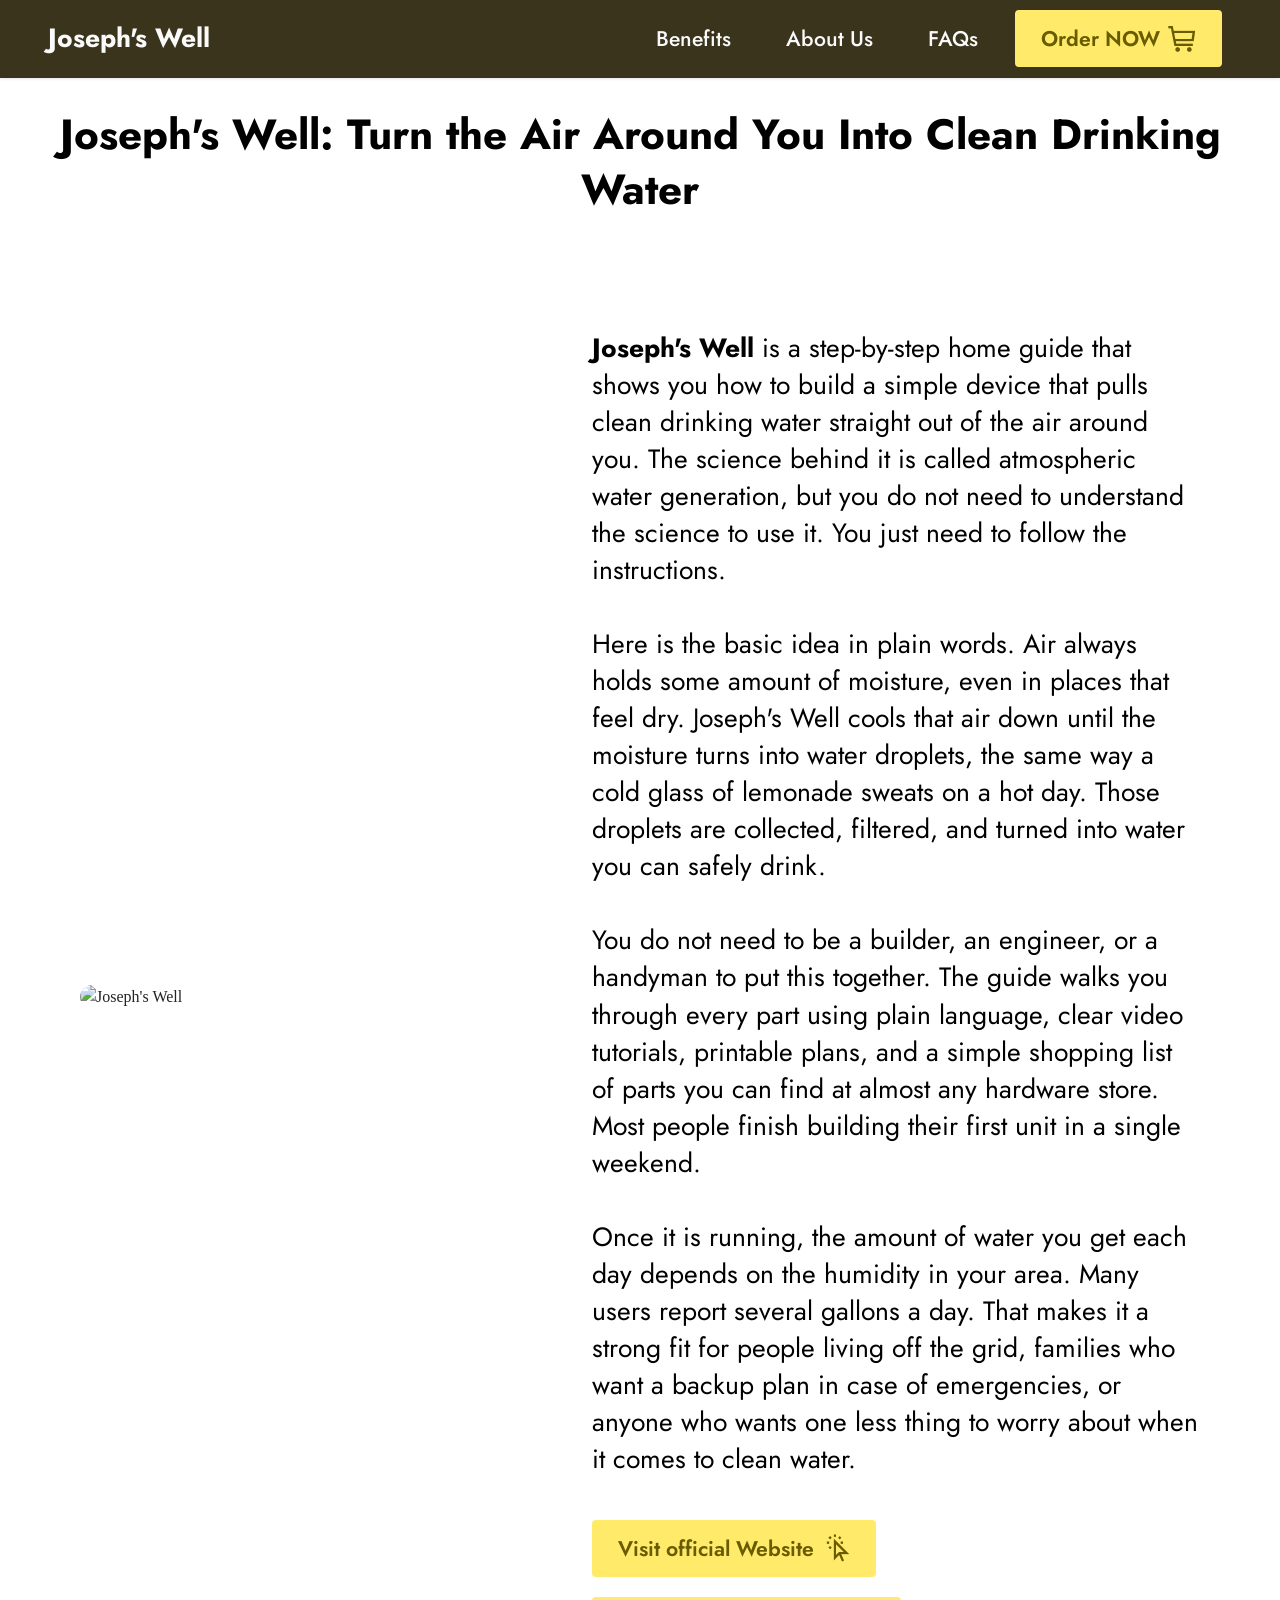
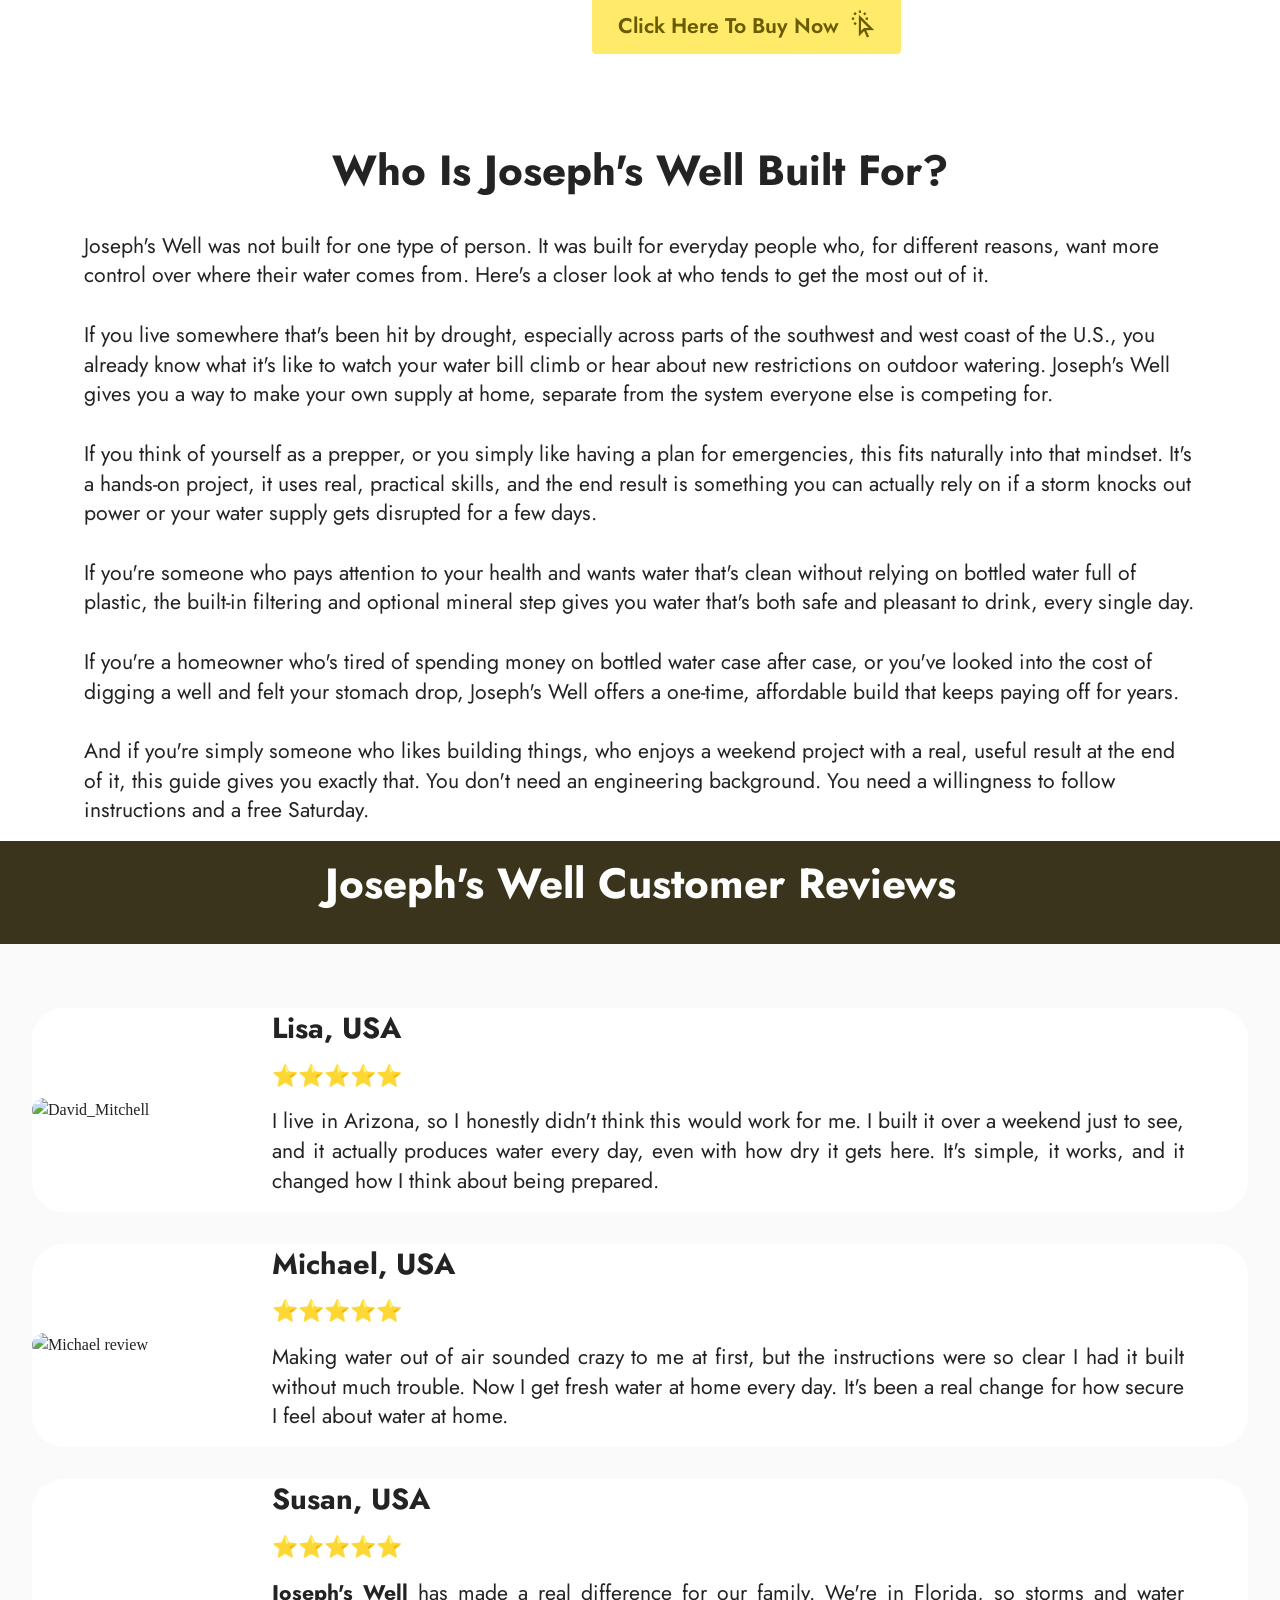
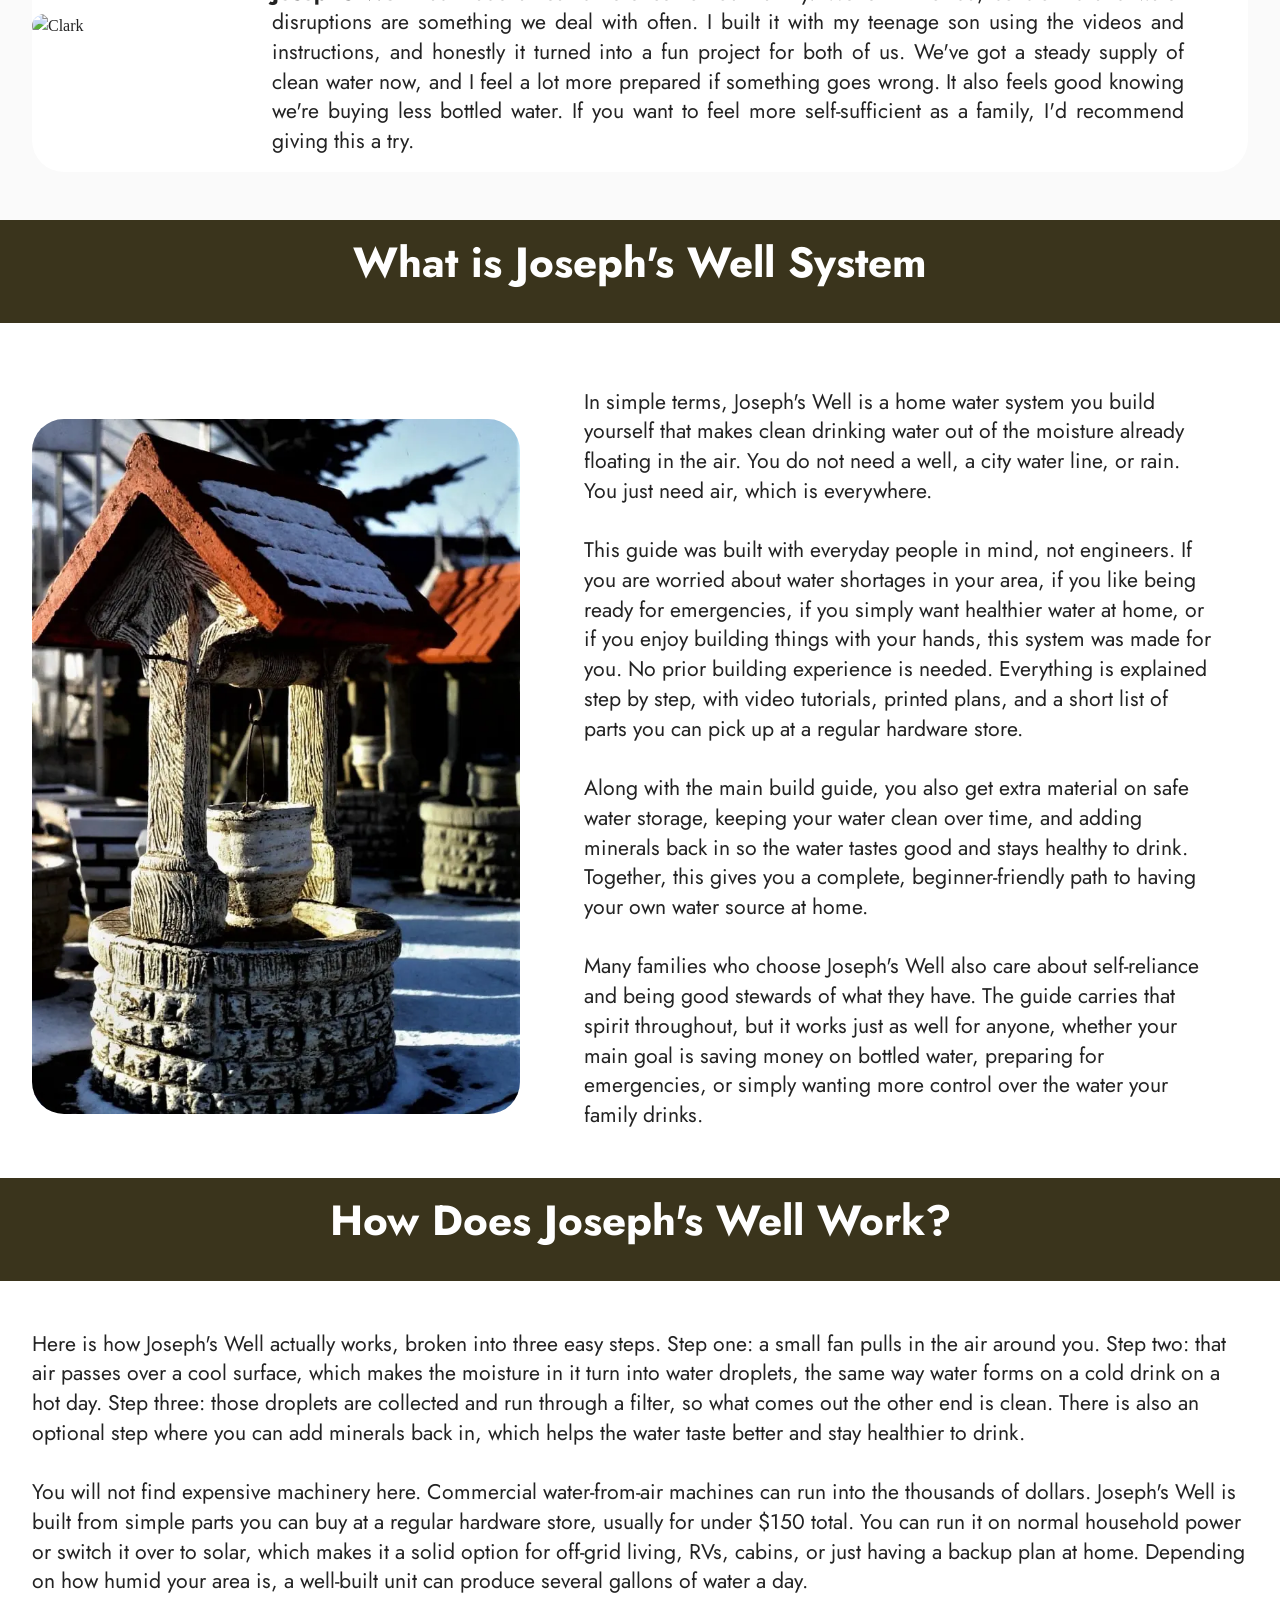
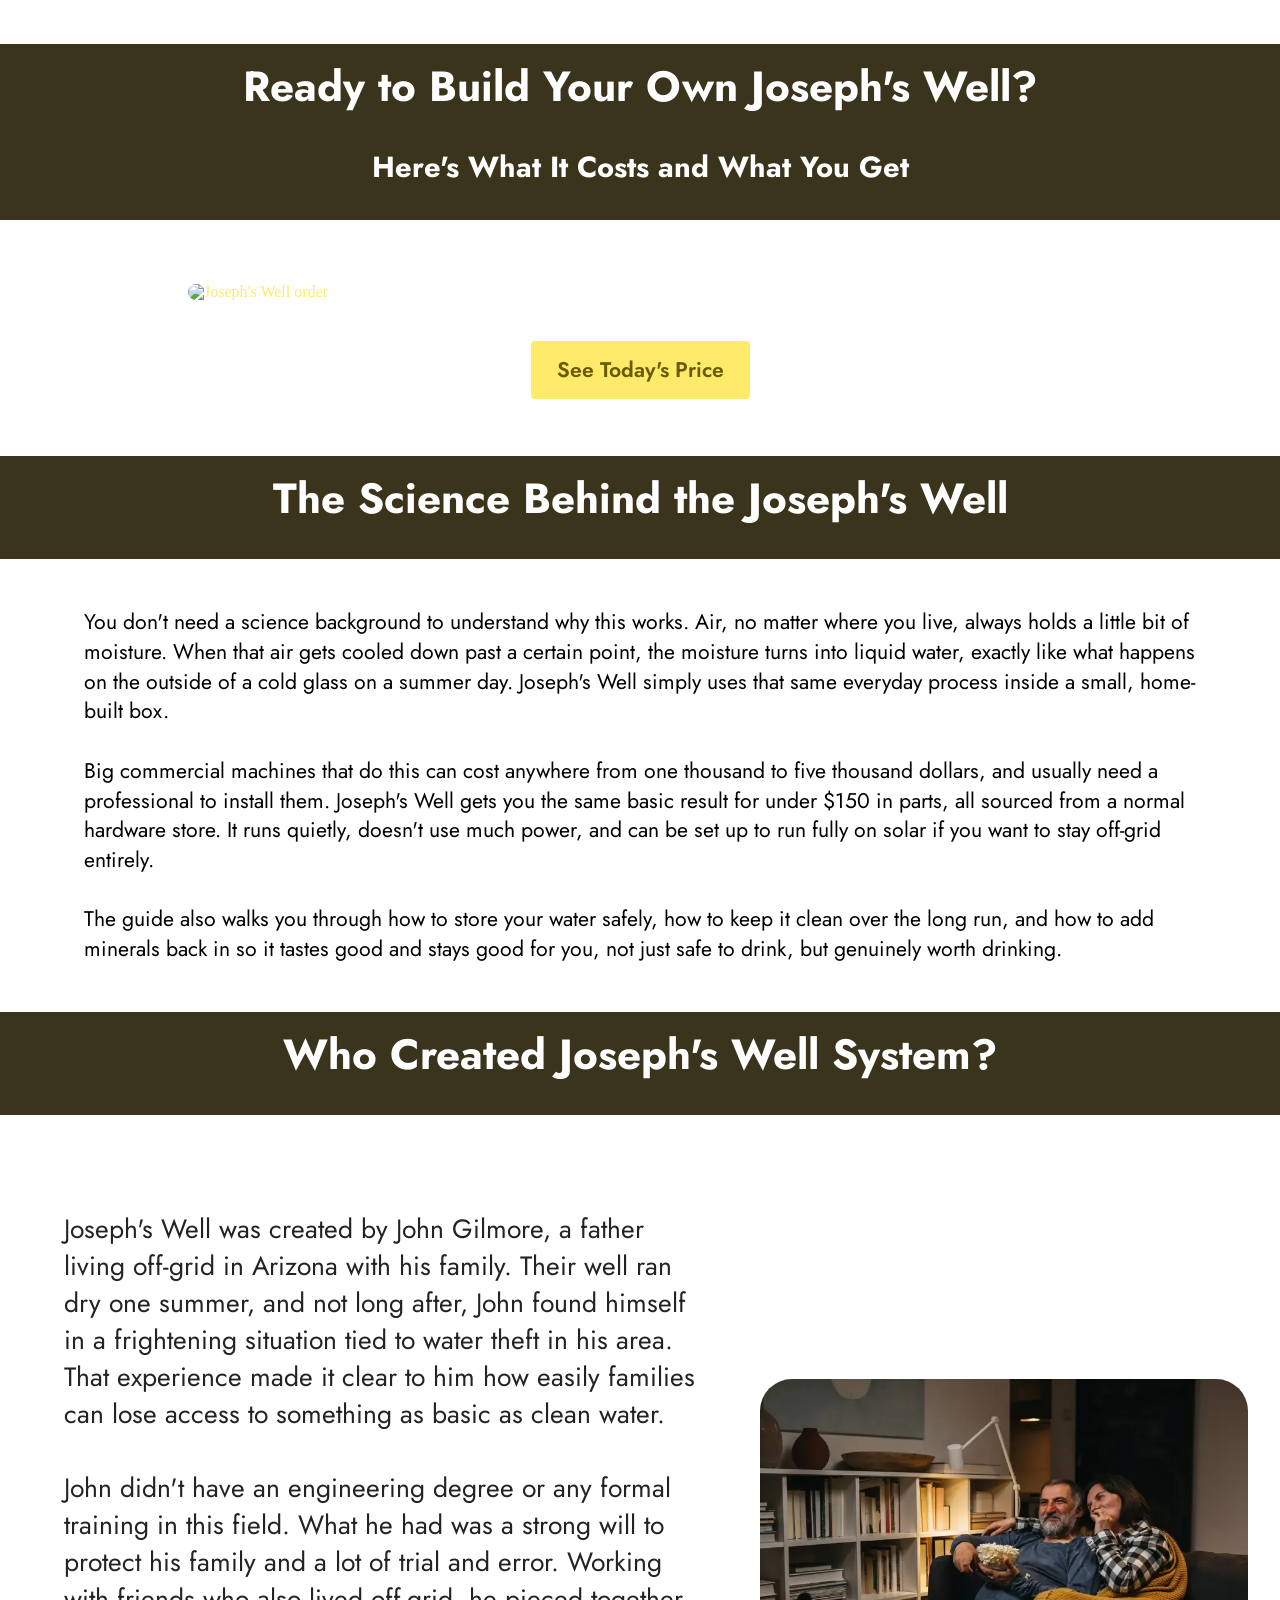
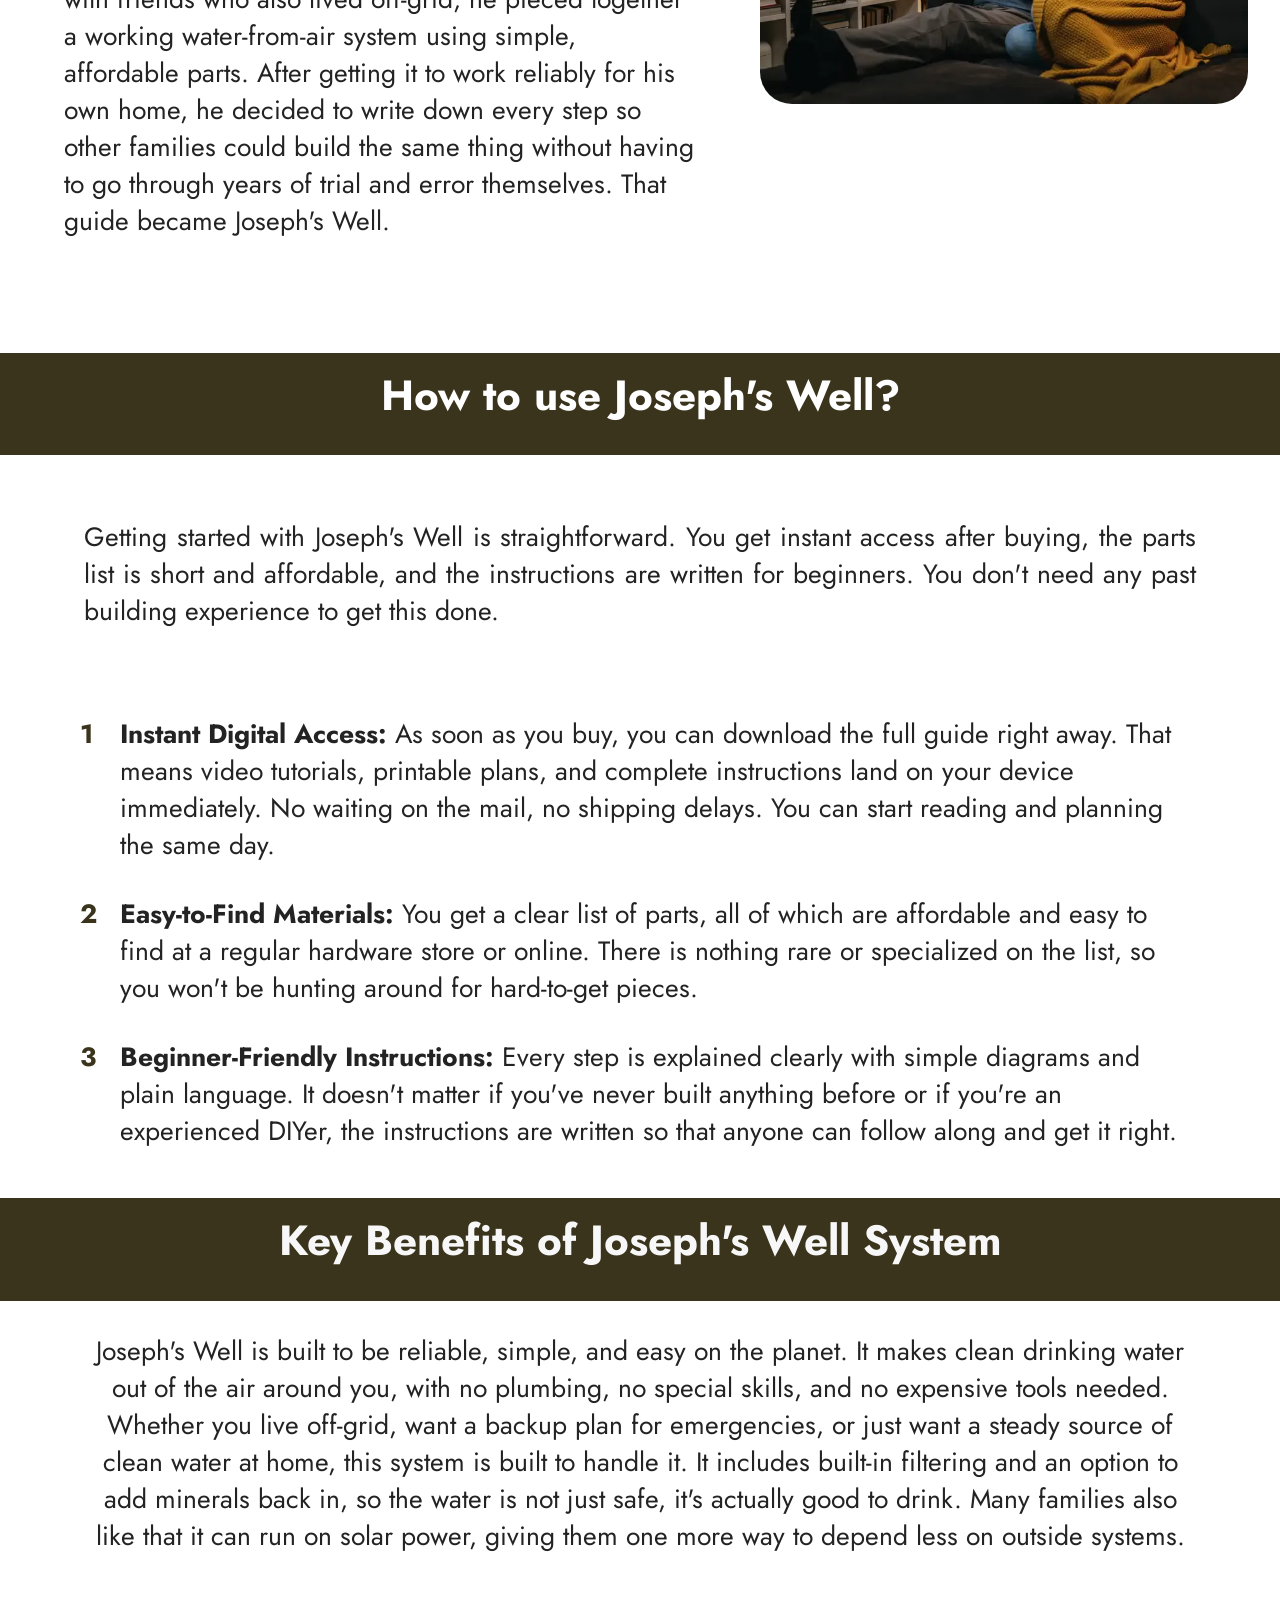
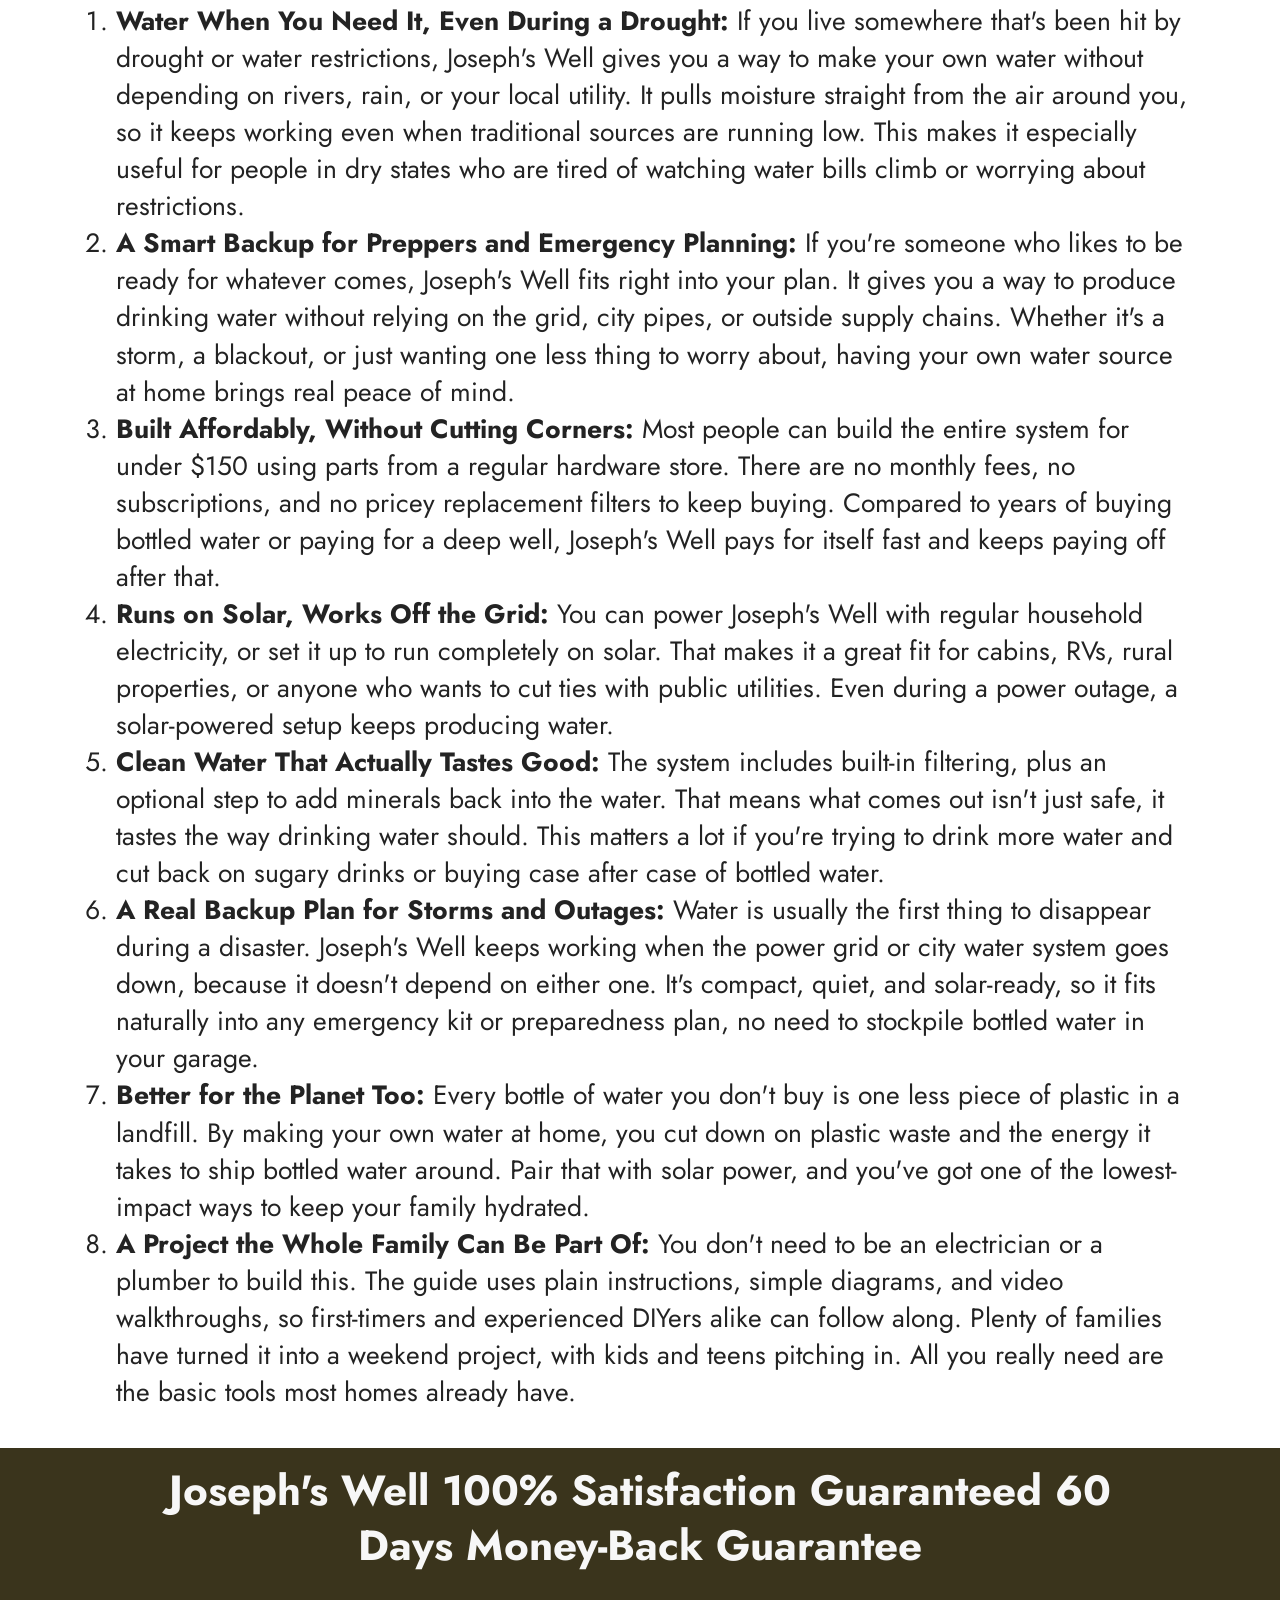
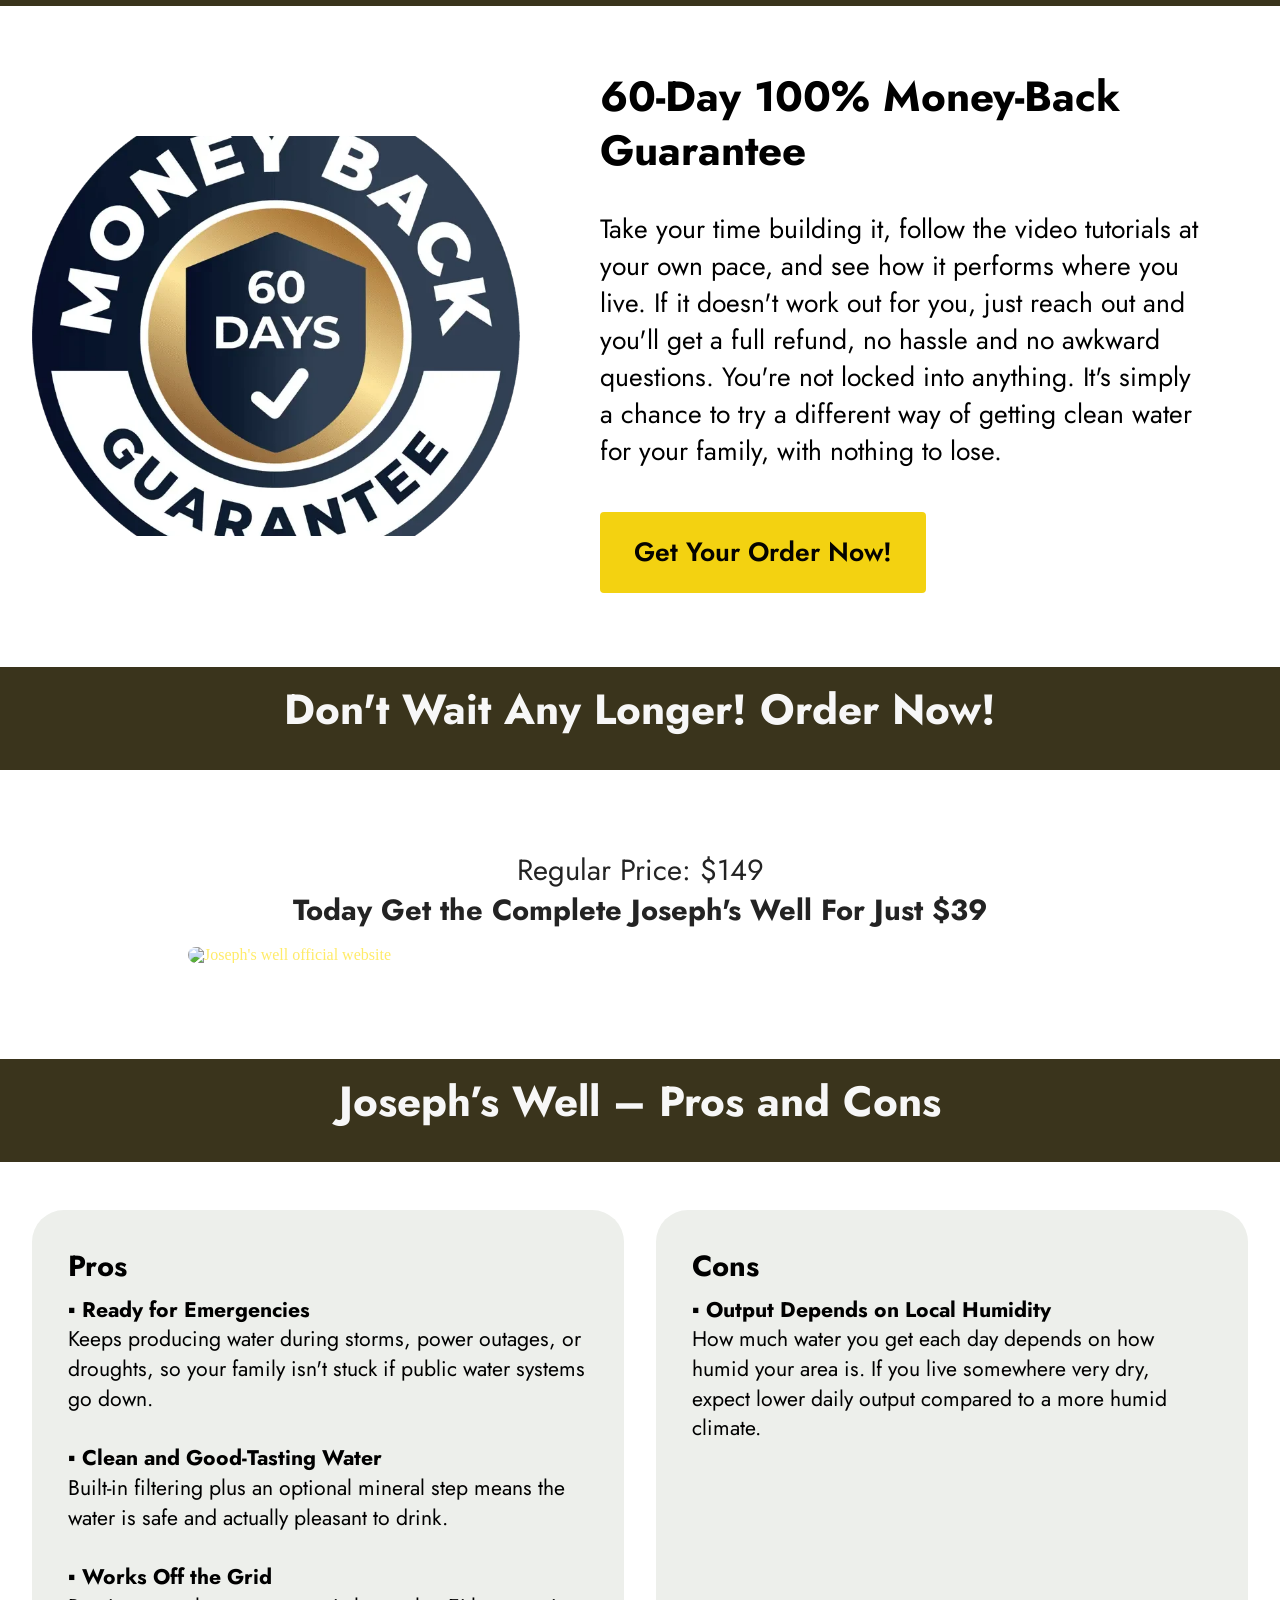
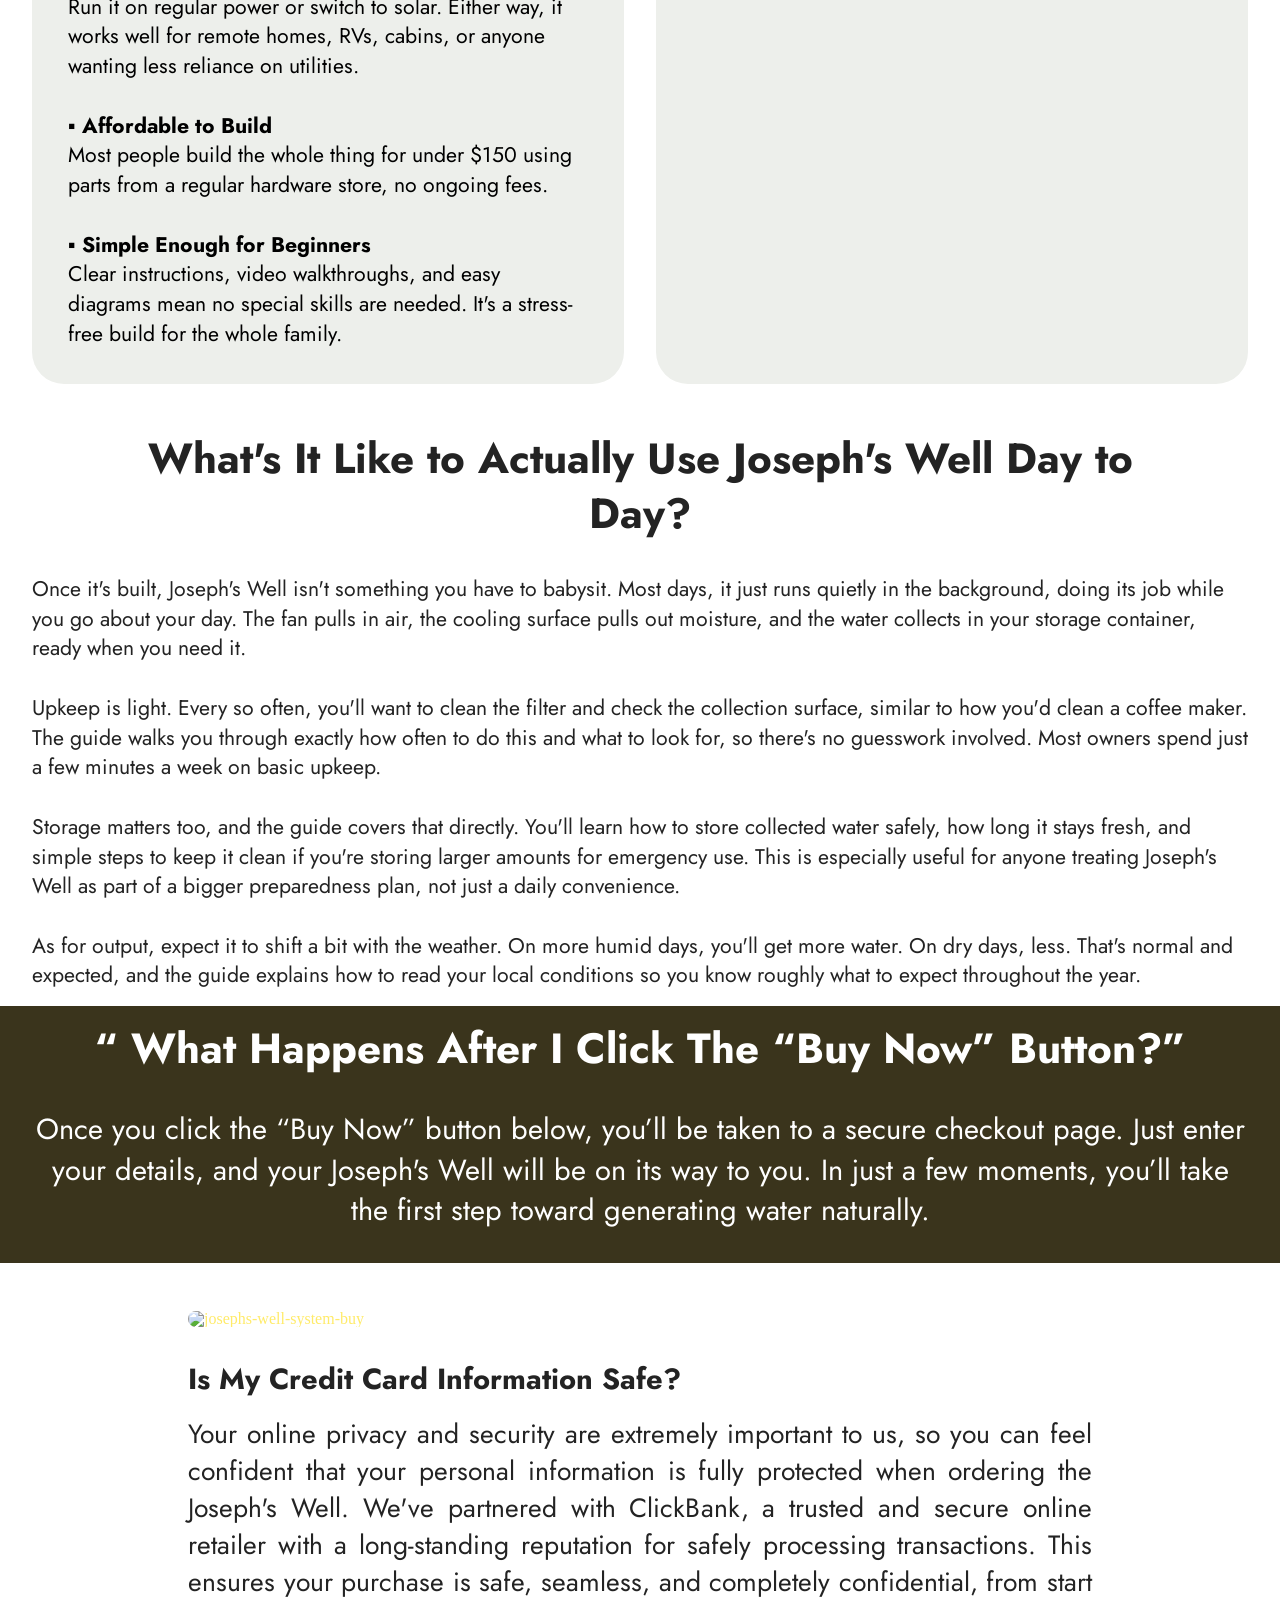
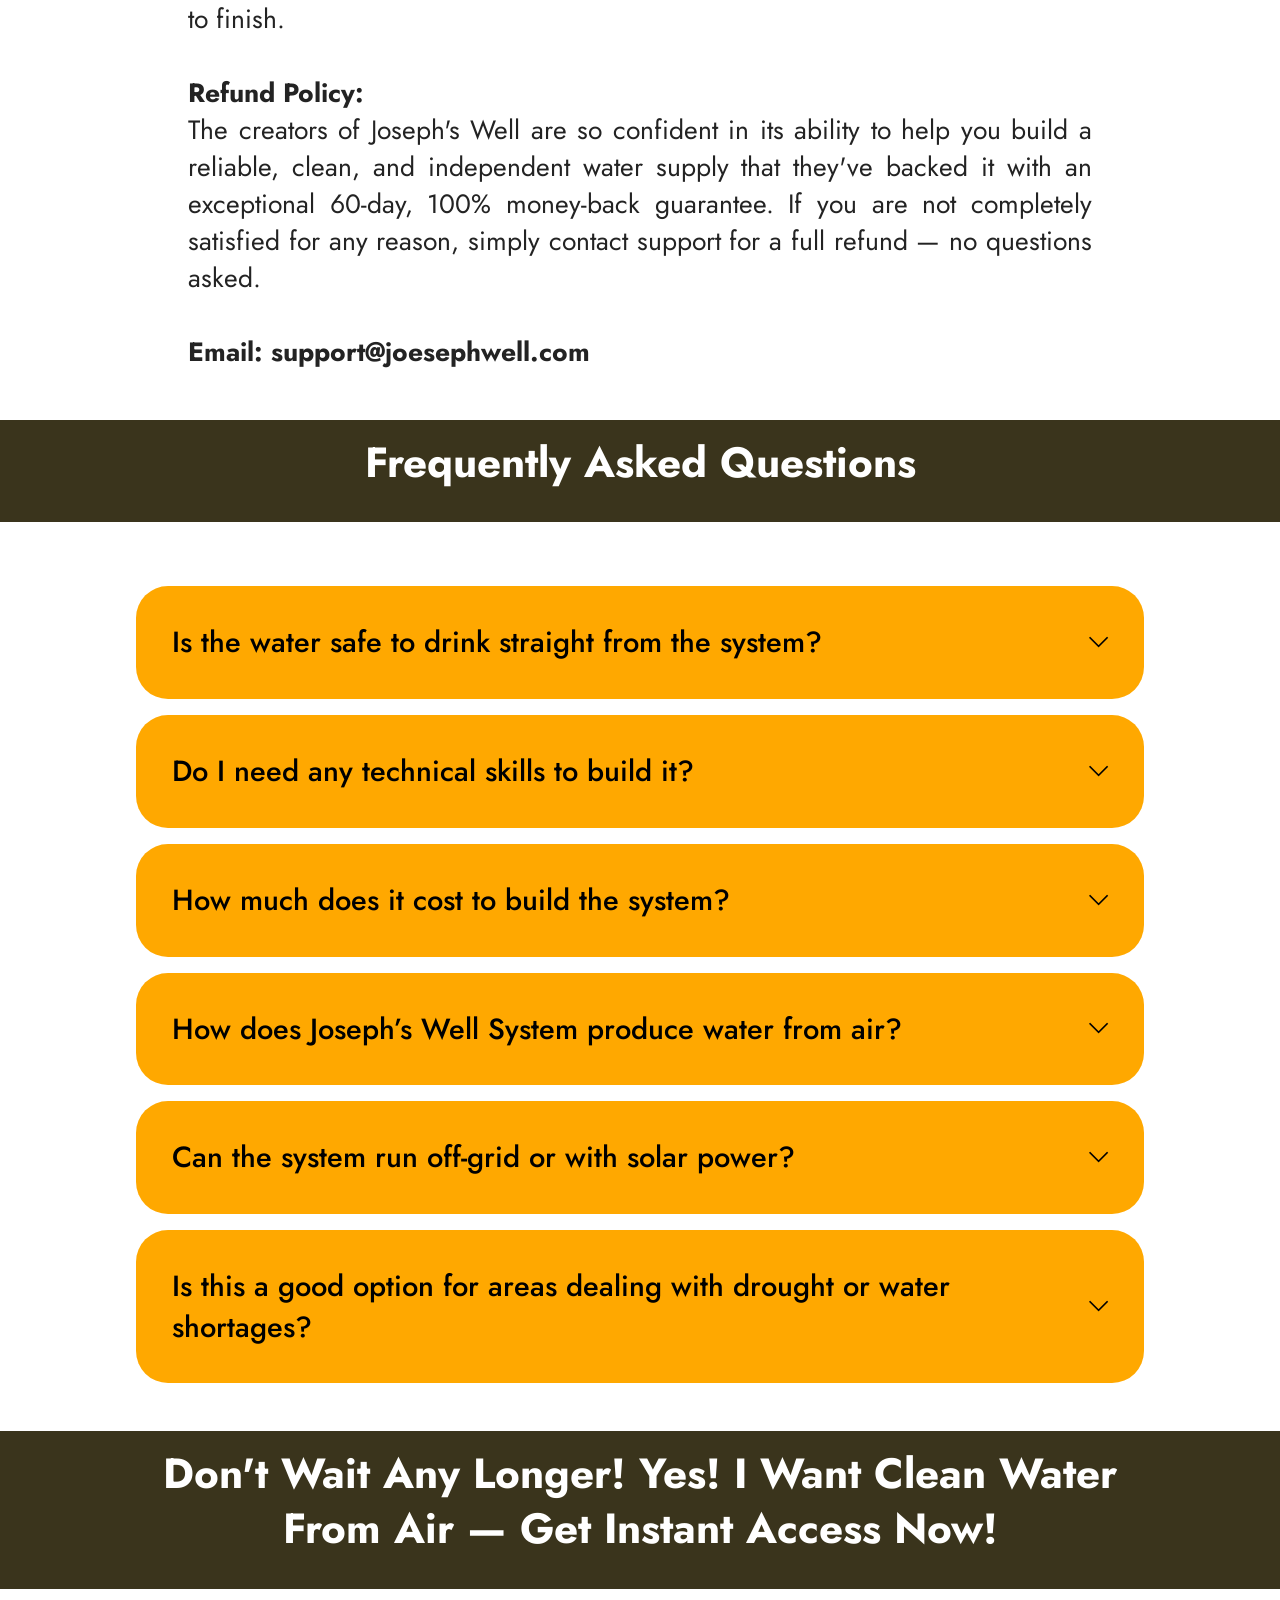
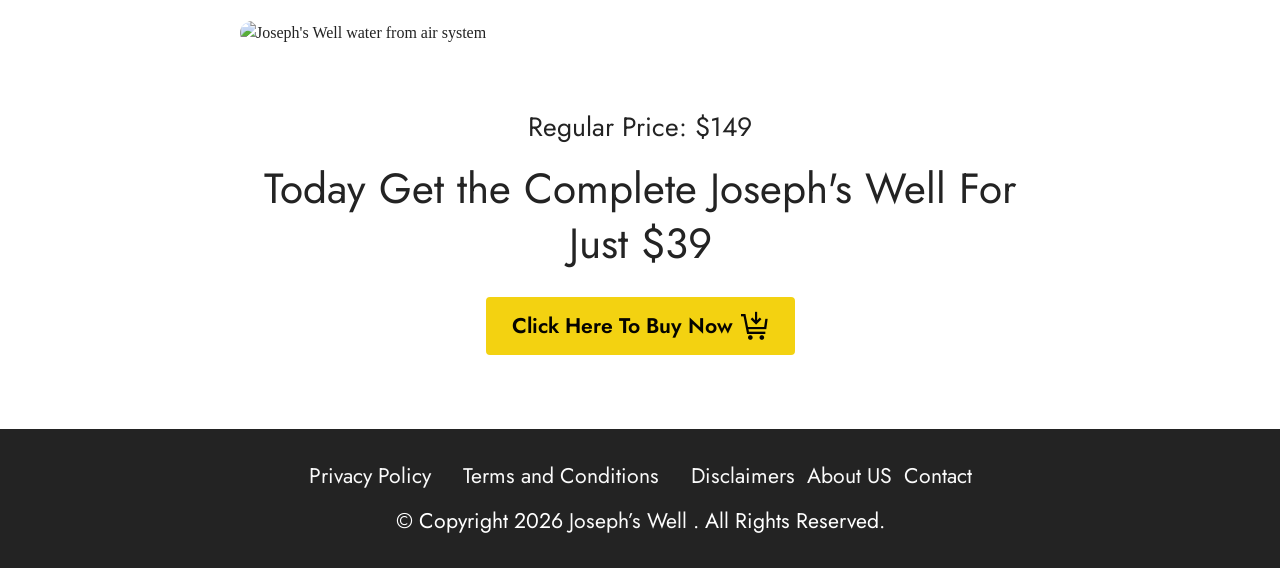
==== commit 920138ce: "Update index.html" ====
--- a/index.html
+++ b/index.html
@@ -268,7 +268,7 @@
             <div class="row align-items-center">
                 <div class="col-12 col-lg-5">
                     <div class="image-wrapper">
-                        <img src="/assets/images/josephswell.webp" alt="Joseph's Well">
+                        <img src="https://res.cloudinary.com/pvnfeqru/image/upload/v1789666045/index-meta.webp" alt="Joseph's Well">
                     </div>
                 </div>
                 <div class="col-12 col-lg">
@@ -338,7 +338,7 @@
                 <div class="row align-items-center">
                     <div class="col-12 col-md-2">
                         <div class="image-wrapper">
-                            <img src="/assets/images/lisa-review.webp" alt="Lisa reviews">
+                            <img src="https://res.cloudinary.com/pvnfeqru/image/upload/v1789666044/David_Mitchell.webp" alt="David_Mitchell">
                         </div>
                     </div>
                     <div class="col-12 col-md">
@@ -359,7 +359,7 @@
                 <div class="row align-items-center">
                     <div class="col-12 col-md-2">
                         <div class="image-wrapper">
-                            <img src="/assets/images/michael-custmer-review.webp" alt="review ">
+                            <img src="https://res.cloudinary.com/pvnfeqru/image/upload/v1789666045/Michael.webp" alt="Michael review">
                         </div>
                     </div>
                     <div class="col-12 col-md">
@@ -381,7 +381,7 @@
                 <div class="row align-items-center">
                     <div class="col-12 col-md-2">
                         <div class="image-wrapper">
-                            <img src="/assets/images/susan-1.webp" alt="Susan">
+                            <img src="https://res.cloudinary.com/pvnfeqru/image/upload/v1789665992/David_Clark.webp" alt="Clark">
                         </div>
                     </div>
                     <div class="col-12 col-md">
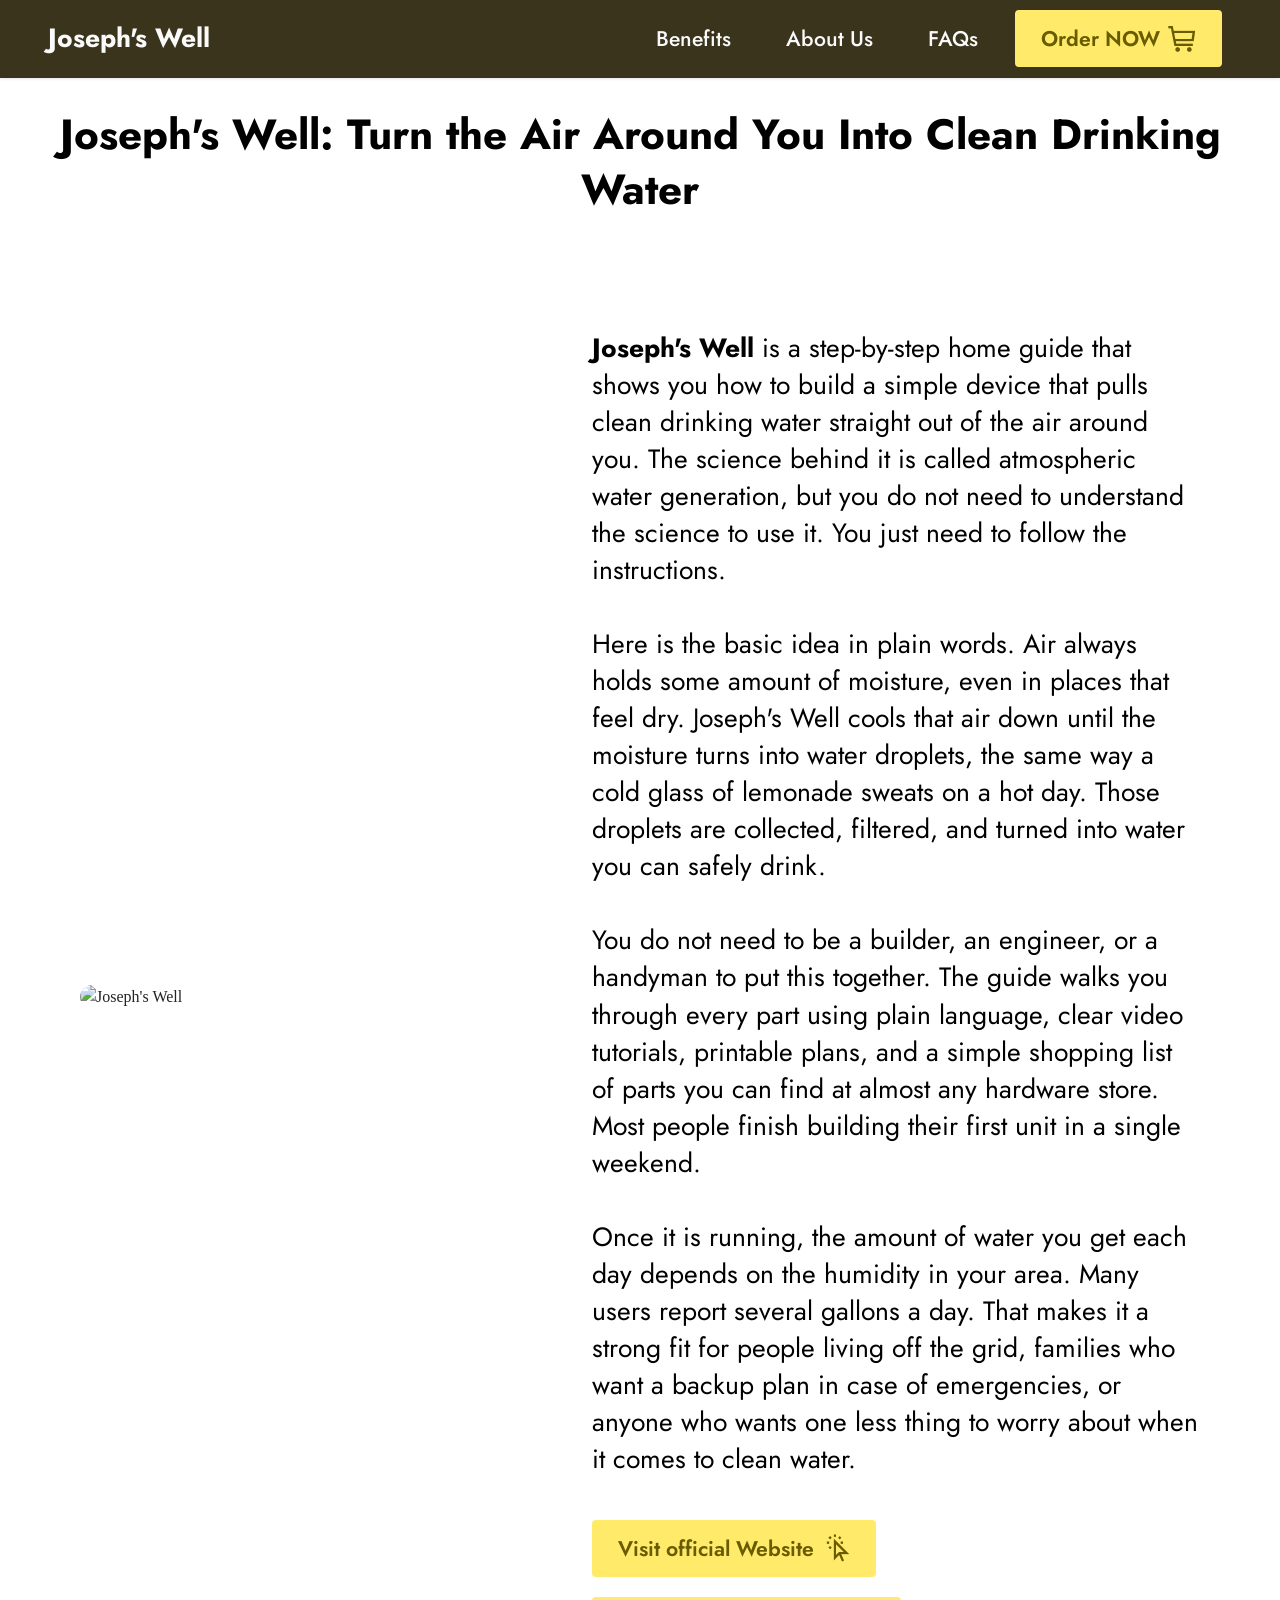
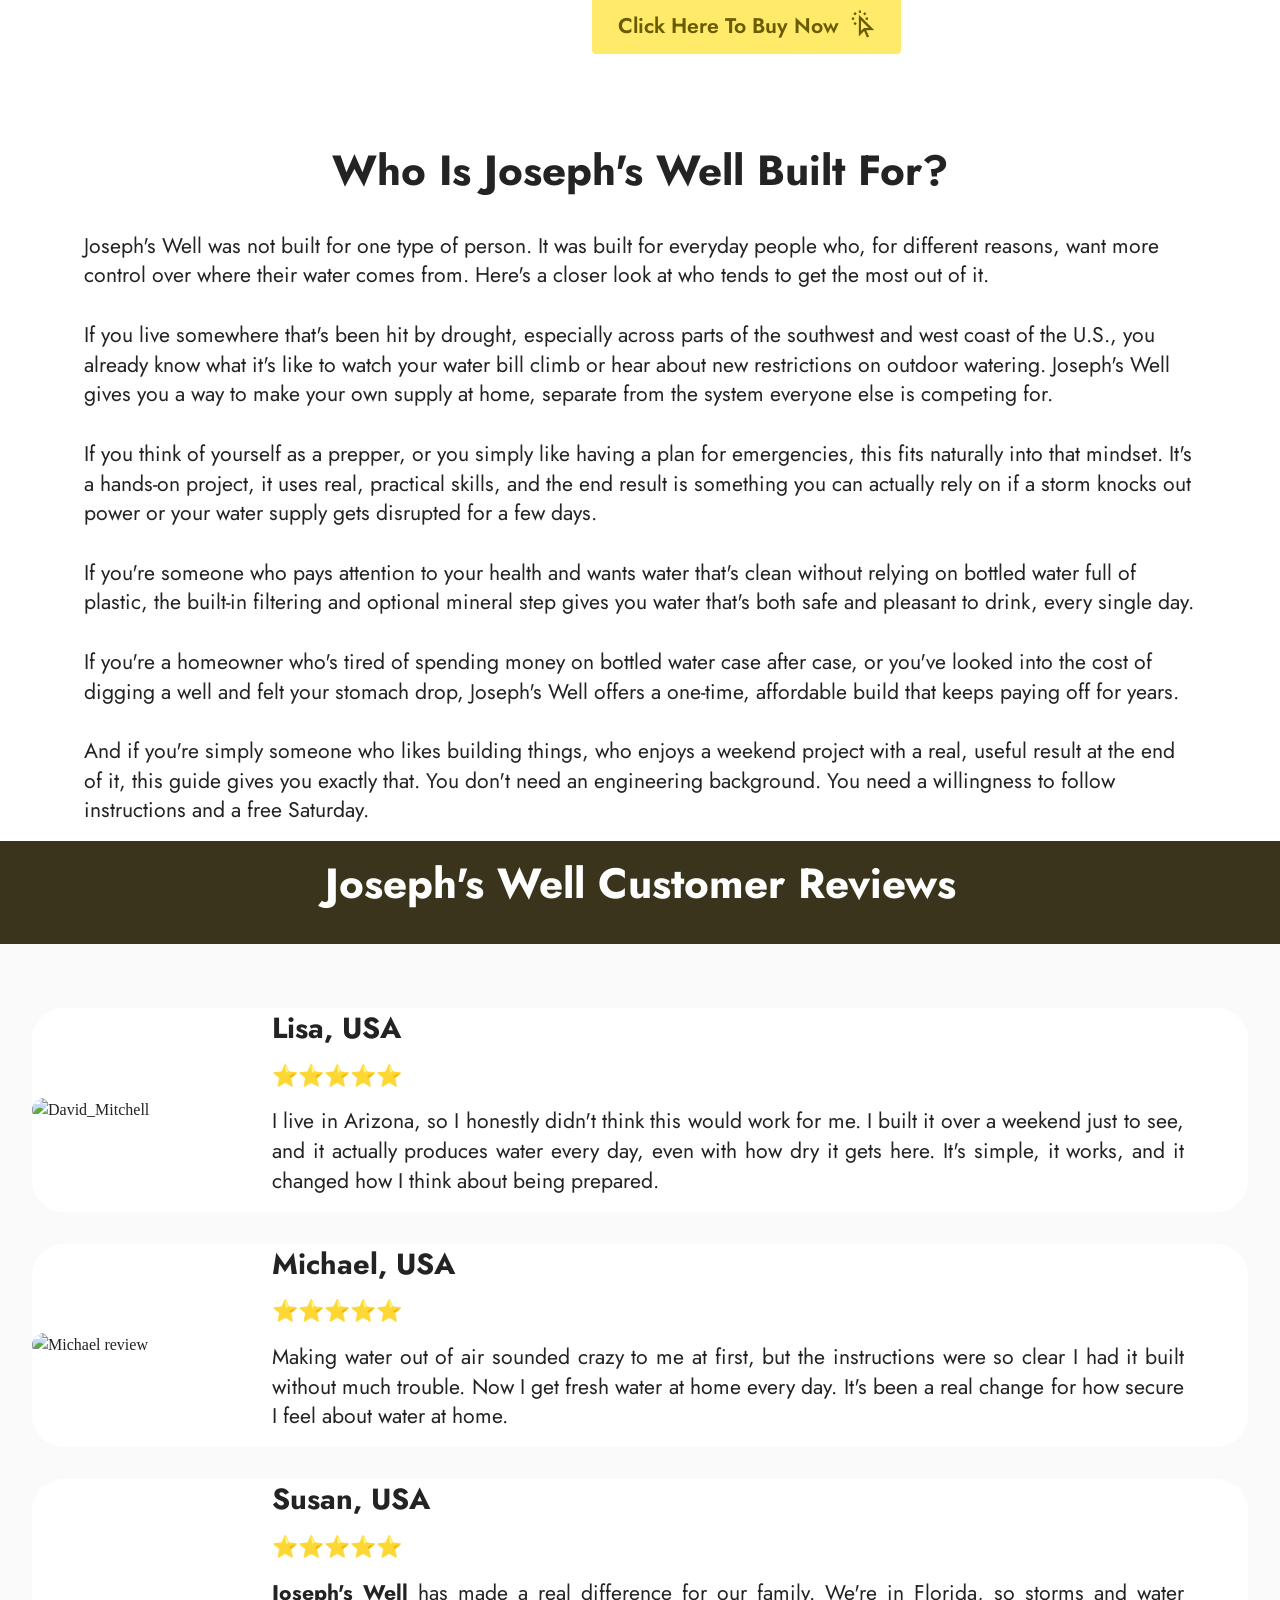
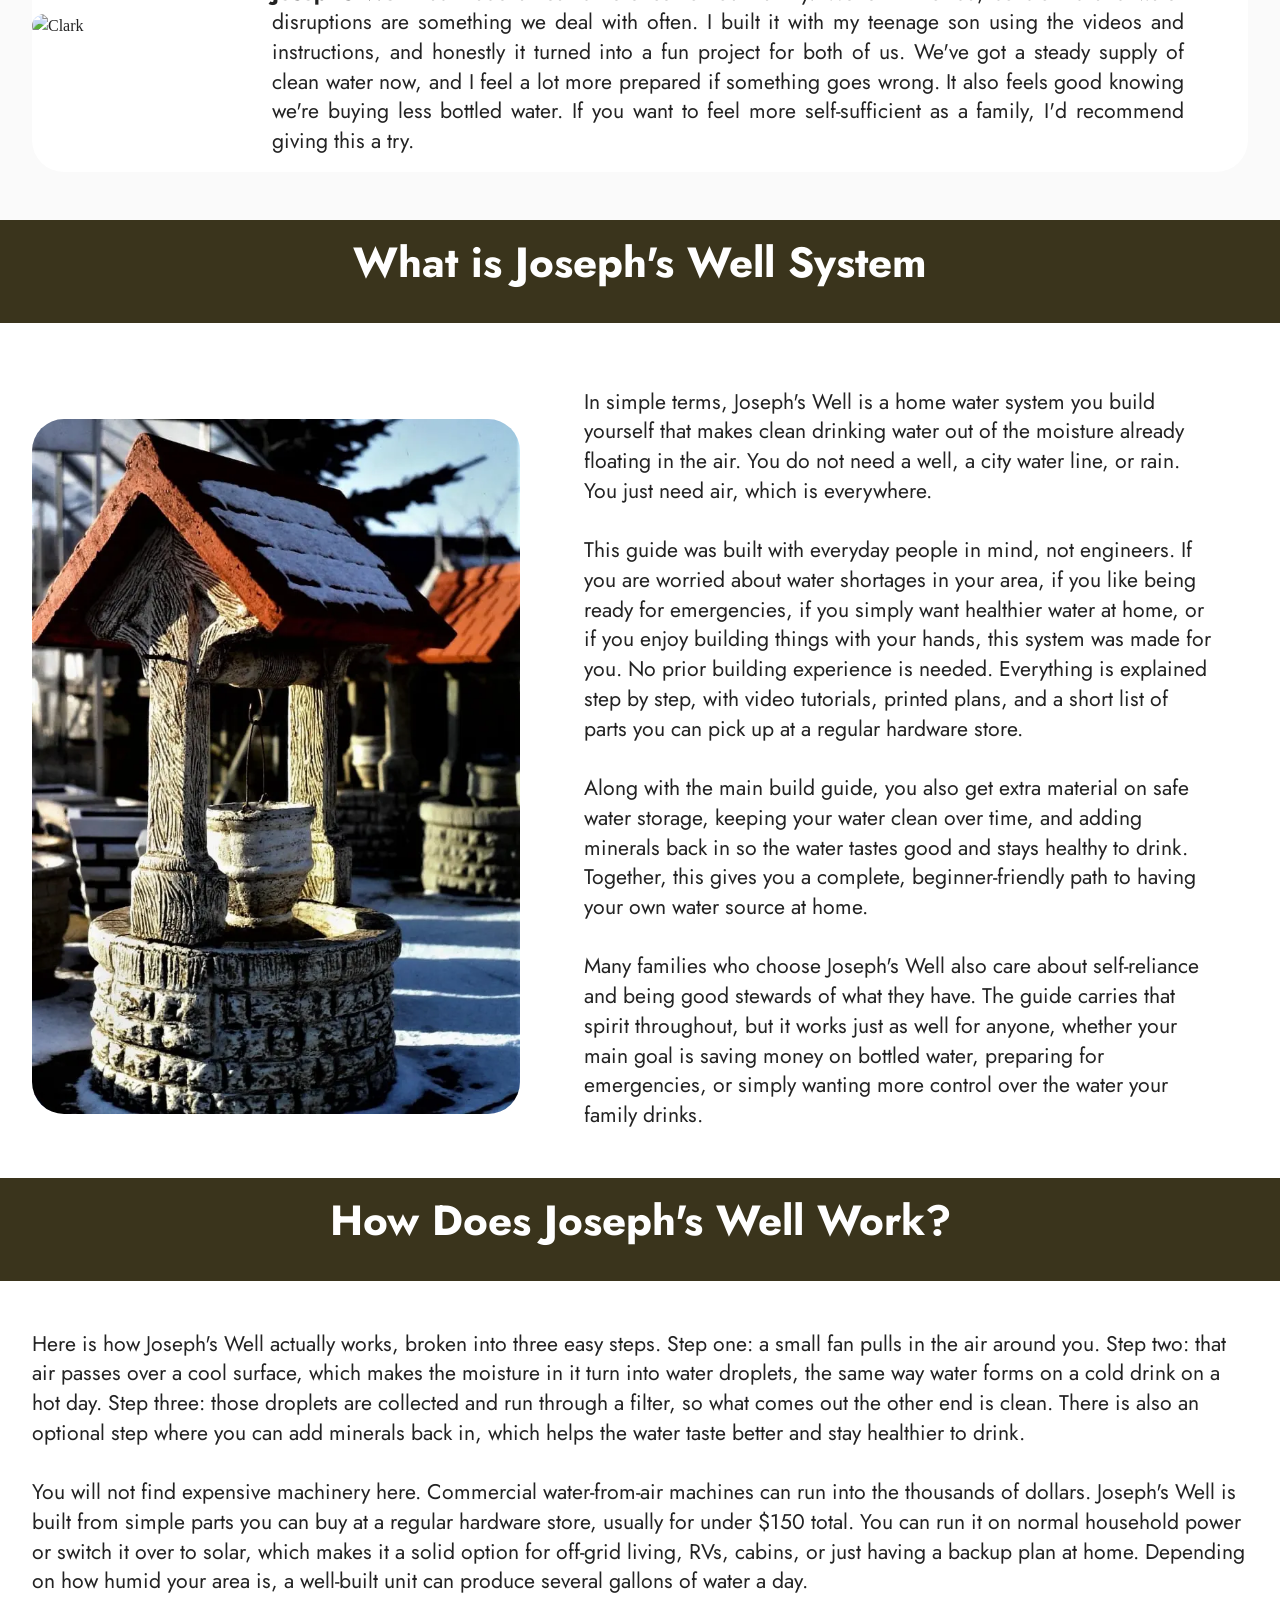
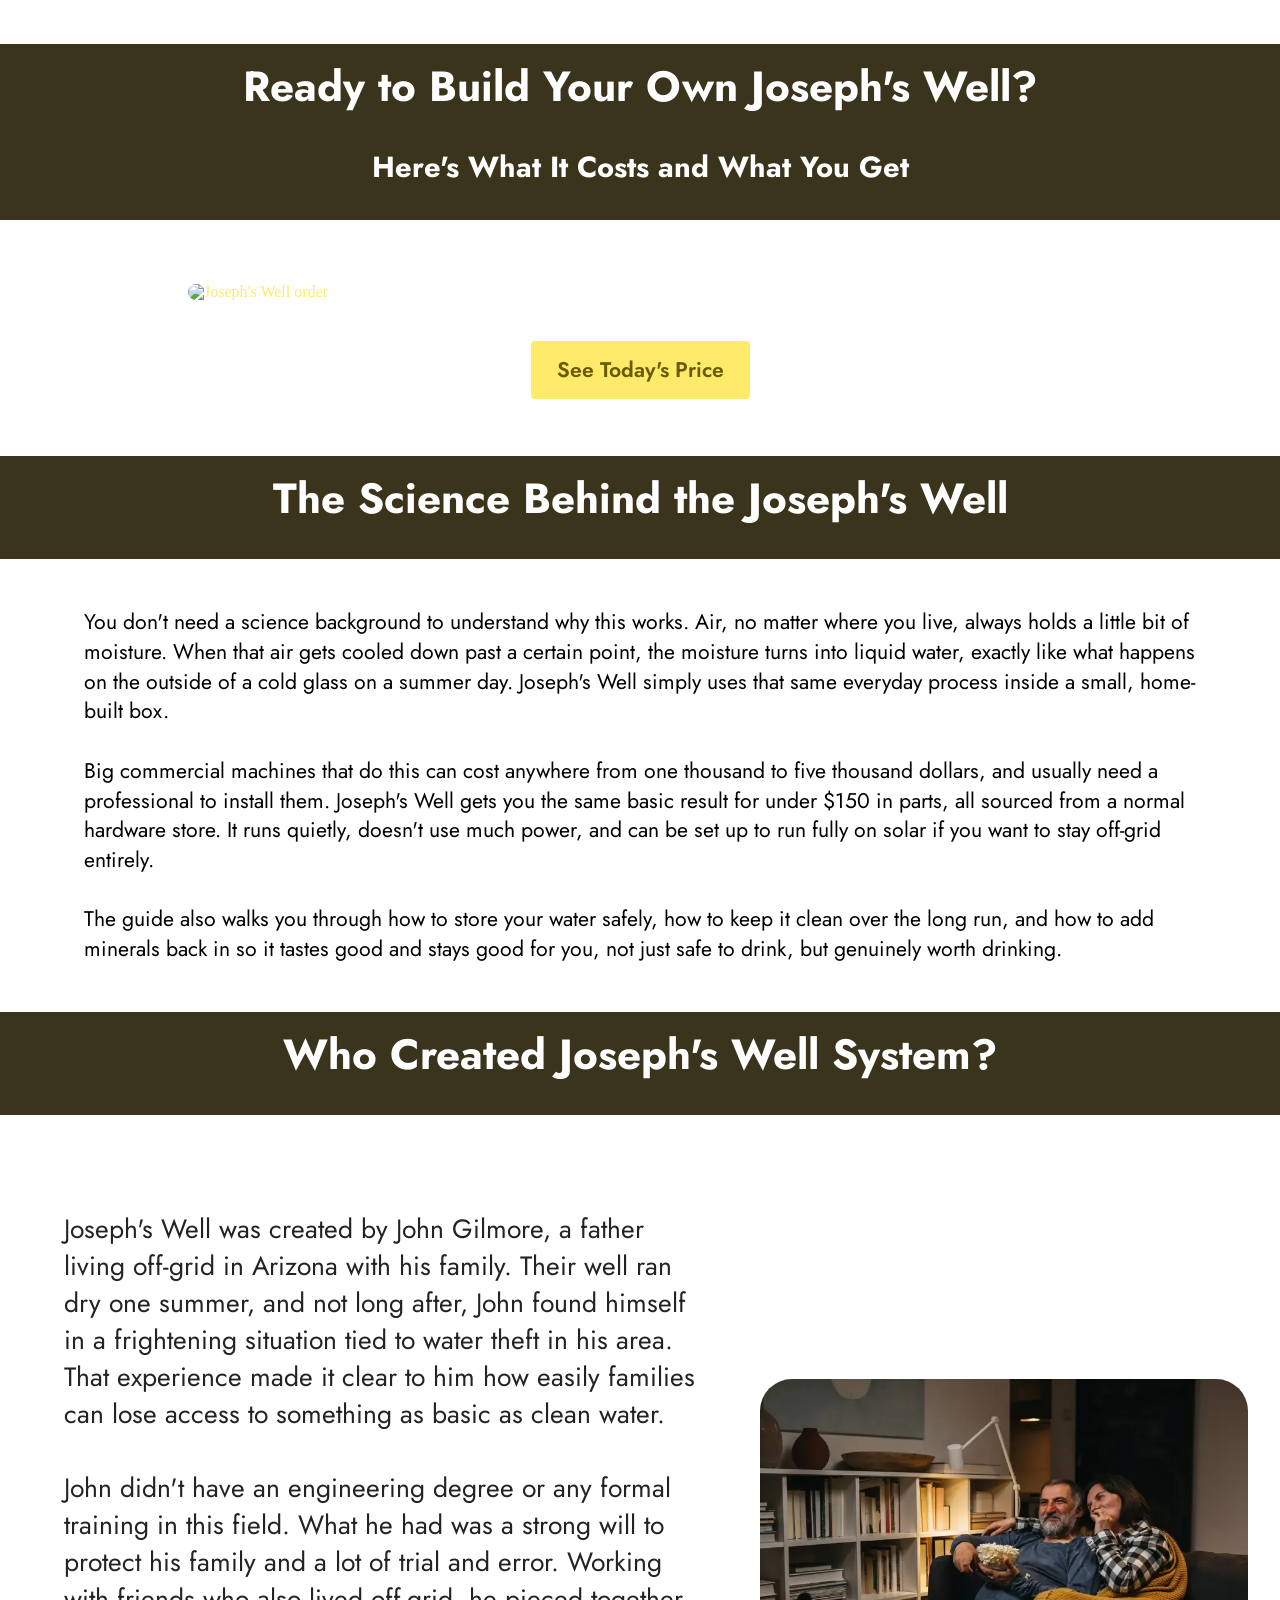
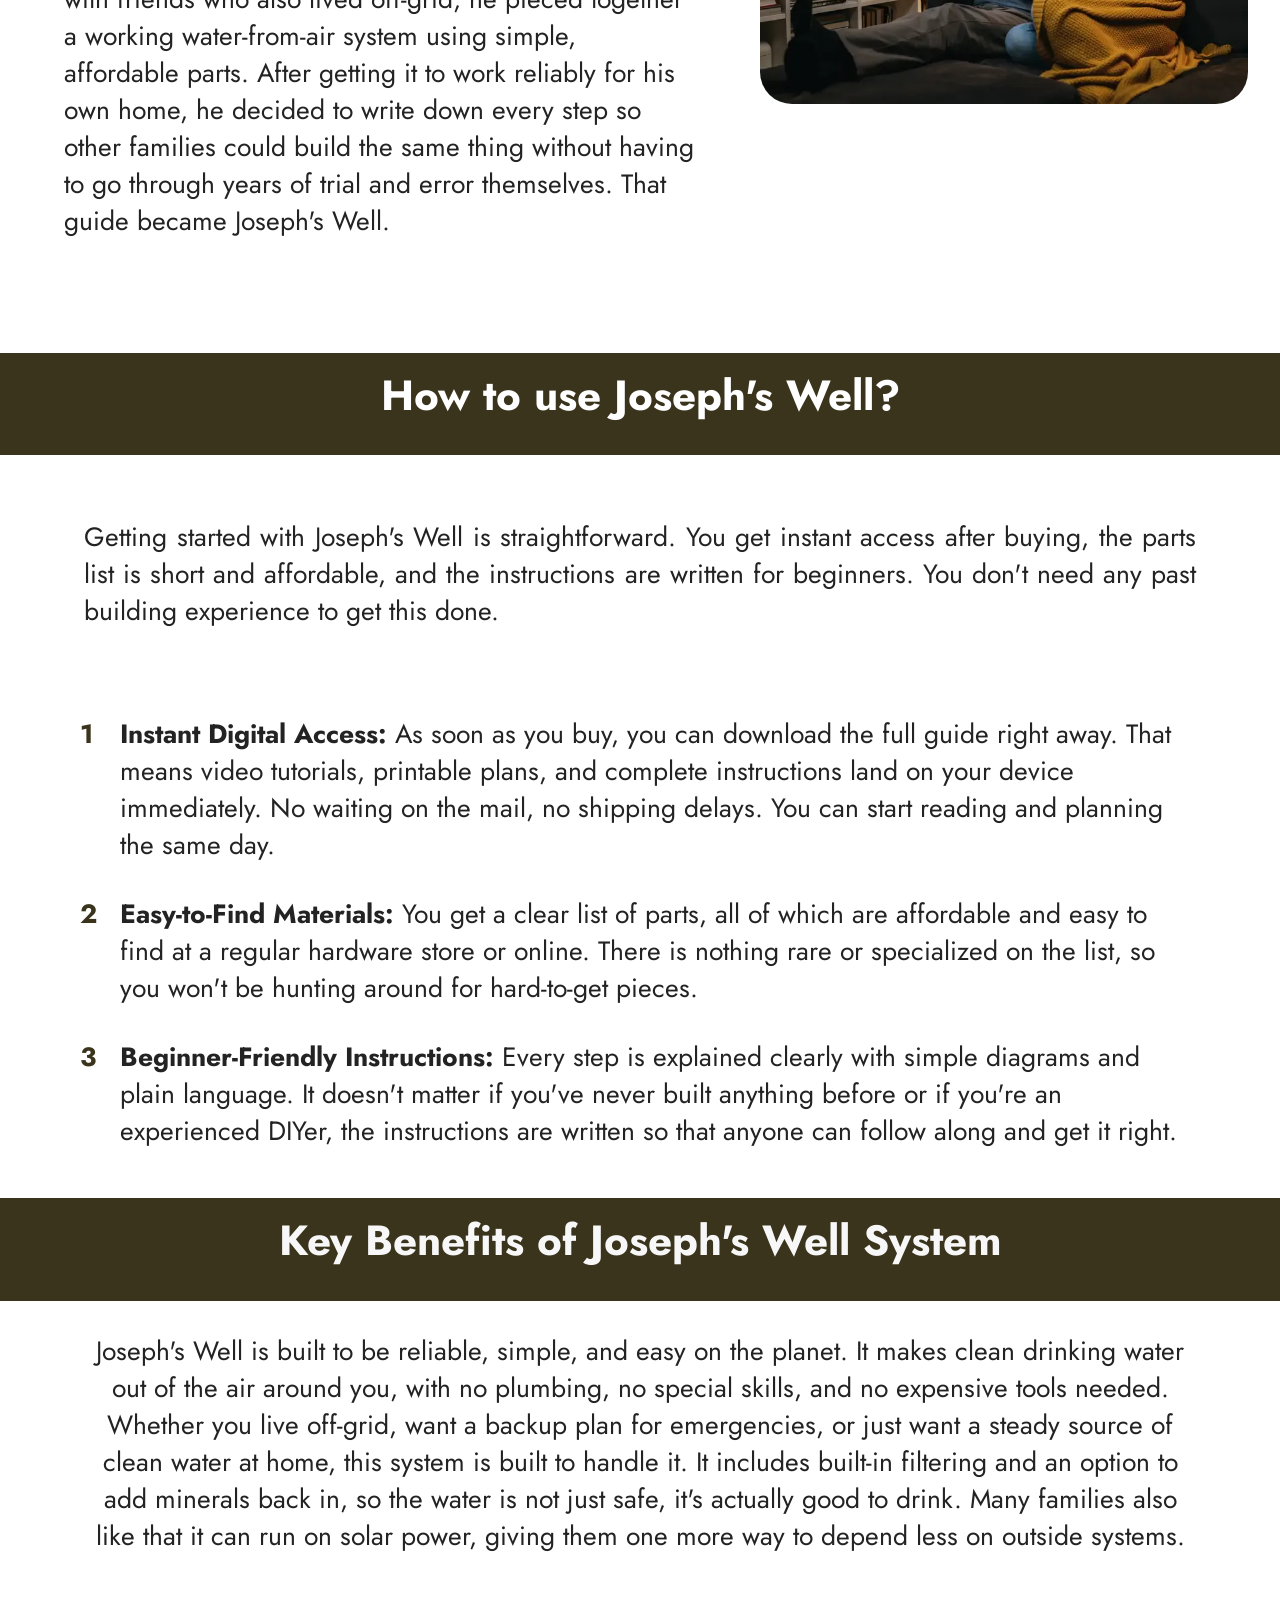
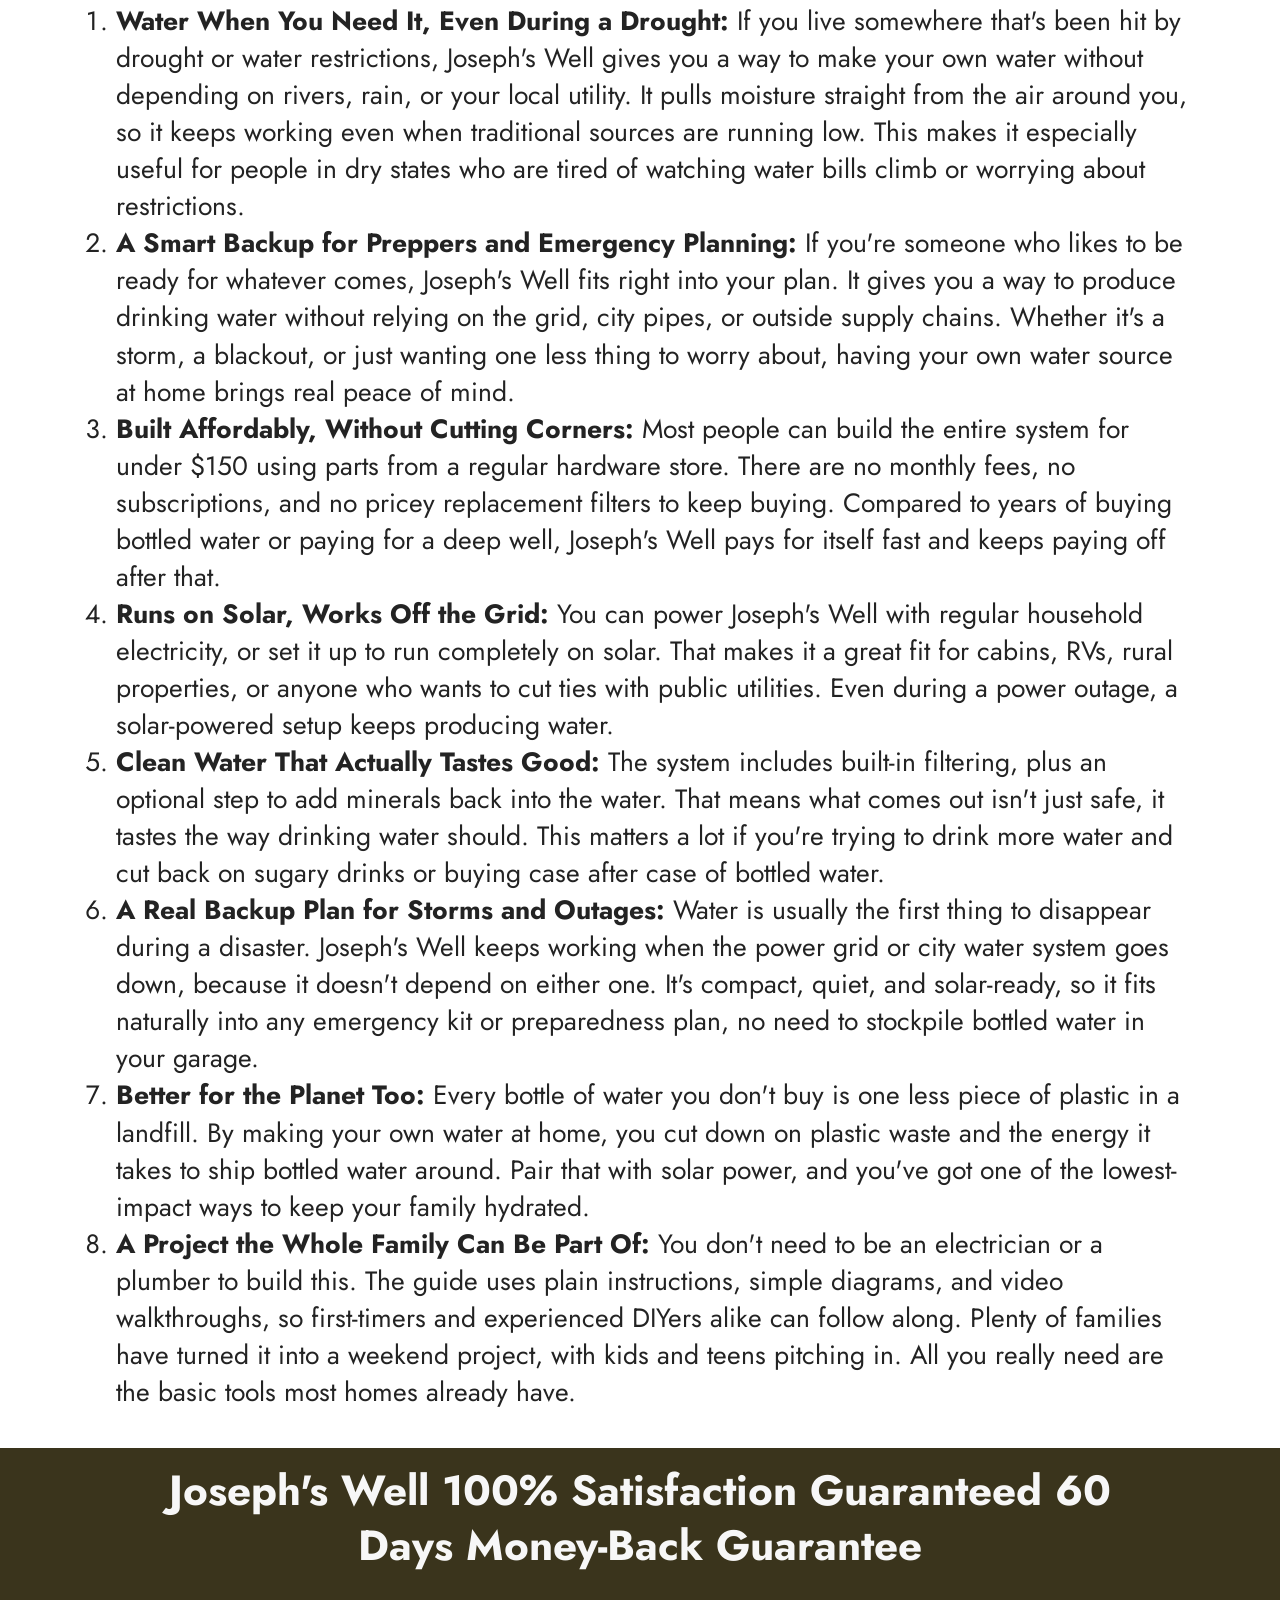
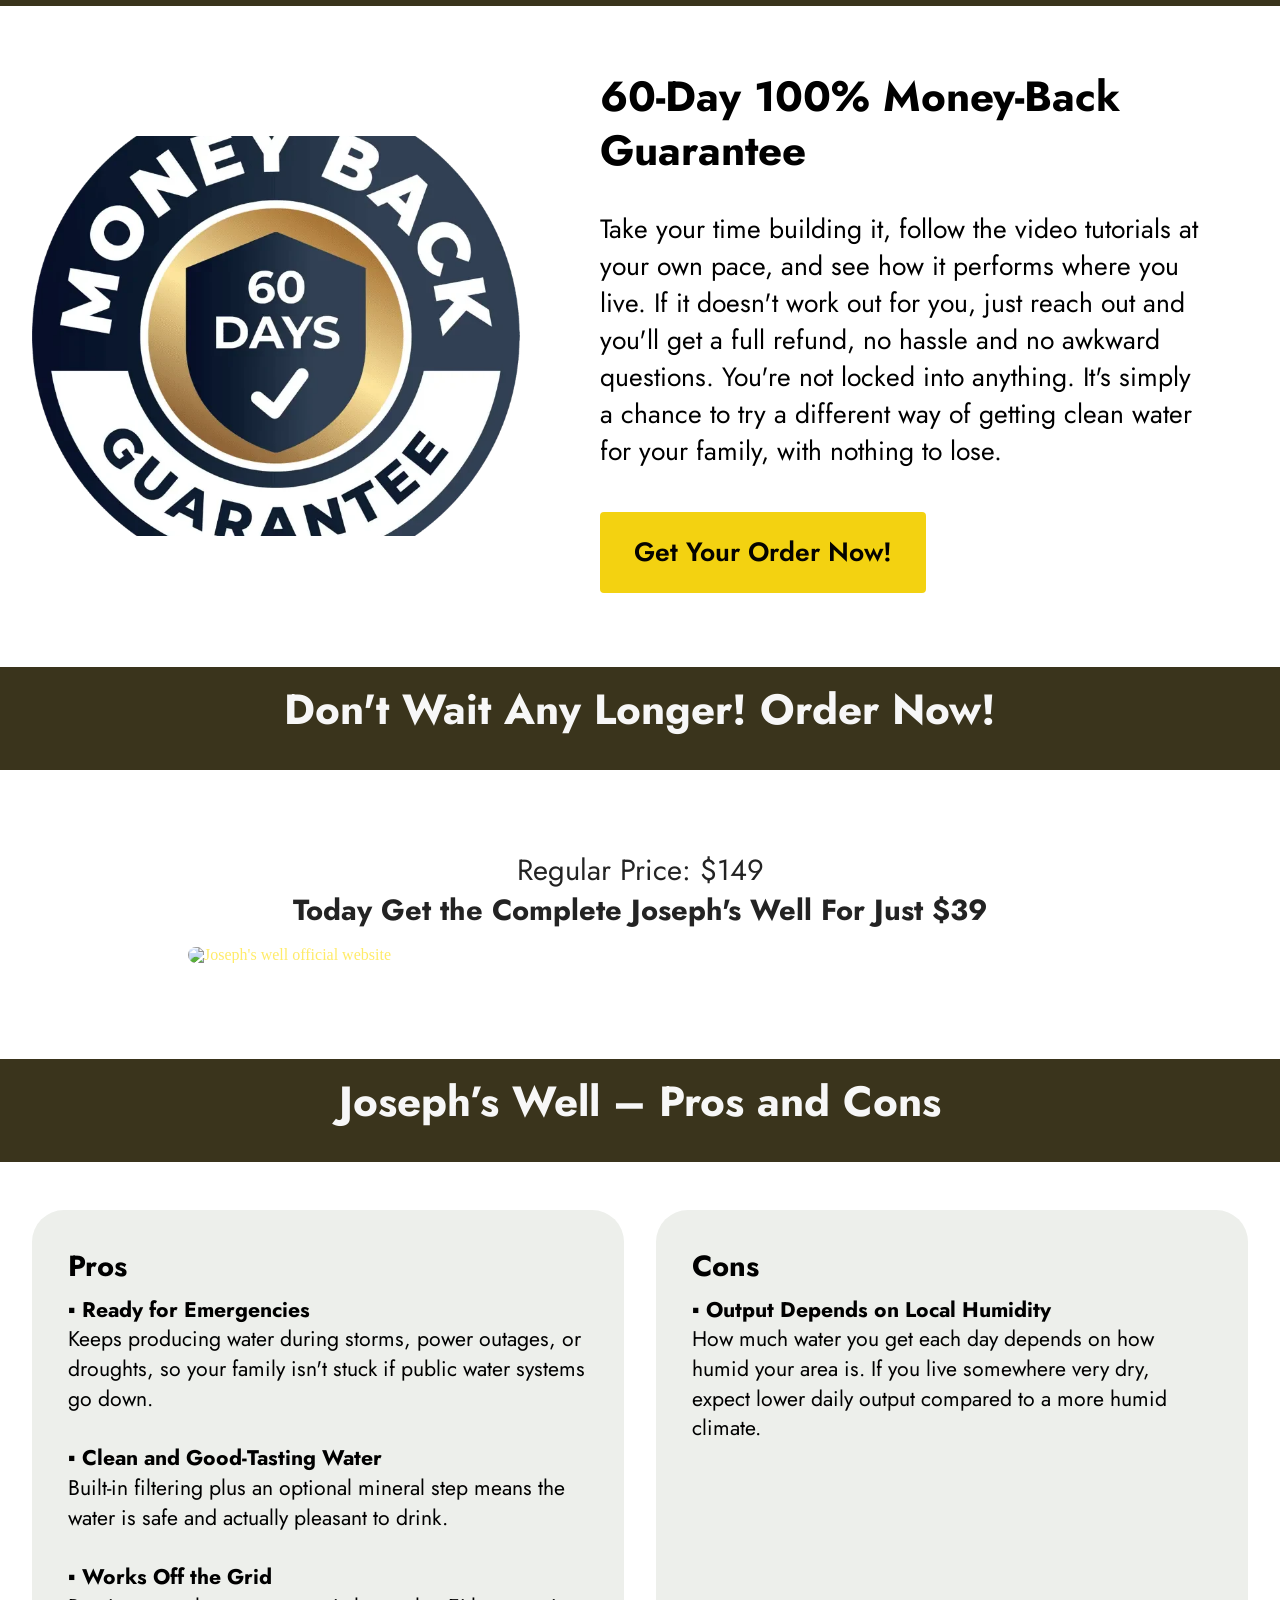
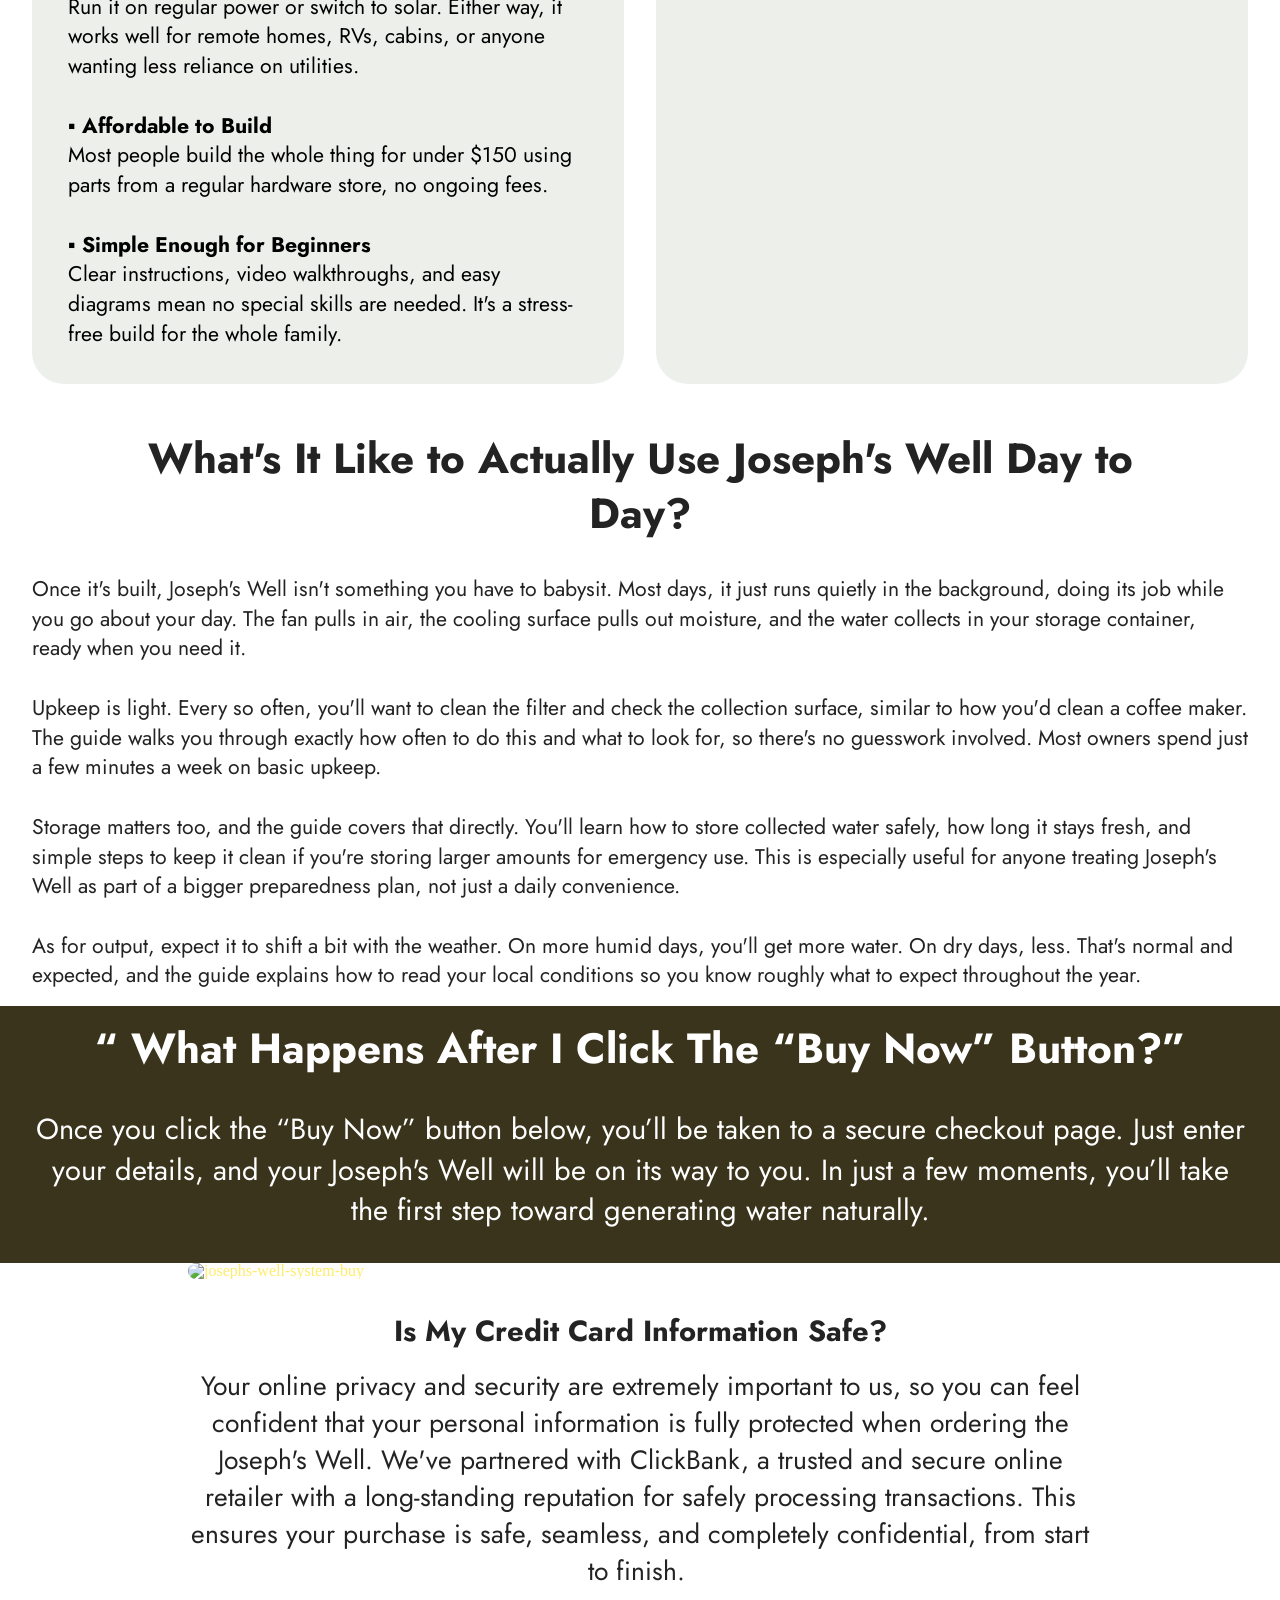
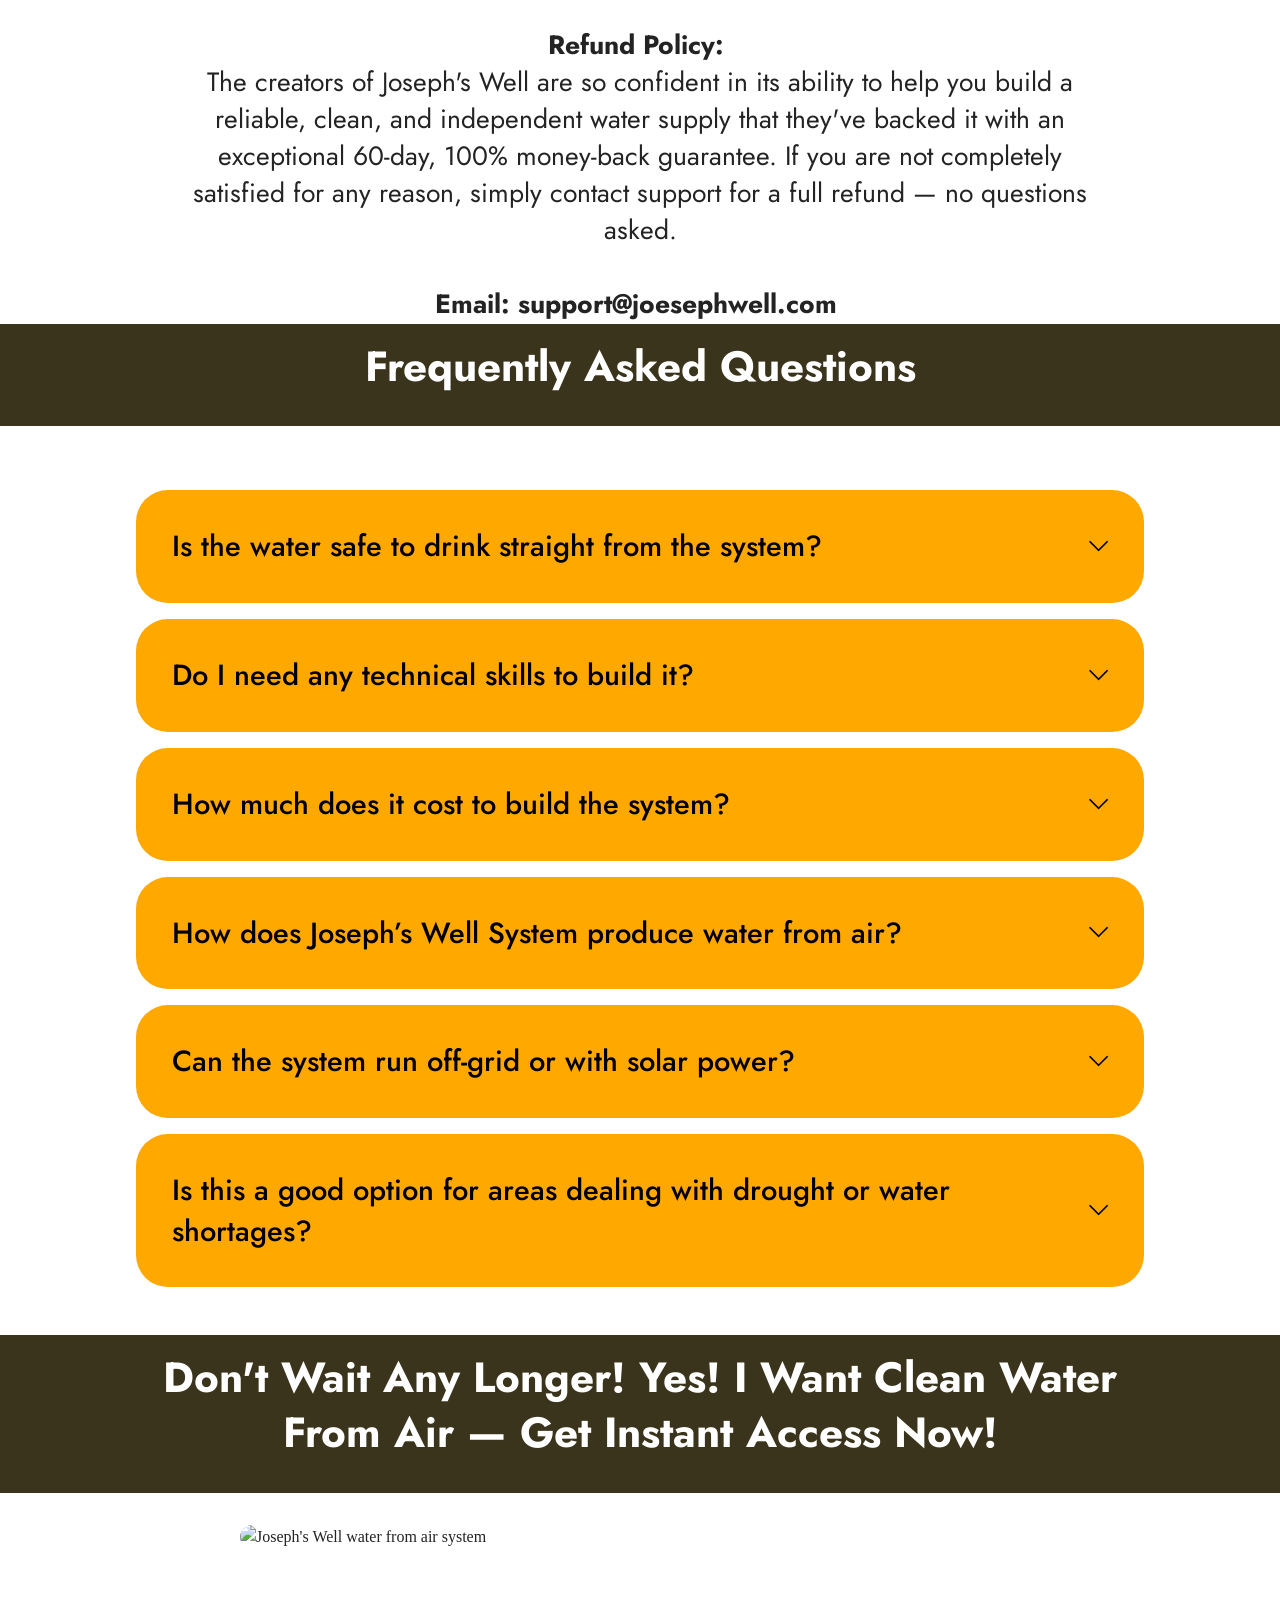
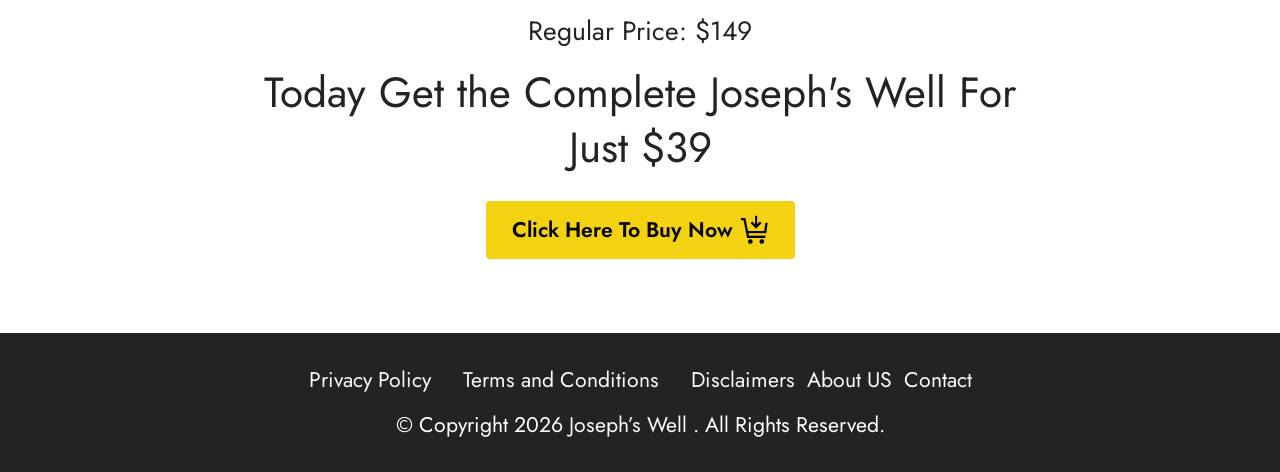
==== commit a75a7c2a: "Update index.html" ====
--- a/index.html
+++ b/index.html
@@ -734,7 +734,7 @@
 <div><strong>Today Get the Complete Joseph's Well For Just $39</strong></div></h4>
         
         <div class="image-wrapper">
-          <a href="https://e31dceh5oryjfp1t7qdhljdr3a.hop.clickbank.net/?&traffic_source=org"><img class="w-100" src="/assets/images/josephswell.webp" alt="Joseph's well official website"></a>
+          <a href="https://e31dceh5oryjfp1t7qdhljdr3a.hop.clickbank.net/?&traffic_source=org"><img class="w-100" src="https://res.cloudinary.com/pvnfeqru/image/upload/v1789666045/josephs-well-system-price.webp" alt="Joseph's well official website"></a>
         </div>
       </div>
     </div>
@@ -840,7 +840,7 @@
     </div>
 </section>
 
-<section data-bs-version="5.1" class="image01 cid-vfacTjc4BN" id="image01-4k">
+<section data-bs-version="5.1" class="https://res.cloudinary.com/pvnfeqru/image/upload/v1789669768/josephs-well-checkout-page.webp" id="image01-4k">
   
 
   
